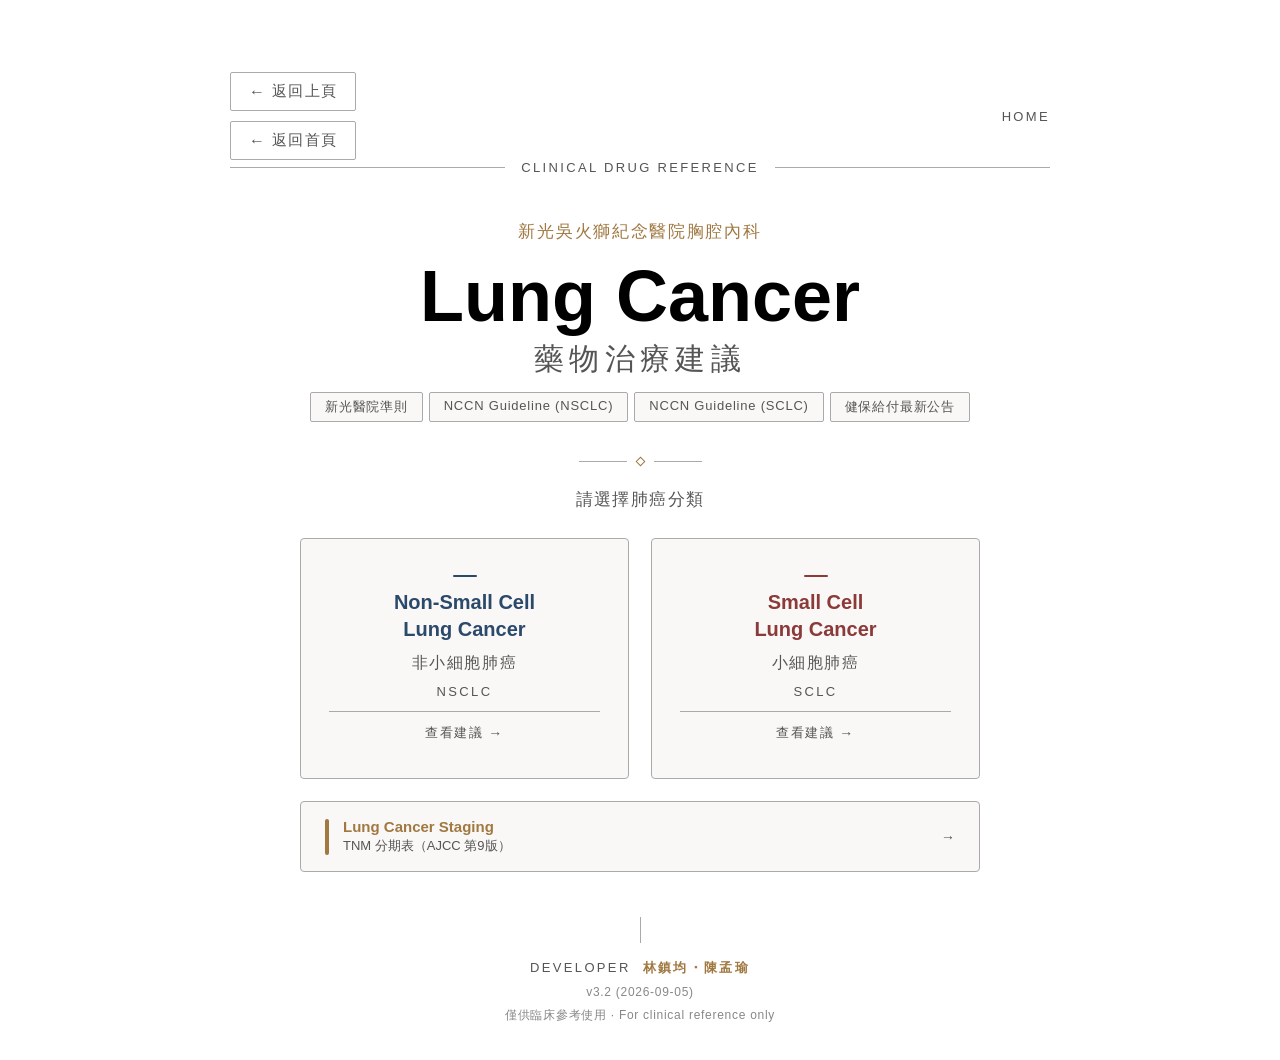
==== index.html @ e495df22 "Add MET amplification resistance guidance" ====
<!DOCTYPE html>
<html lang="zh-TW">
<head>
  <meta charset="UTF-8" />
  <meta name="viewport" content="width=device-width, initial-scale=1.0" />
  <meta name="color-scheme" content="light dark">
  <meta name="supported-color-schemes" content="light dark">
  <meta name="theme-color" content="#22405e">
  <meta name="apple-mobile-web-app-capable" content="yes">
  <meta name="apple-mobile-web-app-title" content="肺癌CDS">
  <meta name="apple-mobile-web-app-status-bar-style" content="default">
  <meta name="mobile-web-app-capable" content="yes">
  <title>Lung Cancer 藥物治療建議</title>
  <link id="pwa-manifest" rel="manifest" href="">
  <!-- 靜態 icon（提高 iOS 加入主畫面辨識率，避免顯示「L」） -->
  <link rel="apple-touch-icon" sizes="180x180" href="./apple-touch-icon.png">
  <link rel="icon" type="image/png" sizes="192x192" href="./icon-192.png">
  <link rel="icon" type="image/png" sizes="32x32" href="./favicon-32.png">
    <style>
:root {
  --bg: #ffffff;
  --surface: #f9f8f6;
  --ink: #1a1a1a;
  --ink-light: #555;
  --ink-muted: #555;
  --rule: #aaaaaa;
  --sclc: #8b3a3a;
  --nsclc: #2b4a6b;
  --gold: #a07840;
  --green: #3a6b4a;
  --green-bg: #f3f9f5;
  --green-border: #c0deca;
  --amber: #7a5a1a;
  --amber-bg: #fdf8f0;
  --amber-border: #e0ccaa;
  --blue: #1a3a6b;
  --blue-bg: #f0f4fb;
  --blue-border: #b8cce8;
  --purple: #4a1a6b;
  --purple-bg: #f6f0fb;
  --purple-border: #cdb8e8;
  --red-bg: #fdf3f3;
  --red-border: #e8c0c0;
}

*, *::before, *::after { box-sizing: border-box; margin: 0; padding: 0; }
html, body { min-height: 100%; background: var(--bg); color: var(--ink); font-family: 'Noto Sans TC', Arial, sans-serif; -webkit-font-smoothing: antialiased; }

/* ── Screen ── */
.screen { display: none; min-height: 100vh; flex-direction: column; align-items: center; }
.screen.active { display: flex; }

.page-wrap { width: 100%; display: flex; flex-direction: column; align-items: center; min-height: 100vh; padding: clamp(36px,7vw,72px) clamp(20px,5vw,56px) 36px; }

/* ── Nav ── */
.nav-row { width: 100%; max-width: 820px; display: flex; justify-content: space-between; align-items: center; margin-bottom: 0; }
.back-btn { font-family: Arial, sans-serif; font-size: 15px; letter-spacing: 0.08em; color: var(--ink-muted); background: none; border: 1px solid var(--rule); border-radius: 2px; padding: 9px 18px; cursor: pointer; display: flex; align-items: center; gap: 6px; transition: color 0.2s, border-color 0.2s; }
.back-btn:hover { color: var(--ink); border-color: var(--ink-muted); }
.back-btn::before { content: '←'; font-size: 16px; }
.nav-label { font-family: Arial, sans-serif; font-size: 13px; letter-spacing: 0.18em; text-transform: uppercase; color: var(--ink-muted); }

/* ── Top rule ── */
.top-rule { width: 100%; max-width: 820px; display: flex; align-items: center; gap: 16px; }
.top-rule::before,.top-rule::after { content:''; flex:1; height:1px; background:var(--rule); }
.top-rule span { font-family:Arial,sans-serif; font-size:13px; letter-spacing:0.18em; text-transform:uppercase; color:var(--ink-muted); white-space:nowrap; }

/* ── Headers ── */
.hospital-tag { font-family:'Noto Sans TC',sans-serif; font-size:clamp(15px,2.2vw,17px); font-weight:400; letter-spacing:0.1em; color:var(--gold); margin-bottom:16px; }
h1 { font-family:Arial,sans-serif; font-weight:700; font-size:clamp(38px,7vw,72px); line-height:1.05; color:#000000; text-align:center; }
h1 .sub { display:block; font-family:'Noto Sans TC',sans-serif; font-weight:300; font-size:clamp(20px,3.2vw,30px); letter-spacing:0.18em; color:var(--ink-light); margin-top:8px; }

@media (prefers-color-scheme: dark) {
  :root {
    --bg: #121212;
    --surface: #1e1e1e;
    --ink: #f0f0f0;
    --ink-light: #b0b0b0;
    --rule: #333333;
  }
  html, body { background: #121212; color: #f0f0f0; }
  #screen-home h1 { color: #f0f0f0; }
  #screen-home h1 .sub { color: #b0b0b0; }
  .card { background: #1e1e1e; border-color: #333333; }
  .card-en { color: #e0e0e0 !important; }
  .card-zh { color: #b0b0b0 !important; }
  .card-abbr { color: #888888 !important; }
  .card-note { color: #888888 !important; }
  .card-cta { color: #888888 !important; }
  .card-divider { background: #333333; }
  .nsclc-color { color: #6899cc !important; }
  .sclc-color { color: #cc7777 !important; }
  .ph-title { color: #e0e0e0 !important; }
  .ph-zh { color: #b0b0b0 !important; }
  .ph-type { color: #888888 !important; }
  .nav-label { color: #888888 !important; }
  .prompt { color: #888888 !important; }
  .back-btn { color: #888888; border-color: #333333; }
  .staging-card { background: #1e1e1e; border-color: #333333; }
  .tx-block { background: #1e1e1e; }
  .tx-block-body { background: #1a1a1a; }
  .tx-note { color: #aaaaaa; }
  .tx-row-label { color: #aaaaaa; }
  .tx-or { color: #555555; }
  .info-box { border-color: #333333; }
  .info-box.box-gold { background: #2a2010; }
  .info-box.box-blue { background: #0a1530; }
  .info-box.box-green { background: #0a2010; }
  .pill-chemo { background: #102040; color: #6090d0; border-color: #203060; }
  .pill-immuno { background: #301040; color: #a070d0; border-color: #502060; }
  .pill-rt { background: #401020; color: #d06090; border-color: #601030; }
  .pill-surg { background: #102010; color: #60b070; border-color: #205030; }
  .pill-bsc { background: #252525; color: #909090; border-color: #404040; }
  .pill-self { background: #302010; color: #c09030; border-color: #504020; }
  .pill-tag.tag-nhi { background: #103020; color: #60b070; border-color: #205030; }
  .pill-tag.tag-self { background: #302010; color: #c09030; border-color: #504020; }
  .pill-tag.tag-limited { background: #102830; color: #70c0d0; border-color: #205060; }
  .pill-tag.tag-warn { background: #302810; color: #d0a040; border-color: #504020; }
  .ngs-select { background:#1a1a1a; border-color:#333333; }
  .ngs-hit-card { background:#1e1e1e; border-color:#333333; }
  .ngs-hit-head { background:#0a1530; border-bottom-color:#333333; }
  .ngs-chip { background:#1e1e1e; border-color:#333333; color:#9dbbe0; }
  .footer-dev { color: #555555; }
  .footer-note { color: #555555; }
  .footer-rule { background: #333333; }
  .orn-line { background: #333333; }
  .source-tag { background: #1e1e1e; border-color: #333333; color: #888888; }
  table td, table th { border-color: #333333 !important; }
  .tx-block-header { border-bottom-color: #333333 !important; }
}

.source-tags { display:flex; flex-wrap:wrap; justify-content:center; gap:6px; margin-top:18px; }
.source-tag { font-family:Arial,sans-serif; font-size:13px; letter-spacing:0.06em; border:1px solid var(--rule); padding:5px 14px; border-radius:2px; color:var(--ink-muted); background:var(--surface); }

.ornament { display:flex; align-items:center; justify-content:center; gap:10px; margin:clamp(24px,4vh,44px) 0 clamp(14px,2.5vh,26px); }
.orn-line { width:48px; height:1px; background:var(--rule); }
.orn-diamond { width:7px; height:7px; border:1px solid var(--gold); transform:rotate(45deg); }

.prompt { font-family:'Noto Sans TC',sans-serif; font-size:clamp(15px,2.2vw,17px); font-weight:300; color:var(--ink-muted); letter-spacing:0.08em; text-align:center; margin-bottom:clamp(18px,3vh,32px); }

/* ── Page heading (sub pages) ── */
.page-heading { text-align:center; margin-top:clamp(18px,3.5vh,36px); width:100%; max-width:820px; }
.page-heading .ph-type { font-family:Arial,sans-serif; font-size:13px; letter-spacing:0.14em; text-transform:uppercase; color:var(--ink-muted); margin-bottom:8px; }
.page-heading .ph-title { font-family:Arial,sans-serif; font-weight:700; font-size:clamp(24px,4.5vw,42px); line-height:1.15; }
.page-heading .ph-zh { font-family:'Noto Sans TC',sans-serif; font-weight:300; font-size:clamp(16px,2.4vw,20px); letter-spacing:0.12em; color:var(--ink-light); margin-top:6px; }
.sclc-color { color:var(--sclc); }
.nsclc-color { color:var(--nsclc); }
.staging-card:hover { border-color:var(--gold); }
.staging-card:hover div[style*="→"] { transform:translateX(4px); color:var(--gold); }

/* ── Nav cards ── */
.cards { display:grid; gap:clamp(12px,2.5vw,22px); width:100%; }
.cards-2 { grid-template-columns:repeat(auto-fit,minmax(min(100%,260px),1fr)); max-width:680px; }
.cards-3 { grid-template-columns:repeat(auto-fit,minmax(min(100%,220px),1fr)); max-width:820px; }
.cards-4 { grid-template-columns:repeat(auto-fit,minmax(min(100%,200px),1fr)); max-width:900px; }
@media(min-width:860px){ .cards-2{grid-template-columns:1fr 1fr;} }
@media(min-width:760px){ .cards-3{grid-template-columns:1fr 1fr 1fr;} }
@media(min-width:960px){ .cards-4{grid-template-columns:1fr 1fr 1fr 1fr;} }
@media(max-width:599px){ .cards-4{grid-template-columns:1fr 1fr;} }
@media(max-width:360px){ .cards-4{grid-template-columns:1fr;} }

.card { background:var(--surface); border:1px solid var(--rule); border-radius:4px; padding:clamp(22px,4vw,36px) clamp(18px,3vw,28px); cursor:pointer; text-decoration:none; display:flex; flex-direction:column; align-items:center; gap:10px; transition:box-shadow .26s,transform .26s,border-color .26s; -webkit-tap-highlight-color:transparent; }
.card:hover { transform:translateY(-5px); box-shadow:0 14px 36px rgba(0,0,0,.07); }
.card:active { transform:translateY(-1px); }
.card-accent { width:24px; height:2px; border-radius:1px; margin-bottom:2px; }
.sclc-card .card-accent { background:var(--sclc); }
.nsclc-card .card-accent { background:var(--nsclc); }
.sclc-card:hover { border-color:var(--sclc); }
.nsclc-card:hover { border-color:var(--nsclc); }
.card-en { font-family:Arial,sans-serif; font-weight:700; font-size:clamp(16px,2.6vw,20px); text-align:center; line-height:1.35; }
.sclc-card .card-en { color:var(--sclc); }
.nsclc-card .card-en { color:var(--nsclc); }
.card-zh { font-family:'Noto Sans TC',sans-serif; font-size:clamp(14px,2vw,16px); color:var(--ink-light); letter-spacing:0.1em; text-align:center; }
.card-abbr { font-family:Arial,sans-serif; font-size:13px; letter-spacing:0.18em; color:var(--ink-muted); }
.card-note { font-family:'Noto Sans TC',sans-serif; font-size:13px; color:var(--ink-muted); text-align:center; line-height:1.6; letter-spacing:0.03em; }
.card-divider { width:100%; height:1px; background:var(--rule); margin:2px 0; }
.card-cta { font-family:Arial,sans-serif; font-size:13px; letter-spacing:0.12em; text-transform:uppercase; color:var(--ink-muted); display:flex; align-items:center; gap:5px; transition:color .2s; }
.card-cta::after { content:'→'; font-size:14px; transition:transform .2s; }
.card:hover .card-cta::after { transform:translateX(3px); }
.sclc-card:hover .card-cta { color:var(--sclc); }
.nsclc-card:hover .card-cta { color:var(--nsclc); }

/* ── Detail body ── */
.detail-body { width:100%; max-width:820px; margin-top:clamp(20px,3.5vh,36px); display:flex; flex-direction:column; gap:clamp(16px,3vh,26px); flex:1; }

/* ── Treatment block ── */
.tx-block { border:1px solid var(--rule); border-radius:6px; overflow:hidden; }
.tx-block-header { padding:12px 20px; display:flex; align-items:center; gap:10px; flex-wrap:wrap; }
.tx-block-badge { font-family:Arial,sans-serif; font-size:11px; letter-spacing:0.12em; text-transform:uppercase; padding:4px 12px; border-radius:2px; font-weight:700; flex-shrink:0; }
.tx-block-title { font-family:Arial,sans-serif; font-weight:700; font-size:clamp(14px,2.2vw,17px); }
.tx-block-sub { font-family:'Noto Sans TC',sans-serif; font-size:13px; color:var(--ink-muted); margin-left:auto; letter-spacing:0.04em; flex-shrink:0; }

/* colour themes for blocks */
.theme-green .tx-block-header  { background:var(--green-bg); border-bottom:1px solid var(--green-border); }
.theme-green .tx-block-badge   { background:var(--green); color:#fff; }
.theme-green .tx-block-title   { color:var(--green); }
.theme-amber .tx-block-header  { background:var(--amber-bg); border-bottom:1px solid var(--amber-border); }
.theme-amber .tx-block-badge   { background:var(--amber); color:#fff; }
.theme-amber .tx-block-title   { color:var(--amber); }
.theme-blue .tx-block-header   { background:var(--blue-bg); border-bottom:1px solid var(--blue-border); }
.theme-blue .tx-block-badge    { background:var(--blue); color:#fff; }
.theme-blue .tx-block-title    { color:var(--blue); }
.theme-purple .tx-block-header { background:var(--purple-bg); border-bottom:1px solid var(--purple-border); }
.theme-purple .tx-block-badge  { background:var(--purple); color:#fff; }
.theme-purple .tx-block-title  { color:var(--purple); }
.theme-red .tx-block-header    { background:var(--red-bg); border-bottom:1px solid var(--red-border); }
.theme-red .tx-block-badge     { background:var(--sclc); color:#fff; }
.theme-red .tx-block-title     { color:var(--sclc); }

.tx-block-body { padding:clamp(14px,2.5vw,22px); display:flex; flex-direction:column; gap:12px; background:#fff; }

.tx-row { display:flex; flex-direction:column; gap:6px; }
.tx-row-label { font-family:Arial,sans-serif; font-size:12px; letter-spacing:0.14em; text-transform:uppercase; color:var(--ink-muted); }
.tx-row-label.warn { color:var(--amber); }

.tx-pill-row { display:flex; flex-wrap:wrap; gap:6px; align-items:center; }
.tx-plus  { font-family:Arial,sans-serif; font-size:15px; color:var(--ink-muted); padding:0 2px; }
.tx-arrow { font-family:Arial,sans-serif; font-size:17px; color:#ccc; padding:0 2px; }

.pill { font-family:Arial,sans-serif; font-size:clamp(13px,2vw,15px); font-weight:700; padding:6px 14px; border-radius:3px; letter-spacing:0.02em; white-space:nowrap; }
.pill-chemo  { background:#eef2f8; color:#1a3a6b; border:1px solid #c8d4e8; }
.pill-rt     { background:#f8eef2; color:#6b1a3a; border:1px solid #e8c8d4; }
.pill-surg   { background:#eef8f2; color:#1a6b3a; border:1px solid #c8e8d4; }
.pill-pci    { background:#f5f0e8; color:#6b4a1a; border:1px solid #e0d0b0; }
.pill-immuno { background:#f3eefb; color:#4a1a6b; border:1px solid #d4c8e8; }
.pill-bsc    { background:#f5f5f5; color:#555; border:1px solid #ddd; }
.pill-self   { background:#fff8ec; color:#a07000; border:1px solid #e0c870; }

.pill-tag { font-family:Arial,sans-serif; font-size:11px; padding:3px 8px; border-radius:2px; vertical-align:middle; margin-left:2px; font-weight:700; letter-spacing:0.06em; }
.tag-nhi  { background:#d4ecd8; color:#1a6b2a; border:1px solid #a8d8b0; }
.tag-self { background:#ffecc8; color:#a07000; border:1px solid #e0c870; }
.tag-limited { background:#e4f2f5; color:#1a5f6b; border:1px solid #a9d1d8; }

.tx-divider { height:2px; background:var(--rule); margin:4px 0; }

.tx-or { font-family:Arial,sans-serif; font-size:12px; letter-spacing:0.1em; text-transform:uppercase; color:var(--ink-muted); text-align:center; padding:6px 0; position:relative; }
.tx-or::before,.tx-or::after { content:''; position:absolute; top:50%; width:calc(50% - 22px); height:1px; background:var(--rule); }
.tx-or::before { left:0; }
.tx-or::after  { right:0; }

.tx-note { font-family:'Noto Sans TC',sans-serif; font-size:14px; color:var(--ink-muted); line-height:1.65; letter-spacing:0.03em; }

/* info / warning boxes */
.info-box { border-radius:4px; padding:12px 16px; }
.info-box-title { font-family:Arial,sans-serif; font-size:12px; letter-spacing:0.14em; text-transform:uppercase; font-weight:700; margin-bottom:6px; }
.info-box-body  { font-family:'Noto Sans TC',sans-serif; font-size:14px; line-height:1.7; letter-spacing:0.03em; color:var(--ink-light); }

.box-gold   { background:var(--amber-bg); border:1px solid var(--amber-border); }
.box-gold .info-box-title { color:var(--amber); }
.box-blue   { background:var(--blue-bg); border:1px solid var(--blue-border); }
.box-blue .info-box-title { color:var(--blue); }
.box-green  { background:var(--green-bg); border:1px solid var(--green-border); }
.box-green .info-box-title { color:var(--green); }

/* drug list */
.drug-list { list-style:none; display:flex; flex-direction:column; gap:9px; }
.drug-list li { display:flex; align-items:center; gap:8px; font-family:Arial,sans-serif; font-size:15px; font-weight:700; }
.drug-list li::before { content:''; width:6px; height:6px; border-radius:50%; flex-shrink:0; }
.drug-list.chemo  li::before { background:var(--blue); }
.drug-list.immuno li::before { background:var(--purple); }
.drug-list.mixed  li::before { background:var(--sclc); }

/* NGS quick tool */
.ngs-tool { display:flex; flex-direction:column; gap:12px; }
.ngs-select-grid { display:grid; grid-template-columns:repeat(auto-fit,minmax(min(100%,240px),1fr)); gap:12px; }
.ngs-field { display:flex; flex-direction:column; gap:6px; font-family:'Noto Sans TC',Arial,sans-serif; font-size:13px; color:var(--ink-muted); letter-spacing:0.04em; }
.ngs-field span { font-family:Arial,sans-serif; font-size:11px; font-weight:700; letter-spacing:0.12em; text-transform:uppercase; color:var(--nsclc); }
.ngs-select {
  width:100%;
  border:1px solid var(--rule);
  border-radius:6px;
  padding:11px 12px;
  background:var(--surface);
  color:var(--ink);
  font-family:'Noto Sans TC',Arial,sans-serif;
  font-size:14px;
  line-height:1.5;
  letter-spacing:0.02em;
}
.ngs-select:focus { outline:2px solid rgba(43,74,107,.22); border-color:var(--nsclc); }
.ngs-actions { display:flex; flex-wrap:wrap; gap:8px; }
.ngs-button {
  border:1px solid var(--nsclc);
  border-radius:4px;
  background:var(--nsclc);
  color:#fff;
  cursor:pointer;
  font-family:'Noto Sans TC',Arial,sans-serif;
  font-weight:700;
  font-size:14px;
  letter-spacing:0.05em;
  padding:9px 16px;
}
.ngs-button.secondary { background:transparent; color:var(--nsclc); }
.ngs-results { display:flex; flex-direction:column; gap:12px; }
.ngs-empty { border:1px dashed var(--rule); border-radius:6px; padding:18px; color:var(--ink-muted); font-family:'Noto Sans TC',sans-serif; font-size:14px; line-height:1.7; }
.ngs-hit-card { border:1px solid var(--rule); border-radius:6px; overflow:hidden; background:#fff; }
.ngs-hit-head { display:flex; flex-wrap:wrap; align-items:center; gap:8px; padding:12px 16px; background:var(--blue-bg); border-bottom:1px solid var(--blue-border); }
.ngs-gene { font-family:Arial,sans-serif; font-weight:700; font-size:16px; color:var(--nsclc); }
.ngs-chip { font-family:Arial,sans-serif; font-size:11px; font-weight:700; letter-spacing:0.08em; border:1px solid var(--blue-border); border-radius:3px; padding:3px 8px; color:var(--blue); background:#fff; }
.ngs-hit-body { padding:14px 16px; display:flex; flex-direction:column; gap:10px; }
.ngs-drug { display:flex; flex-wrap:wrap; gap:6px; align-items:center; font-family:'Noto Sans TC',Arial,sans-serif; font-size:14px; line-height:1.6; }
.ngs-note { color:var(--ink-muted); font-family:'Noto Sans TC',Arial,sans-serif; font-size:13px; line-height:1.7; }
.tag-warn { background:#fff3cd; color:#8a5a00; border:1px solid #e6c46c; }

/* ── Footer ── */
.footer { margin-top:clamp(32px,5vh,56px); text-align:center; }
.footer-rule { width:1px; height:26px; background:var(--rule); margin:0 auto 16px; }
.footer-dev { font-family:Arial,sans-serif; font-size:13px; letter-spacing:0.18em; text-transform:uppercase; color:var(--ink-muted); }
.footer-dev strong { color:var(--gold); font-weight:700; }
.footer-note { margin-top:8px; font-family:'Noto Sans TC',sans-serif; font-size:12px; color:var(--ink-muted); letter-spacing:0.06em; opacity:.7; }

/* ── Stage pills ── */
.stage-pill { font-family:Arial,sans-serif; font-weight:700; font-size:12px; padding:4px 8px; border-radius:3px; display:inline-block; letter-spacing:0.04em; }
.s-ia   { background:#e8f5e9; color:#2e7d32; border:1px solid #a5d6a7; }
.s-ib   { background:#f1f8e9; color:#558b2f; border:1px solid #c5e1a5; }
.s-iia  { background:#fff8e1; color:#f57f17; border:1px solid #ffe082; }
.s-iib  { background:#fff3e0; color:#e65100; border:1px solid #ffcc80; }
.s-iiia { background:#fce4ec; color:#c62828; border:1px solid #ef9a9a; }
.s-iiib { background:#f3e5f5; color:#6a1b9a; border:1px solid #ce93d8; }
.s-iiic { background:#ede7f6; color:#4527a0; border:1px solid #b39ddb; }
.s-iva  { background:#e8eaf6; color:#283593; border:1px solid #9fa8da; }
.s-ivb  { background:#eceff1; color:#263238; border:1px solid #90a4ae; }

/* ── Anim ── */
.anim { animation:fadeUp .55s ease both; }
.d1{animation-delay:.06s} .d2{animation-delay:.12s} .d3{animation-delay:.18s} .d4{animation-delay:.24s}
@keyframes fadeUp { from{opacity:0;transform:translateY(14px)} to{opacity:1;transform:translateY(0)} }

  </style>
</head>
<body>

<!-- ══════════ HOME ══════════ -->
<div id="screen-home" class="screen active">
  <div class="page-wrap">
    <div class="nav-row anim"><div style="display:flex;flex-direction:column;gap:4px;"><button class="back-btn" onclick="goTo('screen-home')">返回上頁</button><button class="back-btn" onclick="goTo('screen-home')" style="margin-top:6px;">返回首頁</button></div><span class="nav-label">Home</span></div>
    <div class="top-rule anim"><span>Clinical Drug Reference</span></div>
    <header style="text-align:center;margin-top:clamp(28px,5vh,52px);" class="anim d1">
      <div class="hospital-tag">新光吳火獅紀念醫院胸腔內科</div>
      <h1>Lung Cancer<span class="sub">藥物治療建議</span></h1>
      <div class="source-tags">
        <a class="source-tag" href="https://livedurham.github.io/lungapp/SKH_202512.pdf" target="_blank" style="text-decoration:none;cursor:pointer;">新光醫院準則</a>
        <a class="source-tag" href="https://livedurham.github.io/lungapp/nsclc5_2026.pdf" target="_blank" style="text-decoration:none;cursor:pointer;">NCCN Guideline (NSCLC)</a>
        <a class="source-tag" href="https://livedurham.github.io/lungapp/sclc2_2026.pdf" target="_blank" style="text-decoration:none;cursor:pointer;">NCCN Guideline (SCLC)</a>
        <a class="source-tag" onclick="goTo('screen-nhi-bulletin')" style="text-decoration:none;cursor:pointer;">健保給付最新公告</a>
      </div>
    </header>
    <div class="ornament anim d2"><div class="orn-line"></div><div class="orn-diamond"></div><div class="orn-line"></div></div>
    <main style="width:100%;display:flex;flex-direction:column;align-items:center;">
      <p class="prompt anim d2">請選擇肺癌分類</p>
      <div class="cards cards-2 anim d3">
        <a class="card nsclc-card" onclick="goTo('screen-nsclc')">
          <div class="card-accent"></div><div class="card-en">Non-Small Cell<br>Lung Cancer</div>
          <div class="card-zh">非小細胞肺癌</div><div class="card-abbr">NSCLC</div>
          <div class="card-divider"></div><div class="card-cta">查看建議</div>
        </a>
        <a class="card sclc-card" onclick="goTo('screen-sclc')">
          <div class="card-accent"></div><div class="card-en">Small Cell<br>Lung Cancer</div>
          <div class="card-zh">小細胞肺癌</div><div class="card-abbr">SCLC</div>
          <div class="card-divider"></div><div class="card-cta">查看建議</div>
        </a>
      </div>
      <!-- Staging button -->
      <div style="margin-top:clamp(14px,2.5vh,24px);width:100%;max-width:680px;" class="anim d4">
        <a class="card staging-card" onclick="goTo('screen-staging')" style="flex-direction:row;justify-content:space-between;align-items:center;padding:16px 24px;gap:12px;">
          <div style="display:flex;align-items:center;gap:14px;">
            <div style="width:4px;height:36px;background:var(--gold);border-radius:2px;flex-shrink:0;"></div>
            <div>
              <div style="font-family:Arial,sans-serif;font-weight:700;font-size:15px;color:var(--gold);">Lung Cancer Staging</div>
              <div style="font-family:'Noto Sans TC',sans-serif;font-size:13px;color:var(--ink-muted);margin-top:2px;">TNM 分期表（AJCC 第9版）</div>
            </div>
          </div>
          <div style="font-family:Arial,sans-serif;font-size:14px;color:var(--ink-muted);">→</div>
        </a>
      </div>
    </main>
    <footer class="footer anim d4"><div class="footer-rule"></div><div class="footer-dev">Developer &nbsp;<strong>林鎮均・陳孟瑜</strong></div><p class="footer-note">v3.2 (2026-09-05)</p><p class="footer-note">僅供臨床參考使用 · For clinical reference only</p></footer>
  </div>
</div>

<!-- ══════════ STAGING ══════════ -->
<div id="screen-staging" class="screen">
  <div class="page-wrap">
    <div class="nav-row anim"><div style="display:flex;flex-direction:column;gap:4px;"><button class="back-btn" onclick="goTo('screen-home')">返回上頁</button><button class="back-btn" onclick="goTo('screen-home')" style="margin-top:6px;">返回首頁</button></div><span class="nav-label">Staging</span></div>
    <div class="page-heading anim d1">
      <div class="ph-type">AJCC 9th Edition · TNM Classification</div>
      <div class="ph-title" style="color:var(--gold);">Lung Cancer Staging</div>
      <div class="ph-zh">肺癌 TNM 分期表</div>
    </div>
    <div class="ornament anim d1"><div class="orn-line"></div><div class="orn-diamond"></div><div class="orn-line"></div></div>

    <div class="detail-body anim d2">

      <!-- T descriptor -->
      <div class="tx-block theme-blue">
        <div class="tx-block-header">
          <span class="tx-block-badge">T</span>
          <span class="tx-block-title">Primary Tumor（T）Descriptor</span>
        </div>
        <div class="tx-block-body" style="padding:0;overflow-x:auto;">
          <table style="width:100%;border-collapse:collapse;font-family:Arial,'Noto Sans TC',sans-serif;font-size:13px;min-width:680px;">
            <thead>
              <tr style="background:var(--blue-bg);">
                <th style="padding:10px 12px;text-align:left;font-weight:700;color:var(--blue);border-bottom:1px solid var(--blue-border);width:16%;">分類</th>
                <th style="padding:10px 12px;text-align:left;font-weight:700;color:var(--blue);border-bottom:1px solid var(--blue-border);width:24%;">大小 / 型態</th>
                <th style="padding:10px 12px;text-align:left;font-weight:400;color:var(--ink-light);border-bottom:1px solid var(--blue-border);">定義</th>
              </tr>
            </thead>
            <tbody>
              <tr style="border-bottom:1px solid var(--rule);"><td style="padding:9px 12px;font-weight:700;color:var(--blue);">T1</td><td style="padding:9px 12px;color:var(--ink);">≤ 3 cm</td><td style="padding:9px 12px;color:var(--ink-light);">被肺組織或臟層肋膜包圍；可位於 lobar 或 peripheral bronchus。</td></tr>
              <tr style="border-bottom:1px solid var(--rule);background:var(--surface);"><td style="padding:9px 12px;font-weight:700;color:var(--blue);">T1mi</td><td style="padding:9px 12px;color:var(--ink);">Minimally invasive adenocarcinoma</td><td style="padding:9px 12px;color:var(--ink-light);">微侵犯肺腺癌。</td></tr>
              <tr style="border-bottom:1px solid var(--rule);"><td style="padding:9px 12px;font-weight:700;color:var(--blue);">T1a</td><td style="padding:9px 12px;color:var(--ink);">≤ 1 cm</td><td style="padding:9px 12px;color:var(--ink-light);">最大徑不超過 1 cm。</td></tr>
              <tr style="border-bottom:1px solid var(--rule);background:var(--surface);"><td style="padding:9px 12px;font-weight:700;color:var(--blue);">T1b</td><td style="padding:9px 12px;color:var(--ink);">&gt; 1 cm but ≤ 2 cm</td><td style="padding:9px 12px;color:var(--ink-light);">最大徑大於 1 cm 且不超過 2 cm。</td></tr>
              <tr style="border-bottom:1px solid var(--rule);"><td style="padding:9px 12px;font-weight:700;color:var(--blue);">T1c</td><td style="padding:9px 12px;color:var(--ink);">&gt; 2 cm but ≤ 3 cm</td><td style="padding:9px 12px;color:var(--ink-light);">最大徑大於 2 cm 且不超過 3 cm。</td></tr>
              <tr style="border-bottom:1px solid var(--rule);background:var(--surface);"><td style="padding:9px 12px;font-weight:700;color:var(--blue);">T2a</td><td style="padding:9px 12px;color:var(--ink);">&gt; 3 cm but ≤ 4 cm</td><td style="padding:9px 12px;color:var(--ink-light);">或侵犯 main bronchus 但未侵犯 carina；或侵犯 visceral pleura；或跨越 fissure 侵犯鄰近肺葉；或 atelectasis / obstructive pneumonitis 延伸至 hilum。</td></tr>
              <tr style="border-bottom:1px solid var(--rule);"><td style="padding:9px 12px;font-weight:700;color:var(--blue);">T2b</td><td style="padding:9px 12px;color:var(--ink);">&gt; 4 cm but ≤ 5 cm</td><td style="padding:9px 12px;color:var(--ink-light);">最大徑大於 4 cm 且不超過 5 cm。</td></tr>
              <tr style="border-bottom:1px solid var(--rule);background:var(--surface);"><td style="padding:9px 12px;font-weight:700;color:var(--blue);">T3</td><td style="padding:9px 12px;color:var(--ink);">&gt; 5 cm but ≤ 7 cm</td><td style="padding:9px 12px;color:var(--ink-light);">或侵犯 parietal pleura、chest wall、pericardium、phrenic nerve、azygos vein、thoracic nerve roots（T1, T2）或 stellate ganglion；或同一肺葉內有 separate nodules。</td></tr>
              <tr style=""><td style="padding:9px 12px;font-weight:700;color:var(--blue);">T4</td><td style="padding:9px 12px;color:var(--ink);">&gt; 7 cm</td><td style="padding:9px 12px;color:var(--ink-light);">或侵犯 mediastinum、thymus、trachea、carina、recurrent laryngeal nerve、vagus nerve、esophagus、diaphragm；或侵犯 heart、great vessels、intrapericardial pulmonary arteries / veins、supra-aortic arteries、brachiocephalic veins、subclavian vessels、vertebral body、lamina、spinal canal、cervical nerve roots、brachial plexus；或不同同側肺葉內有 separate nodules。</td></tr>
            </tbody>
          </table>
        </div>
      </div>
      <!-- M descriptor REMOVED -->
      <!-- Stage grouping — FIRST -->
      <div class="tx-block theme-red">
        <div class="tx-block-header">
          <span class="tx-block-badge">Stage</span>
          <span class="tx-block-title">TNM Stage Grouping（AJCC 9th Edition）</span>
        </div>
        <div class="tx-block-body" style="padding:0;overflow-x:auto;">
          <table style="width:100%;border-collapse:collapse;font-family:Arial,sans-serif;font-size:13px;min-width:480px;">
            <thead>
              <tr style="background:var(--sclc);color:#fff;">
                <th style="padding:9px 10px;text-align:left;border-right:1px solid rgba(255,255,255,0.25);width:12%;">T/M</th>
                <th style="padding:9px 10px;text-align:left;border-right:1px solid rgba(255,255,255,0.25);width:28%;">Label</th>
                <th style="padding:9px 8px;text-align:center;border-right:1px solid rgba(255,255,255,0.25);">N0</th>
                <th style="padding:9px 8px;text-align:center;border-right:1px solid rgba(255,255,255,0.25);">N1</th>
                <th style="padding:9px 8px;text-align:center;border-right:1px solid rgba(255,255,255,0.25);">N2a</th>
                <th style="padding:9px 8px;text-align:center;border-right:1px solid rgba(255,255,255,0.25);">N2b</th>
                <th style="padding:9px 8px;text-align:center;">N3</th>
              </tr>
            </thead>
            <tbody>
              <!-- T1 -->
              <tr style="border-bottom:1px solid var(--rule);">
                <td style="padding:8px 10px;font-weight:700;color:var(--ink);background:#f0f0f0;border-right:1px solid var(--rule);" rowspan="3">T1</td>
                <td style="padding:8px 10px;color:var(--ink-light);border-right:1px solid var(--rule);">T1a ≤1 cm</td>
                <td style="padding:8px 6px;text-align:center;"><span class="stage-pill s-ia">IA1</span></td>
                <td style="padding:8px 6px;text-align:center;"><span class="stage-pill s-iia">IIA</span></td>
                <td style="padding:8px 6px;text-align:center;"><span class="stage-pill s-iib">IIB</span></td>
                <td style="padding:8px 6px;text-align:center;"><span class="stage-pill s-iiia">IIIA</span></td>
                <td style="padding:8px 6px;text-align:center;"><span class="stage-pill s-iiib">IIIB</span></td>
              </tr>
              <tr style="border-bottom:1px solid var(--rule);background:var(--surface);">
                <td style="padding:8px 10px;color:var(--ink-light);border-right:1px solid var(--rule);">T1b >1 to ≤2 cm</td>
                <td style="padding:8px 6px;text-align:center;"><span class="stage-pill s-ia">IA2</span></td>
                <td style="padding:8px 6px;text-align:center;"><span class="stage-pill s-iia">IIA</span></td>
                <td style="padding:8px 6px;text-align:center;"><span class="stage-pill s-iib">IIB</span></td>
                <td style="padding:8px 6px;text-align:center;"><span class="stage-pill s-iiia">IIIA</span></td>
                <td style="padding:8px 6px;text-align:center;"><span class="stage-pill s-iiib">IIIB</span></td>
              </tr>
              <tr style="border-bottom:2px solid var(--rule);">
                <td style="padding:8px 10px;color:var(--ink-light);border-right:1px solid var(--rule);">T1c >2 to ≤3 cm</td>
                <td style="padding:8px 6px;text-align:center;"><span class="stage-pill s-ia">IA3</span></td>
                <td style="padding:8px 6px;text-align:center;"><span class="stage-pill s-iia">IIA</span></td>
                <td style="padding:8px 6px;text-align:center;"><span class="stage-pill s-iib">IIB</span></td>
                <td style="padding:8px 6px;text-align:center;"><span class="stage-pill s-iiia">IIIA</span></td>
                <td style="padding:8px 6px;text-align:center;"><span class="stage-pill s-iiib">IIIB</span></td>
              </tr>
              <!-- T2 -->
              <tr style="border-bottom:1px solid var(--rule);background:var(--surface);">
                <td style="padding:8px 10px;font-weight:700;color:var(--ink);background:#f0f0f0;border-right:1px solid var(--rule);" rowspan="3">T2</td>
                <td style="padding:8px 10px;color:var(--ink-light);border-right:1px solid var(--rule);">T2a descriptor: main bronchus / VPI / fissure transgression / adjacent lobe / atelectasis</td>
                <td style="padding:8px 6px;text-align:center;"><span class="stage-pill s-ib">IB</span></td>
                <td style="padding:8px 6px;text-align:center;"><span class="stage-pill s-iib">IIB</span></td>
                <td style="padding:8px 6px;text-align:center;"><span class="stage-pill s-iiia">IIIA</span></td>
                <td style="padding:8px 6px;text-align:center;"><span class="stage-pill s-iiib">IIIB</span></td>
                <td style="padding:8px 6px;text-align:center;"><span class="stage-pill s-iiib">IIIB</span></td>
              </tr>
              <tr style="border-bottom:1px solid var(--rule);">
                <td style="padding:8px 10px;color:var(--ink-light);border-right:1px solid var(--rule);">T2a >3 to ≤4 cm</td>
                <td style="padding:8px 6px;text-align:center;"><span class="stage-pill s-ib">IB</span></td>
                <td style="padding:8px 6px;text-align:center;"><span class="stage-pill s-iib">IIB</span></td>
                <td style="padding:8px 6px;text-align:center;"><span class="stage-pill s-iiia">IIIA</span></td>
                <td style="padding:8px 6px;text-align:center;"><span class="stage-pill s-iiib">IIIB</span></td>
                <td style="padding:8px 6px;text-align:center;"><span class="stage-pill s-iiib">IIIB</span></td>
              </tr>
              <tr style="border-bottom:2px solid var(--rule);background:var(--surface);">
                <td style="padding:8px 10px;color:var(--ink-light);border-right:1px solid var(--rule);">T2b >4 to ≤5 cm</td>
                <td style="padding:8px 6px;text-align:center;"><span class="stage-pill s-iia">IIA</span></td>
                <td style="padding:8px 6px;text-align:center;"><span class="stage-pill s-iib">IIB</span></td>
                <td style="padding:8px 6px;text-align:center;"><span class="stage-pill s-iiia">IIIA</span></td>
                <td style="padding:8px 6px;text-align:center;"><span class="stage-pill s-iiib">IIIB</span></td>
                <td style="padding:8px 6px;text-align:center;"><span class="stage-pill s-iiib">IIIB</span></td>
              </tr>
              <!-- T3 -->
              <tr style="border-bottom:1px solid var(--rule);">
                <td style="padding:8px 10px;font-weight:700;color:var(--ink);background:#f0f0f0;border-right:1px solid var(--rule);" rowspan="3">T3</td>
                <td style="padding:8px 10px;color:var(--ink-light);border-right:1px solid var(--rule);">T3 >5 to ≤7 cm</td>
                <td style="padding:8px 6px;text-align:center;"><span class="stage-pill s-iib">IIB</span></td>
                <td style="padding:8px 6px;text-align:center;"><span class="stage-pill s-iiia">IIIA</span></td>
                <td style="padding:8px 6px;text-align:center;"><span class="stage-pill s-iiia">IIIA</span></td>
                <td style="padding:8px 6px;text-align:center;"><span class="stage-pill s-iiib">IIIB</span></td>
                <td style="padding:8px 6px;text-align:center;"><span class="stage-pill s-iiic">IIIC</span></td>
              </tr>
              <tr style="border-bottom:1px solid var(--rule);background:var(--surface);">
                <td style="padding:8px 10px;color:var(--ink-light);border-right:1px solid var(--rule);">T3 invasion: parietal pleura / chest wall / pericardium / phrenic nerve / azygos vein / T1-2 roots / stellate ganglion</td>
                <td style="padding:8px 6px;text-align:center;"><span class="stage-pill s-iib">IIB</span></td>
                <td style="padding:8px 6px;text-align:center;"><span class="stage-pill s-iiia">IIIA</span></td>
                <td style="padding:8px 6px;text-align:center;"><span class="stage-pill s-iiia">IIIA</span></td>
                <td style="padding:8px 6px;text-align:center;"><span class="stage-pill s-iiib">IIIB</span></td>
                <td style="padding:8px 6px;text-align:center;"><span class="stage-pill s-iiic">IIIC</span></td>
              </tr>
              <tr style="border-bottom:2px solid var(--rule);">
                <td style="padding:8px 10px;color:var(--ink-light);border-right:1px solid var(--rule);">T3 nodules: separate nodules in same lobe</td>
                <td style="padding:8px 6px;text-align:center;"><span class="stage-pill s-iib">IIB</span></td>
                <td style="padding:8px 6px;text-align:center;"><span class="stage-pill s-iiia">IIIA</span></td>
                <td style="padding:8px 6px;text-align:center;"><span class="stage-pill s-iiia">IIIA</span></td>
                <td style="padding:8px 6px;text-align:center;"><span class="stage-pill s-iiib">IIIB</span></td>
                <td style="padding:8px 6px;text-align:center;"><span class="stage-pill s-iiic">IIIC</span></td>
              </tr>
              <!-- T4 -->
              <tr style="border-bottom:1px solid var(--rule);background:var(--surface);">
                <td style="padding:8px 10px;font-weight:700;color:var(--ink);background:#f0f0f0;border-right:1px solid var(--rule);" rowspan="3">T4</td>
                <td style="padding:8px 10px;color:var(--ink-light);border-right:1px solid var(--rule);">T4 >7 cm</td>
                <td style="padding:8px 6px;text-align:center;"><span class="stage-pill s-iiia">IIIA</span></td>
                <td style="padding:8px 6px;text-align:center;"><span class="stage-pill s-iiia">IIIA</span></td>
                <td style="padding:8px 6px;text-align:center;"><span class="stage-pill s-iiib">IIIB</span></td>
                <td style="padding:8px 6px;text-align:center;"><span class="stage-pill s-iiib">IIIB</span></td>
                <td style="padding:8px 6px;text-align:center;"><span class="stage-pill s-iiic">IIIC</span></td>
              </tr>
              <tr style="border-bottom:1px solid var(--rule);">
                <td style="padding:8px 10px;color:var(--ink-light);border-right:1px solid var(--rule);">T4 invasion: mediastinum / trachea / carina / RLN / vagus / esophagus / diaphragm / heart / great vessels / spine / brachial plexus</td>
                <td style="padding:8px 6px;text-align:center;"><span class="stage-pill s-iiia">IIIA</span></td>
                <td style="padding:8px 6px;text-align:center;"><span class="stage-pill s-iiia">IIIA</span></td>
                <td style="padding:8px 6px;text-align:center;"><span class="stage-pill s-iiib">IIIB</span></td>
                <td style="padding:8px 6px;text-align:center;"><span class="stage-pill s-iiib">IIIB</span></td>
                <td style="padding:8px 6px;text-align:center;"><span class="stage-pill s-iiic">IIIC</span></td>
              </tr>
              <tr style="border-bottom:2px solid var(--rule);background:var(--surface);">
                <td style="padding:8px 10px;color:var(--ink-light);border-right:1px solid var(--rule);">T4 nodules: separate nodules in different ipsilateral lobe</td>
                <td style="padding:8px 6px;text-align:center;"><span class="stage-pill s-iiia">IIIA</span></td>
                <td style="padding:8px 6px;text-align:center;"><span class="stage-pill s-iiia">IIIA</span></td>
                <td style="padding:8px 6px;text-align:center;"><span class="stage-pill s-iiib">IIIB</span></td>
                <td style="padding:8px 6px;text-align:center;"><span class="stage-pill s-iiib">IIIB</span></td>
                <td style="padding:8px 6px;text-align:center;"><span class="stage-pill s-iiic">IIIC</span></td>
              </tr>
              <!-- M1 -->
              <tr style="border-bottom:1px solid var(--rule);">
                <td style="padding:8px 10px;font-weight:700;color:var(--ink);background:#f0f0f0;border-right:1px solid var(--rule);" rowspan="5">M1</td>
                <td style="padding:8px 10px;color:var(--ink-light);border-right:1px solid var(--rule);">M1a Contralateral nodules</td>
                <td style="padding:8px 6px;text-align:center;"><span class="stage-pill s-iva">IVA</span></td>
                <td style="padding:8px 6px;text-align:center;"><span class="stage-pill s-iva">IVA</span></td>
                <td style="padding:8px 6px;text-align:center;"><span class="stage-pill s-iva">IVA</span></td>
                <td style="padding:8px 6px;text-align:center;"><span class="stage-pill s-iva">IVA</span></td>
                <td style="padding:8px 6px;text-align:center;"><span class="stage-pill s-iva">IVA</span></td>
              </tr>
              <tr style="border-bottom:1px solid var(--rule);background:var(--surface);">
                <td style="padding:8px 10px;color:var(--ink-light);border-right:1px solid var(--rule);">M1a Pleural, pericardial effusion</td>
                <td style="padding:8px 6px;text-align:center;"><span class="stage-pill s-iva">IVA</span></td>
                <td style="padding:8px 6px;text-align:center;"><span class="stage-pill s-iva">IVA</span></td>
                <td style="padding:8px 6px;text-align:center;"><span class="stage-pill s-iva">IVA</span></td>
                <td style="padding:8px 6px;text-align:center;"><span class="stage-pill s-iva">IVA</span></td>
                <td style="padding:8px 6px;text-align:center;"><span class="stage-pill s-iva">IVA</span></td>
              </tr>
              <tr style="border-bottom:1px solid var(--rule);">
                <td style="padding:8px 10px;color:var(--ink-light);border-right:1px solid var(--rule);">M1b Single extra-thoracic lesion</td>
                <td style="padding:8px 6px;text-align:center;"><span class="stage-pill s-iva">IVA</span></td>
                <td style="padding:8px 6px;text-align:center;"><span class="stage-pill s-iva">IVA</span></td>
                <td style="padding:8px 6px;text-align:center;"><span class="stage-pill s-iva">IVA</span></td>
                <td style="padding:8px 6px;text-align:center;"><span class="stage-pill s-iva">IVA</span></td>
                <td style="padding:8px 6px;text-align:center;"><span class="stage-pill s-iva">IVA</span></td>
              </tr>
              <tr style="border-bottom:1px solid var(--rule);background:var(--surface);">
                <td style="padding:8px 10px;color:var(--ink-light);border-right:1px solid var(--rule);">M1c1 Multiple extra-thoracic lesions in a single organ</td>
                <td style="padding:8px 6px;text-align:center;"><span class="stage-pill s-ivb">IVB</span></td>
                <td style="padding:8px 6px;text-align:center;"><span class="stage-pill s-ivb">IVB</span></td>
                <td style="padding:8px 6px;text-align:center;"><span class="stage-pill s-ivb">IVB</span></td>
                <td style="padding:8px 6px;text-align:center;"><span class="stage-pill s-ivb">IVB</span></td>
                <td style="padding:8px 6px;text-align:center;"><span class="stage-pill s-ivb">IVB</span></td>
              </tr>
              <tr>
                <td style="padding:8px 10px;color:var(--ink-light);border-right:1px solid var(--rule);">M1c2 Multiple extra-thoracic lesions in multiple organ systems</td>
                <td style="padding:8px 6px;text-align:center;"><span class="stage-pill s-ivb">IVB</span></td>
                <td style="padding:8px 6px;text-align:center;"><span class="stage-pill s-ivb">IVB</span></td>
                <td style="padding:8px 6px;text-align:center;"><span class="stage-pill s-ivb">IVB</span></td>
                <td style="padding:8px 6px;text-align:center;"><span class="stage-pill s-ivb">IVB</span></td>
                <td style="padding:8px 6px;text-align:center;"><span class="stage-pill s-ivb">IVB</span></td>
              </tr>
            </tbody>
          </table>
        </div>
      </div>

      <!-- SCLC staging note -->
      <!-- N descriptor -->
      <div class="tx-block theme-green">
        <div class="tx-block-header">
          <span class="tx-block-badge">N</span>
          <span class="tx-block-title">區域淋巴結（Regional Lymph Nodes）</span>
        </div>
        <div class="tx-block-body" style="padding:0;">
          <table style="width:100%;border-collapse:collapse;font-family:Arial,sans-serif;font-size:14px;">
            <thead>
              <tr style="background:var(--green-bg);">
                <th style="padding:10px 14px;text-align:left;font-weight:700;color:var(--green);border-bottom:1px solid var(--green-border);width:22%;">分類</th>
                <th style="padding:10px 14px;text-align:left;font-weight:400;color:var(--ink-light);border-bottom:1px solid var(--green-border);">定義</th>
              </tr>
            </thead>
            <tbody>
              <tr style="border-bottom:1px solid var(--rule);"><td style="padding:9px 14px;font-weight:700;color:var(--green);">NX</td><td style="padding:9px 14px;color:var(--ink-light);">無法評估</td></tr>
              <tr style="border-bottom:1px solid var(--rule);background:var(--surface);"><td style="padding:9px 14px;font-weight:700;color:var(--green);">N0</td><td style="padding:9px 14px;color:var(--ink-light);">無區域淋巴結轉移</td></tr>
              <tr style="border-bottom:1px solid var(--rule);"><td style="padding:9px 14px;font-weight:700;color:var(--green);">N1</td><td style="padding:9px 14px;color:var(--ink-light);">同側支氣管旁、同側肺門淋巴結轉移</td></tr>
              <tr style="border-bottom:1px solid var(--rule);background:var(--surface);"><td style="padding:9px 14px;font-weight:700;color:var(--green);">N2a</td><td style="padding:9px 14px;color:var(--ink-light);">同側縱膈或隆突下單站淋巴結轉移</td></tr>
              <tr style="border-bottom:1px solid var(--rule);"><td style="padding:9px 14px;font-weight:700;color:var(--green);">N2b</td><td style="padding:9px 14px;color:var(--ink-light);">同側縱膈或隆突下多站淋巴結轉移</td></tr>
              <tr style=""><td style="padding:9px 14px;font-weight:700;color:var(--green);">N3</td><td style="padding:9px 14px;color:var(--ink-light);">對側縱膈、對側肺門、同側或對側鎖骨上淋巴結轉移</td></tr>
            </tbody>
          </table>
        </div>
      </div>

      <div class="info-box box-gold" style="margin-top:0;">
        <div class="info-box-title">SCLC 分期說明</div>
        <div class="info-box-body">
          <strong>Limited Stage</strong>：Stage I–III（T any, N any, M0），可納入根治性放射野<br>
          <strong>Extensive Stage</strong>：Stage IV（T any, N any, M1a/b/c），或因多發肺結節而放射野過大之 T3–T4
        </div>
      </div>

    </div>

    <footer class="footer anim d3"><div class="footer-rule"></div><div class="footer-dev">Developer &nbsp;<strong>林鎮均・陳孟瑜</strong></div><p class="footer-note">v3.2 (2026-09-05)</p><p class="footer-note">僅供臨床參考使用 · For clinical reference only</p></footer>
  </div>
</div>

<!-- ══════════ SCLC MENU ══════════ -->
<div id="screen-sclc" class="screen">
  <div class="page-wrap">
    <div class="nav-row anim"><div style="display:flex;flex-direction:column;gap:4px;"><button class="back-btn" onclick="goTo('screen-home')">返回上頁</button><button class="back-btn" onclick="goTo('screen-home')" style="margin-top:6px;">返回首頁</button></div><span class="nav-label">SCLC</span></div>
    <div class="page-heading anim d1">
      <div class="ph-type">Small Cell Lung Cancer</div>
      <div class="ph-title sclc-color">小細胞肺癌</div>
      <div class="ph-zh">請選擇疾病分期</div>
    </div>
    <div class="ornament anim d2"><div class="orn-line"></div><div class="orn-diamond"></div><div class="orn-line"></div></div>
    <main style="width:100%;display:flex;flex-direction:column;align-items:center;">
      <div class="cards cards-2 anim d3">
        <a class="card sclc-card" onclick="goTo('screen-sclc-ls')">
          <div class="card-accent"></div><div class="card-en">Limited Stage</div>
          <div class="card-zh">局限期</div><div class="card-abbr">LD-SCLC</div>
          <div class="card-divider"></div>
          <div class="card-note">侷限於單側胸腔<br>可納入放射野範圍</div>
          <div class="card-divider"></div><div class="card-cta">查看建議</div>
        </a>
        <a class="card sclc-card" onclick="goTo('screen-sclc-es')">
          <div class="card-accent"></div><div class="card-en">Extensive Stage</div>
          <div class="card-zh">廣泛期</div><div class="card-abbr">ED-SCLC</div>
          <div class="card-divider"></div>
          <div class="card-note">超出單側胸腔範圍<br>遠端轉移或惡性積液</div>
          <div class="card-divider"></div><div class="card-cta">查看建議</div>
        </a>
      </div>
    </main>
    <footer class="footer anim d4"><div class="footer-rule"></div><div class="footer-dev">Developer &nbsp;<strong>林鎮均・陳孟瑜</strong></div><p class="footer-note">v3.2 (2026-09-05)</p><p class="footer-note">僅供臨床參考使用 · For clinical reference only</p></footer>
  </div>
</div>

<!-- ══════════ LD-SCLC ══════════ -->
<div id="screen-sclc-ls" class="screen">
  <div class="page-wrap">
    <div class="nav-row anim"><div style="display:flex;flex-direction:column;gap:4px;"><button class="back-btn" onclick="goTo('screen-sclc')">返回上頁</button><button class="back-btn" onclick="goTo('screen-home')" style="margin-top:6px;">返回首頁</button></div><span class="nav-label">LD-SCLC</span></div>
    <div class="page-heading anim d1">
      <div class="ph-type">Limited-Stage SCLC · 局限期小細胞肺癌</div>
      <div class="ph-title sclc-color">Limited Stage</div>
      <div class="ph-zh">藥物治療建議</div>
    </div>
    <div class="ornament anim d1"><div class="orn-line"></div><div class="orn-diamond"></div><div class="orn-line"></div></div>
    <div class="detail-body anim d2">

      <!-- Resectable -->
      <div class="tx-block theme-green">
        <div class="tx-block-header">
          <span class="tx-block-badge">Resectable</span>
          <span class="tx-block-title">Stage I（T1–2, N0）</span>
          <span class="tx-block-sub">可手術切除</span>
        </div>
        <div class="tx-block-body">
          <div class="tx-row">
            <div class="tx-row-label">手術治療</div>
            <div class="tx-pill-row">
              <span class="pill pill-surg">Lobectomy</span>
              <span class="tx-plus">+</span>
              <span class="pill pill-surg">LN Dissection</span>
            </div>
          </div>
          <div class="tx-divider"></div>
          <div class="tx-row">
            <div class="tx-row-label">術後輔助治療</div>
            <div class="tx-pill-row">
              <span class="pill pill-chemo">Adjuvant Chemo</span>
              <span class="tx-plus">±</span>
              <span class="pill pill-rt">RT</span>
            </div>
            <div class="tx-note">首選化療方案：Cisplatin + Etoposide</div>
          </div>
          <div class="tx-divider"></div>
          <div class="info-box box-gold">
            <div class="info-box-title">Prophylactic Cranial Irradiation（PCI）</div>
            <div class="info-box-body">適應症：初始治療後達 <strong>CR</strong> 或 <strong>good PR</strong><br>建議腦部 MRI 評估後決定是否執行 PCI</div>
          </div>
        </div>
      </div>

      <!-- Unresectable -->
      <div class="tx-block theme-amber">
        <div class="tx-block-header">
          <span class="tx-block-badge">Unresectable</span>
          <span class="tx-block-title">無法手術切除</span>
          <span class="tx-block-sub">含 PS 差之病患</span>
        </div>
        <div class="tx-block-body">
          <div class="tx-row">
            <div class="tx-row-label">首選治療 — 同步化放療（CCRT）</div>
            <div class="tx-pill-row">
              <span class="pill pill-chemo">Cisplatin</span>
              <span class="tx-plus">+</span>
              <span class="pill pill-chemo">Etoposide</span>
              <span class="tx-plus">+</span>
              <span class="pill pill-rt">Thoracic RT</span>
            </div>
          </div>
          <div class="tx-divider"></div>
          <div class="tx-row">
            <div class="tx-row-label">CCRT 後無疾病進展 — 鞏固性免疫治療（ADRIATIC）<span class="pill-tag tag-self" style="margin-left:4px;">自費</span></div>
            <div class="tx-pill-row">
              <span class="pill pill-immuno">Durvalumab</span>
              <span style="font-family:Arial,sans-serif;font-size:13px;color:var(--ink-muted);">1500 mg q4w，最多 24 個月</span>
              <a href="https://www.nejm.org/doi/abs/10.1056/NEJMoa2404873" target="_blank" rel="noopener" style="color:#2563eb;font-size:11px;font-family:Arial,sans-serif;">ADRIATIC trial ↗</a>
            </div>
            <div class="tx-note">適用於 limited-stage SCLC 完成 concurrent platinum-based CCRT 後未惡化者。ADRIATIC：Durvalumab 較 placebo 改善 OS（55.9 vs 33.4 個月，HR 0.73）與 PFS（16.6 vs 9.2 個月，HR 0.76）。</div>
            <div class="tx-note" style="color:var(--amber);">⚠ 健保未給付 limited-stage SCLC CCRT 後 Durvalumab 鞏固治療適應症，須自費；需注意 pneumonitis / radiation pneumonitis 風險。</div>
          </div>
          <div class="tx-divider"></div>
          <div class="info-box box-gold">
            <div class="info-box-title">Prophylactic Cranial Irradiation（PCI）</div>
            <div class="info-box-body">適應症：初始治療後達 <strong>CR</strong> 或 <strong>good PR</strong><br>建議腦部 MRI 評估後決定是否執行 PCI</div>
          </div>
          <div class="tx-divider"></div>
          <div class="tx-row">
            <div class="tx-row-label warn">若無法耐受 CCRT（PS 差）</div>
            <div class="tx-pill-row">
              <span class="pill pill-chemo">化療</span><span class="tx-arrow">→</span><span class="pill pill-rt">再接放療</span>
            </div>
            <div class="tx-or">or</div>
            <div class="tx-pill-row"><span class="pill pill-chemo">單純化學治療</span></div>
            <div class="tx-or">or</div>
            <div class="tx-pill-row"><span class="pill pill-bsc">Best Supportive Care</span></div>
          </div>
        </div>
      </div>

    </div>
    <footer class="footer anim d3"><div class="footer-rule"></div><div class="footer-dev">Developer &nbsp;<strong>林鎮均・陳孟瑜</strong></div><p class="footer-note">v3.2 (2026-09-05)</p><p class="footer-note">僅供臨床參考使用 · For clinical reference only</p></footer>
  </div>
</div>

<!-- ══════════ ES-SCLC MENU ══════════ -->
<div id="screen-sclc-es" class="screen">
  <div class="page-wrap">
    <div class="nav-row anim"><div style="display:flex;flex-direction:column;gap:4px;"><button class="back-btn" onclick="goTo('screen-sclc')">返回上頁</button><button class="back-btn" onclick="goTo('screen-home')" style="margin-top:6px;">返回首頁</button></div><span class="nav-label">ED-SCLC</span></div>
    <div class="page-heading anim d1">
      <div class="ph-type">Extensive-Stage SCLC · 廣泛期小細胞肺癌</div>
      <div class="ph-title sclc-color">Extensive Stage</div>
      <div class="ph-zh">請選擇治療時機</div>
    </div>
    <div class="ornament anim d2"><div class="orn-line"></div><div class="orn-diamond"></div><div class="orn-line"></div></div>
    <main style="width:100%;display:flex;flex-direction:column;align-items:center;">
      <div class="cards cards-2 anim d3">
        <a class="card sclc-card" onclick="goTo('screen-es-1st')">
          <div class="card-accent"></div>
          <div class="card-en">1st Line<br>Therapy</div>
          <div class="card-zh">第一線治療</div>
          <div class="card-divider"></div>
          <div class="card-note">依腦轉移狀態分流</div>
          <div class="card-divider"></div><div class="card-cta">查看建議</div>
        </a>
        <a class="card sclc-card" onclick="goTo('screen-es-recur')">
          <div class="card-accent"></div>
          <div class="card-en">Recurrence /<br>Progression</div>
          <div class="card-zh">復發或疾病進展</div>
          <div class="card-divider"></div>
          <div class="card-note">依復發時間分類</div>
          <div class="card-divider"></div><div class="card-cta">查看建議</div>
        </a>
      </div>
    </main>
    <footer class="footer anim d4"><div class="footer-rule"></div><div class="footer-dev">Developer &nbsp;<strong>林鎮均・陳孟瑜</strong></div><p class="footer-note">v3.2 (2026-09-05)</p><p class="footer-note">僅供臨床參考使用 · For clinical reference only</p></footer>
  </div>
</div>

<!-- ══════════ ES-SCLC 1st Line MENU ══════════ -->
<div id="screen-es-1st" class="screen">
  <div class="page-wrap">
    <div class="nav-row anim"><div style="display:flex;flex-direction:column;gap:4px;"><button class="back-btn" onclick="goTo('screen-sclc-es')">返回上頁</button><button class="back-btn" onclick="goTo('screen-home')" style="margin-top:6px;">返回首頁</button></div><span class="nav-label">ED-SCLC · 1st Line</span></div>
    <div class="page-heading anim d1">
      <div class="ph-type">ES-SCLC · First-Line Therapy</div>
      <div class="ph-title sclc-color">第一線治療</div>
      <div class="ph-zh">請選擇腦轉移狀態</div>
    </div>
    <div class="ornament anim d2"><div class="orn-line"></div><div class="orn-diamond"></div><div class="orn-line"></div></div>
    <main style="width:100%;display:flex;flex-direction:column;align-items:center;">
      <div class="cards cards-2 anim d3">
        <a class="card sclc-card" onclick="goTo('screen-es-no-brain')">
          <div class="card-accent"></div>
          <div class="card-en">No Brain<br>Metastasis</div>
          <div class="card-zh">無腦轉移</div>
          <div class="card-divider"></div>
          <div class="card-note">標準化免疫合併治療<br>健保給付</div>
          <div class="card-divider"></div><div class="card-cta">查看建議</div>
        </a>
        <a class="card sclc-card" onclick="goTo('screen-es-brain')">
          <div class="card-accent"></div>
          <div class="card-en">With Brain<br>Metastasis</div>
          <div class="card-zh">有腦轉移</div>
          <div class="card-divider"></div>
          <div class="card-note">先處理腦轉移<br>再接系統性治療</div>
          <div class="card-divider"></div><div class="card-cta">查看建議</div>
        </a>
      </div>
    </main>
    <footer class="footer anim d4"><div class="footer-rule"></div><div class="footer-dev">Developer &nbsp;<strong>林鎮均・陳孟瑜</strong></div><p class="footer-note">v3.2 (2026-09-05)</p><p class="footer-note">僅供臨床參考使用 · For clinical reference only</p></footer>
  </div>
</div>

<!-- ══════════ ES-SCLC: No Brain Meta ══════════ -->
<div id="screen-es-no-brain" class="screen">
  <div class="page-wrap">
    <div class="nav-row anim"><div style="display:flex;flex-direction:column;gap:4px;"><button class="back-btn" onclick="goTo('screen-es-1st')">返回上頁</button><button class="back-btn" onclick="goTo('screen-home')" style="margin-top:6px;">返回首頁</button></div><span class="nav-label">ED-SCLC · 無腦轉移</span></div>
    <div class="page-heading anim d1">
      <div class="ph-type">ES-SCLC · No Brain Metastasis · 第一線治療</div>
      <div class="ph-title sclc-color">無腦轉移</div>
      <div class="ph-zh">First-Line Therapy</div>
    </div>
    <div class="ornament anim d1"><div class="orn-line"></div><div class="orn-diamond"></div><div class="orn-line"></div></div>
    <div class="detail-body anim d2">

      <!-- 1st line NHI -->
      <div class="tx-block theme-blue">
        <div class="tx-block-header">
          <span class="tx-block-badge">First-Line</span>
          <span class="tx-block-title">標準治療（健保給付）</span>
          <span class="tx-block-sub"><span class="pill-tag tag-nhi">健保</span></span>
        </div>
        <div class="tx-block-body">
          <div class="tx-row">
            <div class="tx-row-label">誘導治療 × 4 cycles</div>
            <div class="tx-pill-row">
              <span class="pill pill-chemo">Platinum</span>
              <span class="tx-plus">+</span>
              <span class="pill pill-chemo">Etoposide</span>
              <span class="tx-plus">+</span>
              <span class="pill pill-immuno">PD-L1 Inhibitor</span>
            </div>
            <div class="tx-note" style="margin-top:4px;">
              PD-L1 inhibitor 選擇：<strong>Atezolizumab</strong> 或 <strong>Durvalumab</strong>
            </div>
          </div>
          <div class="tx-divider"></div>
          <div class="tx-row">
            <div class="tx-row-label">Maintenance（至多 2 年）</div>
            <div class="tx-pill-row">
              <span class="pill pill-immuno">Immunotherapy 單獨維持</span>
            </div>
            <div class="tx-note">Atezolizumab 或 Durvalumab 擇一繼續</div>
          </div>
          <div class="tx-divider"></div>
          <div class="tx-row">
            <div class="tx-row-label">Lurbinectedin + Atezolizumab 維持（<a href="https://www.thelancet.com/journals/lancet/article/PIIS0140-6736(25)01011-6/abstract" target="_blank" style="color:var(--nsclc);text-transform:none;">IMforte</a>）<span class="pill-tag tag-self" style="margin-left:4px;">自費</span></div>
            <div class="tx-pill-row">
              <span class="pill pill-self">Lurbinectedin</span>
              <span style="font-family:Arial,sans-serif;font-size:12px;color:var(--ink-muted);margin-left:4px;">3.2 mg/m² 或 2.6 mg/m²</span>
              <span class="tx-plus">+</span>
              <span class="pill pill-immuno">Atezolizumab</span>
              <span style="font-family:Arial,sans-serif;font-size:12px;color:var(--ink-muted);margin-left:4px;">1200mg q3w，最多 2 年</span>
            </div>
            <div class="tx-note">限已完成 4 cycles Atezo+Platinum+Etoposide 且達 SD 以上、ECOG 0–1、無腦轉移病史<br>
            </div>
          </div>
          <div class="tx-divider"></div>
          <div class="info-box box-blue">
            <div class="info-box-title">健保給付條件</div>
            <div class="info-box-body">
              ✔ Treatment-naïve（初次治療）<br>
              ✔ ECOG PS 0–1<br>
              ✔ NYHA class I 或 II<br>
              ✔ GOT 及 GPT &lt; 60、T-bil &lt; 1.5 mg/dL<br>
              ✔ Creatinine &lt; 1.5 mg/dL 且 eGFR &gt; 60 mL/min/1.73m²
            </div>
          </div>
        </div>
      </div>

      <!-- Response 後處理 -->
      <div class="tx-block theme-green">
        <div class="tx-block-header">
          <span class="tx-block-badge">Response 後</span>
          <span class="tx-block-title">PR / CR 後處置</span>
          <span class="tx-block-sub">治療反應良好</span>
        </div>
        <div class="tx-block-body">
          <div class="tx-row">
            <div class="tx-row-label">可考慮輔助放療</div>
            <div class="tx-pill-row">
              <span class="pill pill-rt">Consolidative Thoracic RT</span>
            </div>
            <div class="tx-note">胸部鞏固性放療，適用於胸腔殘餘病灶者</div>
          </div>
          <div class="tx-divider"></div>
          <div class="tx-row">
            <div class="tx-row-label">腦部預防</div>
            <div class="tx-pill-row">
              <span class="pill pill-pci">PCI</span>
            </div>
            <div class="tx-note" style="color:var(--amber);">⚠ 因神經毒性疑慮，目前已逐漸不建議常規使用</div>
            <div class="tx-or">建議改為</div>
            <div class="tx-pill-row">
              <span class="pill pill-bsc">MRI Surveillance</span>
              <div style="font-family:'Noto Sans TC',sans-serif;font-size:12px;color:var(--ink-muted);margin-left:4px;">每 3 個月追蹤</div>
            </div>
            <div class="tx-note">以定期腦部 MRI 追蹤取代 PCI 為目前較建議做法</div>
          </div>
        </div>
      </div>

    </div>
    <footer class="footer anim d3"><div class="footer-rule"></div><div class="footer-dev">Developer &nbsp;<strong>林鎮均・陳孟瑜</strong></div><p class="footer-note">v3.2 (2026-09-05)</p><p class="footer-note">僅供臨床參考使用 · For clinical reference only</p></footer>
  </div>
</div>

<!-- ══════════ ES-SCLC: With Brain Meta ══════════ -->
<div id="screen-es-brain" class="screen">
  <div class="page-wrap">
    <div class="nav-row anim"><div style="display:flex;flex-direction:column;gap:4px;"><button class="back-btn" onclick="goTo('screen-es-1st')">返回上頁</button><button class="back-btn" onclick="goTo('screen-home')" style="margin-top:6px;">返回首頁</button></div><span class="nav-label">ED-SCLC · 有腦轉移</span></div>
    <div class="page-heading anim d1">
      <div class="ph-type">ES-SCLC · With Brain Metastasis · 第一線治療</div>
      <div class="ph-title sclc-color">有腦轉移</div>
      <div class="ph-zh">First-Line Therapy</div>
    </div>
    <div class="ornament anim d1"><div class="orn-line"></div><div class="orn-diamond"></div><div class="orn-line"></div></div>
    <div class="detail-body anim d2">

      <!-- Step 1 brain -->
      <div class="tx-block theme-red">
        <div class="tx-block-header">
          <span class="tx-block-badge">Step 1</span>
          <span class="tx-block-title">先處理腦轉移</span>
          <span class="tx-block-sub">Symptomatic / Active</span>
        </div>
        <div class="tx-block-body">
          <div class="tx-row">
            <div class="tx-row-label">腦部放射治療（擇一）</div>
            <div class="tx-pill-row">
              <span class="pill pill-rt">Whole Brain RT</span>
            </div>
            <div class="tx-or">or</div>
            <div class="tx-pill-row">
              <span class="pill pill-rt">Stereotactic Radiosurgery（SRS）</span>
            </div>
          </div>
          <div class="tx-divider"></div>
          <div class="info-box box-gold">
            <div class="info-box-title">注意</div>
            <div class="info-box-body">
              有症狀者：優先腦部放療後再開始系統性治療<br>
              無症狀者：可先給予系統性治療，再安排腦部放療
            </div>
          </div>
        </div>
      </div>

      <!-- Step 2 systemic -->
      <div class="tx-block theme-blue">
        <div class="tx-block-header">
          <span class="tx-block-badge">Step 2</span>
          <span class="tx-block-title">系統性治療</span>
          <span class="tx-block-sub">腦部處理後接續</span>
        </div>
        <div class="tx-block-body">
          <div class="tx-row">
            <div class="tx-row-label">基本化療方案 <span class="pill-tag tag-nhi">健保</span></div>
            <div class="tx-pill-row">
              <span class="pill pill-chemo">Platinum</span>
              <span class="tx-plus">+</span>
              <span class="pill pill-chemo">Etoposide</span>
            </div>
          </div>
          <div class="tx-divider"></div>
          <div class="tx-row">
            <div class="tx-row-label">加自費免疫治療（擇一）<span class="pill-tag tag-self" style="margin-left:6px;">自費</span></div>
            <div class="tx-pill-row">
              <span class="pill pill-immuno">Atezolizumab</span>
            </div>
            <div class="tx-or">or</div>
            <div class="tx-pill-row">
              <span class="pill pill-immuno">Durvalumab</span>
            </div>
          </div>
          <div class="tx-divider"></div>
          <div class="tx-row">
            <div class="tx-row-label">Maintenance</div>
            <div class="tx-pill-row">
              <span class="pill pill-immuno">Maintenance Immunotherapy</span>
            </div>
            <div class="tx-note">治療有反應者可接續免疫維持治療</div>
          </div>
        </div>
      </div>

    </div>
    <footer class="footer anim d3"><div class="footer-rule"></div><div class="footer-dev">Developer &nbsp;<strong>林鎮均・陳孟瑜</strong></div><p class="footer-note">v3.2 (2026-09-05)</p><p class="footer-note">僅供臨床參考使用 · For clinical reference only</p></footer>
  </div>
</div>

<!-- ══════════ ES-SCLC: Recurrence ══════════ -->
<div id="screen-es-recur" class="screen">
  <div class="page-wrap">
    <div class="nav-row anim"><div style="display:flex;flex-direction:column;gap:4px;"><button class="back-btn" onclick="goTo('screen-sclc-es')">返回上頁</button><button class="back-btn" onclick="goTo('screen-home')" style="margin-top:6px;">返回首頁</button></div><span class="nav-label">ED-SCLC · 復發</span></div>
    <div class="page-heading anim d1">
      <div class="ph-type">ES-SCLC · Recurrence or Progression</div>
      <div class="ph-title sclc-color">復發或疾病進展</div>
      <div class="ph-zh">依復發時間分類選擇治療</div>
    </div>
    <div class="ornament anim d1"><div class="orn-line"></div><div class="orn-diamond"></div><div class="orn-line"></div></div>
    <div class="detail-body anim d2">

      <!-- Sensitive relapse -->
      <div class="tx-block theme-green">
        <div class="tx-block-header">
          <span class="tx-block-badge">Sensitive Relapse</span>
          <span class="tx-block-title">復發距上次化療 ≥ 6 個月</span>
          <span class="tx-block-sub">敏感性復發</span>
        </div>
        <div class="tx-block-body">
          <div class="tx-row">
            <div class="tx-row-label">首選 — 重用原方案</div>
            <div class="tx-pill-row">
              <span class="pill pill-chemo">Platinum</span>
              <span class="tx-plus">+</span>
              <span class="pill pill-chemo">Etoposide（EP）</span>
            </div>
            <div class="tx-note">原 platinum + etoposide 方案重新使用</div>
          </div>
          <div class="tx-divider"></div>
          <div class="tx-row">
            <div class="tx-row-label">其他二線選項</div>
            <ul class="drug-list chemo" style="margin-top:4px;">
              <li><span class="pill pill-chemo" style="font-size:12px;">Topotecan</span> <span class="pill-tag tag-nhi">健保</span></li>
              <li><span class="pill pill-self" style="font-size:12px;">Lurbinectedin</span> <span class="pill-tag tag-self">自費</span></li>
              <li><span class="pill pill-chemo" style="font-size:12px;">Irinotecan</span></li>
              <li><span class="pill pill-chemo" style="font-size:12px;">Docetaxel</span></li>
              <li><span class="pill pill-chemo" style="font-size:12px;">Paclitaxel</span></li>
              <li><span class="pill pill-chemo" style="font-size:12px;">Gemcitabine</span></li>
            </ul>
          </div>
        </div>
      </div>

      <!-- Refractory -->
      <div class="tx-block theme-red">
        <div class="tx-block-header">
          <span class="tx-block-badge">Refractory / Resistant</span>
          <span class="tx-block-title">復發距上次化療 &lt; 6 個月</span>
          <span class="tx-block-sub">抗性復發</span>
        </div>
        <div class="tx-block-body">
          <div class="tx-row">
            <div class="tx-row-label">首選</div>
            <div class="tx-pill-row">
              <span class="pill pill-chemo">Topotecan</span>
              <span class="pill-tag tag-nhi" style="margin-left:4px;">健保</span>
            </div>
          </div>
          <div class="tx-divider"></div>
          <div class="tx-row">
            <div class="tx-row-label">其他選項</div>
            <ul class="drug-list mixed" style="margin-top:4px;">
              <li><span class="pill pill-self" style="font-size:12px;">Lurbinectedin</span> <span class="pill-tag tag-self">自費</span></li>
              <li><span class="pill pill-chemo" style="font-size:12px;">Irinotecan</span></li>
              <li><span class="pill pill-chemo" style="font-size:12px;">Docetaxel</span></li>
              <li><span class="pill pill-chemo" style="font-size:12px;">Paclitaxel</span></li>
              <li><span class="pill pill-chemo" style="font-size:12px;">Gemcitabine</span></li>
            </ul>
          </div>
        </div>
      </div>

      <!-- Tarlatamab (DLL3 BiTE) -->
      <div class="tx-block theme-blue">
        <div class="tx-block-header">
          <span class="tx-block-badge">DLL3 BiTE · 標靶免疫</span>
          <span class="tx-block-title">Tarlatamab（Imdelltra）</span>
          <span class="tx-block-sub">曾接受鉑類治療後之復發／進展（不分 CTFI）</span>
        </div>
        <div class="tx-block-body">
          <div class="tx-row">
            <div class="tx-pill-row">
              <span class="pill pill-immuno">Tarlatamab</span>
              <span class="pill-tag tag-self" style="margin-left:4px;">自費</span>
            </div>
            <div class="tx-note"><strong>10 mg IV Q2W</strong>，持續給藥<strong>直到疾病惡化或不可耐受之毒性</strong>（無固定療程上限）；首次採 step-up dosing（D1 1 mg、D8 10 mg），需住院監測細胞激素釋放症候群與免疫效應細胞相關神經毒性症候群</div>
          </div>
          <div class="tx-divider"></div>
          <div class="tx-row">
            <div class="tx-row-label">說明</div>
            <div class="tx-note" style="line-height:1.9;">
              DLL3×CD3 雙特異性 T 細胞銜接抗體（BiTE）。用於曾接受鉑類化療後惡化之 SCLC。<br>
              DeLLphi-301（<a href="https://pubmed.ncbi.nlm.nih.gov/37861218/" target="_blank" rel="noopener" style="color:var(--nsclc);text-transform:none;">NEJM 2023</a>）：10 mg 組 ORR 40%、中位 DoR 9.7 個月；FDA 2024/5 加速核准。<br>
              <span style="font-size:12px;color:var(--ink-muted);">NCCN 建議之選項；台灣<strong>健保尚未給付</strong>，需自費。主要毒性：細胞激素釋放症候群（cytokine release syndrome）、免疫效應細胞相關神經毒性症候群（immune effector cell-associated neurotoxicity syndrome）。</span>
            </div>
          </div>
        </div>
      </div>

    </div>
    <footer class="footer anim d3"><div class="footer-rule"></div><div class="footer-dev">Developer &nbsp;<strong>林鎮均・陳孟瑜</strong></div><p class="footer-note">v3.2 (2026-09-05)</p><p class="footer-note">僅供臨床參考使用 · For clinical reference only</p></footer>
  </div>
</div>

<!-- ══════════ NSCLC MENU ══════════ -->
<div id="screen-nsclc" class="screen">
  <div class="page-wrap">
    <div class="nav-row anim"><div style="display:flex;flex-direction:column;gap:4px;"><button class="back-btn" onclick="goTo('screen-home')">返回上頁</button><button class="back-btn" onclick="goTo('screen-home')" style="margin-top:6px;">返回首頁</button></div><span class="nav-label">NSCLC</span></div>
    <div class="page-heading anim d1">
      <div class="ph-type">Non-Small Cell Lung Cancer</div>
      <div class="ph-title nsclc-color">非小細胞肺癌</div>
      <div class="ph-zh">請選擇病理分類</div>
    </div>
    <div class="ornament anim d2"><div class="orn-line"></div><div class="orn-diamond"></div><div class="orn-line"></div></div>
    <main style="width:100%;display:flex;flex-direction:column;align-items:center;">
      <div class="cards cards-2 anim d3">
        <a class="card nsclc-card" onclick="goTo('screen-adeno')">
          <div class="card-accent"></div><div class="card-en">Adenocarcinoma /<br>Poorly Differentiated</div>
          <div class="card-zh">腺癌／分化不良癌</div>
          <div class="card-divider"></div><div class="card-cta">查看建議</div>
        </a>
        <a class="card nsclc-card" onclick="goTo('screen-sq')">
          <div class="card-accent"></div><div class="card-en">Squamous Cell<br>Carcinoma</div>
          <div class="card-zh">鱗狀細胞癌</div><div class="card-divider"></div><div class="card-cta">查看建議</div>
        </a>
      </div>
    </main>
    <footer class="footer anim d4"><div class="footer-rule"></div><div class="footer-dev">Developer &nbsp;<strong>林鎮均・陳孟瑜</strong></div><p class="footer-note">v3.2 (2026-09-05)</p><p class="footer-note">僅供臨床參考使用 · For clinical reference only</p></footer>
  </div>
</div>

<!-- ══════════ SQ — MENU ══════════ -->
<div id="screen-sq" class="screen">
  <div class="page-wrap">
    <div class="nav-row anim"><div style="display:flex;flex-direction:column;gap:4px;"><button class="back-btn" onclick="goTo('screen-nsclc')">返回上頁</button><button class="back-btn" onclick="goTo('screen-home')" style="margin-top:6px;">返回首頁</button></div><span class="nav-label">NSCLC · SqCC</span></div>
    <div class="page-heading anim d1">
      <div class="ph-type">Squamous Cell Carcinoma · 鱗狀細胞癌</div>
      <div class="ph-title nsclc-color">鱗狀細胞癌</div>
      <div class="ph-zh">請選擇手術切除性</div>
    </div>
    <div class="ornament anim d2"><div class="orn-line"></div><div class="orn-diamond"></div><div class="orn-line"></div></div>
    <main style="width:100%;display:flex;flex-direction:column;align-items:center;">
      <div class="cards cards-2 anim d3">
        <a class="card nsclc-card" onclick="goTo('screen-sq-res')">
          <div class="card-accent"></div>
          <div class="card-en">Resectable</div>
          <div class="card-zh">可手術切除</div>
          <div class="card-divider"></div>
          <div class="card-note">Stage I–IIIa／部分 IIIb</div>
          <div class="card-divider"></div><div class="card-cta">查看建議</div>
        </a>
        <a class="card nsclc-card" onclick="goTo('screen-sq-unres')">
          <div class="card-accent"></div>
          <div class="card-en">Unresectable</div>
          <div class="card-zh">無法手術切除</div>
          <div class="card-divider"></div>
          <div class="card-note">Stage III 無法切除<br>或醫學上不宜手術</div>
          <div class="card-divider"></div><div class="card-cta">查看建議</div>
        </a>
      </div>
    </main>
    <footer class="footer anim d4"><div class="footer-rule"></div><div class="footer-dev">Developer &nbsp;<strong>林鎮均・陳孟瑜</strong></div><p class="footer-note">v3.2 (2026-09-05)</p><p class="footer-note">僅供臨床參考使用 · For clinical reference only</p></footer>
  </div>
</div>

<!-- ══════════ SQ — RESECTABLE ══════════ -->
<div id="screen-sq-res" class="screen">
  <div class="page-wrap">
    <div class="nav-row anim"><div style="display:flex;flex-direction:column;gap:4px;"><button class="back-btn" onclick="goTo('screen-sq')">返回上頁</button><button class="back-btn" onclick="goTo('screen-home')" style="margin-top:6px;">返回首頁</button></div><span class="nav-label">SqCC · Resectable</span></div>
    <div class="page-heading anim d1">
      <div class="ph-type">Squamous Cell Carcinoma · 可手術切除</div>
      <div class="ph-title nsclc-color">Resectable</div>
      <div class="ph-zh">Stage I–IIIa／部分 IIIb</div>
    </div>
    <div class="ornament anim d1"><div class="orn-line"></div><div class="orn-diamond"></div><div class="orn-line"></div></div>
    <div class="detail-body anim d2">

      <!-- Neoadjuvant -->
      <div class="tx-block theme-purple">
        <div class="tx-block-header">
          <span class="tx-block-badge">Neoadjuvant</span>
          <span class="tx-block-title">術前治療</span>
        </div>
        <div class="tx-block-body">

          <div class="tx-row">
            <div class="tx-row-label">Stage IIA（腫瘤 ≥4cm）～ IIIA &nbsp;<span class="pill-tag tag-nhi">健保</span><span style="font-family:'Noto Sans TC',sans-serif;font-size:11px;color:var(--amber);margin-left:6px;">2026-06-01 起</span></div>
            <div class="tx-pill-row">
              <span class="pill pill-chemo">Platinum-based Chemo</span>
              <span class="tx-plus">+</span>
              <span class="pill pill-immuno">Nivolumab</span>
              <span style="font-family:Arial,sans-serif;font-size:13px;color:var(--ink-muted);">× 3 cycles (q3w)</span>
            </div>
            <div class="tx-note">不論 PD-L1；EGFR/ALK 陰性；至多 3 個療程<br>
              <span style="color:var(--ink-muted);font-size:11px;">健保條件：限 SqCC + 含鉑化療併用；CheckMate 816</span>
            </div>
          </div>

          <div class="tx-divider"></div>

          <div class="tx-row">
            <div class="tx-row-label">Stage IIIA — 同步化放療（CCRT）&nbsp;<span class="pill-tag tag-nhi">健保</span></div>
            <div class="tx-pill-row">
              <span class="pill pill-chemo">Platinum-based Chemo</span>
              <span class="tx-plus">+</span>
              <span class="pill pill-rt">Thoracic RT</span>
            </div>
            <div class="tx-note">術前降期後再評估手術可行性</div>
          </div>

        </div>
      </div>

      <!-- Surgery -->
      <div class="tx-block theme-green">
        <div class="tx-block-header">
          <span class="tx-block-badge">Surgery</span>
          <span class="tx-block-title">手術切除（標準）</span>
        </div>
        <div class="tx-block-body">
          <div class="tx-row">
            <div class="tx-pill-row">
              <span class="pill pill-surg">Lobectomy</span>
              <span class="tx-plus">+</span>
              <span class="pill pill-surg">LN Dissection</span>
            </div>
          </div>
        </div>
      </div>

      <!-- Adjuvant -->
      <div class="tx-block theme-blue">
        <div class="tx-block-header">
          <span class="tx-block-badge">Adjuvant</span>
          <span class="tx-block-title">術後輔助治療（Stage II–IIIA）</span>
        </div>
        <div class="tx-block-body">

          <!-- Chemo -->
          <div class="tx-row">
            <div class="tx-row-label">化療 <span class="pill-tag tag-nhi">健保</span></div>
            <div class="tx-pill-row">
              <span class="pill pill-chemo">Platinum-based Chemo</span>
              <span style="font-family:Arial,sans-serif;font-size:13px;color:var(--ink-muted);padding:0 4px;">× 4 cycles</span>
            </div>
          </div>

          <div class="tx-divider"></div>

          <!-- Chemo + Immunotherapy -->
          <div class="tx-row">
            <div class="tx-row-label">化療後序列免疫治療 × 1 年 <span class="pill-tag tag-self">自費</span></div>
            <div class="tx-pill-row">
              <span class="pill pill-chemo">Platinum-based Chemo</span>
              <span class="tx-arrow">→</span>
              <span class="pill pill-immuno">Atezolizumab</span>
              <span style="font-family:'Noto Sans TC',sans-serif;font-size:12px;color:var(--ink-muted);">（PD-L1 ≥ 1%）</span>
            </div>
            <div class="tx-or">or</div>
            <div class="tx-pill-row">
              <span class="pill pill-chemo">Platinum-based Chemo</span>
              <span class="tx-arrow">→</span>
              <span class="pill pill-immuno">Pembrolizumab</span>
              <span style="font-family:'Noto Sans TC',sans-serif;font-size:12px;color:var(--ink-muted);">（不論 PD-L1）</span>
            </div>
          </div>

          <div class="tx-divider"></div>

          <!-- Can't tolerate chemo -->
          <div class="tx-row">
            <div class="tx-row-label warn">若無法耐受化療 <span class="pill-tag tag-self">自費</span></div>
            <div class="tx-pill-row">
              <span class="pill pill-immuno">Atezolizumab</span>
              <span style="font-family:'Noto Sans TC',sans-serif;font-size:12px;color:var(--ink-muted);">（PD-L1 ≥ 1%）</span>
            </div>
            <div class="tx-or">or</div>
            <div class="tx-pill-row">
              <span class="pill pill-immuno">Pembrolizumab</span>
              <span style="font-family:'Noto Sans TC',sans-serif;font-size:12px;color:var(--ink-muted);">（不論 PD-L1）</span>
            </div>
            <div class="tx-note">單獨免疫治療 × 1 年</div>
          </div>

        </div>
      </div>

      <!-- Stage IA special note -->
      <div class="tx-block theme-amber">
        <div class="tx-block-header">
          <span class="tx-block-badge">Stage IA</span>
          <span class="tx-block-title">特殊說明</span>
          <span class="tx-block-sub">不建議常規 adjuvant</span>
        </div>
        <div class="tx-block-body">
          <div class="info-box box-gold">
            <div class="info-box-title">Stage IA — 不建議術後輔助治療</div>
            <div class="info-box-body">
              例外：<strong>切緣未淨（margin unfree）</strong><br>
              → RT ± Platinum-based Chemo × 4 cycles
            </div>
          </div>
          <div class="tx-divider"></div>
          <div class="info-box box-blue">
            <div class="info-box-title">Stage IB（pT2a N0，腫瘤 &gt; 3 cm 且 ≤ 4 cm）</div>
            <div class="info-box-body">
              屬高風險特徵，<strong>可考慮術後 platinum-based 化療</strong>（NCCN 建議，需個別評估風險效益）<br>
              <span class="pill-tag tag-self" style="display:inline;margin-right:4px;">自費</span>健保<strong>不給付</strong>：新光準則明訂「stage I adjuvant chemo 無健保給付」，platinum 輔助化療自 Stage IIA（N1+）起才納入給付<br>
              <span style="font-size:13px;color:var(--ink-muted);">※ UFUR 健保限<strong>肺腺癌</strong> stage IB 以上且 T2 &gt; 3 cm，Squamous 不適用</span>
            </div>
          </div>
        </div>
      </div>

      <!-- Post-op RT -->
      <div class="tx-block theme-red">
        <div class="tx-block-header">
          <span class="tx-block-badge">術後放療</span>
          <span class="tx-block-title">Post-operative RT</span>
          <span class="tx-block-sub">視病理條件決定</span>
        </div>
        <div class="tx-block-body">
          <div class="tx-row">
            <div class="tx-row-label">適應症（符合其一即考慮）</div>
            <div class="tx-pill-row" style="gap:8px;flex-direction:column;align-items:flex-start;">
              <div style="display:flex;align-items:center;gap:8px;">
                <span style="font-family:Arial,sans-serif;font-size:13px;color:var(--sclc);font-weight:700;">①</span>
                <span class="tx-note">切緣顯微鏡下仍有殘留（microscopic margin positive）</span>
              </div>
              <div style="display:flex;align-items:center;gap:8px;">
                <span style="font-family:Arial,sans-serif;font-size:13px;color:var(--sclc);font-weight:700;">②</span>
                <span class="tx-note">病理縱膈淋巴結轉移（N2）</span>
              </div>
            </div>
          </div>
        </div>
      </div>

      <!-- Stage IIIb T3-4 N2 -->
      <div class="tx-block theme-amber">
        <div class="tx-block-header">
          <span class="tx-block-badge">Stage IIIb (T3–4 N2)</span>
          <span class="tx-block-title">Potentially Resectable N2 Disease</span>
        </div>
        <div class="tx-block-body">
          <div class="info-box box-gold" style="margin-bottom:8px;">
            <div class="info-box-title">重要前提</div>
            <div class="info-box-body">
              ✔ 初始評估即為可切除（非誘導後才可切除）<br>
              ✔ 需 <strong>MDT 多專科討論</strong>確認可切除性<br>
              ⚠ T1-2 N3（Stage IIIb）→ 對側淋巴結，<strong>不建議手術</strong>，請走 Unresectable 路徑
            </div>
          </div>
          <div class="tx-row">
            <div class="tx-row-label">Neoadjuvant（健保）<span class="pill-tag tag-nhi" style="margin-left:4px;">健保</span></div>
            <div class="tx-pill-row">
              <span class="pill pill-chemo">Navelbine</span>
              <span class="tx-plus">+</span>
              <span class="pill pill-chemo">Cisplatin / Carboplatin</span>
              <span style="font-family:Arial,sans-serif;font-size:12px;color:var(--ink-muted);margin-left:4px;">× 2–4 cycles ± RT</span>
            </div>
            <div class="tx-arrow" style="margin:6px 0;">→</div>
            <div class="tx-pill-row">
              <span class="pill pill-surg">手術（MDT 評估後）</span>
            </div>
          </div>
          <div class="tx-divider"></div>
          <div class="tx-row">
            <div class="tx-row-label">Neoadjuvant（CheckMate 816）<span class="pill-tag tag-nhi" style="margin-left:4px;">健保</span><span style="font-family:'Noto Sans TC',sans-serif;font-size:11px;color:var(--amber);margin-left:6px;">2026-06-01 起</span></div>
            <div class="tx-pill-row">
              <span class="pill pill-immuno">Nivolumab</span>
              <span class="tx-plus">+</span>
              <span class="pill pill-chemo">Platinum-doublet</span>
              <span style="font-family:Arial,sans-serif;font-size:12px;color:var(--ink-muted);margin-left:4px;">× 3 cycles (q3w)</span>
            </div>
            <div class="tx-note">EGFR/ALK 陰性；至多 3 個療程；neoadjuvant only<br>
              <span style="color:var(--ink-muted);font-size:11px;">健保條件：SqCC 限含鉑化療併用</span>
            </div>
          </div>
          <div class="tx-divider"></div>
          <div class="tx-row">
            <div class="tx-row-label">Neoadjuvant + Adjuvant（自費）<span class="pill-tag tag-self" style="margin-left:4px;">自費</span></div>
            <div class="tx-pill-row">
              <span class="pill pill-immuno">Pembro / Durva / Nivo</span>
              <span class="tx-plus">+</span>
              <span class="pill pill-chemo">Platinum-doublet</span>
              <span style="font-family:Arial,sans-serif;font-size:12px;color:var(--ink-muted);margin-left:4px;">× 4 cycles</span>
            </div>
            <div class="tx-note">→ 手術 → 單用 IO 維持（持續一年）</div>
          </div>
        </div>
      </div>

    </div>
    <footer class="footer anim d3"><div class="footer-rule"></div><div class="footer-dev">Developer &nbsp;<strong>林鎮均・陳孟瑜</strong></div><p class="footer-note">v3.2 (2026-09-05)</p><p class="footer-note">僅供臨床參考使用 · For clinical reference only</p></footer>
  </div>
</div>

<!-- ══════════ SQ UNRESECTABLE — MENU ══════════ -->
<div id="screen-sq-unres" class="screen">
  <div class="page-wrap">
    <div class="nav-row anim"><div style="display:flex;flex-direction:column;gap:4px;"><button class="back-btn" onclick="goTo('screen-sq')">返回上頁</button><button class="back-btn" onclick="goTo('screen-home')" style="margin-top:6px;">返回首頁</button></div><span class="nav-label">SqCC · Unresectable</span></div>
    <div class="page-heading anim d1">
      <div class="ph-type">Squamous Cell Carcinoma · 無法手術切除</div>
      <div class="ph-title nsclc-color">Unresectable</div>
      <div class="ph-zh">請選擇分期</div>
    </div>
    <div class="ornament anim d2"><div class="orn-line"></div><div class="orn-diamond"></div><div class="orn-line"></div></div>
    <main style="width:100%;display:flex;flex-direction:column;align-items:center;">
      <div class="cards anim d3" style="max-width:820px;grid-template-columns:repeat(auto-fit,minmax(min(100%,220px),1fr));">
        <a class="card nsclc-card" onclick="goTo('screen-sq-iiib')">
          <div class="card-accent"></div>
          <div class="card-en">Stage IIIb/IIIc<br>Unresectable</div>
          <div class="card-zh">無法切除局部晚期</div>
          <div class="card-divider"></div>
          <div class="card-note">CCRT 為主要治療</div>
          <div class="card-divider"></div><div class="card-cta">查看建議</div>
        </a>
        <a class="card nsclc-card" onclick="goTo('screen-sq-iv')">
          <div class="card-accent"></div>
          <div class="card-en">Stage IV</div>
          <div class="card-zh">第一線治療</div>
          <div class="card-divider"></div>
          <div class="card-note">依 PD-L1 及 IO 禁忌分流</div>
          <div class="card-divider"></div><div class="card-cta">查看建議</div>
        </a>
        <a class="card nsclc-card" onclick="goTo('screen-sq-2nd')">
          <div class="card-accent"></div>
          <div class="card-en">After 1st Line<br>Failure</div>
          <div class="card-zh">一線治療失敗後</div>
          <div class="card-divider"></div>
          <div class="card-note">二線治療建議</div>
          <div class="card-divider"></div><div class="card-cta">查看建議</div>
        </a>
        <a class="card nsclc-card" onclick="openNgs('screen-sq-unres')">
          <div class="card-accent"></div>
          <div class="card-en">NGS Result<br>Drug Match</div>
          <div class="card-zh">NGS result建議用藥</div>
          <div class="card-divider"></div>
          <div class="card-note">貼上 NGS positive 報告<br>列出台灣可用藥物</div>
          <div class="card-divider"></div><div class="card-cta">開始判讀</div>
        </a>
      </div>
    </main>
    <footer class="footer anim d4"><div class="footer-rule"></div><div class="footer-dev">Developer &nbsp;<strong>林鎮均・陳孟瑜</strong></div><p class="footer-note">v3.2 (2026-09-05)</p><p class="footer-note">僅供臨床參考使用 · For clinical reference only</p></footer>
  </div>
</div>

<!-- ══════════ SQ: Stage IIIb Unresectable ══════════ -->
<div id="screen-sq-iiib" class="screen">
  <div class="page-wrap">
    <div class="nav-row anim"><div style="display:flex;flex-direction:column;gap:4px;"><button class="back-btn" onclick="goTo('screen-sq-unres')">返回上頁</button><button class="back-btn" onclick="goTo('screen-home')" style="margin-top:6px;">返回首頁</button></div><span class="nav-label">SqCC · Stage IIIb/IIIc</span></div>
    <div class="page-heading anim d1">
      <div class="ph-type">Squamous Cell Carcinoma · Unresectable</div>
      <div class="ph-title nsclc-color">Stage IIIb/IIIc — Unresectable</div>
      <div class="ph-zh">藥物治療建議</div>
    </div>
    <div class="ornament anim d1"><div class="orn-line"></div><div class="orn-diamond"></div><div class="orn-line"></div></div>
    <div class="detail-body anim d2">

      <!-- CCRT -->
      <div class="tx-block theme-blue">
        <div class="tx-block-header">
          <span class="tx-block-badge">根治性治療</span>
          <span class="tx-block-title">同步化放療（CCRT）</span>
          <span class="tx-block-sub"><span class="pill-tag tag-nhi">健保</span></span>
        </div>
        <div class="tx-block-body">
          <div class="tx-row">
            <div class="tx-row-label">同步化放療 × 2–4 cycles</div>
            <div class="tx-pill-row">
              <span class="pill pill-chemo">Platinum-based Chemo</span>
              <span class="tx-plus">+</span>
              <span class="pill pill-rt">Thoracic RT</span>
            </div>
          </div>
        </div>
      </div>

      <!-- Consolidation Durvalumab -->
      <div class="tx-block theme-purple">
        <div class="tx-block-header">
          <span class="tx-block-badge">Consolidation</span>
          <span class="tx-block-title">鞏固性免疫治療（CCRT 後）</span>
          <span class="tx-block-sub"><span class="pill-tag tag-self">自費</span></span>
        </div>
        <div class="tx-block-body">
          <div class="tx-row">
            <div class="tx-row-label">條件：CCRT 後無疾病進展，PS 0–1（不論 PD-L1）</div>
            <div class="tx-pill-row">
              <span class="pill pill-immuno">Durvalumab</span>
              <span style="font-family:Arial,sans-serif;font-size:13px;color:var(--ink-muted);">× 1 年（最長 12 個月）</span>
            </div>
            <div class="tx-note">PACIFIC trial：5 年存活率 42.9%（vs placebo 33.4%）</div>
          </div>
          <div class="tx-divider"></div>
          <div class="info-box box-gold">
            <div class="info-box-title">注意事項</div>
            <div class="info-box-body">
              使用 Durvalumab 期間，<strong>不建議加用 consolidation chemotherapy</strong><br>
              （增加肺炎風險）
            </div>
          </div>
        </div>
      </div>

      <!-- Surgery after CCRT note -->
      <div class="tx-block theme-amber">
        <div class="tx-block-header">
          <span class="tx-block-badge">特殊情況</span>
          <span class="tx-block-title">CCRT 後再手術</span>
          <span class="tx-block-sub">個案化決策</span>
        </div>
        <div class="tx-block-body">
          <div class="info-box box-gold">
            <div class="info-box-title">需多專科會議（MDT）討論</div>
            <div class="info-box-body">
              CCRT 後評估降期並達可切除標準者，可個別考慮手術切除<br>
              需由胸腔外科、放射腫瘤科、腫瘤內科共同評估
            </div>
          </div>
        </div>
      </div>

    </div>
    <footer class="footer anim d3"><div class="footer-rule"></div><div class="footer-dev">Developer &nbsp;<strong>林鎮均・陳孟瑜</strong></div><p class="footer-note">v3.2 (2026-09-05)</p><p class="footer-note">僅供臨床參考使用 · For clinical reference only</p></footer>
  </div>
</div>

<!-- ══════════ SQ: Stage IV ══════════ -->
<div id="screen-sq-iv" class="screen">
  <div class="page-wrap">
    <div class="nav-row anim"><div style="display:flex;flex-direction:column;gap:4px;"><button class="back-btn" onclick="goTo('screen-sq-unres')">返回上頁</button><button class="back-btn" onclick="goTo('screen-home')" style="margin-top:6px;">返回首頁</button></div><span class="nav-label">SqCC · Stage IV</span></div>
    <div class="page-heading anim d1">
      <div class="ph-type">Squamous Cell Carcinoma · Stage IV · 一線治療</div>
      <div class="ph-title nsclc-color">Stage IV</div>
      <div class="ph-zh">第一線治療</div>
      <div style="font-family:'Noto Sans TC',sans-serif;font-size:13px;color:var(--ink-muted);margin-top:6px;letter-spacing:0.08em;">依 PD-L1 及 IO 禁忌分流</div>
    </div>
    <div class="ornament anim d1"><div class="orn-line"></div><div class="orn-diamond"></div><div class="orn-line"></div></div>
    <div class="detail-body anim d2">

      <!-- Condition note -->
      <div class="info-box box-blue" style="margin-bottom:0;">
        <div class="info-box-title">健保給付前提條件</div>
        <div class="info-box-body">
          ✔ EGFR / ALK 陰性（或未檢測）；正在使用免疫抑制劑者不宜使用 IO<br>
          ✔ ECOG PS 0–1<br>
          ✔ NYHA class I 或 II<br>
          ✔ GOT 及 GPT &lt; 60、T-bil &lt; 1.5 mg/dL<br>
          ✔ Creatinine &lt; 1.5 mg/dL 且 eGFR &gt; 60 mL/min/1.73m²
        </div>
      </div>

      <!-- PD-L1 >= 50% -->
      <div class="tx-block theme-green">
        <div class="tx-block-header">
          <span class="tx-block-badge">PD-L1 ≥ 50%</span>
          <span class="tx-block-title">免疫單藥治療</span>
          <span class="tx-block-sub"><span class="pill-tag tag-nhi">健保</span></span>
        </div>
        <div class="tx-block-body">
          <div class="tx-row">
            <div class="tx-row-label">首選</div>
            <div class="tx-pill-row">
              <span class="pill pill-immuno">Pembrolizumab 單用</span>
            </div>
            <div class="tx-or">or</div>
            <div class="tx-pill-row">
              <span class="pill pill-immuno">Cemiplimab 單用</span>
            </div>
          </div>
        </div>
      </div>

      <!-- PD-L1 1-49% -->
      <div class="tx-block theme-blue">
        <div class="tx-block-header">
          <span class="tx-block-badge">PD-L1 1–49%</span>
          <span class="tx-block-title">化療合併免疫治療</span>
          <span class="tx-block-sub"><span class="pill-tag tag-nhi">健保</span></span>
        </div>
        <div class="tx-block-body">
          <div class="tx-row">
            <div class="tx-row-label">首選方案 × 4 cycles</div>
            <div class="tx-pill-row">
              <span class="pill pill-chemo">Carboplatin</span>
              <span class="tx-plus">+</span>
              <span class="pill pill-chemo">Paclitaxel</span>
              <span class="tx-plus">+</span>
              <span class="pill pill-immuno">Pembrolizumab</span>
            </div>
            <div class="tx-note">之後 Pembrolizumab 維持治療</div>
          </div>
        </div>
      </div>

      <!-- PD-L1 undetected / IO contraindicated -->
      <div class="tx-block theme-amber">
        <div class="tx-block-header">
          <span class="tx-block-badge">未檢測</span>
          <span class="tx-block-title">純化療</span>
          <span class="tx-block-sub"><span class="pill-tag tag-nhi">健保</span></span>
        </div>
        <div class="tx-block-body">
          <div class="tx-row">
            <div class="tx-row-label">Platinum-based Doublet Chemotherapy × 4–6 cycles</div>
            <div class="tx-pill-row">
              <span class="pill pill-chemo">Platinum-based Chemo</span>
            </div>
          </div>
        </div>
      </div>

      <!-- IO contraindication -->
      <div class="info-box box-gold" style="margin-top:0;">
        <div class="info-box-title">IO 禁忌症</div>
        <div class="info-box-body">
          正在使用免疫抑制劑者，不宜使用 IO<br>
          此類病患建議直接使用純化療方案
        </div>
      </div>

    </div>
    <footer class="footer anim d3"><div class="footer-rule"></div><div class="footer-dev">Developer &nbsp;<strong>林鎮均・陳孟瑜</strong></div><p class="footer-note">v3.2 (2026-09-05)</p><p class="footer-note">僅供臨床參考使用 · For clinical reference only</p></footer>
  </div>
</div>

<!-- ══════════ SQ: After 1st Line Failure ══════════ -->
<div id="screen-sq-2nd" class="screen">
  <div class="page-wrap">
    <div class="nav-row anim"><div style="display:flex;flex-direction:column;gap:4px;"><button class="back-btn" onclick="goTo('screen-sq-unres')">返回上頁</button><button class="back-btn" onclick="goTo('screen-home')" style="margin-top:6px;">返回首頁</button></div><span class="nav-label">SqCC · 二線治療</span></div>
    <div class="page-heading anim d1">
      <div class="ph-type">Squamous Cell Carcinoma · After 1st Line Failure</div>
      <div class="ph-title nsclc-color">一線治療失敗後</div>
      <div class="ph-zh">二線治療建議</div>
    </div>
    <div class="ornament anim d1"><div class="orn-line"></div><div class="orn-diamond"></div><div class="orn-line"></div></div>
    <div class="detail-body anim d2">

      <!-- Situation A -->
      <div class="tx-block theme-blue">
        <div class="tx-block-header">
          <span class="tx-block-badge">情境 A</span>
          <span class="tx-block-title">第一線為純化療，Platinum 失敗後</span>
        </div>
        <div class="tx-block-body">
          <div class="tx-row">
            <div class="tx-row-label">免疫治療（依 PD-L1）<span class="pill-tag tag-nhi" style="margin-left:6px;">健保</span></div>
            <div style="display:flex;flex-direction:column;gap:8px;margin-top:4px;">
              <div style="display:flex;align-items:center;gap:8px;flex-wrap:wrap;">
                <span style="font-family:Arial,sans-serif;font-size:12px;color:var(--ink-muted);min-width:80px;">不限（任何值）</span>
                <span class="pill pill-immuno">Nivolumab 單用</span>
              </div>
              <div style="display:flex;align-items:center;gap:8px;flex-wrap:wrap;">
                <span style="font-family:Arial,sans-serif;font-size:12px;color:var(--ink-muted);min-width:80px;">不限（任何值）</span>
                <span class="pill pill-immuno">Atezolizumab 單用</span>
              </div>
              <div style="display:flex;align-items:center;gap:8px;flex-wrap:wrap;">
                <span style="font-family:Arial,sans-serif;font-size:12px;color:var(--ink-muted);min-width:80px;">PD-L1 ≥ 1%</span>
                <span class="pill pill-immuno">Pembrolizumab 單用</span>
              </div>
            </div>
          </div>
          <div class="tx-divider"></div>
          <div class="tx-row">
            <div class="tx-row-label">不適合 IO <span class="pill-tag tag-nhi" style="margin-left:6px;">健保</span></div>
            <div class="tx-pill-row">
              <span class="pill pill-chemo">Docetaxel</span>
              <span class="tx-plus">+</span>
              <span style="font-family:'Noto Sans TC',sans-serif;font-size:13px;color:var(--ink-muted);">自費</span>
              <span class="pill pill-self">Ramucirumab（Cyramza）</span>
            </div>
            <div class="tx-note">可考慮合併使用</div>
            <div class="tx-or">or</div>
            <div class="tx-pill-row">
              <span class="pill pill-chemo">TS-1（Tegafur）</span>
            </div>
          </div>
        </div>
      </div>

      <!-- Situation B -->
      <div class="tx-block theme-red">
        <div class="tx-block-header">
          <span class="tx-block-badge">情境 B</span>
          <span class="tx-block-title">第一線已使用 IO（如 Pembrolizumab），IO 失敗後</span>
        </div>
        <div class="tx-block-body">
          <div class="tx-row">
            <div class="tx-row-label">建議治療 <span class="pill-tag tag-nhi" style="margin-left:6px;">健保</span></div>
            <div class="tx-pill-row">
              <span class="pill pill-chemo">Platinum-based Doublet Chemotherapy</span>
            </div>
            <div class="tx-note" style="color:var(--sclc);font-weight:500;">⚠ 不可換用另一個 IO</div>
          </div>
          <div class="tx-divider"></div>
          <div class="info-box box-gold">
            <div class="info-box-title">重要原則</div>
            <div class="info-box-body">
              PD-1/PD-L1 抑制劑進展後，<strong>不建議換用另一個 PD-1/PD-L1 抑制劑</strong>
            </div>
          </div>
        </div>
      </div>

      <!-- Erlotinib -->
      <div class="tx-block theme-amber">
        <div class="tx-block-header">
          <span class="tx-block-badge">第三線</span>
          <span class="tx-block-title">Erlotinib</span>
          <span class="tx-block-sub"><span class="pill-tag tag-nhi">健保</span></span>
        </div>
        <div class="tx-block-body">
          <div class="tx-pill-row">
            <span class="pill pill-chemo">Erlotinib</span>
          </div>
          <div class="info-box box-gold" style="margin-top:8px;">
            <div class="info-box-title">注意</div>
            <div class="info-box-body">僅限第三線使用，健保給付，但 <strong>NCCN 不推薦</strong></div>
          </div>
        </div>
      </div>

      <!-- IO contraindication reminder -->
      <div class="info-box box-gold" style="margin-top:0;">
        <div class="info-box-title">IO 使用前提條件</div>
        <div class="info-box-body">
          ✔ ECOG PS 0–1<br>
          ✔ NYHA class I 或 II<br>
          ✔ GOT 及 GPT &lt; 60、T-bil &lt; 1.5 mg/dL<br>
          ✔ Creatinine &lt; 1.5 mg/dL 且 eGFR &gt; 60 mL/min/1.73m²<br>
          ✔ 正在使用免疫抑制劑者不宜使用 IO
        </div>
      </div>

    </div>
    <footer class="footer anim d3"><div class="footer-rule"></div><div class="footer-dev">Developer &nbsp;<strong>林鎮均・陳孟瑜</strong></div><p class="footer-note">v3.2 (2026-09-05)</p><p class="footer-note">僅供臨床參考使用 · For clinical reference only</p></footer>
  </div>
</div>

<!-- ══════════ ADENO — 首頁 ══════════ -->
<div id="screen-adeno" class="screen">
  <div class="page-wrap">
    <div class="nav-row anim"><div style="display:flex;flex-direction:column;gap:4px;"><button class="back-btn" onclick="goTo('screen-nsclc')">返回上頁</button><button class="back-btn" onclick="goTo('screen-home')" style="margin-top:6px;">返回首頁</button></div><span class="nav-label">NSCLC · Adeno</span></div>
    <div class="page-heading anim d1">
      <div class="ph-type">Adenocarcinoma / Poorly Differentiated Carcinoma</div>
      <div class="ph-title nsclc-color">腺癌／分化不良癌</div>
      <div class="ph-zh">請選擇手術切除性</div>
    </div>
    <div class="ornament anim d2"><div class="orn-line"></div><div class="orn-diamond"></div><div class="orn-line"></div></div>
    <main style="width:100%;display:flex;flex-direction:column;align-items:center;">
      <div class="cards cards-2 anim d3">
        <a class="card nsclc-card" onclick="goTo('screen-adeno-res')">
          <div class="card-accent"></div>
          <div class="card-en">Resectable</div>
          <div class="card-zh">可手術切除</div>
          <div class="card-divider"></div>
          <div class="card-note">Stage I–IIIa／部分 IIIb<br>Neoadjuvant → 手術 → Adjuvant</div>
          <div class="card-divider"></div><div class="card-cta">查看建議</div>
        </a>
        <a class="card nsclc-card" onclick="goTo('screen-adeno-unres')">
          <div class="card-accent"></div>
          <div class="card-en">Unresectable /<br>Stage IIIb/IIIc / IV</div>
          <div class="card-zh">無法切除或轉移</div>
          <div class="card-divider"></div>
          <div class="card-note">依驅動基因 + PD-L1 分流</div>
          <div class="card-divider"></div><div class="card-cta">查看建議</div>
        </a>
      </div>
    </main>
    <footer class="footer anim d4"><div class="footer-rule"></div><div class="footer-dev">Developer &nbsp;<strong>林鎮均・陳孟瑜</strong></div><p class="footer-note">v3.2 (2026-09-05)</p><p class="footer-note">僅供臨床參考使用 · For clinical reference only</p></footer>
  </div>
</div>

<!-- ══════════ ADENO — RESECTABLE 選單 ══════════ -->
<div id="screen-adeno-res" class="screen">
  <div class="page-wrap">
    <div class="nav-row anim"><div style="display:flex;flex-direction:column;gap:4px;"><button class="back-btn" onclick="goTo('screen-adeno')">返回上頁</button><button class="back-btn" onclick="goTo('screen-home')" style="margin-top:6px;">返回首頁</button></div><span class="nav-label">Adeno · Resectable</span></div>
    <div class="page-heading anim d1">
      <div class="ph-type">Adenocarcinoma · Resectable</div>
      <div class="ph-title nsclc-color">Resectable</div>
      <div class="ph-zh">請選擇病理分期</div>
    </div>
    <div class="info-box box-gold anim d2" style="width:100%;max-width:820px;margin-top:clamp(16px,3vh,28px);">
      <div class="info-box-title">⚠ 前提</div>
      <div class="info-box-body">所有分期術前均應完成分子檢測（EGFR、ALK、PD-L1）</div>
    </div>
    <div class="ornament anim d2"><div class="orn-line"></div><div class="orn-diamond"></div><div class="orn-line"></div></div>
    <main style="width:100%;display:flex;flex-direction:column;align-items:center;">
      <div class="cards anim d3" style="max-width:820px;grid-template-columns:repeat(auto-fit,minmax(min(100%,220px),1fr));">
        <a class="card nsclc-card" onclick="goTo('screen-adeno-res-ia-ib')">
          <div class="card-accent"></div>
          <div class="card-en">Stage IA / IB</div>
          <div class="card-zh">T1abc N0 ／ T2a N0</div>
          <div class="card-divider"></div>
          <div class="card-note">觀察為主<br>高風險特徵才考慮輔助</div>
          <div class="card-divider"></div><div class="card-cta">查看建議</div>
        </a>
        <a class="card nsclc-card" onclick="goTo('screen-adeno-res-ii')">
          <div class="card-accent"></div>
          <div class="card-en">Stage IIA / IIB</div>
          <div class="card-zh">T2b N0；T1–2 N1；T3 N0</div>
          <div class="card-divider"></div>
          <div class="card-note">輔助化療為標準<br>含 Neoadjuvant 選項</div>
          <div class="card-divider"></div><div class="card-cta">查看建議</div>
        </a>
        <a class="card nsclc-card" onclick="goTo('screen-adeno-res-iiia')">
          <div class="card-accent"></div>
          <div class="card-en">Stage IIIA</div>
          <div class="card-zh">T1–3 N2；T3–4 N1</div>
          <div class="card-divider"></div>
          <div class="card-note">輔助化療為標準<br>含 Neoadjuvant 選項</div>
          <div class="card-divider"></div><div class="card-cta">查看建議</div>
        </a>
        <a class="card nsclc-card" onclick="goTo('screen-adeno-res-iiib-n2')">
          <div class="card-accent"></div>
          <div class="card-en">Stage IIIb</div>
          <div class="card-zh">T3–4 N2（可切除者）</div>
          <div class="card-divider"></div>
          <div class="card-note">⚠ 需 MDT 評估<br>Neoadjuvant → 手術</div>
          <div class="card-divider"></div><div class="card-cta">查看建議</div>
        </a>
      </div>
    </main>
    <footer class="footer anim d4"><div class="footer-rule"></div><div class="footer-dev">Developer &nbsp;<strong>林鎮均・陳孟瑜</strong></div><p class="footer-note">v3.2 (2026-09-05)</p><p class="footer-note">僅供臨床參考使用 · For clinical reference only</p></footer>
  </div>
</div>

<!-- ══════════ ADENO RESECTABLE: Stage IA / IB ══════════ -->
<div id="screen-adeno-res-ia-ib" class="screen">
  <div class="page-wrap">
    <div class="nav-row anim"><div style="display:flex;flex-direction:column;gap:4px;"><button class="back-btn" onclick="goTo('screen-adeno-res')">返回上頁</button><button class="back-btn" onclick="goTo('screen-home')" style="margin-top:6px;">返回首頁</button></div><span class="nav-label">Adeno · Stage IA / IB</span></div>
    <div class="page-heading anim d1">
      <div class="ph-type">Adenocarcinoma · Resectable</div>
      <div class="ph-title nsclc-color">Stage IA / IB</div>
      <div class="ph-zh">術後治療建議</div>
    </div>
    <div class="ornament anim d1"><div class="orn-line"></div><div class="orn-diamond"></div><div class="orn-line"></div></div>
    <div class="detail-body anim d2">

      <!-- Stage IA -->
      <div class="tx-block theme-green">
        <div class="tx-block-header">
          <span class="tx-block-badge">Stage IA</span>
          <span class="tx-block-title">T1abc, N0</span>
          <span class="tx-block-sub">R0 切除後</span>
        </div>
        <div class="tx-block-body">
          <div class="tx-row">
            <div class="tx-row-label">標準治療</div>
            <div class="tx-pill-row">
              <span class="pill pill-bsc">術後觀察</span>
            </div>
          </div>
          <div class="tx-divider"></div>
          <div class="info-box box-gold">
            <div class="info-box-title">不建議輔助治療</div>
            <div class="info-box-body">
              輔助化療、標靶、IO：<strong>均不建議</strong><br>
              Stage IA 無輔助治療適應症
            </div>
          </div>
        </div>
      </div>

      <!-- Stage IB -->
      <div class="tx-block theme-blue">
        <div class="tx-block-header">
          <span class="tx-block-badge">Stage IB</span>
          <span class="tx-block-title">T2a/b, N0</span>
          <span class="tx-block-sub">R0 切除後</span>
        </div>
        <div class="tx-block-body">

          <div class="tx-row">
            <div class="tx-row-label">標準（無高風險特徵）</div>
            <div class="tx-pill-row">
              <span class="pill pill-bsc">術後觀察</span>
            </div>
          </div>

          <div class="tx-divider"></div>

          <div class="tx-row">
            <div class="tx-row-label">高風險特徵* 才考慮 — 輔助化療 <span class="pill-tag tag-nhi" style="margin-left:4px;">健保</span><span style="font-family:'Noto Sans TC',sans-serif;font-size:11px;color:var(--amber);margin-left:6px;">T2a 不給付</span></div>
            <div class="tx-pill-row">
              <span class="pill pill-chemo">Platinum-based Chemo</span>
              <span style="font-family:Arial,sans-serif;font-size:13px;color:var(--ink-muted);">Category 2B</span>
            </div>
          </div>

          <div class="tx-divider"></div>

          <div class="tx-row">
            <div class="tx-row-label">腺癌 T2 ≥ 3cm，R0，≤ 2 年 <span class="pill-tag tag-nhi" style="margin-left:4px;">健保</span></div>
            <div class="tx-pill-row">
              <span class="pill pill-chemo">UFUR（UFT）</span>
            </div>
          </div>

          <div class="tx-divider"></div>

          <div class="tx-row">
            <div class="tx-row-label">EGFR del-19 / L858R — Osimertinib 輔助（ADAURA）<span class="pill-tag tag-self" style="margin-left:4px;">自費</span></div>
            <div class="tx-pill-row">
              <span class="pill pill-immuno">Osimertinib</span>
              <span style="font-family:'Noto Sans TC',sans-serif;font-size:13px;color:var(--ink-muted);">× 3 年（Category 1，IB–IIIA）</span>
            </div>
            <div class="tx-note" style="color:var(--amber);">Stage IB 不建議 Alectinib 或輔助 IO；ADAURA 中 Stage IB 多數未接受術後化療，化療不是 osimertinib 前的強制步驟。</div>
          </div>

          <div class="tx-divider"></div>
          <details class="info-box box-blue" style="margin-top:0;">
            <summary style="cursor:pointer;font-family:'Noto Sans TC',Arial,sans-serif;font-weight:700;color:var(--blue);letter-spacing:0.03em;">Adjuvant Osimertinib – ADAURA</summary>
            <div class="info-box-body" style="margin-top:10px;">
              <div style="margin-bottom:8px;"><strong>Eligible population</strong>：complete resection 後 EGFR exon 19 deletion 或 L858R，Stage IB–IIIA；Osimertinib 80 mg QD × 3 年。</div>
              <div style="margin-bottom:8px;"><strong>Chemotherapy was NOT mandatory in ADAURA.</strong> 建議流程應寫為：Surgery → adjuvant chemotherapy when indicated → Osimertinib。</div>
              <div style="overflow-x:auto;margin:8px 0;">
                <table style="width:100%;border-collapse:collapse;font-family:Arial,'Noto Sans TC',sans-serif;font-size:12px;min-width:520px;">
                  <thead><tr style="background:#eef4fb;"><th style="padding:7px 9px;text-align:left;color:var(--blue);border:1px solid var(--blue-border);">Stage</th><th style="padding:7px 9px;text-align:left;color:var(--blue);border:1px solid var(--blue-border);">Adjuvant chemotherapy in ADAURA</th><th style="padding:7px 9px;text-align:left;color:var(--blue);border:1px solid var(--blue-border);">DFS HR by chemo status</th></tr></thead>
                  <tbody>
                    <tr><td style="padding:7px 9px;border:1px solid var(--rule);font-weight:700;">IB</td><td style="padding:7px 9px;border:1px solid var(--rule);">57/216（26%）；多數未接受化療（約 74%）</td><td style="padding:7px 9px;border:1px solid var(--rule);">No chemo HR 0.38（95% CI 0.15–0.88）；with chemo：Not estimable / insufficient events</td></tr>
                    <tr style="background:var(--surface);"><td style="padding:7px 9px;border:1px solid var(--rule);font-weight:700;">II</td><td style="padding:7px 9px;border:1px solid var(--rule);">Stage II–IIIA 合計 352/466（76%）</td><td style="padding:7px 9px;border:1px solid var(--rule);">With chemo HR 0.15（95% CI 0.06–0.32）；no chemo HR 0.20（95% CI 0.07–0.52）</td></tr>
                    <tr><td style="padding:7px 9px;border:1px solid var(--rule);font-weight:700;">IIIA</td><td style="padding:7px 9px;border:1px solid var(--rule);">Stage II–IIIA 合計 352/466（76%）</td><td style="padding:7px 9px;border:1px solid var(--rule);">With chemo HR 0.13（95% CI 0.06–0.23）；no chemo HR 0.10（95% CI 0.02–0.29）</td></tr>
                    <tr style="background:var(--surface);"><td style="padding:7px 9px;border:1px solid var(--rule);font-weight:700;">Overall IB–IIIA</td><td style="padding:7px 9px;border:1px solid var(--rule);">410/682（60%）；median 4 cycles</td><td style="padding:7px 9px;border:1px solid var(--rule);">Overall HR 0.20；prior chemo HR 0.16（95% CI 0.10–0.26）；no prior chemo HR 0.23（95% CI 0.13–0.40）</td></tr>
                  </tbody>
                </table>
              </div>
              <div style="margin-bottom:6px;">DFS benefit with osimertinib was observed both in patients with and without prior adjuvant chemotherapy. These subgroup comparisons were not designed to establish that chemotherapy enhances the efficacy of osimertinib.</div>
              <div style="margin-bottom:6px;">ADAURA demonstrated substantial DFS benefit, but it should not be interpreted as evidence that osimertinib can replace platinum-based chemotherapy. Whether chemotherapy should be given remains a separate clinical decision based on stage, tumor characteristics, patient fitness, and guideline recommendations.</div>
              <div style="color:var(--amber);">⚠ ADAURA used AJCC 7th edition staging; stage definitions should be interpreted carefully when applying trial results to current AJCC staging.</div>
              <div style="margin-top:6px;font-size:12px;color:var(--ink-muted);">Source: Wu YL et al. J Thorac Oncol. 2022;17(3):423–433. DOI: 10.1016/j.jtho.2021.10.014</div>
            </div>
          </details>

          <div class="tx-divider"></div>

          <div class="info-box box-gold">
            <div class="info-box-title">* 高風險特徵（符合其一）</div>
            <div class="info-box-body">
              低分化／分化不良、血管侵犯、楔形切除（wedge resection）、臟層肋膜侵犯、淋巴結取樣不足（Nx）
            </div>
          </div>

        </div>
      </div>

    </div>
    <footer class="footer anim d3"><div class="footer-rule"></div><div class="footer-dev">Developer &nbsp;<strong>林鎮均・陳孟瑜</strong></div><p class="footer-note">v3.2 (2026-09-05)</p><p class="footer-note">僅供臨床參考使用 · For clinical reference only</p></footer>
  </div>
</div>

<!-- ══════════ ADENO RESECTABLE: Stage IIA / IIB ══════════ -->
<div id="screen-adeno-res-ii" class="screen">
  <div class="page-wrap">
    <div class="nav-row anim"><div style="display:flex;flex-direction:column;gap:4px;"><button class="back-btn" onclick="goTo('screen-adeno-res')">返回上頁</button><button class="back-btn" onclick="goTo('screen-home')" style="margin-top:6px;">返回首頁</button></div><span class="nav-label">Adeno · Stage IIA / IIB</span></div>
    <div class="page-heading anim d1">
      <div class="ph-type">Adenocarcinoma · Resectable · Stage IIA / IIB</div>
      <div class="ph-title nsclc-color">Stage IIA / IIB</div>
      <div class="ph-zh">請選擇驅動基因狀態</div>
    </div>
    <div class="ornament anim d2"><div class="orn-line"></div><div class="orn-diamond"></div><div class="orn-line"></div></div>
    <main style="width:100%;display:flex;flex-direction:column;align-items:center;">
      <div class="cards anim d3" style="max-width:820px;grid-template-columns:repeat(auto-fit,minmax(min(100%,280px),1fr));">
        <a class="card nsclc-card" onclick="goTo('screen-adeno-res-ii-pos')">
          <div class="card-accent"></div>
          <div class="card-en">EGFR / ALK (+)</div>
          <div class="card-zh">EGFR 或 ALK 陽性</div>
          <div class="card-divider"></div>
          <div class="card-note">ROS-1 (+)：NCCN 目前無建議</div>
          <div class="card-divider"></div><div class="card-cta">查看建議</div>
        </a>
        <a class="card nsclc-card" onclick="goTo('screen-adeno-res-ii-neg')">
          <div class="card-accent"></div>
          <div class="card-en">EGFR / ALK (-)</div>
          <div class="card-zh">驅動基因陰性</div>
          <div class="card-divider"></div>
          <div class="card-note">IO + Chemo Neoadjuvant<br>IO 輔助治療</div>
          <div class="card-divider"></div><div class="card-cta">查看建議</div>
        </a>
      </div>
    </main>
    <footer class="footer anim d4"><div class="footer-rule"></div><div class="footer-dev">Developer &nbsp;<strong>林鎮均・陳孟瑜</strong></div><p class="footer-note">v3.2 (2026-09-05)</p><p class="footer-note">僅供臨床參考使用 · For clinical reference only</p></footer>
  </div>
</div>

<!-- ══════════ ADENO IIA/IIB: EGFR/ALK (+) ══════════ -->
<div id="screen-adeno-res-ii-pos" class="screen">
  <div class="page-wrap">
    <div class="nav-row anim"><div style="display:flex;flex-direction:column;gap:4px;"><button class="back-btn" onclick="goTo('screen-adeno-res-ii')">返回上頁</button><button class="back-btn" onclick="goTo('screen-home')" style="margin-top:6px;">返回首頁</button></div><span class="nav-label">Adeno · IIA/IIB · EGFR (+)</span></div>
    <div class="page-heading anim d1">
      <div class="ph-type">Adenocarcinoma · Resectable · Stage IIA / IIB</div>
      <div class="ph-title nsclc-color">EGFR／ALK 陽性</div>
      <div class="ph-zh">Neoadjuvant → 手術 → Adjuvant</div>
    </div>
    <div class="ornament anim d1"><div class="orn-line"></div><div class="orn-diamond"></div><div class="orn-line"></div></div>
    <div class="detail-body anim d2">

      <div class="tx-block theme-purple">
        <div class="tx-block-header">
          <span class="tx-block-badge">Neoadjuvant</span>
          <span class="tx-block-title">術前治療</span>
        </div>
        <div class="tx-block-body">
          <div class="tx-row">
            <div class="tx-row-label">EGFR del19/L858R — Osimertinib ± 化療（NCCN v2.2026）<span class="pill-tag tag-self" style="margin-left:4px;">自費</span></div>
            <div class="tx-pill-row">
              <span class="pill pill-immuno">Osimertinib</span>
              <span style="font-family:'Noto Sans TC',sans-serif;font-size:12px;color:var(--ink-muted);margin-left:4px;">± Cisplatin/Peme 或 Carbo/Peme</span>
            </div>
            <div class="tx-pill-row" style="margin-top:6px;">
              <span class="tx-arrow">→</span>
              <span class="pill pill-surg">手術</span>
              <span class="tx-arrow">→</span>
              <span class="pill pill-immuno">Osimertinib 輔助（單用）</span>
            </div>
            <div class="tx-note">術前約 9–12 週（NEOAURA 試驗）；⚠ 台灣健保目前未給付此 Neoadjuvant 適應症，須自費</div>
          </div>
          <div class="tx-divider"></div>
          <div class="tx-row">
            <div class="tx-row-label">化療（健保，EGFR/ALK 均適用）<span class="pill-tag tag-nhi" style="margin-left:4px;">健保</span></div>
            <div class="tx-pill-row">
              <span class="pill pill-chemo">Navelbine（Vinorelbine）</span>
              <span class="tx-plus">+</span>
              <span class="pill pill-chemo">Cisplatin / Carboplatin</span>
            </div>
            <div class="tx-pill-row" style="margin-top:6px;">
              <span class="tx-arrow">→</span>
              <span class="pill pill-surg">手術</span>
            </div>
            <div class="tx-note">× 2–4 cycles（± CCRT 或 sequential RT）</div>
          </div>
          <div class="tx-divider"></div>
          <div class="info-box box-gold">
            <div class="info-box-title">⚠ 注意</div>
            <div class="info-box-body">EGFR(+) 病人<strong>不建議</strong>使用含 IO 的 Neoadjuvant 方案<br>⚠ <strong>ALK(+)/ROS1(+)</strong> 病人：NCCN 無 Neoadjuvant TKI 建議，請使用化療方案（CheckMate 816、KEYNOTE-671 等均排除 EGFR/ALK 陽性）</div>
          </div>
        </div>
      </div>

      <div class="tx-block theme-blue">
        <div class="tx-block-header">
          <span class="tx-block-badge">手術</span>
          <span class="tx-block-title">Lobectomy + LN Dissection</span>
        </div>
        <div class="tx-block-body">
          <div class="tx-row">
            <div class="tx-pill-row">
              <span class="pill pill-surg">Lobectomy</span>
              <span class="tx-plus">+</span>
              <span class="pill pill-surg">縱膈淋巴結廓清</span>
            </div>
          </div>
        </div>
      </div>

      <div class="tx-block theme-green">
        <div class="tx-block-header">
          <span class="tx-block-badge">Adjuvant</span>
          <span class="tx-block-title">術後輔助治療</span>
        </div>
        <div class="tx-block-body">
          <div class="tx-row">
            <div class="tx-row-label">術後化療（Category 1）<span class="pill-tag tag-nhi" style="margin-left:4px;">健保</span></div>
            <div class="tx-pill-row">
              <span class="pill pill-chemo">Platinum-based Chemo</span>
              <span style="font-family:Arial,sans-serif;font-size:13px;color:var(--ink-muted);">× 4 cycles</span>
            </div>
          </div>
          <div class="tx-divider"></div>
          <div class="tx-row">
            <div class="tx-row-label">EGFR del19/L858R — Osimertinib 輔助（adjuvant chemotherapy when indicated，Category 1）<span class="pill-tag tag-self" style="margin-left:4px;">自費</span></div>
            <div class="tx-pill-row">
              <span class="pill pill-immuno">Osimertinib</span>
              <span style="font-family:Arial,sans-serif;font-size:13px;color:var(--ink-muted);">× 3 年</span> <a href="https://www.nejm.org/doi/full/10.1056/NEJMoa2027071" target="_blank" rel="noopener" style="color:#2563eb;font-size:11px;font-family:Arial,sans-serif;">ADAURA trial ↗</a>
            </div>
          </div>

          <div class="tx-divider"></div>
          <details class="info-box box-blue" style="margin-top:0;">
            <summary style="cursor:pointer;font-family:'Noto Sans TC',Arial,sans-serif;font-weight:700;color:var(--blue);letter-spacing:0.03em;">Adjuvant Osimertinib – ADAURA</summary>
            <div class="info-box-body" style="margin-top:10px;">
              <div style="margin-bottom:8px;"><strong>Eligible population</strong>：complete resection 後 EGFR exon 19 deletion 或 L858R，Stage IB–IIIA；Osimertinib 80 mg QD × 3 年。</div>
              <div style="margin-bottom:8px;"><strong>Chemotherapy was NOT mandatory in ADAURA.</strong> 建議流程應寫為：Surgery → adjuvant chemotherapy when indicated → Osimertinib。</div>
              <div style="overflow-x:auto;margin:8px 0;">
                <table style="width:100%;border-collapse:collapse;font-family:Arial,'Noto Sans TC',sans-serif;font-size:12px;min-width:520px;">
                  <thead><tr style="background:#eef4fb;"><th style="padding:7px 9px;text-align:left;color:var(--blue);border:1px solid var(--blue-border);">Stage</th><th style="padding:7px 9px;text-align:left;color:var(--blue);border:1px solid var(--blue-border);">Adjuvant chemotherapy in ADAURA</th><th style="padding:7px 9px;text-align:left;color:var(--blue);border:1px solid var(--blue-border);">DFS HR by chemo status</th></tr></thead>
                  <tbody>
                    <tr><td style="padding:7px 9px;border:1px solid var(--rule);font-weight:700;">IB</td><td style="padding:7px 9px;border:1px solid var(--rule);">57/216（26%）；多數未接受化療（約 74%）</td><td style="padding:7px 9px;border:1px solid var(--rule);">No chemo HR 0.38（95% CI 0.15–0.88）；with chemo：Not estimable / insufficient events</td></tr>
                    <tr style="background:var(--surface);"><td style="padding:7px 9px;border:1px solid var(--rule);font-weight:700;">II</td><td style="padding:7px 9px;border:1px solid var(--rule);">Stage II–IIIA 合計 352/466（76%）</td><td style="padding:7px 9px;border:1px solid var(--rule);">With chemo HR 0.15（95% CI 0.06–0.32）；no chemo HR 0.20（95% CI 0.07–0.52）</td></tr>
                    <tr><td style="padding:7px 9px;border:1px solid var(--rule);font-weight:700;">IIIA</td><td style="padding:7px 9px;border:1px solid var(--rule);">Stage II–IIIA 合計 352/466（76%）</td><td style="padding:7px 9px;border:1px solid var(--rule);">With chemo HR 0.13（95% CI 0.06–0.23）；no chemo HR 0.10（95% CI 0.02–0.29）</td></tr>
                    <tr style="background:var(--surface);"><td style="padding:7px 9px;border:1px solid var(--rule);font-weight:700;">Overall IB–IIIA</td><td style="padding:7px 9px;border:1px solid var(--rule);">410/682（60%）；median 4 cycles</td><td style="padding:7px 9px;border:1px solid var(--rule);">Overall HR 0.20；prior chemo HR 0.16（95% CI 0.10–0.26）；no prior chemo HR 0.23（95% CI 0.13–0.40）</td></tr>
                  </tbody>
                </table>
              </div>
              <div style="margin-bottom:6px;">DFS benefit with osimertinib was observed both in patients with and without prior adjuvant chemotherapy. These subgroup comparisons were not designed to establish that chemotherapy enhances the efficacy of osimertinib.</div>
              <div style="margin-bottom:6px;">ADAURA demonstrated substantial DFS benefit, but it should not be interpreted as evidence that osimertinib can replace platinum-based chemotherapy. Whether chemotherapy should be given remains a separate clinical decision based on stage, tumor characteristics, patient fitness, and guideline recommendations.</div>
              <div style="color:var(--amber);">⚠ ADAURA used AJCC 7th edition staging; stage definitions should be interpreted carefully when applying trial results to current AJCC staging.</div>
              <div style="margin-top:6px;font-size:12px;color:var(--ink-muted);">Source: Wu YL et al. J Thorac Oncol. 2022;17(3):423–433. DOI: 10.1016/j.jtho.2021.10.014</div>
            </div>
          </details>

          <div class="tx-divider"></div>
          <div class="tx-row">
            <div class="tx-row-label">ALK 陽性 — 標靶輔助（化療後，Category 1）<span class="pill-tag tag-self" style="margin-left:4px;">自費</span></div>
            <div class="tx-pill-row">
              <span class="pill pill-immuno">Alectinib</span>
              <span style="font-family:Arial,sans-serif;font-size:13px;color:var(--ink-muted);">× 2 年</span>
            </div>
          </div>
          <div class="tx-divider"></div>
          <div class="tx-row">
            <div class="tx-row-label">腺癌 T2 ≥ 3cm，R0<span class="pill-tag tag-nhi" style="margin-left:4px;">健保</span></div>
            <div class="tx-pill-row">
              <span class="pill pill-chemo">UFUR（UFT）</span>
              <span style="font-family:Arial,sans-serif;font-size:13px;color:var(--ink-muted);">× 2 年</span>
            </div>
          </div>
          <div class="tx-divider"></div>
          <div class="info-box box-gold">
            <div class="info-box-title">⚠ 注意</div>
            <div class="info-box-body">EGFR(+) 病人<strong>不建議</strong> IO 輔助（Atezolizumab / Pembrolizumab）<br>⚠ ALK(+)：Alectinib × 2 年（Adjuvant）；ROS1(+)：NCCN 無 Adjuvant TKI 建議，術後觀察<br>應優先使用對應標靶輔助治療</div>
          </div>
        </div>
      </div>

    </div>
    <footer class="footer anim d3"><div class="footer-rule"></div><div class="footer-dev">Developer &nbsp;<strong>林鎮均・陳孟瑜</strong></div><p class="footer-note">v3.2 (2026-09-05)</p><p class="footer-note">僅供臨床參考使用 · For clinical reference only</p></footer>
  </div>
</div>

<!-- ══════════ ADENO IIA/IIB: EGFR/ALK (-) ══════════ -->
<div id="screen-adeno-res-ii-neg" class="screen">
  <div class="page-wrap">
    <div class="nav-row anim"><div style="display:flex;flex-direction:column;gap:4px;"><button class="back-btn" onclick="goTo('screen-adeno-res-ii')">返回上頁</button><button class="back-btn" onclick="goTo('screen-home')" style="margin-top:6px;">返回首頁</button></div><span class="nav-label">Adeno · IIA/IIB · EGFR/ALK (-)</span></div>
    <div class="page-heading anim d1">
      <div class="ph-type">Adenocarcinoma · Resectable · Stage IIA / IIB</div>
      <div class="ph-title nsclc-color">EGFR / ALK 陰性</div>
      <div class="ph-zh">Neoadjuvant → 手術 → Adjuvant</div>
    </div>
    <div class="ornament anim d1"><div class="orn-line"></div><div class="orn-diamond"></div><div class="orn-line"></div></div>
    <div class="detail-body anim d2">

      <div class="tx-block theme-purple">
        <div class="tx-block-header">
          <span class="tx-block-badge">Neoadjuvant</span>
          <span class="tx-block-title">術前治療選項（EGFR/ALK/ROS1 陰性）</span>
        </div>
        <div class="tx-block-body">
          <div class="tx-row">
            <div class="tx-row-label">方案一<span class="pill-tag tag-nhi" style="margin-left:4px;">健保</span></div>
            <div class="tx-pill-row">
              <span class="pill pill-chemo">Navelbine（Vinorelbine）</span>
              <span class="tx-plus">+</span>
              <span class="pill pill-chemo">Cisplatin / Carboplatin</span>
            </div>
            <div class="tx-pill-row" style="margin-top:6px;">
              <span class="tx-arrow">→</span>
              <span class="pill pill-surg">手術</span>
            </div>
            <div class="tx-note">× 2–4 cycles（± CCRT 或 sequential RT）</div>
          </div>
          <div class="tx-divider"></div>
          <div class="tx-row">
            <div class="tx-row-label">方案二：CheckMate 816（Category 1）<em style="color:var(--ink-muted);font-size:12px;">neoadjuvant only</em><span class="pill-tag tag-nhi" style="margin-left:4px;">健保</span><span style="font-family:'Noto Sans TC',sans-serif;font-size:11px;color:var(--amber);margin-left:6px;">2026-06-01 起</span></div>
            <div class="tx-pill-row">
              <span class="pill pill-immuno">Nivolumab</span>
              <span class="tx-plus">+</span>
              <span class="pill pill-chemo">Pemetrexed</span>
              <span class="tx-plus">+</span>
              <span class="pill pill-chemo">Platinum</span>
            </div>
            <div class="tx-pill-row" style="margin-top:6px;">
              <span class="tx-arrow">→</span>
              <span class="pill pill-surg">手術</span>
            </div>
            <div class="tx-note">× 3 cycles (q3w)；至多 3 個療程；EGFR/ALK 陰性<br>
              <span style="color:var(--amber);font-size:11px;">⚠ 健保條件（腺癌）：限 Pexeda、Apeta 或 Pemetrexed (Sandoz) + 含鉑化療併用</span>
            </div>
          </div>
          <div class="tx-divider"></div>
          <div class="tx-row">
            <div class="tx-row-label">方案三：KEYNOTE-671 / AEGEAN / CheckMate 77T（Category 1）<em style="color:var(--ink-muted);font-size:12px;">neoadjuvant + adjuvant</em><span class="pill-tag tag-self" style="margin-left:4px;">自費</span></div>
            <div class="tx-pill-row">
              <span class="pill pill-immuno">Pembrolizumab</span>
              <span class="tx-plus">+</span>
              <span class="pill pill-chemo">Platinum-doublet</span>
            </div>
            <div class="tx-or">or</div>
            <div class="tx-pill-row">
              <span class="pill pill-immuno">Durvalumab</span>
              <span class="tx-plus">+</span>
              <span class="pill pill-chemo">Platinum-doublet</span>
            </div>
            <div class="tx-or">or</div>
            <div class="tx-pill-row">
              <span class="pill pill-immuno">Nivolumab</span>
              <span class="tx-plus">+</span>
              <span class="pill pill-chemo">Platinum-doublet</span>
              <span style="font-family:Arial,sans-serif;font-size:12px;color:var(--ink-muted);margin-left:4px;">× 4 cycles (q3w)</span>
            </div>
            <div style="margin-top:10px;"></div>
            <div class="tx-pill-row">
              <span class="tx-arrow">→</span>
              <span class="pill pill-surg">手術</span>
              <span class="tx-arrow">→</span>
              <span class="pill pill-immuno">單用 IO 維持（持續一年）</span>
            </div>
          </div>
        </div>
      </div>

      <div class="tx-block theme-blue">
        <div class="tx-block-header">
          <span class="tx-block-badge">手術</span>
          <span class="tx-block-title">Lobectomy + LN Dissection</span>
        </div>
        <div class="tx-block-body">
          <div class="tx-row">
            <div class="tx-pill-row">
              <span class="pill pill-surg">Lobectomy</span>
              <span class="tx-plus">+</span>
              <span class="pill pill-surg">縱膈淋巴結廓清</span>
            </div>
          </div>
        </div>
      </div>

      <div class="tx-block theme-green">
        <div class="tx-block-header">
          <span class="tx-block-badge">Adjuvant</span>
          <span class="tx-block-title">術後輔助治療（EGFR/ALK/ROS1 陰性）</span>
        </div>
        <div class="tx-block-body">
          <div class="tx-row">
            <div class="tx-row-label">標準化療（Category 1）<span class="pill-tag tag-nhi" style="margin-left:4px;">健保</span></div>
            <div class="tx-pill-row">
              <span class="pill pill-chemo">Platinum-based Chemo</span>
              <span style="font-family:Arial,sans-serif;font-size:13px;color:var(--ink-muted);">× 4 cycles</span>
            </div>
            <div class="tx-note">IIA（N1）以上健保給付；T2a N0 不給付</div>
          </div>
          <div class="tx-divider"></div>
          <div class="tx-row">
            <div class="tx-row-label">腺癌 T2 ≥ 3cm，R0<span class="pill-tag tag-nhi" style="margin-left:4px;">健保</span></div>
            <div class="tx-pill-row">
              <span class="pill pill-chemo">UFUR（UFT）</span>
              <span style="font-family:Arial,sans-serif;font-size:13px;color:var(--ink-muted);">× 2 年</span>
            </div>
          </div>
          <div class="tx-divider"></div>
          <div class="tx-row">
            <div class="tx-row-label">IO 輔助（化療後，Category 1）<span class="pill-tag tag-self" style="margin-left:4px;">自費</span></div>
            <div class="tx-pill-row">
              <span class="pill pill-immuno">Atezolizumab</span>
              <span style="font-family:Arial,sans-serif;font-size:13px;color:var(--ink-muted);">（PD-L1 ≥1%）1200mg q21d × 16 cycles</span>
            </div>
            <div class="tx-or">or</div>
            <div class="tx-pill-row">
              <span class="pill pill-immuno">Pembrolizumab</span>
              <span style="font-family:Arial,sans-serif;font-size:13px;color:var(--ink-muted);">200mg q3w × 最多 18 cycles</span>
            </div>
          </div>
          <div class="tx-divider"></div>
          <div class="tx-row">
            <div class="tx-row-label">術後放療適應症</div>
            <div class="tx-note">切緣陽性（margin positive）或 N2 殘存 → 考慮術後 RT</div>
          </div>
        </div>
      </div>

    </div>
    <footer class="footer anim d3"><div class="footer-rule"></div><div class="footer-dev">Developer &nbsp;<strong>林鎮均・陳孟瑜</strong></div><p class="footer-note">v3.2 (2026-09-05)</p><p class="footer-note">僅供臨床參考使用 · For clinical reference only</p></footer>
  </div>
</div>

<!-- ══════════ ADENO RESECTABLE: Stage IIIA ══════════ -->
<div id="screen-adeno-res-iiia" class="screen">
  <div class="page-wrap">
    <div class="nav-row anim"><div style="display:flex;flex-direction:column;gap:4px;"><button class="back-btn" onclick="goTo('screen-adeno-res')">返回上頁</button><button class="back-btn" onclick="goTo('screen-home')" style="margin-top:6px;">返回首頁</button></div><span class="nav-label">Adeno · Stage IIIA</span></div>
    <div class="page-heading anim d1">
      <div class="ph-type">Adenocarcinoma · Resectable · Stage IIIA</div>
      <div class="ph-title nsclc-color">Stage IIIA</div>
      <div class="ph-zh">請選擇驅動基因狀態</div>
    </div>
    <div class="ornament anim d2"><div class="orn-line"></div><div class="orn-diamond"></div><div class="orn-line"></div></div>
    <main style="width:100%;display:flex;flex-direction:column;align-items:center;">
      <div class="cards anim d3" style="max-width:820px;grid-template-columns:repeat(auto-fit,minmax(min(100%,280px),1fr));">
        <a class="card nsclc-card" onclick="goTo('screen-adeno-res-iiia-pos')">
          <div class="card-accent"></div>
          <div class="card-en">EGFR / ALK (+)</div>
          <div class="card-zh">EGFR 或 ALK 陽性</div>
          <div class="card-divider"></div>
          <div class="card-note">ROS-1 (+)：NCCN 目前無建議</div>
          <div class="card-divider"></div><div class="card-cta">查看建議</div>
        </a>
        <a class="card nsclc-card" onclick="goTo('screen-adeno-res-iiia-neg')">
          <div class="card-accent"></div>
          <div class="card-en">EGFR / ALK (-)</div>
          <div class="card-zh">驅動基因陰性</div>
          <div class="card-divider"></div>
          <div class="card-note">IO + Chemo Neoadjuvant<br>IO 輔助治療</div>
          <div class="card-divider"></div><div class="card-cta">查看建議</div>
        </a>
      </div>
    </main>
    <footer class="footer anim d4"><div class="footer-rule"></div><div class="footer-dev">Developer &nbsp;<strong>林鎮均・陳孟瑜</strong></div><p class="footer-note">v3.2 (2026-09-05)</p><p class="footer-note">僅供臨床參考使用 · For clinical reference only</p></footer>
  </div>
</div>

<!-- ══════════ ADENO IIIA: EGFR/ALK (+) ══════════ -->
<div id="screen-adeno-res-iiia-pos" class="screen">
  <div class="page-wrap">
    <div class="nav-row anim"><div style="display:flex;flex-direction:column;gap:4px;"><button class="back-btn" onclick="goTo('screen-adeno-res-iiia')">返回上頁</button><button class="back-btn" onclick="goTo('screen-home')" style="margin-top:6px;">返回首頁</button></div><span class="nav-label">Adeno · IIIA · EGFR (+)</span></div>
    <div class="page-heading anim d1">
      <div class="ph-type">Adenocarcinoma · Resectable · Stage IIIA</div>
      <div class="ph-title nsclc-color">EGFR／ALK 陽性</div>
      <div class="ph-zh">Neoadjuvant → 手術 → Adjuvant</div>
    </div>
    <div class="ornament anim d1"><div class="orn-line"></div><div class="orn-diamond"></div><div class="orn-line"></div></div>
    <div class="detail-body anim d2">
      <div class="tx-block theme-purple">
        <div class="tx-block-header"><span class="tx-block-badge">Neoadjuvant</span><span class="tx-block-title">術前治療（EGFR 陽性）</span></div>
        <div class="tx-block-body">
          <div class="tx-row">
            <div class="tx-row-label">EGFR del19/L858R — Osimertinib ± 化療（NCCN v2.2026）<span class="pill-tag tag-self" style="margin-left:4px;">自費</span></div>
            <div class="tx-pill-row"><span class="pill pill-immuno">Osimertinib</span><span style="font-family:'Noto Sans TC',sans-serif;font-size:12px;color:var(--ink-muted);margin-left:4px;">± Cisplatin/Peme 或 Carbo/Peme</span></div>
            <div class="tx-pill-row" style="margin-top:6px;"><span class="tx-arrow">→</span><span class="pill pill-surg">手術</span><span class="tx-arrow">→</span><span class="pill pill-immuno">Osimertinib 輔助（單用）</span></div>
            <div class="tx-note">術前約 9–12 週（NEOAURA 試驗）；⚠ 健保未給付此 Neoadjuvant 適應症，須自費</div>
          </div>
          <div class="tx-divider"></div>
          <div class="tx-row">
            <div class="tx-row-label">化療（健保，EGFR/ALK 均適用）<span class="pill-tag tag-nhi" style="margin-left:4px;">健保</span></div>
            <div class="tx-pill-row"><span class="pill pill-chemo">Navelbine（Vinorelbine）</span><span class="tx-plus">+</span><span class="pill pill-chemo">Cisplatin / Carboplatin</span></div>
            <div class="tx-pill-row" style="margin-top:6px;"><span class="tx-arrow">→</span><span class="pill pill-surg">手術</span></div>
            <div class="tx-note">× 2–4 cycles（± CCRT 或 sequential RT）</div>
          </div>
          <div class="tx-divider"></div>
          <div class="info-box box-gold"><div class="info-box-title">⚠ 注意</div><div class="info-box-body">EGFR(+) 病人<strong>不建議</strong>使用含 IO 的 Neoadjuvant 方案<br>⚠ <strong>ALK(+)/ROS1(+)</strong> 病人：NCCN 無 Neoadjuvant TKI 建議，請使用化療方案</div></div>
        </div>
      </div>
      <div class="tx-block theme-blue">
        <div class="tx-block-header"><span class="tx-block-badge">手術</span><span class="tx-block-title">Lobectomy + LN Dissection</span></div>
        <div class="tx-block-body"><div class="tx-row"><div class="tx-pill-row"><span class="pill pill-surg">Lobectomy</span><span class="tx-plus">+</span><span class="pill pill-surg">縱膈淋巴結廓清</span></div></div></div>
      </div>
      <div class="tx-block theme-green">
        <div class="tx-block-header"><span class="tx-block-badge">Adjuvant</span><span class="tx-block-title">術後輔助治療</span></div>
        <div class="tx-block-body">
          <div class="tx-row">
            <div class="tx-row-label">術後化療（Category 1）<span class="pill-tag tag-nhi" style="margin-left:4px;">健保</span></div>
            <div class="tx-pill-row"><span class="pill pill-chemo">Platinum-based Chemo</span><span style="font-family:Arial,sans-serif;font-size:13px;color:var(--ink-muted);">× 4 cycles</span></div>
          </div>
          <div class="tx-divider"></div>
          <div class="tx-row">
            <div class="tx-row-label">EGFR del19/L858R — Osimertinib 輔助（adjuvant chemotherapy when indicated，Category 1）<span class="pill-tag tag-self" style="margin-left:4px;">自費</span></div>
            <div class="tx-pill-row"><span class="pill pill-immuno">Osimertinib</span><span style="font-family:Arial,sans-serif;font-size:13px;color:var(--ink-muted);">× 3 年</span> <a href="https://pubmed.ncbi.nlm.nih.gov/34740861/" target="_blank" rel="noopener" style="color:#2563eb;font-size:11px;font-family:Arial,sans-serif;">ADAURA chemo analysis ↗</a></div>
          </div>

          <div class="tx-divider"></div>
          <details class="info-box box-blue" style="margin-top:0;">
            <summary style="cursor:pointer;font-family:'Noto Sans TC',Arial,sans-serif;font-weight:700;color:var(--blue);letter-spacing:0.03em;">Adjuvant Osimertinib – ADAURA</summary>
            <div class="info-box-body" style="margin-top:10px;">
              <div style="margin-bottom:8px;"><strong>Eligible population</strong>：complete resection 後 EGFR exon 19 deletion 或 L858R，Stage IB–IIIA；Osimertinib 80 mg QD × 3 年。</div>
              <div style="margin-bottom:8px;"><strong>Chemotherapy was NOT mandatory in ADAURA.</strong> 建議流程應寫為：Surgery → adjuvant chemotherapy when indicated → Osimertinib。</div>
              <div style="overflow-x:auto;margin:8px 0;">
                <table style="width:100%;border-collapse:collapse;font-family:Arial,'Noto Sans TC',sans-serif;font-size:12px;min-width:520px;">
                  <thead><tr style="background:#eef4fb;"><th style="padding:7px 9px;text-align:left;color:var(--blue);border:1px solid var(--blue-border);">Stage</th><th style="padding:7px 9px;text-align:left;color:var(--blue);border:1px solid var(--blue-border);">Adjuvant chemotherapy in ADAURA</th><th style="padding:7px 9px;text-align:left;color:var(--blue);border:1px solid var(--blue-border);">DFS HR by chemo status</th></tr></thead>
                  <tbody>
                    <tr><td style="padding:7px 9px;border:1px solid var(--rule);font-weight:700;">IB</td><td style="padding:7px 9px;border:1px solid var(--rule);">57/216（26%）；多數未接受化療（約 74%）</td><td style="padding:7px 9px;border:1px solid var(--rule);">No chemo HR 0.38（95% CI 0.15–0.88）；with chemo：Not estimable / insufficient events</td></tr>
                    <tr style="background:var(--surface);"><td style="padding:7px 9px;border:1px solid var(--rule);font-weight:700;">II</td><td style="padding:7px 9px;border:1px solid var(--rule);">Stage II–IIIA 合計 352/466（76%）</td><td style="padding:7px 9px;border:1px solid var(--rule);">With chemo HR 0.15（95% CI 0.06–0.32）；no chemo HR 0.20（95% CI 0.07–0.52）</td></tr>
                    <tr><td style="padding:7px 9px;border:1px solid var(--rule);font-weight:700;">IIIA</td><td style="padding:7px 9px;border:1px solid var(--rule);">Stage II–IIIA 合計 352/466（76%）</td><td style="padding:7px 9px;border:1px solid var(--rule);">With chemo HR 0.13（95% CI 0.06–0.23）；no chemo HR 0.10（95% CI 0.02–0.29）</td></tr>
                    <tr style="background:var(--surface);"><td style="padding:7px 9px;border:1px solid var(--rule);font-weight:700;">Overall IB–IIIA</td><td style="padding:7px 9px;border:1px solid var(--rule);">410/682（60%）；median 4 cycles</td><td style="padding:7px 9px;border:1px solid var(--rule);">Overall HR 0.20；prior chemo HR 0.16（95% CI 0.10–0.26）；no prior chemo HR 0.23（95% CI 0.13–0.40）</td></tr>
                  </tbody>
                </table>
              </div>
              <div style="margin-bottom:6px;">DFS benefit with osimertinib was observed both in patients with and without prior adjuvant chemotherapy. These subgroup comparisons were not designed to establish that chemotherapy enhances the efficacy of osimertinib.</div>
              <div style="margin-bottom:6px;">ADAURA demonstrated substantial DFS benefit, but it should not be interpreted as evidence that osimertinib can replace platinum-based chemotherapy. Whether chemotherapy should be given remains a separate clinical decision based on stage, tumor characteristics, patient fitness, and guideline recommendations.</div>
              <div style="color:var(--amber);">⚠ ADAURA used AJCC 7th edition staging; stage definitions should be interpreted carefully when applying trial results to current AJCC staging.</div>
              <div style="margin-top:6px;font-size:12px;color:var(--ink-muted);">Source: Wu YL et al. J Thorac Oncol. 2022;17(3):423–433. DOI: 10.1016/j.jtho.2021.10.014</div>
            </div>
          </details>

          <div class="tx-divider"></div>
          <div class="tx-row">
            <div class="tx-row-label">ALK 陽性（Category 1）<span class="pill-tag tag-self" style="margin-left:4px;">自費</span></div>
            <div class="tx-pill-row"><span class="pill pill-immuno">Alectinib</span><span style="font-family:Arial,sans-serif;font-size:13px;color:var(--ink-muted);">× 2 年</span></div>
          </div>
          <div class="tx-divider"></div>
          <div class="tx-row"><div class="tx-row-label">術後放療適應症</div><div class="tx-note">切緣陽性或 N2 殘存 → 考慮術後 RT</div></div>
          <div class="tx-divider"></div>
          <div class="info-box box-gold"><div class="info-box-title">⚠ 注意</div><div class="info-box-body">EGFR(+) 病人<strong>不建議</strong> IO 輔助（Atezolizumab / Pembrolizumab）<br>⚠ ALK(+)：Alectinib × 2 年（Adjuvant）；ROS1(+)：NCCN 無 Adjuvant TKI 建議，術後觀察</div></div>
        </div>
      </div>
    </div>
    <footer class="footer anim d3"><div class="footer-rule"></div><div class="footer-dev">Developer &nbsp;<strong>林鎮均・陳孟瑜</strong></div><p class="footer-note">v3.2 (2026-09-05)</p><p class="footer-note">僅供臨床參考使用 · For clinical reference only</p></footer>
  </div>
</div>

<!-- ══════════ ADENO IIIA: EGFR/ALK (-) ══════════ -->
<div id="screen-adeno-res-iiia-neg" class="screen">
  <div class="page-wrap">
    <div class="nav-row anim"><div style="display:flex;flex-direction:column;gap:4px;"><button class="back-btn" onclick="goTo('screen-adeno-res-iiia')">返回上頁</button><button class="back-btn" onclick="goTo('screen-home')" style="margin-top:6px;">返回首頁</button></div><span class="nav-label">Adeno · IIIA · EGFR/ALK (-)</span></div>
    <div class="page-heading anim d1">
      <div class="ph-type">Adenocarcinoma · Resectable · Stage IIIA</div>
      <div class="ph-title nsclc-color">EGFR / ALK 陰性</div>
      <div class="ph-zh">Neoadjuvant → 手術 → Adjuvant</div>
    </div>
    <div class="ornament anim d1"><div class="orn-line"></div><div class="orn-diamond"></div><div class="orn-line"></div></div>
    <div class="detail-body anim d2">
      <div class="tx-block theme-purple">
        <div class="tx-block-header"><span class="tx-block-badge">Neoadjuvant</span><span class="tx-block-title">術前治療選項（EGFR/ALK/ROS1 陰性）</span></div>
        <div class="tx-block-body">
          <div class="tx-row">
            <div class="tx-row-label">方案一<span class="pill-tag tag-nhi" style="margin-left:4px;">健保</span></div>
            <div class="tx-pill-row"><span class="pill pill-chemo">Navelbine（Vinorelbine）</span><span class="tx-plus">+</span><span class="pill pill-chemo">Cisplatin / Carboplatin</span></div>
            <div class="tx-pill-row" style="margin-top:6px;"><span class="tx-arrow">→</span><span class="pill pill-surg">手術</span></div>
            <div class="tx-note">× 2–4 cycles（± CCRT 或 sequential RT）</div>
          </div>
          <div class="tx-divider"></div>
          <div class="tx-row">
            <div class="tx-row-label">方案二：CheckMate 816（Category 1）<em style="color:var(--ink-muted);font-size:12px;">neoadjuvant only</em><span class="pill-tag tag-nhi" style="margin-left:4px;">健保</span><span style="font-family:'Noto Sans TC',sans-serif;font-size:11px;color:var(--amber);margin-left:6px;">2026-06-01 起</span></div>
            <div class="tx-pill-row"><span class="pill pill-immuno">Nivolumab</span><span class="tx-plus">+</span><span class="pill pill-chemo">Pemetrexed</span><span class="tx-plus">+</span><span class="pill pill-chemo">Platinum</span></div>
            <div class="tx-pill-row" style="margin-top:6px;"><span class="tx-arrow">→</span><span class="pill pill-surg">手術</span></div>
            <div class="tx-note">× 3 cycles (q3w)；至多 3 個療程；EGFR/ALK 陰性<br>
              <span style="color:var(--amber);font-size:11px;">⚠ 健保條件（腺癌）：限 Pexeda、Apeta 或 Pemetrexed (Sandoz) + 含鉑化療併用</span>
            </div>
          </div>
          <div class="tx-divider"></div>
          <div class="tx-row">
            <div class="tx-row-label">方案三：KEYNOTE-671 / AEGEAN / CheckMate 77T（Category 1）<em style="color:var(--ink-muted);font-size:12px;">neoadjuvant + adjuvant</em><span class="pill-tag tag-self" style="margin-left:4px;">自費</span></div>
            <div class="tx-pill-row"><span class="pill pill-immuno">Pembrolizumab</span><span class="tx-plus">+</span><span class="pill pill-chemo">Platinum-doublet</span></div>
            <div class="tx-or">or</div>
            <div class="tx-pill-row"><span class="pill pill-immuno">Durvalumab</span><span class="tx-plus">+</span><span class="pill pill-chemo">Platinum-doublet</span></div>
            <div class="tx-or">or</div>
            <div class="tx-pill-row"><span class="pill pill-immuno">Nivolumab</span><span class="tx-plus">+</span><span class="pill pill-chemo">Platinum-doublet</span><span style="font-family:Arial,sans-serif;font-size:12px;color:var(--ink-muted);margin-left:4px;">× 4 cycles (q3w)</span></div>
            <div style="margin-top:10px;"></div>
            <div class="tx-pill-row"><span class="tx-arrow">→</span><span class="pill pill-surg">手術</span><span class="tx-arrow">→</span><span class="pill pill-immuno">單用 IO 維持（持續一年）</span></div>
          </div>
        </div>
      </div>
      <div class="tx-block theme-blue">
        <div class="tx-block-header"><span class="tx-block-badge">手術</span><span class="tx-block-title">Lobectomy + LN Dissection</span></div>
        <div class="tx-block-body"><div class="tx-row"><div class="tx-pill-row"><span class="pill pill-surg">Lobectomy</span><span class="tx-plus">+</span><span class="pill pill-surg">縱膈淋巴結廓清</span></div></div></div>
      </div>
      <div class="tx-block theme-green">
        <div class="tx-block-header"><span class="tx-block-badge">Adjuvant</span><span class="tx-block-title">術後輔助治療（EGFR/ALK/ROS1 陰性）</span></div>
        <div class="tx-block-body">
          <div class="tx-row">
            <div class="tx-row-label">標準化療（Category 1）<span class="pill-tag tag-nhi" style="margin-left:4px;">健保</span></div>
            <div class="tx-pill-row"><span class="pill pill-chemo">Platinum-based Chemo</span><span style="font-family:Arial,sans-serif;font-size:13px;color:var(--ink-muted);">× 4 cycles</span></div>
          </div>
          <div class="tx-divider"></div>
          <div class="tx-row">
            <div class="tx-row-label">IO 輔助（化療後，Category 1）<span class="pill-tag tag-self" style="margin-left:4px;">自費</span></div>
            <div class="tx-pill-row"><span class="pill pill-immuno">Atezolizumab</span><span style="font-family:Arial,sans-serif;font-size:13px;color:var(--ink-muted);">（PD-L1 ≥1%）1200mg q21d × 16 cycles</span></div>
            <div class="tx-or">or</div>
            <div class="tx-pill-row"><span class="pill pill-immuno">Pembrolizumab</span><span style="font-family:Arial,sans-serif;font-size:13px;color:var(--ink-muted);">200mg q3w × 最多 18 cycles</span></div>
          </div>
          <div class="tx-divider"></div>
          <div class="tx-row"><div class="tx-row-label">術後放療適應症</div><div class="tx-note">切緣陽性（margin positive）或 N2 殘存 → 考慮術後 RT</div></div>
        </div>
      </div>
    </div>
    <footer class="footer anim d3"><div class="footer-rule"></div><div class="footer-dev">Developer &nbsp;<strong>林鎮均・陳孟瑜</strong></div><p class="footer-note">v3.2 (2026-09-05)</p><p class="footer-note">僅供臨床參考使用 · For clinical reference only</p></footer>
  </div>
</div>

<!-- ══════════ ADENO RESECTABLE: Stage IIIb T3-4 N2 ══════════ -->
<div id="screen-adeno-res-iiib-n2" class="screen">
  <div class="page-wrap">
    <div class="nav-row anim"><div style="display:flex;flex-direction:column;gap:4px;"><button class="back-btn" onclick="goTo('screen-adeno-res')">返回上頁</button><button class="back-btn" onclick="goTo('screen-home')" style="margin-top:6px;">返回首頁</button></div><span class="nav-label">Adeno · Stage IIIb (T3-4 N2)</span></div>
    <div class="page-heading anim d1">
      <div class="ph-type">Adenocarcinoma · Resectable · Stage IIIb</div>
      <div class="ph-title nsclc-color">Stage IIIb — T3–4 N2（可切除）</div>
      <div class="ph-zh">請選擇驅動基因狀態</div>
    </div>
    <div class="ornament anim d2"><div class="orn-line"></div><div class="orn-diamond"></div><div class="orn-line"></div></div>
    <main style="width:100%;display:flex;flex-direction:column;align-items:center;">
      <div class="info-box box-gold anim d2" style="width:100%;max-width:820px;margin-bottom:12px;">
        <div class="info-box-title">重要前提</div>
        <div class="info-box-body">
          ✔ <strong>T3 N2 或 T4 N2</strong> — 初始評估即為可切除<br>
          ✔ 需 <strong>MDT 多專科討論</strong>確認可切除性<br>
          ⚠ T1-2 N3（Stage IIIb）→ 對側淋巴結，<strong>不建議手術</strong>，請走 Unresectable 路徑<br>
          ⚠ Neoadjuvant <strong>不應</strong>用於將原本不可切除的腫瘤轉化為可切除
        </div>
      </div>
      <div class="cards anim d3" style="max-width:820px;grid-template-columns:repeat(auto-fit,minmax(min(100%,280px),1fr));">
        <a class="card nsclc-card" onclick="goTo('screen-adeno-res-iiib-pos')">
          <div class="card-accent"></div>
          <div class="card-en">EGFR / ALK (+)</div>
          <div class="card-zh">EGFR 或 ALK 陽性</div>
          <div class="card-divider"></div>
          <div class="card-note">ROS-1 (+)：NCCN 目前無建議</div>
          <div class="card-divider"></div><div class="card-cta">查看建議</div>
        </a>
        <a class="card nsclc-card" onclick="goTo('screen-adeno-res-iiib-neg')">
          <div class="card-accent"></div>
          <div class="card-en">EGFR / ALK (-)</div>
          <div class="card-zh">驅動基因陰性</div>
          <div class="card-divider"></div>
          <div class="card-note">IO + Chemo Neoadjuvant<br>IO 輔助治療</div>
          <div class="card-divider"></div><div class="card-cta">查看建議</div>
        </a>
      </div>
    </main>
    <footer class="footer anim d4"><div class="footer-rule"></div><div class="footer-dev">Developer &nbsp;<strong>林鎮均・陳孟瑜</strong></div><p class="footer-note">v3.2 (2026-09-05)</p><p class="footer-note">僅供臨床參考使用 · For clinical reference only</p></footer>
  </div>
</div>

<!-- ══════════ ADENO IIIb N2: EGFR/ALK (+) ══════════ -->
<div id="screen-adeno-res-iiib-pos" class="screen">
  <div class="page-wrap">
    <div class="nav-row anim"><div style="display:flex;flex-direction:column;gap:4px;"><button class="back-btn" onclick="goTo('screen-adeno-res-iiib-n2')">返回上頁</button><button class="back-btn" onclick="goTo('screen-home')" style="margin-top:6px;">返回首頁</button></div><span class="nav-label">Adeno · IIIb N2 · EGFR (+)</span></div>
    <div class="page-heading anim d1">
      <div class="ph-type">Adenocarcinoma · Resectable · Stage IIIb T3–4 N2</div>
      <div class="ph-title nsclc-color">EGFR／ALK 陽性</div>
      <div class="ph-zh">Neoadjuvant → 手術 → Adjuvant</div>
    </div>
    <div class="ornament anim d1"><div class="orn-line"></div><div class="orn-diamond"></div><div class="orn-line"></div></div>
    <div class="detail-body anim d2">
      <div class="tx-block theme-purple">
        <div class="tx-block-header"><span class="tx-block-badge">Neoadjuvant</span><span class="tx-block-title">術前治療（EGFR 陽性）</span></div>
        <div class="tx-block-body">
          <div class="tx-row">
            <div class="tx-row-label">EGFR del19/L858R — Osimertinib ± 化療（NCCN v2.2026）<span class="pill-tag tag-self" style="margin-left:4px;">自費</span></div>
            <div class="tx-pill-row"><span class="pill pill-immuno">Osimertinib</span><span style="font-family:'Noto Sans TC',sans-serif;font-size:12px;color:var(--ink-muted);margin-left:4px;">± Cisplatin/Peme 或 Carbo/Peme</span></div>
            <div class="tx-pill-row" style="margin-top:6px;"><span class="tx-arrow">→</span><span class="pill pill-surg">手術</span><span class="tx-arrow">→</span><span class="pill pill-immuno">Osimertinib 輔助（單用）</span></div>
            <div class="tx-note">術前約 9–12 週（<a href="https://ascopubs.org/doi/10.1200/JCO.2025.43.16_suppl.8001" target="_blank" style="color:var(--nsclc);text-transform:none;">NEOAURA 試驗</a>）；⚠ 健保未給付此 Neoadjuvant 適應症，須自費</div>
          </div>
          <div class="tx-divider"></div>
          <div class="tx-row">
            <div class="tx-row-label">化療（健保，EGFR/ALK 均適用）<span class="pill-tag tag-nhi" style="margin-left:4px;">健保</span></div>
            <div class="tx-pill-row"><span class="pill pill-chemo">Navelbine（Vinorelbine）</span><span class="tx-plus">+</span><span class="pill pill-chemo">Cisplatin / Carboplatin</span></div>
            <div class="tx-pill-row" style="margin-top:6px;"><span class="tx-arrow">→</span><span class="pill pill-surg">手術</span></div>
            <div class="tx-note">× 2–4 cycles（± CCRT 或 sequential RT）</div>
          </div>
          <div class="tx-divider"></div>
          <div class="info-box box-gold"><div class="info-box-title">⚠ 注意</div><div class="info-box-body">EGFR(+) 病人<strong>不建議</strong>使用含 IO 的 Neoadjuvant 方案<br>⚠ <strong>ALK(+)/ROS1(+)</strong> 病人：NCCN 無 Neoadjuvant TKI 建議，請使用化療方案</div></div>
        </div>
      </div>
      <div class="tx-block theme-blue">
        <div class="tx-block-header"><span class="tx-block-badge">手術</span><span class="tx-block-title">Lobectomy + LN Dissection</span></div>
        <div class="tx-block-body"><div class="tx-row"><div class="tx-pill-row"><span class="pill pill-surg">Lobectomy</span><span class="tx-plus">+</span><span class="pill pill-surg">縱膈淋巴結廓清</span></div></div></div>
      </div>
      <div class="tx-block theme-green">
        <div class="tx-block-header"><span class="tx-block-badge">Adjuvant</span><span class="tx-block-title">術後輔助治療</span></div>
        <div class="tx-block-body">
          <div class="tx-row"><div class="tx-row-label">術後化療（Category 1）<span class="pill-tag tag-nhi" style="margin-left:4px;">健保</span></div><div class="tx-pill-row"><span class="pill pill-chemo">Platinum-based Chemo</span><span style="font-family:Arial,sans-serif;font-size:13px;color:var(--ink-muted);">× 4 cycles</span></div></div>
          <div class="tx-divider"></div>
          <div class="tx-row"><div class="tx-row-label">EGFR del19/L858R — Osimertinib 輔助（adjuvant chemotherapy when indicated，Category 1）<span class="pill-tag tag-self" style="margin-left:4px;">自費</span></div><div class="tx-pill-row"><span class="pill pill-immuno">Osimertinib</span><span style="font-family:Arial,sans-serif;font-size:13px;color:var(--ink-muted);">× 3 年</span> <a href="https://pubmed.ncbi.nlm.nih.gov/34740861/" target="_blank" rel="noopener" style="color:#2563eb;font-size:11px;font-family:Arial,sans-serif;">ADAURA chemo analysis ↗</a></div></div>

          <div class="tx-divider"></div>
          <details class="info-box box-blue" style="margin-top:0;">
            <summary style="cursor:pointer;font-family:'Noto Sans TC',Arial,sans-serif;font-weight:700;color:var(--blue);letter-spacing:0.03em;">Adjuvant Osimertinib – ADAURA</summary>
            <div class="info-box-body" style="margin-top:10px;">
              <div style="margin-bottom:8px;"><strong>Eligible population</strong>：complete resection 後 EGFR exon 19 deletion 或 L858R，Stage IB–IIIA；Osimertinib 80 mg QD × 3 年。</div>
              <div style="margin-bottom:8px;"><strong>Chemotherapy was NOT mandatory in ADAURA.</strong> 建議流程應寫為：Surgery → adjuvant chemotherapy when indicated → Osimertinib。</div>
              <div style="overflow-x:auto;margin:8px 0;">
                <table style="width:100%;border-collapse:collapse;font-family:Arial,'Noto Sans TC',sans-serif;font-size:12px;min-width:520px;">
                  <thead><tr style="background:#eef4fb;"><th style="padding:7px 9px;text-align:left;color:var(--blue);border:1px solid var(--blue-border);">Stage</th><th style="padding:7px 9px;text-align:left;color:var(--blue);border:1px solid var(--blue-border);">Adjuvant chemotherapy in ADAURA</th><th style="padding:7px 9px;text-align:left;color:var(--blue);border:1px solid var(--blue-border);">DFS HR by chemo status</th></tr></thead>
                  <tbody>
                    <tr><td style="padding:7px 9px;border:1px solid var(--rule);font-weight:700;">IB</td><td style="padding:7px 9px;border:1px solid var(--rule);">57/216（26%）；多數未接受化療（約 74%）</td><td style="padding:7px 9px;border:1px solid var(--rule);">No chemo HR 0.38（95% CI 0.15–0.88）；with chemo：Not estimable / insufficient events</td></tr>
                    <tr style="background:var(--surface);"><td style="padding:7px 9px;border:1px solid var(--rule);font-weight:700;">II</td><td style="padding:7px 9px;border:1px solid var(--rule);">Stage II–IIIA 合計 352/466（76%）</td><td style="padding:7px 9px;border:1px solid var(--rule);">With chemo HR 0.15（95% CI 0.06–0.32）；no chemo HR 0.20（95% CI 0.07–0.52）</td></tr>
                    <tr><td style="padding:7px 9px;border:1px solid var(--rule);font-weight:700;">IIIA</td><td style="padding:7px 9px;border:1px solid var(--rule);">Stage II–IIIA 合計 352/466（76%）</td><td style="padding:7px 9px;border:1px solid var(--rule);">With chemo HR 0.13（95% CI 0.06–0.23）；no chemo HR 0.10（95% CI 0.02–0.29）</td></tr>
                    <tr style="background:var(--surface);"><td style="padding:7px 9px;border:1px solid var(--rule);font-weight:700;">Overall IB–IIIA</td><td style="padding:7px 9px;border:1px solid var(--rule);">410/682（60%）；median 4 cycles</td><td style="padding:7px 9px;border:1px solid var(--rule);">Overall HR 0.20；prior chemo HR 0.16（95% CI 0.10–0.26）；no prior chemo HR 0.23（95% CI 0.13–0.40）</td></tr>
                  </tbody>
                </table>
              </div>
              <div style="margin-bottom:6px;">DFS benefit with osimertinib was observed both in patients with and without prior adjuvant chemotherapy. These subgroup comparisons were not designed to establish that chemotherapy enhances the efficacy of osimertinib.</div>
              <div style="margin-bottom:6px;">ADAURA demonstrated substantial DFS benefit, but it should not be interpreted as evidence that osimertinib can replace platinum-based chemotherapy. Whether chemotherapy should be given remains a separate clinical decision based on stage, tumor characteristics, patient fitness, and guideline recommendations.</div>
              <div style="color:var(--amber);">⚠ ADAURA used AJCC 7th edition staging; stage definitions should be interpreted carefully when applying trial results to current AJCC staging.</div>
              <div style="margin-top:6px;font-size:12px;color:var(--ink-muted);">Source: Wu YL et al. J Thorac Oncol. 2022;17(3):423–433. DOI: 10.1016/j.jtho.2021.10.014</div>
            </div>
          </details>

          <div class="tx-divider"></div>
          <div class="tx-row"><div class="tx-row-label">ALK 陽性（Category 1）<span class="pill-tag tag-self" style="margin-left:4px;">自費</span></div><div class="tx-pill-row"><span class="pill pill-immuno">Alectinib</span><span style="font-family:Arial,sans-serif;font-size:13px;color:var(--ink-muted);">× 2 年</span></div></div>
          <div class="tx-divider"></div>
          <div class="tx-row"><div class="tx-row-label">術後放療適應症</div><div class="tx-note">切緣陽性或 N2 殘存 → 考慮術後 RT</div></div>
          <div class="tx-divider"></div>
          <div class="info-box box-gold"><div class="info-box-title">⚠ 注意</div><div class="info-box-body">EGFR(+) 病人<strong>不建議</strong> IO 輔助（Atezolizumab / Pembrolizumab）<br>⚠ ALK(+)：Alectinib × 2 年（Adjuvant）；ROS1(+)：NCCN 無 Adjuvant TKI 建議，術後觀察</div></div>
        </div>
      </div>
    </div>
    <footer class="footer anim d3"><div class="footer-rule"></div><div class="footer-dev">Developer &nbsp;<strong>林鎮均・陳孟瑜</strong></div><p class="footer-note">v3.2 (2026-09-05)</p><p class="footer-note">僅供臨床參考使用 · For clinical reference only</p></footer>
  </div>
</div>

<!-- ══════════ ADENO IIIb N2: EGFR/ALK (-) ══════════ -->
<div id="screen-adeno-res-iiib-neg" class="screen">
  <div class="page-wrap">
    <div class="nav-row anim"><div style="display:flex;flex-direction:column;gap:4px;"><button class="back-btn" onclick="goTo('screen-adeno-res-iiib-n2')">返回上頁</button><button class="back-btn" onclick="goTo('screen-home')" style="margin-top:6px;">返回首頁</button></div><span class="nav-label">Adeno · IIIb N2 · EGFR/ALK (-)</span></div>
    <div class="page-heading anim d1">
      <div class="ph-type">Adenocarcinoma · Resectable · Stage IIIb T3–4 N2</div>
      <div class="ph-title nsclc-color">EGFR / ALK 陰性</div>
      <div class="ph-zh">Neoadjuvant → 手術 → Adjuvant</div>
    </div>
    <div class="ornament anim d1"><div class="orn-line"></div><div class="orn-diamond"></div><div class="orn-line"></div></div>
    <div class="detail-body anim d2">
      <div class="tx-block theme-purple">
        <div class="tx-block-header"><span class="tx-block-badge">Neoadjuvant</span><span class="tx-block-title">術前治療選項（EGFR/ALK/ROS1 陰性）</span></div>
        <div class="tx-block-body">
          <div class="tx-row">
            <div class="tx-row-label">方案一<span class="pill-tag tag-nhi" style="margin-left:4px;">健保</span></div>
            <div class="tx-pill-row"><span class="pill pill-chemo">Navelbine（Vinorelbine）</span><span class="tx-plus">+</span><span class="pill pill-chemo">Cisplatin / Carboplatin</span></div>
            <div class="tx-pill-row" style="margin-top:6px;"><span class="tx-arrow">→</span><span class="pill pill-surg">手術（MDT 評估後）</span></div>
            <div class="tx-note">× 2–4 cycles（± CCRT 或 sequential RT）</div>
          </div>
          <div class="tx-divider"></div>
          <div class="tx-row">
            <div class="tx-row-label">方案二：CheckMate 816（Category 1）<em style="color:var(--ink-muted);font-size:12px;">neoadjuvant only</em><span class="pill-tag tag-nhi" style="margin-left:4px;">健保</span><span style="font-family:'Noto Sans TC',sans-serif;font-size:11px;color:var(--amber);margin-left:6px;">2026-06-01 起</span></div>
            <div class="tx-pill-row"><span class="pill pill-immuno">Nivolumab</span><span class="tx-plus">+</span><span class="pill pill-chemo">Pemetrexed</span><span class="tx-plus">+</span><span class="pill pill-chemo">Platinum</span></div>
            <div class="tx-pill-row" style="margin-top:6px;"><span class="tx-arrow">→</span><span class="pill pill-surg">手術（MDT 評估後）</span></div>
            <div class="tx-note">× 3 cycles (q3w)；至多 3 個療程；EGFR/ALK 陰性<br>
              <span style="color:var(--amber);font-size:11px;">⚠ 健保條件（腺癌）：限 Pexeda、Apeta 或 Pemetrexed (Sandoz) + 含鉑化療併用</span>
            </div>
          </div>
          <div class="tx-divider"></div>
          <div class="tx-row">
            <div class="tx-row-label">方案三：KEYNOTE-671 / AEGEAN / CheckMate 77T（Category 1）<em style="color:var(--ink-muted);font-size:12px;">neoadjuvant + adjuvant</em><span class="pill-tag tag-self" style="margin-left:4px;">自費</span></div>
            <div class="tx-pill-row"><span class="pill pill-immuno">Pembrolizumab</span><span class="tx-plus">+</span><span class="pill pill-chemo">Platinum-doublet</span></div>
            <div class="tx-or">or</div>
            <div class="tx-pill-row"><span class="pill pill-immuno">Durvalumab</span><span class="tx-plus">+</span><span class="pill pill-chemo">Platinum-doublet</span></div>
            <div class="tx-or">or</div>
            <div class="tx-pill-row"><span class="pill pill-immuno">Nivolumab</span><span class="tx-plus">+</span><span class="pill pill-chemo">Platinum-doublet</span><span style="font-family:Arial,sans-serif;font-size:12px;color:var(--ink-muted);margin-left:4px;">× 4 cycles (q3w)</span></div>
            <div style="margin-top:10px;"></div>
            <div class="tx-pill-row"><span class="tx-arrow">→</span><span class="pill pill-surg">手術（MDT 評估後）</span><span class="tx-arrow">→</span><span class="pill pill-immuno">單用 IO 維持（持續一年）</span></div>
          </div>
        </div>
      </div>
      <div class="tx-block theme-blue">
        <div class="tx-block-header"><span class="tx-block-badge">手術</span><span class="tx-block-title">Lobectomy + LN Dissection</span></div>
        <div class="tx-block-body"><div class="tx-row"><div class="tx-pill-row"><span class="pill pill-surg">Lobectomy</span><span class="tx-plus">+</span><span class="pill pill-surg">縱膈淋巴結廓清</span></div></div></div>
      </div>
      <div class="tx-block theme-green">
        <div class="tx-block-header"><span class="tx-block-badge">Adjuvant</span><span class="tx-block-title">術後輔助治療（EGFR/ALK/ROS1 陰性）</span></div>
        <div class="tx-block-body">
          <div class="tx-row"><div class="tx-row-label">標準化療（Category 1）<span class="pill-tag tag-nhi" style="margin-left:4px;">健保</span></div><div class="tx-pill-row"><span class="pill pill-chemo">Platinum-based Chemo</span><span style="font-family:Arial,sans-serif;font-size:13px;color:var(--ink-muted);">× 4 cycles</span></div></div>
          <div class="tx-divider"></div>
          <div class="tx-row">
            <div class="tx-row-label">IO 輔助（化療後，Category 1）<span class="pill-tag tag-self" style="margin-left:4px;">自費</span></div>
            <div class="tx-pill-row"><span class="pill pill-immuno">Atezolizumab</span><span style="font-family:Arial,sans-serif;font-size:13px;color:var(--ink-muted);">（PD-L1 ≥1%）1200mg q21d × 16 cycles</span></div>
            <div class="tx-or">or</div>
            <div class="tx-pill-row"><span class="pill pill-immuno">Pembrolizumab</span><span style="font-family:Arial,sans-serif;font-size:13px;color:var(--ink-muted);">200mg q3w × 最多 18 cycles</span></div>
          </div>
          <div class="tx-divider"></div>
          <div class="tx-row"><div class="tx-row-label">術後放療適應症</div><div class="tx-note">切緣陽性（margin positive）或 N2 殘存 → 考慮術後 RT</div></div>
        </div>
      </div>
    </div>
    <footer class="footer anim d3"><div class="footer-rule"></div><div class="footer-dev">Developer &nbsp;<strong>林鎮均・陳孟瑜</strong></div><p class="footer-note">v3.2 (2026-09-05)</p><p class="footer-note">僅供臨床參考使用 · For clinical reference only</p></footer>
  </div>
</div>

<div id="screen-adeno-unres" class="screen">
  <div class="page-wrap">
    <div class="nav-row anim"><div style="display:flex;flex-direction:column;gap:4px;"><button class="back-btn" onclick="goTo('screen-adeno')">返回上頁</button><button class="back-btn" onclick="goTo('screen-home')" style="margin-top:6px;">返回首頁</button></div><span class="nav-label">Adeno · Unresectable</span></div>
    <div class="page-heading anim d1">
      <div class="ph-type">Adenocarcinoma · Unresectable / Stage IIIb/IIIc / IV</div>
      <div class="ph-title nsclc-color">Unresectable / Stage IIIb/IIIc / IV</div>
      <div class="ph-zh">請選擇分期</div>
    </div>
    <div class="ornament anim d2"><div class="orn-line"></div><div class="orn-diamond"></div><div class="orn-line"></div></div>
    <main style="width:100%;display:flex;flex-direction:column;align-items:center;">
      <div class="cards cards-2 anim d3">
        <a class="card nsclc-card" onclick="goTo('screen-adeno-wt-iii')">
          <div class="card-accent"></div>
          <div class="card-en">Stage IIIb/IIIc</div>
          <div class="card-zh">無法切除局部晚期</div>
          <div class="card-divider"></div>
          <div class="card-note">依 EGFR 狀態分流<br>CCRT 為主</div>
          <div class="card-divider"></div><div class="card-cta">查看建議</div>
        </a>
        <a class="card nsclc-card" onclick="goTo('screen-adeno-iv')">
          <div class="card-accent"></div>
          <div class="card-en">Stage IV</div>
          <div class="card-zh">轉移性疾病</div>
          <div class="card-divider"></div>
          <div class="card-note">依驅動基因分流</div>
          <div class="card-divider"></div><div class="card-cta">查看建議</div>
        </a>
        <a class="card nsclc-card" onclick="goTo('screen-adeno-2nd')">
          <div class="card-accent"></div>
          <div class="card-en">After 1st Line<br>Failure</div>
          <div class="card-zh">一線治療失敗後</div>
          <div class="card-divider"></div>
          <div class="card-note">二線治療建議</div>
          <div class="card-divider"></div><div class="card-cta">查看建議</div>
        </a>
        <a class="card nsclc-card" onclick="openNgs('screen-adeno-unres')">
          <div class="card-accent"></div>
          <div class="card-en">NGS Result<br>Drug Match</div>
          <div class="card-zh">NGS result建議用藥</div>
          <div class="card-divider"></div>
          <div class="card-note">貼上 NGS positive 報告<br>列出台灣可用藥物</div>
          <div class="card-divider"></div><div class="card-cta">開始判讀</div>
        </a>
      </div>
    </main>
    <footer class="footer anim d4"><div class="footer-rule"></div><div class="footer-dev">Developer &nbsp;<strong>林鎮均・陳孟瑜</strong></div><p class="footer-note">v3.2 (2026-09-05)</p><p class="footer-note">僅供臨床參考使用 · For clinical reference only</p></footer>
  </div>
</div>

<!-- ══════════ ADENO: Stage IV 選單 ══════════ -->
<div id="screen-adeno-iv" class="screen">
  <div class="page-wrap">
    <div class="nav-row anim"><div style="display:flex;flex-direction:column;gap:4px;"><button class="back-btn" onclick="goTo('screen-adeno-unres')">返回上頁</button><button class="back-btn" onclick="goTo('screen-home')" style="margin-top:6px;">返回首頁</button></div><span class="nav-label">Adeno · Stage IV</span></div>
    <div class="page-heading anim d1">
      <div class="ph-type">Adenocarcinoma · Stage IV · 第一線治療</div>
      <div class="ph-title nsclc-color">Stage IV</div>
      <div class="ph-zh">請選擇驅動基因狀態</div>
    </div>
    <div class="ornament anim d2"><div class="orn-line"></div><div class="orn-diamond"></div><div class="orn-line"></div></div>
    <main style="width:100%;display:flex;flex-direction:column;align-items:center;">

      <!-- 健保給付驅動基因 -->
      <p class="prompt anim d2" style="margin-bottom:10px;">驅動基因陽性（有健保選項）</p>
      <div class="cards anim d2" style="max-width:820px;grid-template-columns:repeat(auto-fit,minmax(min(100%,220px),1fr));">
        <a class="card nsclc-card" onclick="goTo('screen-adeno-egfr')">
          <div class="card-accent"></div>
          <div class="card-en">EGFR</div>
          <div class="card-zh">del19 / L858R<br>Exon 20 ins<br>S768I / L861Q / G719X</div>
          <div class="card-divider"></div>
          <div class="card-cta">查看建議</div>
        </a>
        <a class="card nsclc-card" onclick="goTo('screen-adeno-alk')">
          <div class="card-accent"></div>
          <div class="card-en">ALK</div>
          <div class="card-zh">ALK 融合</div>
          <div class="card-divider"></div>
          <div class="card-cta">查看建議</div>
        </a>
        <a class="card nsclc-card" onclick="goTo('screen-adeno-ros1')">
          <div class="card-accent"></div>
          <div class="card-en">ROS1</div>
          <div class="card-zh">ROS1 融合</div>
          <div class="card-divider"></div>
          <div class="card-cta">查看建議</div>
        </a>
      </div>

      <!-- Wild type -->
      <div style="width:100%;max-width:820px;margin-top:clamp(14px,2.5vh,24px);">
        <div style="display:flex;align-items:center;gap:12px;margin-bottom:10px;" class="anim d3">
          <div style="flex:1;height:1px;background:var(--rule);"></div>
          <span class="prompt" style="margin:0;white-space:nowrap;">無驅動基因 / 無法自費標靶</span>
          <div style="flex:1;height:1px;background:var(--rule);"></div>
        </div>
        <div class="cards anim d3" style="max-width:820px;grid-template-columns:1fr;">
          <a class="card nsclc-card" onclick="goTo('screen-adeno-wt-iv')">
            <div class="card-accent"></div>
            <div class="card-en">Wild Type</div>
            <div class="card-zh">無驅動基因・或 Rare mutation 無法自費</div>
            <div class="card-divider"></div>
            <div class="card-note"><span class="pill-tag tag-nhi">健保</span> 依 PD-L1 分流治療</div>
            <div class="card-divider"></div><div class="card-cta">查看建議</div>
          </a>
        </div>
      </div>

      <!-- Rare mutation -->
      <div style="width:100%;max-width:820px;margin-top:clamp(14px,2.5vh,24px);">
        <div style="display:flex;align-items:center;gap:12px;margin-bottom:10px;" class="anim d4">
          <div style="flex:1;height:1px;background:var(--rule);"></div>
          <span class="prompt" style="margin:0;white-space:nowrap;">罕見驅動基因（全自費）</span>
          <div style="flex:1;height:1px;background:var(--rule);"></div>
        </div>
        <div class="cards anim d4" style="max-width:820px;grid-template-columns:1fr;">
          <a class="card nsclc-card" onclick="goTo('screen-adeno-rare')">
            <div class="card-accent"></div>
            <div class="card-en">Rare Mutations</div>
            <div class="card-zh">MET · RET · KRAS G12C · BRAF · NTRK</div>
            <div class="card-divider"></div>
            <div class="card-note"><span class="pill-tag tag-self">全部自費</span> 各基因對應標靶治療</div>
            <div class="card-divider"></div><div class="card-cta">查看建議</div>
          </a>
        </div>
      </div>

    </main>
    <footer class="footer anim d4"><div class="footer-rule"></div><div class="footer-dev">Developer &nbsp;<strong>林鎮均・陳孟瑜</strong></div><p class="footer-note">v3.2 (2026-09-05)</p><p class="footer-note">僅供臨床參考使用 · For clinical reference only</p></footer>
  </div>
</div>

<!-- ══════════ ADENO PLACEHOLDERS ══════════ -->

<!-- ══════════ ADENO: EGFR 選單 ══════════ -->
<div id="screen-adeno-egfr" class="screen">
  <div class="page-wrap">
    <div class="nav-row anim"><div style="display:flex;flex-direction:column;gap:4px;"><button class="back-btn" onclick="goTo('screen-adeno-iv')">返回上頁</button><button class="back-btn" onclick="goTo('screen-home')" style="margin-top:6px;">返回首頁</button></div><span class="nav-label">Adeno · EGFR</span></div>
    <div class="page-heading anim d1">
      <div class="ph-type">Adenocarcinoma · Stage IV · EGFR Mutation</div>
      <div class="ph-title nsclc-color">EGFR 突變</div>
      <div class="ph-zh">請選擇突變類型</div>
    </div>
    <div class="ornament anim d2"><div class="orn-line"></div><div class="orn-diamond"></div><div class="orn-line"></div></div>
    <main style="width:100%;display:flex;flex-direction:column;align-items:center;">
      <div class="cards anim d3" style="max-width:820px;grid-template-columns:repeat(auto-fit,minmax(min(100%,220px),1fr));">
        <a class="card nsclc-card" onclick="goTo('screen-egfr-sens')">
          <div class="card-accent"></div>
          <div class="card-en">Sensitizing<br>Mutation</div>
          <div class="card-zh">del19 / L858R</div>
          <div class="card-divider"></div>
          <div class="card-note"><span class="pill-tag tag-nhi">健保</span> Osimertinib 第一線</div>
          <div class="card-divider"></div><div class="card-cta">查看建議</div>
        </a>
        <a class="card nsclc-card" onclick="goTo('screen-egfr-ex20')">
          <div class="card-accent"></div>
          <div class="card-en">Exon 20<br>Insertion</div>
          <div class="card-zh">Exon 20 插入突變</div>
          <div class="card-divider"></div>
          <div class="card-note"><span class="pill-tag tag-nhi">健保</span> Amivantamab</div>
          <div class="card-divider"></div><div class="card-cta">查看建議</div>
        </a>
        <a class="card nsclc-card" onclick="goTo('screen-egfr-rare')">
          <div class="card-accent"></div>
          <div class="card-en">Uncommon<br>Mutations</div>
          <div class="card-zh">S768I / L861Q / G719X</div>
          <div class="card-divider"></div>
          <div class="card-note">罕見 EGFR 突變</div>
          <div class="card-divider"></div><div class="card-cta">查看建議</div>
        </a>
      </div>
    </main>
    <footer class="footer anim d4"><div class="footer-rule"></div><div class="footer-dev">Developer &nbsp;<strong>林鎮均・陳孟瑜</strong></div><p class="footer-note">v3.2 (2026-09-05)</p><p class="footer-note">僅供臨床參考使用 · For clinical reference only</p></footer>
  </div>
</div>

<!-- ══════════ EGFR: Sensitizing (del19/L858R) ══════════ -->
<div id="screen-egfr-sens" class="screen">
  <div class="page-wrap">
    <div class="nav-row anim"><div style="display:flex;flex-direction:column;gap:4px;"><button class="back-btn" onclick="goTo('screen-adeno-egfr')">返回上頁</button><button class="back-btn" onclick="goTo('screen-home')" style="margin-top:6px;">返回首頁</button></div><span class="nav-label">EGFR · del19 / L858R</span></div>
    <div class="page-heading anim d1">
      <div class="ph-type">Adenocarcinoma · Stage IV · EGFR Sensitizing Mutation</div>
      <div class="ph-title nsclc-color">EGFR del19 / L858R</div>
      <div class="ph-zh">藥物治療建議</div>
    </div>
    <div class="ornament anim d1"><div class="orn-line"></div><div class="orn-diamond"></div><div class="orn-line"></div></div>
    <div class="detail-body anim d2">

      <!-- 第一線 -->
      <div class="tx-block theme-blue">
        <div class="tx-block-header">
          <span class="tx-block-badge">第一線</span>
          <span class="tx-block-title">首選治療（Category 1）</span>
        </div>
        <div class="tx-block-body">

          <div class="tx-row">
            <div class="tx-row-label">首選（Category 1）<span class="pill-tag tag-nhi" style="margin-left:4px;">健保</span></div>
            <div class="tx-pill-row">
              <span class="pill pill-immuno">Osimertinib 單用</span>
            </div>
            <div class="tx-note ae-toggle" onclick="this.nextElementSibling.style.display=this.nextElementSibling.style.display==='none'?'block':'none'" style="cursor:pointer;color:var(--nsclc);font-weight:500;">▸ 主要副作用</div>
            <div class="ae-panel" style="display:none;margin-top:6px;padding:10px 12px;background:var(--surface);border-radius:6px;font-size:13px;font-family:'Noto Sans TC',sans-serif;color:var(--ink-light);line-height:1.7;">
              <strong>常見：</strong>腹瀉、皮疹、皮膚乾燥、甲溝炎、口腔炎、食慾下降<br>
              <strong>需注意：</strong>間質性肺炎（ILD）、QTc 延長、心肌病變、血栓栓塞
            </div>
            <div class="tx-note ev-toggle" onclick="var p=this.nextElementSibling;p.style.display=p.style.display==='none'?'block':'none'" style="cursor:pointer;color:#2563eb;font-weight:500;font-size:12px;">▸ 臨床試驗依據</div>
            <div class="ev-panel" style="display:none;margin-top:4px;padding:8px 12px;background:#eff6ff;border-left:3px solid #2563eb;border-radius:4px;font-size:12px;font-family:Arial,sans-serif;line-height:1.8;">
              <div style="margin-bottom:3px;"><strong>FLAURA</strong>：Osimertinib vs erlotinib/gefitinib 1L，mPFS 18.9 vs 10.2mo（HR 0.46） &nbsp;<a href="https://pubmed.ncbi.nlm.nih.gov/29151359/" target="_blank" rel="noopener" style="color:#2563eb;font-size:11px;">PubMed ↗</a></div><div style="margin-bottom:3px;"><strong>ADAURA</strong>：Osimertinib 輔助治療，3yr DFS 80% vs 28%（HR 0.17） &nbsp;<a href="https://pubmed.ncbi.nlm.nih.gov/32955177/" target="_blank" rel="noopener" style="color:#2563eb;font-size:11px;">PubMed ↗</a></div>
            </div>
          </div>

          <div class="tx-divider"></div>

          <div class="tx-row">
            <div class="tx-row-label">其他選項（Category 1）<span class="pill-tag tag-self" style="margin-left:4px;">自費</span></div>
            <div class="tx-pill-row">
              <span class="pill pill-immuno">Osimertinib</span>
              <span class="tx-plus">+</span>
              <span class="pill pill-chemo">Pemetrexed</span>
              <span class="tx-plus">+</span>
              <span class="pill pill-chemo">Platinum</span>
            </div>
            <div class="tx-note">FLAURA2：PFS 延長（25.5 vs 16.7 months），毒性較高</div>
          </div>

          <div class="tx-divider"></div>

          <div class="tx-row">
            <div class="tx-row-label">其他選項（Category 1）<span class="pill-tag tag-nhi" style="margin-left:4px;">健保</span></div>
            <div class="tx-pill-row">
              <span class="pill pill-chemo">Gefitinib</span>
            </div>
            <div class="tx-or">or</div>
            <div class="tx-pill-row">
              <span class="pill pill-chemo">Erlotinib</span>
            </div>
            <div class="tx-or">or</div>
            <div class="tx-pill-row">
              <span class="pill pill-chemo">Afatinib</span>
            </div>
            <div class="tx-note ae-toggle" onclick="this.nextElementSibling.style.display=this.nextElementSibling.style.display==='none'?'block':'none'" style="cursor:pointer;color:var(--nsclc);font-weight:500;">▸ 主要副作用（第一/二代 TKI）</div>
            <div class="ae-panel" style="display:none;margin-top:6px;padding:10px 12px;background:var(--surface);border-radius:6px;font-size:13px;font-family:'Noto Sans TC',sans-serif;color:var(--ink-light);line-height:1.7;">
              <strong>常見：</strong>皮疹（痤瘡樣）、腹瀉、口腔炎、甲溝炎、轉胺酶升高<br>
              <strong>Afatinib 特有：</strong>腹瀉較嚴重（Grade 3–4 約10%）<br>
              <strong>需注意：</strong>間質性肺炎（亞洲人發生率較高）
            </div>
            <div class="tx-note ev-toggle" onclick="var p=this.nextElementSibling;p.style.display=p.style.display==='none'?'block':'none'" style="cursor:pointer;color:#2563eb;font-weight:500;font-size:12px;">▸ 臨床試驗依據</div>
            <div class="ev-panel" style="display:none;margin-top:4px;padding:8px 12px;background:#eff6ff;border-left:3px solid #2563eb;border-radius:4px;font-size:12px;font-family:Arial,sans-serif;line-height:1.8;">
              <div style="margin-bottom:3px;"><strong>IPASS</strong>：Gefitinib vs Carbo/Pac 1L（EGFR+），PFS HR 0.48 &nbsp;<a href="https://pubmed.ncbi.nlm.nih.gov/19692680/" target="_blank" rel="noopener" style="color:#2563eb;font-size:11px;">PubMed ↗</a></div><div style="margin-bottom:3px;"><strong>LUX-Lung 7</strong>：Afatinib vs Gefitinib，TTF HR 0.73 &nbsp;<a href="https://pubmed.ncbi.nlm.nih.gov/27083334/" target="_blank" rel="noopener" style="color:#2563eb;font-size:11px;">PubMed ↗</a></div><div style="margin-bottom:3px;"><strong>EURTAC</strong>：Erlotinib vs Platin-chemo 1L，mPFS 9.7 vs 5.2mo（HR 0.37） &nbsp;<a href="https://pubmed.ncbi.nlm.nih.gov/22285168/" target="_blank" rel="noopener" style="color:#2563eb;font-size:11px;">PubMed ↗</a></div>
            </div>
          </div>

        </div>
      </div>

      <div class="info-box box-gold">
        <div class="info-box-title">重要提醒</div>
        <div class="info-box-body">
          EGFR+ 病人<strong>不建議</strong>使用免疫治療（PD-1/PD-L1 抑制劑）<br>
          IO 在此族群效果差，且可能增加毒性
        </div>
      </div>

    </div>
    <footer class="footer anim d3"><div class="footer-rule"></div><div class="footer-dev">Developer &nbsp;<strong>林鎮均・陳孟瑜</strong></div><p class="footer-note">v3.2 (2026-09-05)</p><p class="footer-note">僅供臨床參考使用 · For clinical reference only</p></footer>
  </div>
</div>

<!-- ══════════ EGFR: Exon 20 Insertion ══════════ -->
<div id="screen-egfr-ex20" class="screen">
  <div class="page-wrap">
    <div class="nav-row anim"><div style="display:flex;flex-direction:column;gap:4px;"><button class="back-btn" onclick="goTo('screen-adeno-egfr')">返回上頁</button><button class="back-btn" onclick="goTo('screen-home')" style="margin-top:6px;">返回首頁</button></div><span class="nav-label">EGFR · Exon 20 ins</span></div>
    <div class="page-heading anim d1">
      <div class="ph-type">Adenocarcinoma · Stage IV · EGFR Exon 20 Insertion</div>
      <div class="ph-title nsclc-color">EGFR Exon 20 Insertion</div>
      <div class="ph-zh">藥物治療建議</div>
    </div>
    <div class="ornament anim d1"><div class="orn-line"></div><div class="orn-diamond"></div><div class="orn-line"></div></div>
    <div class="detail-body anim d2">

      <div class="tx-block theme-blue">
        <div class="tx-block-header">
          <span class="tx-block-badge">第一線</span>
          <span class="tx-block-title">首選（Category 1）</span>
          <span class="tx-block-sub"><span class="pill-tag tag-nhi">健保</span> 115年暫時性給付</span>
        </div>
        <div class="tx-block-body">
          <div class="tx-row">
            <div class="tx-row-label">首選（Category 1）</div>
            <div class="tx-pill-row">
              <span class="pill pill-immuno">Amivantamab</span>
              <span class="tx-plus">+</span>
              <span class="pill pill-chemo">Carboplatin</span>
              <span class="tx-plus">+</span>
              <span class="pill pill-chemo">Pemetrexed</span>
            </div>
            <div class="tx-note ae-toggle" onclick="this.nextElementSibling.style.display=this.nextElementSibling.style.display==='none'?'block':'none'" style="cursor:pointer;color:var(--nsclc);font-weight:500;">▸ 主要副作用</div>
            <div class="ae-panel" style="display:none;margin-top:6px;padding:10px 12px;background:var(--surface);border-radius:6px;font-size:13px;font-family:'Noto Sans TC',sans-serif;color:var(--ink-light);line-height:1.7;">
              <strong>常見：</strong>皮疹、甲溝炎、輸液反應、低白蛋白血症、VTE<br>
              <strong>需注意：</strong>靜脈血栓栓塞（VTE）發生率高（約37%），須考慮預防性抗凝血<br>
              <strong>輸液反應：</strong>第一次輸注分兩天給藥，建議預先給藥（diphenhydramine、dexamethasone）
            </div>
            <div class="tx-note ev-toggle" onclick="var p=this.nextElementSibling;p.style.display=p.style.display==='none'?'block':'none'" style="cursor:pointer;color:#2563eb;font-weight:500;font-size:12px;">▸ 臨床試驗依據</div>
            <div class="ev-panel" style="display:none;margin-top:4px;padding:8px 12px;background:#eff6ff;border-left:3px solid #2563eb;border-radius:4px;font-size:12px;font-family:Arial,sans-serif;line-height:1.8;">
              <div style="margin-bottom:3px;"><strong>PAPILLON</strong>：Amivantamab+Carbo/Peme vs Carbo/Peme，Exon20 ins 1L，mPFS 11.4 vs 6.7mo（HR 0.395） &nbsp;<a href="https://pubmed.ncbi.nlm.nih.gov/37870970/" target="_blank" rel="noopener" style="color:#2563eb;font-size:11px;">PubMed ↗</a></div>
            </div>
          </div>
          <div class="tx-divider"></div>
          <div class="tx-row">
            <div class="tx-row-label">若無法使用 Amivantamab <span class="pill-tag tag-nhi" style="margin-left:4px;">健保</span></div>
            <div class="tx-pill-row">
              <span class="pill pill-chemo">Platinum-based Doublet Chemo</span>
            </div>
          </div>
        </div>
      </div>

      <div class="info-box box-gold">
        <div class="info-box-title">注意</div>
        <div class="info-box-body">
          一般 EGFR TKI（Gefitinib、Erlotinib、Afatinib）對 Exon 20 ins <strong>效果差</strong>（反應率 &lt;9%）<br>
          例外：<strong>A763_Y764insFQEA</strong> 對第一、二、三代 TKI 均敏感
        </div>
      </div>

    </div>
    <footer class="footer anim d3"><div class="footer-rule"></div><div class="footer-dev">Developer &nbsp;<strong>林鎮均・陳孟瑜</strong></div><p class="footer-note">v3.2 (2026-09-05)</p><p class="footer-note">僅供臨床參考使用 · For clinical reference only</p></footer>
  </div>
</div>

<!-- ══════════ EGFR: Uncommon (S768I/L861Q/G719X) ══════════ -->
<div id="screen-egfr-rare" class="screen">
  <div class="page-wrap">
    <div class="nav-row anim"><div style="display:flex;flex-direction:column;gap:4px;"><button class="back-btn" onclick="goTo('screen-adeno-egfr')">返回上頁</button><button class="back-btn" onclick="goTo('screen-home')" style="margin-top:6px;">返回首頁</button></div><span class="nav-label">EGFR · Uncommon</span></div>
    <div class="page-heading anim d1">
      <div class="ph-type">Adenocarcinoma · Stage IV · EGFR Uncommon Mutations</div>
      <div class="ph-title nsclc-color">EGFR S768I / L861Q / G719X</div>
      <div class="ph-zh">罕見 EGFR 突變治療建議</div>
    </div>
    <div class="ornament anim d1"><div class="orn-line"></div><div class="orn-diamond"></div><div class="orn-line"></div></div>
    <div class="detail-body anim d2">

      <div class="tx-block theme-blue">
        <div class="tx-block-header">
          <span class="tx-block-badge">第一線</span>
          <span class="tx-block-title">首選治療（Category 2）</span>
        </div>
        <div class="tx-block-body">
          <div class="tx-row">
            <div class="tx-row-label">首選（Category 2）<span class="pill-tag tag-nhi" style="margin-left:4px;">健保</span></div>
            <div class="tx-pill-row">
              <span class="pill pill-chemo">Afatinib</span>
            </div>
          </div>
          <div class="tx-divider"></div>
          <div class="tx-row">
            <div class="tx-row-label">其他選項（Category 2）<span class="pill-tag tag-self" style="margin-left:4px;">自費</span></div>
            <div class="tx-pill-row">
              <span class="pill pill-immuno">Osimertinib</span>
            </div>
          </div>
        </div>
      </div>

    </div>
    <footer class="footer anim d3"><div class="footer-rule"></div><div class="footer-dev">Developer &nbsp;<strong>林鎮均・陳孟瑜</strong></div><p class="footer-note">v3.2 (2026-09-05)</p><p class="footer-note">僅供臨床參考使用 · For clinical reference only</p></footer>
  </div>
</div>

<!-- ══════════ ADENO: Stage IIIb — EGFR 分流 ══════════ -->
<div id="screen-adeno-wt-iii" class="screen">
  <div class="page-wrap">
    <div class="nav-row anim"><div style="display:flex;flex-direction:column;gap:4px;"><button class="back-btn" onclick="goTo('screen-adeno-unres')">返回上頁</button><button class="back-btn" onclick="goTo('screen-home')" style="margin-top:6px;">返回首頁</button></div><span class="nav-label">Adeno · Stage IIIb/IIIc</span></div>
    <div class="page-heading anim d1">
      <div class="ph-type">Adenocarcinoma · Unresectable Stage IIIb/IIIc</div>
      <div class="ph-title nsclc-color">Stage IIIb/IIIc — Unresectable</div>
      <div class="ph-zh">請選擇 EGFR 狀態</div>
    </div>
    <div class="ornament anim d2"><div class="orn-line"></div><div class="orn-diamond"></div><div class="orn-line"></div></div>
    <main style="width:100%;display:flex;flex-direction:column;align-items:center;">
      <div class="cards cards-2 anim d3">
        <a class="card nsclc-card" onclick="goTo('screen-adeno-iii-wt')">
          <div class="card-accent"></div>
          <div class="card-en">EGFR<br>Wild Type</div>
          <div class="card-zh">無 EGFR 驅動突變</div>
          <div class="card-divider"></div>
          <div class="card-note">CCRT → Durvalumab</div>
          <div class="card-divider"></div><div class="card-cta">查看建議</div>
        </a>
        <a class="card nsclc-card" onclick="goTo('screen-adeno-iii-egfr')">
          <div class="card-accent"></div>
          <div class="card-en">EGFR del19 /<br>L858R (+)</div>
          <div class="card-zh">EGFR 敏感性突變陽性</div>
          <div class="card-divider"></div>
          <div class="card-note">CCRT → Osimertinib</div>
          <div class="card-divider"></div><div class="card-cta">查看建議</div>
        </a>
      </div>
    </main>
    <footer class="footer anim d4"><div class="footer-rule"></div><div class="footer-dev">Developer &nbsp;<strong>林鎮均・陳孟瑜</strong></div><p class="footer-note">v3.2 (2026-09-05)</p><p class="footer-note">僅供臨床參考使用 · For clinical reference only</p></footer>
  </div>
</div>

<!-- ══════════ ADENO: Stage IIIb — Wild Type ══════════ -->
<div id="screen-adeno-iii-wt" class="screen">
  <div class="page-wrap">
    <div class="nav-row anim"><div style="display:flex;flex-direction:column;gap:4px;"><button class="back-btn" onclick="goTo('screen-adeno-wt-iii')">返回上頁</button><button class="back-btn" onclick="goTo('screen-home')" style="margin-top:6px;">返回首頁</button></div><span class="nav-label">Adeno · Stage IIIb/IIIc · Wild Type</span></div>
    <div class="page-heading anim d1">
      <div class="ph-type">Adenocarcinoma · Unresectable Stage IIIb/IIIc · EGFR Wild Type</div>
      <div class="ph-title nsclc-color">EGFR Wild Type</div>
      <div class="ph-zh">Stage IIIb/IIIc 治療建議</div>
    </div>
    <div class="ornament anim d1"><div class="orn-line"></div><div class="orn-diamond"></div><div class="orn-line"></div></div>
    <div class="detail-body anim d2">

      <div class="tx-block theme-blue">
        <div class="tx-block-header">
          <span class="tx-block-badge">根治性治療</span>
          <span class="tx-block-title">同步化放療（CCRT）</span>
          <span class="tx-block-sub"><span class="pill-tag tag-nhi">健保</span></span>
        </div>
        <div class="tx-block-body">
          <div class="tx-row">
            <div class="tx-row-label">同步化放療 × 2–4 cycles</div>
            <div class="tx-pill-row">
              <span class="pill pill-chemo">Platinum-based Chemo</span>
              <span class="tx-plus">+</span>
              <span class="pill pill-rt">Thoracic RT</span>
            </div>
          </div>
        </div>
      </div>

      <div class="tx-block theme-purple">
        <div class="tx-block-header">
          <span class="tx-block-badge">Consolidation</span>
          <span class="tx-block-title">鞏固性免疫治療（CCRT 後）</span>
          <span class="tx-block-sub"><span class="pill-tag tag-nhi">健保</span></span>
        </div>
        <div class="tx-block-body">
          <div class="tx-row">
            <div class="tx-row-label">條件：CCRT 後無疾病進展，PS 0–1，不論 PD-L1（Category 1）</div>
            <div class="tx-pill-row">
              <span class="pill pill-immuno">Durvalumab</span>
              <span style="font-family:Arial,sans-serif;font-size:13px;color:var(--ink-muted);">× 1 年（最長 12 個月）</span>
            </div>
          </div>
          <div class="tx-divider"></div>
          <div class="info-box box-gold">
            <div class="info-box-title">注意</div>
            <div class="info-box-body">
              EGFR+ 或 ALK+ 病人<strong>不建議</strong>使用 Durvalumab 鞏固治療<br>
              活動性自體免疫疾病者禁忌
            </div>
          </div>
        </div>
      </div>

    </div>
    <footer class="footer anim d3"><div class="footer-rule"></div><div class="footer-dev">Developer &nbsp;<strong>林鎮均・陳孟瑜</strong></div><p class="footer-note">v3.2 (2026-09-05)</p><p class="footer-note">僅供臨床參考使用 · For clinical reference only</p></footer>
  </div>
</div>

<!-- ══════════ ADENO: Stage IIIb — EGFR del19/L858R ══════════ -->
<div id="screen-adeno-iii-egfr" class="screen">
  <div class="page-wrap">
    <div class="nav-row anim"><div style="display:flex;flex-direction:column;gap:4px;"><button class="back-btn" onclick="goTo('screen-adeno-wt-iii')">返回上頁</button><button class="back-btn" onclick="goTo('screen-home')" style="margin-top:6px;">返回首頁</button></div><span class="nav-label">Adeno · Stage IIIb/IIIc · EGFR(+)</span></div>
    <div class="page-heading anim d1">
      <div class="ph-type">Adenocarcinoma · Unresectable Stage IIIb/IIIc · EGFR del19 / L858R (+)</div>
      <div class="ph-title nsclc-color">EGFR del19 / L858R (+)</div>
      <div class="ph-zh">Stage IIIb/IIIc 治療建議</div>
    </div>
    <div class="ornament anim d1"><div class="orn-line"></div><div class="orn-diamond"></div><div class="orn-line"></div></div>
    <div class="detail-body anim d2">

      <div class="tx-block theme-blue">
        <div class="tx-block-header">
          <span class="tx-block-badge">根治性治療</span>
          <span class="tx-block-title">同步化放療（CCRT）</span>
          <span class="tx-block-sub"><span class="pill-tag tag-nhi">健保</span></span>
        </div>
        <div class="tx-block-body">
          <div class="tx-row">
            <div class="tx-row-label">同步化放療 × 2–4 cycles</div>
            <div class="tx-pill-row">
              <span class="pill pill-chemo">Platinum-based Chemo</span>
              <span class="tx-plus">+</span>
              <span class="pill pill-rt">Thoracic RT</span>
            </div>
          </div>
        </div>
      </div>

      <div class="tx-block theme-green">
        <div class="tx-block-header">
          <span class="tx-block-badge">鞏固標靶</span>
          <span class="tx-block-title">Osimertinib（CCRT 後）</span>
          <span class="tx-block-sub"><span class="pill-tag tag-self">自費</span></span>
        </div>
        <div class="tx-block-body">
          <div class="tx-row">
            <div class="tx-row-label">條件：CCRT 後無疾病進展（Category 1）</div>
            <div class="tx-pill-row">
              <span class="pill pill-immuno">Osimertinib</span>
              <span style="font-family:Arial,sans-serif;font-size:13px;color:var(--ink-muted);">至復發為止</span>
              <a href="https://www.nejm.org/doi/full/10.1056/NEJMoa2402614" target="_blank" rel="noopener" style="color:#2563eb;font-size:11px;font-family:Arial,sans-serif;">LAURA trial ↗</a>
            </div>
          </div>
          <div class="tx-divider"></div>
          <div class="info-box box-gold">
            <div class="info-box-title">注意</div>
            <div class="info-box-body">
              EGFR+ 病人<strong>不建議</strong>使用 Durvalumab，應優先使用 Osimertinib<br>
              台灣健保目前未給付此適應症，須自費
            </div>
          </div>
        </div>
      </div>

    </div>
    <footer class="footer anim d3"><div class="footer-rule"></div><div class="footer-dev">Developer &nbsp;<strong>林鎮均・陳孟瑜</strong></div><p class="footer-note">v3.2 (2026-09-05)</p><p class="footer-note">僅供臨床參考使用 · For clinical reference only</p></footer>
  </div>
</div>

<!-- ══════════ ADENO: ALK ══════════ -->
<div id="screen-adeno-alk" class="screen">
  <div class="page-wrap">
    <div class="nav-row anim"><div style="display:flex;flex-direction:column;gap:4px;"><button class="back-btn" onclick="goTo('screen-adeno-iv')">返回上頁</button><button class="back-btn" onclick="goTo('screen-home')" style="margin-top:6px;">返回首頁</button></div><span class="nav-label">Adeno · ALK</span></div>
    <div class="page-heading anim d1">
      <div class="ph-type">Adenocarcinoma · Stage IV · ALK Rearrangement</div>
      <div class="ph-title nsclc-color">ALK 融合</div>
      <div class="ph-zh">藥物治療建議</div>
    </div>
    <div class="ornament anim d1"><div class="orn-line"></div><div class="orn-diamond"></div><div class="orn-line"></div></div>
    <div class="detail-body anim d2">

      <!-- 第一線 -->
      <div class="tx-block theme-blue">
        <div class="tx-block-header">
          <span class="tx-block-badge">第一線</span>
          <span class="tx-block-title">ALK TKI — 依 PFS 排列（Category 1）</span>
          <span class="tx-block-sub">健保：五藥均給付，僅得擇一使用</span>
        </div>
        <div class="tx-block-body">

          <!-- Lorlatinib -->
          <div class="tx-row">
            <div class="tx-row-label">Lorlatinib（3代）<span class="pill-tag tag-nhi" style="margin-left:4px;">健保</span></div>
            <div class="tx-pill-row">
              <span class="pill pill-immuno">Lorlatinib</span>
            </div>
            <div class="tx-note" style="color:var(--nsclc);font-weight:500;">CROWN（5年，2024 ASCO）：Median PFS 未達到 vs 9.1mo（HR 0.19）｜5年PFS <strong>60%</strong> vs 8%</div>
            <div class="tx-note">腦轉移：顱內反應率 82%，完全顱內緩解 71%｜5年無顱內進展 HR 0.08（有腦轉移）</div>
            <div class="tx-note ae-toggle" onclick="this.nextElementSibling.style.display=this.nextElementSibling.style.display==='none'?'block':'none'" style="cursor:pointer;color:var(--nsclc);font-weight:500;">▸ 主要副作用</div>
            <div class="ae-panel" style="display:none;margin-top:6px;padding:10px 12px;background:var(--surface);border-radius:6px;font-size:13px;font-family:'Noto Sans TC',sans-serif;color:var(--ink-light);line-height:1.7;">
              <strong>常見：</strong>高血脂（高膽固醇、高三酸甘油脂）、水腫、周邊神經病變、體重增加<br>
              <strong>特別注意：</strong>認知功能障礙（記憶、語言、情緒）— 多數為輕中度，可逆<br>
              <strong>心血管：</strong>PR interval 延長、高血壓<br>
              <strong>Grade 3-4 AE：</strong>72% vs Crizotinib 56%（主要為血脂異常）<br>
              <strong>監測：</strong>定期監測血脂，多數需合併降脂藥物
            </div>
            <div class="tx-note ev-toggle" onclick="var p=this.nextElementSibling;p.style.display=p.style.display==='none'?'block':'none'" style="cursor:pointer;color:#2563eb;font-weight:500;font-size:12px;">▸ 臨床試驗依據</div>
            <div class="ev-panel" style="display:none;margin-top:4px;padding:8px 12px;background:#eff6ff;border-left:3px solid #2563eb;border-radius:4px;font-size:12px;font-family:Arial,sans-serif;line-height:1.8;">
              <div style="margin-bottom:3px;"><strong>CROWN</strong>：Lorlatinib vs Crizotinib 1L ALK+，5yr PFS 60% vs 8%（HR 0.19） &nbsp;<a href="https://pubmed.ncbi.nlm.nih.gov/33207094/" target="_blank" rel="noopener" style="color:#2563eb;font-size:11px;">PubMed ↗</a></div>
            </div>
          </div>

          <div class="tx-divider"></div>

          <!-- Alectinib -->
          <div class="tx-row">
            <div class="tx-row-label">Alectinib（2代）<span class="pill-tag tag-nhi" style="margin-left:4px;">健保</span></div>
            <div class="tx-pill-row">
              <span class="pill pill-immuno">Alectinib</span>
            </div>
            <div class="tx-note" style="color:var(--nsclc);font-weight:500;">ALEX（成熟數據）：Median PFS <strong>34.1 mo</strong> vs 10.2 mo（HR 0.47）｜5年OS 62.5% vs 45.5%</div>
            <div class="tx-note">腦轉移：CNS 進展 12% vs Crizotinib 45%</div>
            <div class="tx-note ae-toggle" onclick="this.nextElementSibling.style.display=this.nextElementSibling.style.display==='none'?'block':'none'" style="cursor:pointer;color:var(--nsclc);font-weight:500;">▸ 主要副作用</div>
            <div class="ae-panel" style="display:none;margin-top:6px;padding:10px 12px;background:var(--surface);border-radius:6px;font-size:13px;font-family:'Noto Sans TC',sans-serif;color:var(--ink-light);line-height:1.7;">
              <strong>常見：</strong>便秘、水腫、肌痛、噁心、貧血、ALT/AST 升高、光敏感<br>
              <strong>需注意：</strong>間質性肺炎（ILD）、心搏過緩<br>
              <strong>肝毒性：</strong>需定期監測肝功能<br>
              <strong>Grade 3-4 AE：</strong>41% vs Crizotinib 50%（毒性較低）
            </div>
            <div class="tx-note ev-toggle" onclick="var p=this.nextElementSibling;p.style.display=p.style.display==='none'?'block':'none'" style="cursor:pointer;color:#2563eb;font-weight:500;font-size:12px;">▸ 臨床試驗依據</div>
            <div class="ev-panel" style="display:none;margin-top:4px;padding:8px 12px;background:#eff6ff;border-left:3px solid #2563eb;border-radius:4px;font-size:12px;font-family:Arial,sans-serif;line-height:1.8;">
              <div style="margin-bottom:3px;"><strong>ALEX</strong>：Alectinib vs Crizotinib 1L ALK+，mPFS 34.1 vs 10.2mo（HR 0.47） &nbsp;<a href="https://pubmed.ncbi.nlm.nih.gov/28586279/" target="_blank" rel="noopener" style="color:#2563eb;font-size:11px;">PubMed ↗</a></div><div style="margin-bottom:3px;"><strong>J-ALEX</strong>：Alectinib vs Crizotinib（日本）mPFS 34.8 vs 10.8mo（HR 0.37） &nbsp;<a href="https://pubmed.ncbi.nlm.nih.gov/28501140/" target="_blank" rel="noopener" style="color:#2563eb;font-size:11px;">PubMed ↗</a></div>
            </div>
          </div>

          <div class="tx-divider"></div>

          <!-- Brigatinib -->
          <div class="tx-row">
            <div class="tx-row-label">Brigatinib（2代）<span class="pill-tag tag-nhi" style="margin-left:4px;">健保</span></div>
            <div class="tx-pill-row">
              <span class="pill pill-immuno">Brigatinib</span>
            </div>
            <div class="tx-note" style="color:var(--nsclc);font-weight:500;">ALTA-1L（最終分析）：Median PFS <strong>24.0 mo</strong> vs 11.1 mo（HR 0.48）｜3年PFS 43% vs 19%</div>
            <div class="tx-note">腦轉移：顱內反應率 78% vs Crizotinib 29%</div>
            <div class="tx-note ae-toggle" onclick="this.nextElementSibling.style.display=this.nextElementSibling.style.display==='none'?'block':'none'" style="cursor:pointer;color:var(--nsclc);font-weight:500;">▸ 主要副作用</div>
            <div class="ae-panel" style="display:none;margin-top:6px;padding:10px 12px;background:var(--surface);border-radius:6px;font-size:13px;font-family:'Noto Sans TC',sans-serif;color:var(--ink-light);line-height:1.7;">
              <strong>常見：</strong>噁心、腹瀉、頭痛、血壓升高、肌酸激酶升高<br>
              <strong>特別注意：</strong>早期肺部事件（用藥前7天內），發生率約3–9%<br>
              <strong>需注意：</strong>間質性肺炎、視覺障礙（複視、視力模糊）<br>
              <strong>起始劑量：</strong>90mg × 7天導入期，再增至180mg
            </div>
            <div class="tx-note ev-toggle" onclick="var p=this.nextElementSibling;p.style.display=p.style.display==='none'?'block':'none'" style="cursor:pointer;color:#2563eb;font-weight:500;font-size:12px;">▸ 臨床試驗依據</div>
            <div class="ev-panel" style="display:none;margin-top:4px;padding:8px 12px;background:#eff6ff;border-left:3px solid #2563eb;border-radius:4px;font-size:12px;font-family:Arial,sans-serif;line-height:1.8;">
              <div style="margin-bottom:3px;"><strong>ALTA-1L</strong>：Brigatinib vs Crizotinib 1L ALK+，mPFS 24.0 vs 11.1mo（HR 0.48） &nbsp;<a href="https://pubmed.ncbi.nlm.nih.gov/29596029/" target="_blank" rel="noopener" style="color:#2563eb;font-size:11px;">PubMed ↗</a></div>
            </div>
          </div>

          <div class="tx-divider"></div>

          <!-- Ceritinib -->
          <div class="tx-row">
            <div class="tx-row-label">Ceritinib（2代）<span class="pill-tag tag-nhi" style="margin-left:4px;">健保</span></div>
            <div class="tx-pill-row">
              <span class="pill pill-immuno">Ceritinib</span>
            </div>
            <div class="tx-note" style="color:var(--nsclc);font-weight:500;">ASCEND-4（vs 化療）：Median PFS <strong>16.6 mo</strong> vs 8.1 mo（HR 0.55）</div>
            <div class="tx-note">注意：與化療比較，非直接與 Crizotinib 比較</div>
            <div class="tx-note ae-toggle" onclick="this.nextElementSibling.style.display=this.nextElementSibling.style.display==='none'?'block':'none'" style="cursor:pointer;color:var(--nsclc);font-weight:500;">▸ 主要副作用</div>
            <div class="ae-panel" style="display:none;margin-top:6px;padding:10px 12px;background:var(--surface);border-radius:6px;font-size:13px;font-family:'Noto Sans TC',sans-serif;color:var(--ink-light);line-height:1.7;">
              <strong>常見（腸胃毒性顯著）：</strong>腹瀉（75%）、噁心（65%）、嘔吐（60%）、腹痛、食慾下降<br>
              <strong>需注意：</strong>QTc 延長、肝毒性（轉胺酶升高）、間質性肺炎、高血糖<br>
              <strong>臨床實務：</strong>腸胃副作用較明顯，隨食物服用可改善；目前臨床較少作為首選
            </div>
            <div class="tx-note ev-toggle" onclick="var p=this.nextElementSibling;p.style.display=p.style.display==='none'?'block':'none'" style="cursor:pointer;color:#2563eb;font-weight:500;font-size:12px;">▸ 臨床試驗依據</div>
            <div class="ev-panel" style="display:none;margin-top:4px;padding:8px 12px;background:#eff6ff;border-left:3px solid #2563eb;border-radius:4px;font-size:12px;font-family:Arial,sans-serif;line-height:1.8;">
              <div style="margin-bottom:3px;"><strong>ASCEND-4</strong>：Ceritinib vs Platin+Peme chemo 1L，mPFS 16.6 vs 8.1mo（HR 0.55） &nbsp;<a href="https://pubmed.ncbi.nlm.nih.gov/28126333/" target="_blank" rel="noopener" style="color:#2563eb;font-size:11px;">PubMed ↗</a></div>
            </div>
          </div>

          <div class="tx-divider"></div>

          <!-- Crizotinib -->
          <div class="tx-row">
            <div class="tx-row-label">Crizotinib（1代）<span class="pill-tag tag-nhi" style="margin-left:4px;">健保</span></div>
            <div class="tx-pill-row">
              <span class="pill pill-chemo">Crizotinib</span>
            </div>
            <div class="tx-note" style="color:var(--ink-muted);">PROFILE 1014：Median PFS <strong>10.9 mo</strong>（參照組）｜CNS 穿透力較差</div>
            <div class="tx-note ae-toggle" onclick="this.nextElementSibling.style.display=this.nextElementSibling.style.display==='none'?'block':'none'" style="cursor:pointer;color:var(--nsclc);font-weight:500;">▸ 主要副作用</div>
            <div class="ae-panel" style="display:none;margin-top:6px;padding:10px 12px;background:var(--surface);border-radius:6px;font-size:13px;font-family:'Noto Sans TC',sans-serif;color:var(--ink-light);line-height:1.7;">
              <strong>常見：</strong>視覺障礙（閃光感，約60%）、噁心嘔吐、水腫、便秘、轉胺酶升高<br>
              <strong>需注意：</strong>QTc 延長、間質性肺炎、肝毒性、心搏過緩<br>
              <strong>Grade 3-4 AE：</strong>50%（高於 Alectinib）
            </div>
            <div class="tx-note ev-toggle" onclick="var p=this.nextElementSibling;p.style.display=p.style.display==='none'?'block':'none'" style="cursor:pointer;color:#2563eb;font-weight:500;font-size:12px;">▸ 臨床試驗依據</div>
            <div class="ev-panel" style="display:none;margin-top:4px;padding:8px 12px;background:#eff6ff;border-left:3px solid #2563eb;border-radius:4px;font-size:12px;font-family:Arial,sans-serif;line-height:1.8;">
              <div style="margin-bottom:3px;"><strong>PROFILE 1014</strong>：Crizotinib vs Platin+Peme 1L ALK+，mPFS 10.9 vs 7.0mo（HR 0.45） &nbsp;<a href="https://pubmed.ncbi.nlm.nih.gov/25470694/" target="_blank" rel="noopener" style="color:#2563eb;font-size:11px;">PubMed ↗</a></div>
            </div>
          </div>

          <div class="tx-divider"></div>

          <div class="info-box box-gold">
            <div class="info-box-title">健保規定：僅得擇一使用</div>
            <div class="info-box-body">
              五種 ALK TKI 第一線健保均給付，但<strong>僅得擇一，除嚴重不良反應或耐受不良外不得互換</strong><br>
              ⚠ EGFR+/ALK+ 病人不建議 IO；腦轉移者優先考慮 CNS 穿透力強的藥物（Lorlatinib、Alectinib、Brigatinib）
            </div>
          </div>

        </div>
      </div>

      <div class="info-box box-gold">
        <div class="info-box-title">重要提醒</div>
        <div class="info-box-body">
          ALK+ 病人<strong>不建議</strong>使用免疫治療（IO）<br>
          腦轉移患者優先考慮 CNS 穿透力強的藥物（Alectinib、Lorlatinib、Brigatinib）
        </div>
      </div>

    </div>
    <footer class="footer anim d3"><div class="footer-rule"></div><div class="footer-dev">Developer &nbsp;<strong>林鎮均・陳孟瑜</strong></div><p class="footer-note">v3.2 (2026-09-05)</p><p class="footer-note">僅供臨床參考使用 · For clinical reference only</p></footer>
  </div>
</div>

<!-- ══════════ ADENO: ROS1 ══════════ -->
<div id="screen-adeno-ros1" class="screen">
  <div class="page-wrap">
    <div class="nav-row anim"><div style="display:flex;flex-direction:column;gap:4px;"><button class="back-btn" onclick="goTo('screen-adeno-iv')">返回上頁</button><button class="back-btn" onclick="goTo('screen-home')" style="margin-top:6px;">返回首頁</button></div><span class="nav-label">Adeno · ROS1</span></div>
    <div class="page-heading anim d1">
      <div class="ph-type">Adenocarcinoma · Stage IV · ROS1 Rearrangement</div>
      <div class="ph-title nsclc-color">ROS1 融合</div>
      <div class="ph-zh">藥物治療建議</div>
    </div>
    <div class="ornament anim d1"><div class="orn-line"></div><div class="orn-diamond"></div><div class="orn-line"></div></div>
    <div class="detail-body anim d2">

      <!-- 第一線 -->
      <div class="tx-block theme-blue">
        <div class="tx-block-header">
          <span class="tx-block-badge">第一線</span>
          <span class="tx-block-title">首選（Category 2）</span>
        </div>
        <div class="tx-block-body">

          <div class="tx-row">
            <div class="tx-row-label">首選 <span class="pill-tag tag-nhi" style="margin-left:4px;">健保</span></div>
            <div class="tx-pill-row">
              <span class="pill pill-chemo">Crizotinib</span>
            </div>
            <div class="tx-note ae-toggle" onclick="this.nextElementSibling.style.display=this.nextElementSibling.style.display==='none'?'block':'none'" style="cursor:pointer;color:var(--nsclc);font-weight:500;">▸ 主要副作用</div>
            <div class="ae-panel" style="display:none;margin-top:6px;padding:10px 12px;background:var(--surface);border-radius:6px;font-size:13px;font-family:'Noto Sans TC',sans-serif;color:var(--ink-light);line-height:1.7;">
              <strong>常見：</strong>視覺障礙（閃光感）、噁心嘔吐、水腫、便秘、轉胺酶升高<br>
              <strong>需注意：</strong>QTc 延長、間質性肺炎、肝毒性、心搏過緩
            </div>
            <div class="tx-note ev-toggle" onclick="var p=this.nextElementSibling;p.style.display=p.style.display==='none'?'block':'none'" style="cursor:pointer;color:#2563eb;font-weight:500;font-size:12px;">▸ 臨床試驗依據</div>
            <div class="ev-panel" style="display:none;margin-top:4px;padding:8px 12px;background:#eff6ff;border-left:3px solid #2563eb;border-radius:4px;font-size:12px;font-family:Arial,sans-serif;line-height:1.8;">
              <div style="margin-bottom:3px;"><strong>PROFILE 1001 (ROS1)</strong>：Crizotinib in ROS1+，ORR 72%，mPFS 19.2mo &nbsp;<a href="https://pubmed.ncbi.nlm.nih.gov/30980071/" target="_blank" rel="noopener" style="color:#2563eb;font-size:11px;">PubMed ↗</a></div>
            </div>
          </div>

          <div class="tx-divider"></div>

          <div class="tx-row">
            <div class="tx-row-label">首選 <span class="pill-tag tag-nhi" style="margin-left:4px;">健保</span></div>
            <div class="tx-pill-row">
              <span class="pill pill-immuno">Entrectinib</span>
            </div>
            <div class="tx-note ae-toggle" onclick="this.nextElementSibling.style.display=this.nextElementSibling.style.display==='none'?'block':'none'" style="cursor:pointer;color:var(--nsclc);font-weight:500;">▸ 主要副作用</div>
            <div class="ae-panel" style="display:none;margin-top:6px;padding:10px 12px;background:var(--surface);border-radius:6px;font-size:13px;font-family:'Noto Sans TC',sans-serif;color:var(--ink-light);line-height:1.7;">
              <strong>常見：</strong>疲倦、便秘、水腫、頭暈、感覺異常、體重增加、噁心<br>
              <strong>需注意：</strong>神經系統異常（認知、情緒）、心臟異常、間質性肺炎<br>
              <strong>特別提醒：</strong>CNS 穿透力佳，腦轉移患者優先考慮；毒性較 Crizotinib 高
            </div>
            <div class="tx-note ev-toggle" onclick="var p=this.nextElementSibling;p.style.display=p.style.display==='none'?'block':'none'" style="cursor:pointer;color:#2563eb;font-weight:500;font-size:12px;">▸ 臨床試驗依據</div>
            <div class="ev-panel" style="display:none;margin-top:4px;padding:8px 12px;background:#eff6ff;border-left:3px solid #2563eb;border-radius:4px;font-size:12px;font-family:Arial,sans-serif;line-height:1.8;">
              <div style="margin-bottom:3px;"><strong>STARTRK-2/ALKA/STARTRK-1</strong>：Entrectinib in ROS1+（合併分析），ORR 67%，mPFS 15.7mo &nbsp;<a href="https://pubmed.ncbi.nlm.nih.gov/31753912/" target="_blank" rel="noopener" style="color:#2563eb;font-size:11px;">PubMed ↗</a></div>
            </div>
          </div>

          <div class="tx-divider"></div>

          <div class="tx-row">
            <div class="tx-row-label">其他建議（Category 3）</div>
            <div class="tx-pill-row">
              <span class="pill pill-immuno">Ceritinib</span>
              <span class="pill-tag tag-self" style="margin-left:6px;">自費</span>
            </div>
          </div>

        </div>
      </div>

      <div class="info-box box-gold">
        <div class="info-box-title">重要提醒</div>
        <div class="info-box-body">
          ROS1+ 病人對免疫治療（IO）單藥反應率約 17%，<strong>不建議</strong>單用 IO<br>
          有腦轉移者優先考慮 CNS 穿透力佳之藥物（Entrectinib、Lorlatinib）
        </div>
      </div>

    </div>
    <footer class="footer anim d3"><div class="footer-rule"></div><div class="footer-dev">Developer &nbsp;<strong>林鎮均・陳孟瑜</strong></div><p class="footer-note">v3.2 (2026-09-05)</p><p class="footer-note">僅供臨床參考使用 · For clinical reference only</p></footer>
  </div>
</div>

<div id="screen-adeno-wt-iv" class="screen">
  <div class="page-wrap">
    <div class="nav-row anim"><div style="display:flex;flex-direction:column;gap:4px;"><button class="back-btn" onclick="goTo('screen-adeno-iv')">返回上頁</button><button class="back-btn" onclick="goTo('screen-home')" style="margin-top:6px;">返回首頁</button></div><span class="nav-label">Adeno · Wild Type · Stage IV</span></div>
    <div class="page-heading anim d1">
      <div class="ph-type">Adenocarcinoma · Stage IV · Wild Type / 無法自費標靶</div>
      <div class="ph-title nsclc-color">Wild Type — Stage IV</div>
      <div class="ph-zh">第一線治療建議（114年6月健保規定）</div>
    </div>
    <div class="ornament anim d1"><div class="orn-line"></div><div class="orn-diamond"></div><div class="orn-line"></div></div>
    <div class="detail-body anim d2">

      <!-- 前提 -->
      <div class="info-box box-blue">
        <div class="info-box-title">健保給付前提條件</div>
        <div class="info-box-body">
          ✔ EGFR / ALK / ROS-1 原生型（Wild type），或 Rare mutation 無法自費者<br>
          ✔ ECOG PS 0–1；需事前審查申請<br>
          ✔ NYHA class I 或 II<br>
          ✔ GOT 及 GPT &lt; 60、T-bil &lt; 1.5 mg/dL<br>
          ✔ Creatinine &lt; 1.5 mg/dL 且 eGFR &gt; 60 mL/min/1.73m²<br>
          ✔ 正在使用免疫抑制劑者不宜使用 IO
        </div>
      </div>

      <!-- 方案一：Pembrolizumab + Pemetrexed + Platinum -->
      <div class="tx-block theme-blue">
        <div class="tx-block-header">
          <span class="tx-block-badge">方案一</span>
          <span class="tx-block-title">Pembrolizumab + Pemetrexed + Platinum</span>
          <span class="tx-block-sub"><span class="pill-tag tag-nhi">健保</span></span>
        </div>
        <div class="tx-block-body">
          <div class="tx-row">
            <div class="tx-row-label">不限 PD-L1（含 &lt;1%）</div>
            <div class="tx-pill-row">
              <span class="pill pill-immuno">Pembrolizumab</span>
              <span class="tx-plus">+</span>
              <span class="pill pill-chemo">Pemetrexed</span>
              <span class="tx-plus">+</span>
              <span class="pill pill-chemo">Platinum</span>
            </div>
            <div class="tx-note">誘導化療後，Pembrolizumab 維持治療（至多 2 年）</div>
            <div class="info-box box-gold" style="margin-top:8px;">
              <div class="info-box-title">⚠ 健保限制</div>
              <div class="info-box-body">Pemetrexed 限使用：<strong>Pexeda（派癌休）、Apeta、Pemetrexed Sandoz 或 Alimta Avos</strong><br><span style="font-size:11px;color:var(--ink-muted);">Alimta Avos 自 115/8/1 起納入（轉移性非鱗狀第一線 pembrolizumab 併用）</span></div>
            </div>
          </div>
        </div>
      </div>

      <!-- 方案二：Atezolizumab + Bev + Carbo + Pac -->
      <div class="tx-block theme-green">
        <div class="tx-block-header">
          <span class="tx-block-badge">方案二</span>
          <span class="tx-block-title">Atezolizumab + Bevacizumab + Carboplatin + Paclitaxel</span>
          <span class="tx-block-sub"><span class="pill-tag tag-nhi">健保</span></span>
        </div>
        <div class="tx-block-body">
          <div class="tx-row">
            <div class="tx-row-label">不限 PD-L1（ABCP 方案）</div>
            <div class="tx-pill-row">
              <span class="pill pill-immuno">Atezolizumab</span>
              <span class="tx-plus">+</span>
              <span class="pill pill-immuno">Bevacizumab</span>
              <span class="tx-plus">+</span>
              <span class="pill pill-chemo">Carboplatin</span>
              <span class="tx-plus">+</span>
              <span class="pill pill-chemo">Paclitaxel</span>
            </div>
            <div class="tx-note">誘導後 Atezolizumab + Bevacizumab 維持，<strong>健保給付至多 2 年</strong>（自初次用藥日起算）</div>
          </div>
        </div>
      </div>

      <!-- 方案三：單用 IO（不適合化療） -->
      <div class="tx-block theme-purple">
        <div class="tx-block-header">
          <span class="tx-block-badge">方案三</span>
          <span class="tx-block-title">IO 單藥（不適合化療者）</span>
          <span class="tx-block-sub"><span class="pill-tag tag-nhi">健保</span></span>
        </div>
        <div class="tx-block-body">
          <div class="tx-row">
            <div class="tx-row-label">PD-L1 TPS ≥ 50%</div>
            <div class="tx-pill-row">
              <span class="pill pill-immuno">Pembrolizumab 單用</span>
            </div>
            <div class="tx-or">or</div>
            <div class="tx-pill-row">
              <span class="pill pill-immuno">Atezolizumab 單用</span>
              <span style="font-family:'Noto Sans TC',sans-serif;font-size:12px;color:var(--ink-muted);">（TPS≥50% 或 IC≥10%）</span>
            </div>
            <div class="tx-or">or</div>
            <div class="tx-pill-row">
              <span class="pill pill-immuno">Cemiplimab 單用</span>
              <span style="font-family:'Noto Sans TC',sans-serif;font-size:12px;color:var(--ink-muted);">（TPS≥50%）</span>
            </div>
            <div class="tx-note">限不適合化療之病患；需 PD-L1 高表現</div>
          </div>
        </div>
      </div>

      <!-- IO 禁忌：純化療 -->
      <div class="tx-block theme-amber">
        <div class="tx-block-header">
          <span class="tx-block-badge">IO 禁忌</span>
          <span class="tx-block-title">純化療</span>
          <span class="tx-block-sub"><span class="pill-tag tag-nhi">健保</span></span>
        </div>
        <div class="tx-block-body">
          <div class="tx-row">
            <div class="tx-row-label">適應症：活動性自體免疫疾病或正在使用免疫抑制劑</div>
            <div class="tx-pill-row">
              <span class="pill pill-chemo">Platinum</span>
              <span class="tx-plus">+</span>
              <span class="pill pill-chemo">Pemetrexed</span>
              <span style="font-family:Arial,sans-serif;font-size:13px;color:var(--ink-muted);">× 4–6 cycles</span>
            </div>
            <div class="tx-note">Pemetrexed 為非鱗癌首選；化療後可接 Pemetrexed 維持治療</div>
          </div>
          <div class="tx-divider"></div>
          <div class="tx-row">
            <div class="tx-row-label">Pemetrexed 維持治療 <span class="pill-tag tag-nhi" style="margin-left:4px;">健保</span></div>
            <div class="tx-pill-row">
              <span class="pill pill-chemo">Pemetrexed 單藥維持</span>
            </div>
            <div class="tx-note">無疾病進展者每 4 cycles 評估續用</div>
          </div>
        </div>
      </div>

      <!-- Rare mutation 提醒 -->
      <div class="info-box box-gold">
        <div class="info-box-title">Rare Mutation 無法自費者適用此路徑</div>
        <div class="info-box-body">
          MET ex14 / RET / KRAS G12C / BRAF / NTRK 等突變，若病患無法負擔自費標靶治療，第一線治療同 Wild type 路徑
        </div>
      </div>

    </div>
    <footer class="footer anim d3"><div class="footer-rule"></div><div class="footer-dev">Developer &nbsp;<strong>林鎮均・陳孟瑜</strong></div><p class="footer-note">v3.2 (2026-09-05)</p><p class="footer-note">僅供臨床參考使用 · For clinical reference only</p></footer>
  </div>
</div>

<!-- ══════════ ADENO: Rare Mutation ══════════ -->
<div id="screen-adeno-rare" class="screen">
  <div class="page-wrap">
    <div class="nav-row anim"><div style="display:flex;flex-direction:column;gap:4px;"><button class="back-btn" onclick="goTo('screen-adeno-iv')">返回上頁</button><button class="back-btn" onclick="goTo('screen-home')" style="margin-top:6px;">返回首頁</button></div><span class="nav-label">Adeno · Rare Mutation</span></div>
    <div class="page-heading anim d1">
      <div class="ph-type">Adenocarcinoma · Stage IV · Rare Mutation · 全部自費</div>
      <div class="ph-title nsclc-color">罕見驅動基因</div>
      <div class="ph-zh">標靶治療建議（全部自費）</div>
    </div>
    <div class="ornament anim d1"><div class="orn-line"></div><div class="orn-diamond"></div><div class="orn-line"></div></div>
    <div class="detail-body anim d2">

      <!-- MET ex14 -->
      <div class="tx-block theme-blue">
        <div class="tx-block-header">
          <span class="tx-block-badge">MET ex14</span>
          <span class="tx-block-title">MET Exon 14 Skipping</span>
        </div>
        <div class="tx-block-body">
          <div class="tx-row">
            <div class="tx-row-label">第一線首選（Category 2）<span class="pill-tag tag-nhi" style="margin-left:4px;">健保</span></div>
            <div class="tx-pill-row">
              <span class="pill pill-immuno">Tepotinib</span>
            </div>
            <div class="tx-or">or</div>
            <div class="tx-row-label" style="margin-top:4px;">第一線首選（Category 2）<span class="pill-tag tag-self" style="margin-left:4px;">自費</span></div>
            <div class="tx-pill-row">
              <span class="pill pill-immuno">Capmatinib</span>
            </div>
          </div>
          <div class="tx-divider"></div>
          <div class="tx-row">
            <div class="tx-row-label">其他選項（Category 2）</div>
            <div class="tx-pill-row">
              <span class="pill pill-chemo">Crizotinib</span>
            </div>
          </div>
          <div class="tx-divider"></div>
          <div class="tx-row">
            <div class="tx-row-label">第二線</div>
            <div class="tx-pill-row">
              <span class="pill pill-chemo">Platinum-based Doublet Chemo</span>
            </div>
          </div>
        </div>
      </div>

      <!-- RET -->
      <div class="tx-block theme-green">
        <div class="tx-block-header">
          <span class="tx-block-badge">RET</span>
          <span class="tx-block-title">RET Gene Fusion</span>
          <span class="tx-block-sub"><span class="pill-tag tag-self">自費</span></span>
        </div>
        <div class="tx-block-body">
          <div class="tx-row">
            <div class="tx-row-label">第一線首選（Category 2）</div>
            <div class="tx-pill-row">
              <span class="pill pill-immuno">Selpercatinib</span>
            </div>
            <div class="tx-or">or</div>
            <div class="tx-pill-row">
              <span class="pill pill-immuno">Pralsetinib</span>
            </div>
          </div>
          <div class="tx-divider"></div>
          <div class="tx-row">
            <div class="tx-row-label">第二線</div>
            <div class="tx-pill-row">
              <span class="pill pill-chemo">Platinum-based Doublet Chemo</span>
            </div>
          </div>
        </div>
      </div>

      <!-- KRAS G12C -->
      <div class="tx-block theme-amber">
        <div class="tx-block-header">
          <span class="tx-block-badge">KRAS G12C</span>
          <span class="tx-block-title">KRAS G12C Mutation</span>
          <span class="tx-block-sub"><span class="pill-tag tag-self">自費</span></span>
        </div>
        <div class="tx-block-body">
          <div class="tx-row">
            <div class="tx-row-label">第一線：無 KRAS 標靶，依 Wild type 路徑</div>
            <div class="tx-pill-row">
              <span class="pill pill-chemo">Platinum-based Chemo</span>
              <span class="tx-plus">±</span>
              <span class="pill pill-immuno">Immunotherapy</span>
            </div>
            <div class="tx-note">依 PD-L1 決定是否加 IO，參考 Wild type 治療路徑</div>
          </div>
          <div class="tx-divider"></div>
          <div class="tx-row">
            <div class="tx-row-label">第二線（Category 2）</div>
            <div class="tx-pill-row">
              <span class="pill pill-immuno">Sotorasib</span>
            </div>
            <div class="tx-or">or</div>
            <div class="tx-pill-row">
              <span class="pill pill-immuno">Adagrasib</span>
            </div>
          </div>
        </div>
      </div>

      <!-- BRAF V600E -->
      <div class="tx-block theme-purple">
        <div class="tx-block-header">
          <span class="tx-block-badge">BRAF V600E</span>
          <span class="tx-block-title">BRAF V600E Mutation</span>
          <span class="tx-block-sub"><span class="pill-tag tag-self">自費</span></span>
        </div>
        <div class="tx-block-body">
          <div class="tx-row">
            <div class="tx-row-label">第一線首選（Category 2）</div>
            <div class="tx-pill-row">
              <span class="pill pill-immuno">Dabrafenib</span>
              <span class="tx-plus">+</span>
              <span class="pill pill-immuno">Trametinib</span>
            </div>
          </div>
          <div class="tx-divider"></div>
          <div class="tx-row">
            <div class="tx-row-label">其他選項（Category 2）</div>
            <div class="tx-pill-row">
              <span class="pill pill-immuno">Encorafenib</span>
              <span class="tx-plus">+</span>
              <span class="pill pill-immuno">Binimetinib</span>
              <span style="font-family:'Noto Sans TC',sans-serif;font-size:12px;color:var(--sclc);margin-left:4px;">⚠ 台灣未上市</span>
            </div>
          </div>
        </div>
      </div>

      <!-- NTRK -->
      <div class="tx-block theme-red">
        <div class="tx-block-header">
          <span class="tx-block-badge">NTRK</span>
          <span class="tx-block-title">NTRK1/2/3 Gene Fusion</span>
        </div>
        <div class="tx-block-body">
          <div class="tx-row">
            <div class="tx-row-label">第一線首選（Category 2）<span class="pill-tag tag-nhi" style="margin-left:4px;">健保</span></div>
            <div class="tx-pill-row">
              <span class="pill pill-immuno">Larotrectinib</span>
            </div>
            <div class="tx-or">or</div>
            <div class="tx-row-label" style="margin-top:4px;">第一線首選（Category 2）<span class="pill-tag tag-self" style="margin-left:4px;">自費</span></div>
            <div class="tx-pill-row">
              <span class="pill pill-immuno">Entrectinib</span>
            </div>
          </div>
          <div class="tx-divider"></div>
          <div class="tx-row">
            <div class="tx-row-label">其他選項（Category 2）<span class="pill-tag tag-self" style="margin-left:4px;">自費</span></div>
            <div class="tx-pill-row">
              <span class="pill pill-immuno">Repotrectinib</span>
            </div>
            <div class="tx-note">已上市；NTRK fusion 適應症與院內可近性需依藥證、仿單與院內採購確認。</div>
          </div>
          <div class="tx-divider"></div>
          <div class="tx-row">
            <div class="tx-row-label">第二線</div>
            <div class="tx-pill-row">
              <span class="pill pill-chemo">Platinum-based Doublet Chemo</span>
            </div>
          </div>
        </div>
      </div>

      <!-- HER2 / ERBB2 -->
      <div class="tx-block theme-blue">
        <div class="tx-block-header">
          <span class="tx-block-badge">HER2 / ERBB2</span>
          <span class="tx-block-title">HER2（ERBB2）Activating Mutation</span>
          <span class="tx-block-sub"><span class="pill-tag tag-self">自費</span></span>
        </div>
        <div class="tx-block-body">
          <div class="tx-row">
            <div class="tx-row-label">曾接受全身性治療後 — HER2 ADC（Category 2）</div>
            <div class="tx-pill-row">
              <span class="pill pill-immuno">Trastuzumab deruxtecan（T-DXd）</span>
            </div>
            <div class="tx-note"><strong>5.4 mg/kg IV Q3W</strong>，持續至疾病惡化或不可耐受之毒性。DESTINY-Lung01 / 02：HER2 突變 NSCLC ORR 約 50%；FDA 已核准 HER2 突變 NSCLC。</div>
            <div class="tx-note" style="color:var(--amber);">⚠ 主要毒性：間質性肺病／肺炎（需密切監測）、噁心、骨髓抑制。健保未給付，須自費。</div>
            <div class="tx-note" style="font-size:12px;color:var(--ink-muted);">適用於 ERBB2 activating mutation（如 exon 20 insertion）；ERBB2 amplification 或 IHC/ISH 陽性之適應症條件不同，須依報告與仿單確認。</div>
          </div>
          <div class="tx-divider"></div>
          <div class="tx-row">
            <div class="tx-row-label">第二線（無法自費時）</div>
            <div class="tx-pill-row">
              <span class="pill pill-chemo">Platinum-based Doublet Chemo</span>
            </div>
          </div>
        </div>
      </div>

      <!-- Note -->
      <div class="info-box box-gold">
        <div class="info-box-title">注意事項</div>
        <div class="info-box-body">
          ⚠ 台灣未上市或未具對應適應症之藥物標示如上，需確認可近性<br>
          <strong>健保給付：</strong>Tepotinib（MET ex14）、Larotrectinib（NTRK）<br>
          其餘藥物目前健保<strong>不給付</strong>，須全額自費<br>
          若無法負擔自費，建議依 Wild type 路徑選擇化療 ± 免疫治療
        </div>
      </div>

    </div>
    <footer class="footer anim d3"><div class="footer-rule"></div><div class="footer-dev">Developer &nbsp;<strong>林鎮均・陳孟瑜</strong></div><p class="footer-note">v3.2 (2026-09-05)</p><p class="footer-note">僅供臨床參考使用 · For clinical reference only</p></footer>
  </div>
</div>

<!-- ══════════ ADENO: 二線治療 ══════════ -->
<div id="screen-adeno-2nd" class="screen">
  <div class="page-wrap">
    <div class="nav-row anim"><div style="display:flex;flex-direction:column;gap:4px;"><button class="back-btn" onclick="goTo('screen-adeno-unres')">返回上頁</button><button class="back-btn" onclick="goTo('screen-home')" style="margin-top:6px;">返回首頁</button></div><span class="nav-label">Adeno · 二線治療</span></div>
    <div class="page-heading anim d1">
      <div class="ph-type">Adenocarcinoma · Unresectable / Stage IV · After 1st Line Failure</div>
      <div class="ph-title nsclc-color">一線治療失敗後</div>
      <div class="ph-zh">二線治療建議</div>
    </div>
    <div class="ornament anim d1"><div class="orn-line"></div><div class="orn-diamond"></div><div class="orn-line"></div></div>
    <div class="detail-body anim d2">

      <!-- EGFR sensitizing -->
      <div class="tx-block theme-blue">
        <div class="tx-block-header">
          <span class="tx-block-badge">EGFR del19 / L858R</span>
          <span class="tx-block-title">第一線 TKI 失敗後</span>
        </div>
        <div class="tx-block-body">
          <div class="tx-row">
            <div class="tx-row-label">標準化療（Category 1）<span class="pill-tag tag-nhi" style="margin-left:4px;">健保</span></div>
            <div class="tx-pill-row">
              <span class="pill pill-chemo">Platinum-based Doublet Chemo</span>
            </div>
          </div>
          <div class="tx-divider"></div>
          <div class="tx-row">
            <div class="tx-row-label">第一/二代 TKI 失敗，T790M 陽性（Category 1）<span class="pill-tag tag-nhi" style="margin-left:4px;">健保</span></div>
            <div class="tx-pill-row">
              <span class="pill pill-immuno">Osimertinib</span>
            </div>
            <div class="tx-note">需切片或液態切片確認；<strong>一線已用 Osimertinib 者不適用</strong></div>
          </div>
          <div class="tx-divider"></div>
          <div class="tx-row">
            <div class="tx-row-label">Osimertinib 失敗後（Category 1）<span class="pill-tag tag-self" style="margin-left:4px;">自費</span></div>
            <div class="tx-pill-row">
              <span class="pill pill-immuno">Amivantamab</span>
              <span class="tx-plus">+</span>
              <span class="pill pill-chemo">Carboplatin</span>
              <span class="tx-plus">+</span>
              <span class="pill pill-chemo">Pemetrexed</span>
            </div>
            <div class="tx-note" style="color:var(--amber);">⚠ 健保未給付此適應症（MARIPOSA-2），須自費 &nbsp;<a href="https://linkinghub.elsevier.com/retrieve/pii/S0923-7534(23)04281-3" target="_blank" rel="noopener" style="color:#2563eb;font-size:11px;font-family:Arial,sans-serif;">MARIPOSA-2 ↗</a></div>
          </div>
          <div class="tx-divider"></div>
          <div class="tx-row">
            <div class="tx-row-label">Osimertinib 抗藥性：NGS 發現 MET amplification<span class="pill-tag tag-self" style="margin-left:4px;">自費/需確認</span></div>
            <div class="tx-pill-row">
              <span class="pill pill-immuno">Amivantamab</span>
              <span class="tx-plus">+</span>
              <span class="pill pill-immuno">Lazertinib</span>
              <span class="tx-plus">or</span>
              <span class="pill pill-immuno">MET-directed therapy</span>
              <a href="https://pmc.ncbi.nlm.nih.gov/articles/PMC10579096/" target="_blank" rel="noopener" style="color:#2563eb;font-size:11px;font-family:Arial,sans-serif;">CHRYSALIS ↗</a>
            </div>
            <div class="tx-note">Osimertinib 治療後進展時建議做 tissue 或 liquid biopsy NGS 釐清抗藥機轉；若發現 MET amplification / MET-driven bypass，可支持優先考慮 EGFR-MET dual blockade（如 amivantamab + lazertinib）或其他 MET 導向治療。</div>
            <div class="tx-note" style="color:var(--amber);">⚠ NCCN 並未將 MET amplification 列為使用 amivantamab + lazertinib 的必要條件；實際選擇仍需依前線治療、化療暴露、可近性、臨床試驗與自費討論。</div>
          </div>
          <div class="tx-divider"></div>
          <div class="tx-row">
            <div class="tx-row-label">EGFR TKI + 含鉑化療失敗後 — TROP2 ADC<span class="pill-tag tag-self" style="margin-left:4px;">自費</span></div>
            <div class="tx-pill-row">
              <span class="pill pill-immuno">Datopotamab deruxtecan（Dato-DXd）</span>
            </div>
            <div class="tx-note"><strong>6 mg/kg IV Q3W</strong>（≥90 kg 上限 540 mg），持續至疾病惡化或不可耐受之毒性。TROPION-Lung01 / 05：ORR 45%、中位 DoR 6.5 個月；FDA 2025/6 加速核准（限曾用 EGFR TKI 及含鉑化療後）。 &nbsp;<a href="https://pmc.ncbi.nlm.nih.gov/articles/PMC11771353/" target="_blank" rel="noopener" style="color:#2563eb;font-size:11px;font-family:Arial,sans-serif;">TROPION-Lung01 / 05 ↗</a></div>
            <div class="tx-note" style="color:var(--amber);">⚠ 主要毒性：間質性肺病／肺炎、眼部不良反應、口腔黏膜炎。台灣健保未給付，須自費。</div>
          </div>
        </div>
      </div>

      <!-- Wild type / Rare mutation -->
      <div class="tx-block theme-amber">
        <div class="tx-block-header">
          <span class="tx-block-badge">Wild Type / Rare Mutation</span>
          <span class="tx-block-title">第一線 IO 或化療後進展</span>
        </div>
        <div class="tx-block-body">
          <div class="tx-row">
            <div class="tx-row-label">第一線為純化療後，IO 未用過（Category 1）<span class="pill-tag tag-nhi" style="margin-left:4px;">健保</span></div>
            <div class="tx-pill-row">
              <span class="pill pill-immuno">Nivolumab</span>
              <span style="font-family:'Noto Sans TC',sans-serif;font-size:12px;color:var(--ink-muted);margin-left:6px;">不限 PD-L1</span>
            </div>
            <div class="tx-or">or</div>
            <div class="tx-pill-row">
              <span class="pill pill-immuno">Atezolizumab</span>
              <span style="font-family:'Noto Sans TC',sans-serif;font-size:12px;color:var(--ink-muted);margin-left:6px;">不限 PD-L1</span>
            </div>
            <div class="tx-or">or</div>
            <div class="tx-pill-row">
              <span class="pill pill-immuno">Pembrolizumab</span>
              <span style="font-family:'Noto Sans TC',sans-serif;font-size:12px;color:var(--amber);margin-left:6px;font-weight:500;">PD-L1 ≥ 1% 才適用</span>
            </div>
          </div>
          <div class="tx-divider"></div>
          <div class="tx-row">
            <div class="tx-row-label">第一線含 IO 失敗後<span class="pill-tag tag-nhi" style="margin-left:4px;">健保</span></div>
            <div class="tx-pill-row">
              <span class="pill pill-chemo">Platinum-based Doublet Chemo</span>
            </div>
            <div class="tx-note" style="color:var(--sclc);">⚠ 不建議換用另一個 PD-1/PD-L1 抑制劑</div>
          </div>
          <div class="tx-divider"></div>
          <div class="tx-row">
            <div class="tx-row-label">不適合 IO<span class="pill-tag tag-nhi" style="margin-left:4px;">健保</span></div>
            <div class="tx-pill-row">
              <span class="pill pill-chemo">Docetaxel</span>
              <span class="tx-plus">+</span>
              <span class="pill pill-self">Ramucirumab（Cyramza）</span>
              <span class="pill-tag tag-self" style="margin-left:4px;">自費</span>
            </div>
            <div class="tx-note">可考慮合併使用</div>
          </div>
        </div>
      </div>

      <!-- ALK -->
      <div class="tx-block theme-green">
        <div class="tx-block-header">
          <span class="tx-block-badge">ALK</span>
          <span class="tx-block-title">前線 ALK TKI 失敗後</span>
        </div>
        <div class="tx-block-body">

          <div class="info-box box-blue" style="margin-bottom:8px;">
            <div class="info-box-title">健保規定：第一線 ALK TKI 不得互換</div>
            <div class="info-box-body">第一線選定後僅得擇一使用，除嚴重不良反應或耐受不良外不得互換</div>
          </div>

          <div class="tx-row">
            <div class="tx-row-label">Crizotinib 失敗後（NCCN Category 1）<span class="pill-tag tag-self" style="margin-left:4px;">自費</span></div>
            <div class="tx-pill-row">
              <span class="pill pill-immuno">Alectinib</span>
            </div>
            <div class="tx-or">or</div>
            <div class="tx-pill-row">
              <span class="pill pill-immuno">Brigatinib</span>
            </div>
            <div class="tx-note" style="color:var(--amber);">⚠ 健保未給付 Crizotinib 失敗後接第二代 TKI，須自費</div>
          </div>

          <div class="tx-divider"></div>

          <div class="tx-row">
            <div class="tx-row-label">Crizotinib 失敗後（NCCN Category 1）<span class="pill-tag tag-nhi" style="margin-left:4px;">健保</span></div>
            <div class="tx-pill-row">
              <span class="pill pill-immuno">Lorlatinib</span>
            </div>
          </div>

          <div class="tx-divider"></div>

          <div class="tx-row">
            <div class="tx-row-label">第二代 TKI（Alectinib / Brigatinib / Ceritinib）失敗後（NCCN Category 2）<span class="pill-tag tag-nhi" style="margin-left:4px;">健保</span></div>
            <div class="tx-pill-row">
              <span class="pill pill-immuno">Lorlatinib</span>
            </div>
          </div>

          <div class="tx-divider"></div>

          <div class="tx-row">
            <div class="tx-row-label">標靶無法使用時<span class="pill-tag tag-nhi" style="margin-left:4px;">健保</span></div>
            <div class="tx-pill-row">
              <span class="pill pill-chemo">Platinum-based Doublet Chemo</span>
            </div>
          </div>

        </div>
      </div>

      <!-- ROS1 -->
      <div class="tx-block theme-green">
        <div class="tx-block-header">
          <span class="tx-block-badge">ROS1</span>
          <span class="tx-block-title">前線 ROS1 TKI 失敗後</span>
        </div>
        <div class="tx-block-body">

          <div class="tx-row">
            <div class="tx-row-label">首選（NCCN Category 3）<span class="pill-tag tag-self" style="margin-left:4px;">自費</span></div>
            <div class="tx-pill-row">
              <span class="pill pill-immuno">Lorlatinib</span>
            </div>
            <div class="tx-note" style="color:var(--amber);">⚠ 健保 Lorlatinib 條文限 ALK 適應症，ROS1 二線<strong>無健保給付</strong></div>
          </div>

          <div class="tx-divider"></div>

          <div class="tx-row">
            <div class="tx-row-label">Crizotinib / Entrectinib 治療中惡化後<span class="pill-tag tag-nhi" style="margin-left:4px;">健保</span></div>
            <div class="tx-pill-row">
              <span class="pill pill-immuno">Repotrectinib</span>
            </div>
            <div class="tx-note">需檢具 ROS1 陽性局部晚期或轉移性 NSCLC 診斷與檢測報告；每次事前審查以 3 個月為限。</div>
          </div>

          <div class="tx-divider"></div>

          <div class="tx-row">
            <div class="tx-row-label">標靶無法使用時<span class="pill-tag tag-nhi" style="margin-left:4px;">健保</span></div>
            <div class="tx-pill-row">
              <span class="pill pill-chemo">Platinum-based Doublet Chemo</span>
            </div>
          </div>

          <div class="info-box box-gold" style="margin-top:8px;">
            <div class="info-box-title">注意</div>
            <div class="info-box-body">
              Lorlatinib 條文限 ALK 適應症，ROS1 二線使用需自費<br>
              Repotrectinib 已上市，健保限 crizotinib 或 entrectinib 治療中惡化後使用
            </div>
          </div>

        </div>
      </div>

    </div>
    <footer class="footer anim d3"><div class="footer-rule"></div><div class="footer-dev">Developer &nbsp;<strong>林鎮均・陳孟瑜</strong></div><p class="footer-note">v3.2 (2026-09-05)</p><p class="footer-note">僅供臨床參考使用 · For clinical reference only</p></footer>
  </div>
</div>

<!-- ══════════ NGS RESULT 建議用藥 ══════════ -->
<div id="screen-ngs-recommend" class="screen">
  <div class="page-wrap">
    <div class="nav-row anim">
      <div style="display:flex;flex-direction:column;gap:4px;">
        <button class="back-btn" onclick="goTo(window.ngsBack || 'screen-nsclc')">返回上頁</button>
        <button class="back-btn" onclick="goTo('screen-home')" style="margin-top:6px;">返回首頁</button>
      </div>
      <span class="nav-label">NSCLC · NGS</span>
    </div>
    <div class="page-heading anim d1">
      <div class="ph-type">NSCLC · Unresectable / Stage IV · NGS Positive</div>
      <div class="ph-title nsclc-color">NGS result建議用藥</div>
      <div class="ph-zh">台灣已上市藥物與健保／自費提示</div>
    </div>
    <div class="ornament anim d1"><div class="orn-line"></div><div class="orn-diamond"></div><div class="orn-line"></div></div>

    <div class="detail-body anim d2">
      <div class="info-box box-gold">
        <div class="info-box-title">使用前提</div>
        <div class="info-box-body">
          適用於無法切除局部晚期或轉移性 NSCLC 的 NGS positive 報告快速整理；實際用藥仍需依病理、分期、ECOG、腦轉移、前線治療、院內藥品可近性與健保事前審查結果決定。
        </div>
      </div>

      <div class="tx-block theme-blue">
        <div class="tx-block-header">
          <span class="tx-block-badge">NGS</span>
          <span class="tx-block-title">選擇 NGS 結果</span>
          <span class="tx-block-sub">支援 EGFR / ALK / ROS1 / MET / RET / KRAS / BRAF / NTRK / HER2</span>
        </div>
        <div class="tx-block-body ngs-tool">
          <div class="ngs-select-grid">
            <label class="ngs-field" for="ngs-gene-select">
              <span>Gene</span>
              <select id="ngs-gene-select" class="ngs-select" onchange="updateNgsAlterationOptions()"></select>
            </label>
            <label class="ngs-field" for="ngs-alteration-select">
              <span>Alteration</span>
              <select id="ngs-alteration-select" class="ngs-select"></select>
            </label>
          </div>
          <div class="ngs-actions">
            <button class="ngs-button" onclick="analyzeNgsReport()">判讀報告</button>
            <button class="ngs-button secondary" onclick="clearNgsReport()">清除</button>
          </div>
        </div>
      </div>

      <div class="tx-block theme-green">
        <div class="tx-block-header">
          <span class="tx-block-badge">Result</span>
          <span class="tx-block-title">建議用藥</span>
          <span class="tx-block-sub">依報告文字自動偵測</span>
        </div>
        <div class="tx-block-body">
          <div id="ngs-results" class="ngs-results">
            <div class="ngs-empty">尚未判讀。請選擇 Gene 與 Alteration 後，按「判讀報告」。</div>
          </div>
        </div>
      </div>

      <div class="tx-block theme-amber">
        <div class="tx-block-header">
          <span class="tx-block-badge">Sources</span>
          <span class="tx-block-title">資料版本與來源</span>
          <span class="tx-block-sub">更新：2026-06-15</span>
        </div>
        <div class="tx-block-body">
          <div class="tx-note">
            健保條文以健保署「第9節抗癌瘤藥物 Antineoplastics drugs」115 年版為主；上市狀態另參考 TFDA 藥證／仿單公開資料與藥害救濟基金會安全資訊。若健保署公告異動，請同步更新此工具。
          </div>
          <div class="source-tags" style="justify-content:flex-start;margin-top:4px;">
            <a class="source-tag" href="https://www.nhi.gov.tw/ch/dl-55685-99c675b771ab4b2789c891bc8db447ce-1.pdf" target="_blank" rel="noopener" style="text-decoration:none;cursor:pointer;">健保署 第9節抗癌藥</a>
            <a class="source-tag" href="https://www.fda.gov.tw/tc/includes/GetFile.ashx?id=f639106362498801455&iid=2904&type=3" target="_blank" rel="noopener" style="text-decoration:none;cursor:pointer;">TFDA 新藥藥證清單</a>
            <a class="source-tag" href="https://www.tdrf.org.tw/2023/08/18/safety02-82/" target="_blank" rel="noopener" style="text-decoration:none;cursor:pointer;">Gavreto 安全資訊</a>
            <a class="source-tag" href="https://www.amgen.com.tw/about/our-medicine" target="_blank" rel="noopener" style="text-decoration:none;cursor:pointer;">Lumakras 台灣藥證</a>
          </div>
        </div>
      </div>
    </div>

    <footer class="footer anim d3"><div class="footer-rule"></div><div class="footer-dev">Developer &nbsp;<strong>林鎮均・陳孟瑜</strong></div><p class="footer-note">v3.2 (2026-09-05)</p><p class="footer-note">僅供臨床參考使用 · For clinical reference only</p></footer>
  </div>
</div>

<!-- ══════════ 健保給付公告 ══════════ -->
<div id="screen-nhi-bulletin" class="screen">
  <div class="page-wrap">
    <div class="nav-row anim">
      <div style="display:flex;flex-direction:column;gap:4px;">
        <button class="back-btn" onclick="goTo('screen-home')">返回上頁</button>
        <button class="back-btn" onclick="goTo('screen-home')">返回首頁</button>
      </div>
      <span class="nav-label">健保給付公告</span>
    </div>
    <div class="page-heading anim d1">
      <div class="ph-type">Taiwan NHI Coverage Updates</div>
      <div class="ph-title nsclc-color">健保給付條件公告</div>
      <div class="ph-zh">肺癌相關藥物給付異動</div>
    </div>
    <div class="ornament anim d1"><div class="orn-line"></div><div class="orn-diamond"></div><div class="orn-line"></div></div>
    <div class="detail-body anim d2" style="max-width:820px;width:100%;">

      <!-- 2026-05-01 -->
      <div style="display:flex;gap:16px;align-items:flex-start;margin-bottom:16px;padding-bottom:16px;border-bottom:2px solid var(--rule);">
        <div style="flex-shrink:0;min-width:100px;text-align:right;">
          <div style="font-family:Arial,sans-serif;font-size:11px;letter-spacing:0.12em;color:var(--ink-muted);text-transform:uppercase;">2026-05-01</div>
          <div style="margin-top:4px;">
            <span class="pill-tag tag-nhi" style="font-size:11px;">新增給付</span>
          </div>
        </div>
        <div style="flex:1;">
          <div style="font-family:'Noto Sans TC',sans-serif;font-weight:700;font-size:15px;color:var(--ink);margin-bottom:6px;">Cemiplimab（LIBTAYO）</div>
          <div style="font-family:'Noto Sans TC',sans-serif;font-size:13px;color:var(--ink-light);line-height:1.8;">
            限鱗狀／非鱗狀非小細胞肺癌<strong>第一線</strong>用藥（單用）<br>
            適應症：PD-L1 <strong>TPS ≥ 50%</strong><br>
            <span style="color:var(--ink-muted);font-size:12px;">參考：EMPOWER-Lung 1、EMPOWER-Lung 3 試驗</span>
          </div>
        </div>
      </div>

      <!-- 2026-06-01 -->
      <div style="display:flex;gap:16px;align-items:flex-start;margin-bottom:16px;padding-bottom:16px;border-bottom:2px solid var(--rule);">
        <div style="flex-shrink:0;min-width:100px;text-align:right;">
          <div style="font-family:Arial,sans-serif;font-size:11px;letter-spacing:0.12em;color:var(--ink-muted);text-transform:uppercase;">2026-06-01</div>
          <div style="margin-top:4px;">
            <span class="pill-tag tag-nhi" style="font-size:11px;">新增給付</span>
          </div>
        </div>
        <div style="flex:1;">
          <div style="font-family:'Noto Sans TC',sans-serif;font-weight:700;font-size:15px;color:var(--ink);margin-bottom:6px;">Nivolumab（OPDIVO）— NSCLC 術前新輔助治療</div>
          <div style="font-family:'Noto Sans TC',sans-serif;font-size:13px;color:var(--ink-light);line-height:1.9;">
            適應症：可切除（腫瘤 <strong>≥ 4 公分</strong>或淋巴結陽性 <strong>N1／N2</strong>，排除 N3），且<strong>無疾病轉移（M0）</strong>之<strong>不具 EGFR 或 ALK 基因異常</strong>成人病人，至多 <strong>3 個療程</strong><br>
            <div style="margin-top:8px;padding:10px 12px;background:var(--surface-alt,rgba(0,0,0,0.04));border-radius:8px;font-size:12px;line-height:1.8;">
              <div style="font-weight:700;color:var(--ink);margin-bottom:4px;">健保給付條件：</div>
              <div><span style="color:var(--nsclc);font-weight:700;">① 非鱗狀 NSCLC（腺癌）：</span>限與 <strong>Pexeda、Apeta 或 Pemetrexed (Sandoz)</strong> 及含鉑化療併用</div>
              <div style="margin-top:4px;"><span style="color:var(--nsclc);font-weight:700;">② 鱗狀細胞 NSCLC（SqCC）：</span>限與含鉑化療併用（<strong>不限Pemetrexed</strong>）</div>
            </div>
            <div style="margin-top:6px;color:var(--ink-muted);font-size:12px;">參考：CheckMate 816 試驗</div>
          </div>
        </div>
      </div>

      <!-- 2026-08-01 -->
      <div style="display:flex;gap:16px;align-items:flex-start;margin-bottom:16px;padding-bottom:16px;border-bottom:2px solid var(--rule);">
        <div style="flex-shrink:0;min-width:100px;text-align:right;">
          <div style="font-family:Arial,sans-serif;font-size:11px;letter-spacing:0.12em;color:var(--ink-muted);text-transform:uppercase;">2026-08-01</div>
          <div style="margin-top:4px;">
            <span class="pill-tag tag-nhi" style="font-size:11px;">給付調整</span>
          </div>
        </div>
        <div style="flex:1;">
          <div style="font-family:'Noto Sans TC',sans-serif;font-weight:700;font-size:15px;color:var(--ink);margin-bottom:6px;">Pemetrexed 認可品項新增 Alimta Avos</div>
          <div style="font-family:'Noto Sans TC',sans-serif;font-size:13px;color:var(--ink-light);line-height:1.9;">
            115/8/1 起，<strong>轉移性非鱗狀 NSCLC 第一線</strong> pembrolizumab + pemetrexed + 含鉑（及 carboplatin 相關條文）之 pemetrexed 認可學名藥，由 Pexeda、Apeta、Pemetrexed Sandoz 增列 <strong>Alimta Avos</strong>（共 4 項）<br>
            <div style="margin-top:8px;padding:10px 12px;background:var(--surface-alt,rgba(0,0,0,0.04));border-radius:8px;font-size:12px;line-height:1.8;">
              <div style="font-weight:700;color:var(--ink);margin-bottom:4px;">注意：</div>
              <div><span style="color:var(--nsclc);font-weight:700;">術前新輔助 nivolumab（非鱗狀）</span>之 pemetrexed 品項<strong>未</strong>納入 Alimta Avos，仍限 Pexeda、Apeta 或 Pemetrexed Sandoz。</div>
            </div>
            <div style="margin-top:6px;color:var(--ink-muted);font-size:12px;">依據：健保「藥品給付規定」第 9 節抗癌瘤藥物 9.2 / 9.26 / 9.69（115/8/1 生效）</div>
          </div>
        </div>
      </div>

      <!-- placeholder for future announcements -->
      <div style="text-align:center;padding:24px;font-family:'Noto Sans TC',sans-serif;font-size:13px;color:var(--ink-muted);">
        — 如有新增給付異動，請更新此頁面 —
      </div>

    </div>
    <footer class="footer anim d3"><div class="footer-rule"></div><div class="footer-dev">Developer &nbsp;<strong>林鎮均・陳孟瑜</strong></div><p class="footer-note">v3.2 (2026-09-05)</p><p class="footer-note">僅供臨床參考使用 · For clinical reference only</p></footer>
  </div>
</div>

<script>
// NGS drug matching data. Update this file when Taiwan NHI coverage changes.
window.ngsTargets = [
  {
    priority: 10,
    title: 'EGFR exon 20 insertion',
    badge: 'EGFR',
    match: ctx => reportHas(ctx, /EGFR/i, /(EX(?:ON)?\s*20|EX20|E20).*(INS|INSERTION|插入)|E20INS|EX20INS|A763_Y764INS|D770_N771INS|H773/i),
    drugs: [
      {name:'Amivantamab + Carboplatin + Pemetrexed', coverage:'健保-限條件', note:'第一線；局部晚期或轉移性 NSCLC，需明確 EGFR exon20 insertion 檢測報告，事前審查；以健保最新正式條文/暫時性支付公告為準。'}
    ],
    note: '若無法使用 amivantamab 併化療，通常回到非驅動基因路徑評估化療 ± IO。'
  },
  {
    priority: 15,
    title: 'EGFR exon 20 alteration（需確認 subtype）',
    badge: 'EGFR',
    match: ctx => reportHas(ctx, /EGFR/i, /EX(?:ON)?\s*20|EX20|E20/i)
      && !reportHas(ctx, /EGFR/i, /(EX(?:ON)?\s*20|EX20|E20).*(INS|INSERTION|插入)|E20INS|EX20INS|A763_Y764INS|D770_N771INS|H773/i)
      && !reportHas(ctx, /EGFR/i, /(T790M|S768I)/i),
    drugs: [
      {name:'若為 EGFR exon20 insertion：Amivantamab + Carboplatin + Pemetrexed', coverage:'需確認', note:'健保需明確 EGFR exon20 insertion 檢測報告；若報告只寫 EGFR exon20，請回報告確認完整變異名稱。'},
      {name:'若為 S768I 或 T790M：依對應 EGFR subtype 路徑', coverage:'需確認', note:'exon 20 可包含不同變異，治療與給付條件不同，不建議只用 exon20 這個字樣決定用藥。'}
    ],
    note: '請補上完整 HGVS/variant，例如 A763_Y764insFQEA、D770_N771ins、S768I 或 T790M；工具會依 subtype 重新分流。'
  },
  {
    priority: 20,
    title: 'EGFR T790M',
    badge: 'EGFR',
    match: ctx => reportHas(ctx, /EGFR/i, /T790M/i),
    drugs: [
      {name:'Osimertinib', coverage:'健保-限條件', note:'限先前 EGFR TKI（gefitinib / erlotinib / afatinib / dacomitinib）治療失敗後，且 T790M 陽性之局部侵犯性或轉移性 NSCLC 第二線。'}
    ],
    note: '若同時有 exon20 insertion 或其他 resistance alteration，需依完整報告與前線用藥重新判讀。'
  },
  {
    priority: 30,
    title: 'EGFR del19 / L858R',
    badge: 'EGFR',
    match: ctx => reportHas(ctx, /EGFR/i, /(L858R|EX(?:ON)?\s*19|EX19|E19|DEL(?:ETION)?\s*19|19DEL|DEL19|E746|L747)/i),
    drugs: [
      {name:'Osimertinib', coverage:'健保-限條件', note:'第一線；EGFR exon19 deletion 或 exon21 L858R 之局部侵犯性或轉移性肺腺癌，需事前審查。'},
      {name:'Gefitinib / Erlotinib / Afatinib / Dacomitinib', coverage:'健保-限條件', note:'第一線可選；與 osimertinib 僅得擇一，除耐受不良外不得互換。'},
      {name:'Amivantamab + Lazertinib 或 Amivantamab + Chemo', coverage:'自費', note:'若依國際指引考慮，台灣健保目前非此適應症常規給付。'}
    ],
    note: 'EGFR 陽性病人通常不建議單用免疫治療；需優先確認腦轉移與前線治療。'
  },
  {
    priority: 40,
    title: 'EGFR uncommon mutation',
    badge: 'EGFR',
    match: ctx => reportHas(ctx, /EGFR/i, /(G719[A-Z]?|S768I|L861Q)/i),
    drugs: [
      {name:'Afatinib', coverage:'健保-限條件', note:'常用於 G719X / S768I / L861Q 等 uncommon EGFR mutation；需 EGFR 檢測報告與事前審查。'},
      {name:'Osimertinib', coverage:'自費', note:'可依個案與國際指引討論，但健保給付條文主要限 del19 / L858R 與 T790M 情境。'}
    ],
    note: '請確認是否合併 T790M、exon20 insertion 或複合突變。'
  },
  {
    priority: 50,
    title: 'ALK fusion / rearrangement',
    badge: 'ALK',
    match: ctx => reportHas(ctx, /\bALK\b/i, /(FUSION|REARRANGEMENT|TRANSLOCATION|EML4[-\s:]?ALK|融合|重排|陽性|POSITIVE|DETECTED)/i),
    drugs: [
      {name:'Lorlatinib', coverage:'健保-限條件', note:'ALK 陽性晚期 NSCLC 第一線；也可用於特定 ALK TKI 失敗後，需事前審查。'},
      {name:'Alectinib / Brigatinib / Ceritinib / Crizotinib', coverage:'健保-限條件', note:'ALK 陽性晚期 NSCLC 第一線可選；五種 ALK TKI 僅得擇一，除嚴重不良反應或耐受不良外不得互換。'}
    ],
    note: '腦轉移者通常優先考慮 CNS 穿透力較佳的 ALK TKI；ALK 陽性不建議以 IO 單藥作為主要策略。'
  },
  {
    priority: 60,
    title: 'ROS1 fusion / rearrangement',
    badge: 'ROS1',
    match: ctx => reportHas(ctx, /ROS\s*1|ROS1/i, /(FUSION|REARRANGEMENT|TRANSLOCATION|融合|重排|陽性|POSITIVE|DETECTED)/i),
    drugs: [
      {name:'Crizotinib', coverage:'健保-限條件', note:'ROS1 陽性局部晚期或轉移性 NSCLC 第一線，需事前審查。'},
      {name:'Entrectinib', coverage:'健保-限條件', note:'ROS1 陽性局部晚期或轉移性 NSCLC 可用；需事前審查與 ROS1 檢測報告。'},
      {name:'Repotrectinib', coverage:'健保-限條件', note:'限 crizotinib 或 entrectinib 治療中惡化後之 ROS1 陽性局部晚期或轉移性 NSCLC，115/2/1 起。'}
    ],
    note: 'ROS1 陽性對 IO 單藥反應通常不佳；前線與後線需依已用過的 ROS1 TKI 決定。'
  },
  {
    priority: 70,
    title: 'MET exon 14 skipping',
    badge: 'MET',
    match: ctx => reportHas(ctx, /\bMET\b/i, /(EX(?:ON)?\s*14|EX14|SKIPPING|SPLICE|跳讀|跳躍|剪接)/i),
    drugs: [
      {name:'Tepotinib', coverage:'健保-限條件', note:'MET exon14 skipping mutation 之轉移性 NSCLC；需事前審查與 MET exon14 skipping 檢測報告。'},
      {name:'Capmatinib', coverage:'自費', note:'台灣已上市；若未符合健保 tepotinib 條件或需替代 MET TKI，需個案自費評估。'}
    ],
    note: '單純 MET amplification 不等同 MET exon14 skipping；若報告只寫 amplification，請確認 copy number 與臨床意義。'
  },
  {
    priority: 80,
    title: 'RET fusion',
    badge: 'RET',
    match: ctx => reportHas(ctx, /\bRET\b/i, /(FUSION|REARRANGEMENT|TRANSLOCATION|KIF5B[-:\s]?RET|CCDC6[-:\s]?RET|融合|重排)/i),
    drugs: [
      {name:'Pralsetinib', coverage:'需確認', note:'RET fusion 陽性 NSCLC 給付狀態需以健保署最新正式條文、暫時性支付與院內事前審查結果確認；避免直接視為常規健保。'},
      {name:'Selpercatinib', coverage:'自費', note:'若可取得，可依個案討論；請確認台灣藥證、院內採購與給付狀態。'}
    ],
    note: 'RET mutation（如 M918T）不等同 NSCLC RET fusion，請以 NGS fusion 結果為主。'
  },
  {
    priority: 90,
    title: 'KRAS G12C',
    badge: 'KRAS',
    match: ctx => reportHas(ctx, /\bKRAS\b/i, /G12C/i),
    drugs: [
      {name:'Sotorasib', coverage:'自費', note:'Lumakras 已有台灣藥證；適用曾接受至少一次全身性療法後之 KRAS G12C 局部晚期或轉移性 NSCLC。'},
      {name:'Adagrasib', coverage:'自費', note:'若院內可取得或臨床試驗可近，需個案評估。'}
    ],
    note: '第一線通常依 PD-L1 與病理走 wild type 路徑；KRAS G12C 標靶多用於後線。'
  },
  {
    priority: 100,
    title: 'BRAF V600E',
    badge: 'BRAF',
    match: ctx => reportHas(ctx, /\bBRAF\b/i, /V600E|V600/i),
    drugs: [
      {name:'Dabrafenib + Trametinib', coverage:'健保-限條件', note:'限 BRAF V600E 突變之轉移性（第 IV 期）NSCLC，先前已接受第一線含鉑化療但仍惡化後作為第二線；需事前審查。'}
    ],
    note: '若無法自費標靶，依非驅動基因路徑評估化療 ± IO。'
  },
  {
    priority: 110,
    title: 'NTRK fusion',
    badge: 'NTRK',
    match: ctx => reportHas(ctx, /NTRK\s*[123]?|TRK/i, /(FUSION|REARRANGEMENT|ETV6[-\s:]?NTRK|TPM3[-\s:]?NTRK|融合|重排)/i),
    drugs: [
      {name:'Larotrectinib', coverage:'健保-限條件', note:'NTRK gene fusion solid tumor；需 NTRK fusion 檢測報告、符合健保條文與事前審查。'},
      {name:'Entrectinib / Repotrectinib', coverage:'自費', note:'台灣已上市或可近性需依藥證/院內採購確認；健保以正式條文為準。'}
    ],
    note: '請確認報告為 NTRK fusion，而非 NTRK point mutation。'
  },
  {
    priority: 120,
    title: 'HER2 / ERBB2 alteration',
    badge: 'HER2',
    match: ctx => reportHas(ctx, /HER\s*2|ERBB2/i, /(MUTATION|EX(?:ON)?\s*20|INS|INSERTION|AMPLIFICATION|V777|Y772|S310|突變|插入|擴增)/i),
    drugs: [
      {name:'Trastuzumab deruxtecan', coverage:'自費', note:'Enhertu 台灣藥證包含非小細胞肺癌相關適應症；肺癌 NGS HER2 alteration 需確認 mutation / IHC / ISH 條件。'}
    ],
    note: 'NGS ERBB2 amplification 與 HER2 mutation 的適應症條件不同，建議補 IHC/ISH 或依仿單條件確認。'
  }
];

window.ngsFallbackTargets = [
  {
    priority: 1010,
    title: 'EGFR alteration（需補 subtype）',
    badge: 'EGFR',
    match: ctx => geneMentioned(ctx, /EGFR/i),
    drugs: [
      {name:'請確認 EGFR subtype', coverage:'需確認', note:'del19/L858R、exon20 insertion、T790M、G719X/S768I/L861Q 對應治療與健保條件不同。'}
    ],
    note: '請補完整 variant / HGVS，例如 exon 19 deletion、L858R、A763_Y764ins、T790M 或 S768I。'
  },
  {
    priority: 1020,
    title: 'ALK alteration（需確認 fusion / rearrangement）',
    badge: 'ALK',
    match: ctx => geneMentioned(ctx, /\bALK\b/i),
    drugs: [
      {name:'若為 ALK fusion / rearrangement：ALK TKI', coverage:'需確認', note:'ALK 陽性晚期 NSCLC 可依條件使用 lorlatinib、alectinib、brigatinib、ceritinib 或 crizotinib；需確認為 ALK rearrangement。'}
    ],
    note: '若報告只寫 ALK mutation 或 VUS，不能直接套用 ALK fusion 用藥路徑。'
  },
  {
    priority: 1030,
    title: 'ROS1 alteration（需確認 fusion / rearrangement）',
    badge: 'ROS1',
    match: ctx => geneMentioned(ctx, /ROS\s*1|ROS1/i),
    drugs: [
      {name:'若為 ROS1 fusion / rearrangement：ROS1 TKI', coverage:'需確認', note:'Crizotinib / entrectinib 第一線可用；repotrectinib 限 crizotinib 或 entrectinib 治療中惡化後。'}
    ],
    note: '若僅為 IHC positive 或不完整文字，請確認 NGS fusion partner 或 rearrangement 結果。'
  },
  {
    priority: 1040,
    title: 'MET alteration（需確認 exon14 skipping）',
    badge: 'MET',
    match: ctx => geneMentioned(ctx, /\bMET\b/i),
    drugs: [
      {name:'若為 MET exon14 skipping：Tepotinib', coverage:'需確認', note:'健保給付重點是 MET exon14 skipping mutation；MET amplification 或一般 MET mutation 不等同。'}
    ],
    note: '請確認報告是否寫 exon 14 skipping、splice site、METex14 或跳讀。'
  },
  {
    priority: 1050,
    title: 'RET alteration（需確認 fusion）',
    badge: 'RET',
    match: ctx => geneMentioned(ctx, /\bRET\b/i),
    drugs: [
      {name:'若為 RET fusion：RET TKI', coverage:'需確認', note:'NSCLC 用藥路徑需 RET fusion / rearrangement；單純 RET point mutation 不等同。'}
    ],
    note: '請確認 fusion partner，例如 KIF5B-RET、CCDC6-RET，或報告是否明確寫 RET fusion/rearrangement。'
  },
  {
    priority: 1060,
    title: 'KRAS alteration（需確認 G12C）',
    badge: 'KRAS',
    match: ctx => geneMentioned(ctx, /\bKRAS\b/i),
    drugs: [
      {name:'若為 KRAS G12C：Sotorasib', coverage:'需確認', note:'KRAS 標靶主要限 G12C；G12D、G12V、G13D 等不能直接套用 G12C 標靶。'}
    ],
    note: '請補完整 amino acid change，例如 G12C。'
  },
  {
    priority: 1070,
    title: 'BRAF alteration（需確認 V600E）',
    badge: 'BRAF',
    match: ctx => geneMentioned(ctx, /\bBRAF\b/i),
    drugs: [
      {name:'若為 BRAF V600E：Dabrafenib + Trametinib', coverage:'需確認', note:'BRAF 標靶路徑通常需 V600E/V600 activating mutation；non-V600 需個案評估。'}
    ],
    note: '請補完整 variant，例如 V600E。'
  },
  {
    priority: 1080,
    title: 'NTRK alteration（需確認 fusion）',
    badge: 'NTRK',
    match: ctx => geneMentioned(ctx, /NTRK\s*[123]?|TRK/i),
    drugs: [
      {name:'若為 NTRK fusion：Larotrectinib', coverage:'需確認', note:'健保與治療重點是 NTRK gene fusion；單純 NTRK mutation 或 VUS 不等同。'}
    ],
    note: '請確認是否有 fusion partner，例如 ETV6-NTRK3、TPM3-NTRK1，或報告明確寫 NTRK fusion/rearrangement。'
  },
  {
    priority: 1090,
    title: 'HER2 / ERBB2 alteration（需確認型態）',
    badge: 'HER2',
    match: ctx => geneMentioned(ctx, /HER\s*2|ERBB2/i),
    drugs: [
      {name:'若為 ERBB2 activating mutation 或 HER2 過度表現：Trastuzumab deruxtecan', coverage:'需確認', note:'HER2 mutation、amplification、IHC/ISH positive 的適應症條件不同，需回報告確認。'}
    ],
    note: '請補 mutation / amplification / IHC / ISH 結果，例如 ERBB2 exon20 insertion 或 HER2 IHC 3+。'
  }
];

</script>
<script>
// Lung cancer app behavior and NGS matching logic.
const adenoPlaceholders = [
  {id:'screen-adeno-wt-iv-x', back:'screen-adeno-iv', label:'placeholder', title:'x', zh:'x'},
];
adenoPlaceholders.forEach(p=>{
  const div=document.createElement('div');
  div.id=p.id; div.className='screen';
  div.innerHTML=`<div class="page-wrap">
    <div class="nav-row anim"><div style="display:flex;flex-direction:column;gap:4px;"><button class="back-btn" onclick="goTo('${p.back}')">返回上頁</button><button class="back-btn" onclick="goTo('screen-home')" style="margin-top:6px;">返回首頁</button></div><span class="nav-label">${p.label}</span></div>
    <div class="page-heading anim d1">
      <div class="ph-type">${p.title}</div>
      <div class="ph-title nsclc-color">${p.zh}</div>
    </div>
    <main style="width:100%;max-width:820px;flex:1;display:flex;align-items:center;justify-content:center;">
      <div style="text-align:center;padding:48px 24px;">
        <div style="font-family:Arial,sans-serif;font-size:11px;letter-spacing:0.22em;text-transform:uppercase;color:var(--rule);margin-bottom:14px;">Coming Soon</div>
      </div>
    </main>
  </div>`;
  document.body.appendChild(div);
});

window.ngsBack = 'screen-nsclc';

function openNgs(backId){
  window.ngsBack = backId || 'screen-nsclc';
  setupNgsDropdowns();
  goTo('screen-ngs-recommend');
}

function escapeHtml(value){
  return String(value).replace(/[&<>"']/g, ch => ({
    '&':'&amp;',
    '<':'&lt;',
    '>':'&gt;',
    '"':'&quot;',
    "'":'&#39;'
  }[ch]));
}

function normalizeReportText(value){
  return String(value || '')
    .replace(/[：]/g, ':')
    .replace(/[−–—]/g, '-')
    .toUpperCase();
}

const ngsDropdownGroups = [
  { gene:'EGFR', options:[
    { label:'EGFR del19 / L858R', query:'EGFR exon19 deletion L858R' },
    { label:'EGFR exon20 insertion', query:'EGFR exon20 insertion' },
    { label:'EGFR exon20 alteration（subtype 未明）', query:'EGFR exon20' },
    { label:'EGFR T790M', query:'EGFR T790M' },
    { label:'EGFR uncommon：G719X / S768I / L861Q', query:'EGFR G719X S768I L861Q' },
    { label:'EGFR positive（subtype 未明）', query:'EGFR positive' },
  ]},
  { gene:'ALK', options:[
    { label:'ALK fusion / rearrangement', query:'ALK fusion detected' },
    { label:'ALK alteration（type 未明）', query:'ALK positive' },
  ]},
  { gene:'ROS1', options:[
    { label:'ROS1 fusion / rearrangement', query:'ROS1 fusion detected' },
    { label:'ROS1 alteration（type 未明）', query:'ROS1 positive' },
  ]},
  { gene:'MET', options:[
    { label:'MET exon14 skipping', query:'MET exon14 skipping' },
    { label:'MET mutation / amplification（非 exon14 或未明）', query:'MET mutation detected' },
  ]},
  { gene:'RET', options:[
    { label:'RET fusion / rearrangement', query:'KIF5B-RET fusion' },
    { label:'RET alteration（type 未明）', query:'RET positive' },
  ]},
  { gene:'KRAS', options:[
    { label:'KRAS G12C', query:'KRAS G12C' },
    { label:'KRAS alteration（非 G12C 或未明）', query:'KRAS positive' },
  ]},
  { gene:'BRAF', options:[
    { label:'BRAF V600E', query:'BRAF V600E' },
    { label:'BRAF alteration（非 V600E 或未明）', query:'BRAF positive' },
  ]},
  { gene:'NTRK', options:[
    { label:'NTRK fusion / rearrangement', query:'NTRK fusion detected' },
    { label:'NTRK alteration（非 fusion 或未明）', query:'NTRK positive' },
  ]},
  { gene:'HER2 / ERBB2', options:[
    { label:'ERBB2 activating mutation / exon20 insertion', query:'ERBB2 exon20 insertion mutation' },
    { label:'HER2 positive / amplification（type 未明）', query:'HER2 positive' },
  ]},
];

function setupNgsDropdowns(){
  const geneSelect = document.getElementById('ngs-gene-select');
  const alterationSelect = document.getElementById('ngs-alteration-select');
  if (!geneSelect) return;
  if (!geneSelect.options.length) {
    geneSelect.innerHTML = '<option value="">請選擇基因</option>' + ngsDropdownGroups.map((group, index) => `<option value="${index}">${group.gene}</option>`).join('');
  }
  if (alterationSelect && !alterationSelect.options.length) {
    updateNgsAlterationOptions();
  }
}

function updateNgsAlterationOptions(){
  const geneSelect = document.getElementById('ngs-gene-select');
  const alterationSelect = document.getElementById('ngs-alteration-select');
  if (!geneSelect || !alterationSelect) return;
  if (geneSelect.value === '') {
    alterationSelect.innerHTML = '<option value="">請先選擇基因</option>';
    return;
  }
  const group = ngsDropdownGroups[Number(geneSelect.value)];
  if (!group) {
    alterationSelect.innerHTML = '<option value="">請先選擇基因</option>';
    return;
  }
  alterationSelect.innerHTML = '<option value="">請選擇 alteration</option>' + group.options.map((option, index) => `<option value="${index}">${option.label}</option>`).join('');
}

function selectedNgsQuery(){
  setupNgsDropdowns();
  const geneSelect = document.getElementById('ngs-gene-select');
  const alterationSelect = document.getElementById('ngs-alteration-select');
  if (!geneSelect?.value || !alterationSelect?.value) return '';
  const group = ngsDropdownGroups[Number(geneSelect.value)];
  const option = group?.options[Number(alterationSelect.value)];
  return option?.query || '';
}

function reportContext(){
  const raw = selectedNgsQuery();
  const text = normalizeReportText(raw);
  const lines = text.split(/\n|;|。|，/).map(line => line.trim()).filter(Boolean);
  return { raw, text, lines };
}

const ngsNegation = /(NEGATIVE|NOT\s+DETECTED|UNDETECTED|ABSENT|WILD\s*TYPE|WILDTYPE|NO\s+[A-Z0-9\s/+-]{0,40}(MUTATION|VARIANT|FUSION|REARRANGEMENT|ALTERATION)|陰性|未檢出|未偵測|無突變|無融合|野生型)/i;

function positiveLine(lines, genePattern, alterationPattern){
  return lines.some(line => genePattern.test(line) && alterationPattern.test(line) && !ngsNegation.test(line));
}

function reportHas(ctx, genePattern, alterationPattern){
  if (positiveLine(ctx.lines, genePattern, alterationPattern)) return true;
  const geneSeen = genePattern.test(ctx.text);
  const alterationSeen = alterationPattern.test(ctx.text);
  const onlyNegated = ctx.lines.some(line => genePattern.test(line) && ngsNegation.test(line)) && !positiveLine(ctx.lines, genePattern, alterationPattern);
  return geneSeen && alterationSeen && !onlyNegated;
}

function geneMentioned(ctx, genePattern){
  return ctx.lines.some(line => genePattern.test(line) && !ngsNegation.test(line));
}

function coverageClass(coverage){
  if (coverage === '健保') return 'tag-nhi';
  if (coverage === '健保-限條件') return 'tag-limited';
  if (coverage === '自費') return 'tag-self';
  return 'tag-warn';
}

function renderNgsResults(matches){
  const box = document.getElementById('ngs-results');
  if (!box) return;

  if (!matches.length) {
    box.innerHTML = `<div class="ngs-empty">未偵測到目前工具支援的 actionable driver。請確認報告是否包含 EGFR、ALK、ROS1、MET exon14、RET、KRAS G12C、BRAF V600E、NTRK fusion 或 HER2/ERBB2 alteration；若為陰性或 VUS，請回到 PD-L1 / wild type 路徑。</div>`;
    return;
  }

  box.innerHTML = matches.map(item => `
    <div class="ngs-hit-card">
      <div class="ngs-hit-head">
        <span class="ngs-gene">${escapeHtml(item.title)}</span>
        <span class="ngs-chip">${escapeHtml(item.badge)}</span>
      </div>
      <div class="ngs-hit-body">
        ${item.drugs.map(drug => `
          <div class="ngs-drug">
            <span class="pill ${drug.coverage === '自費' ? 'pill-self' : 'pill-immuno'}" style="font-size:13px;">${escapeHtml(drug.name)}</span>
            <span class="pill-tag ${coverageClass(drug.coverage)}">${escapeHtml(drug.coverage)}</span>
            <span class="ngs-note">${escapeHtml(drug.note)}</span>
          </div>
        `).join('')}
        <div class="tx-divider"></div>
        <div class="ngs-note">${escapeHtml(item.note)}</div>
      </div>
    </div>
  `).join('');
}

function setNgsEmpty(message){
  const box = document.getElementById('ngs-results');
  if (box) box.innerHTML = `<div class="ngs-empty">${escapeHtml(message)}</div>`;
}

function analyzeNgsReport(){
  const ctx = reportContext();
  if (!ctx.raw) {
    setNgsEmpty('請先選擇 Gene 與 Alteration，再按「判讀報告」。');
    return;
  }
  const matches = window.ngsTargets
    .filter(item => item.match(ctx))
    .sort((a,b) => a.priority - b.priority);
  const coveredBadges = new Set(matches.map(item => item.badge));
  const fallbackMatches = window.ngsFallbackTargets
    .filter(item => !coveredBadges.has(item.badge) && item.match(ctx))
    .sort((a,b) => a.priority - b.priority);
  renderNgsResults([...matches, ...fallbackMatches]);
}

function clearNgsReport(){
  const geneSelect = document.getElementById('ngs-gene-select');
  const alterationSelect = document.getElementById('ngs-alteration-select');
  if (geneSelect) geneSelect.value = '';
  if (alterationSelect) alterationSelect.innerHTML = '<option value="">請先選擇基因</option>';
  setNgsEmpty('尚未判讀。請選擇 Gene 與 Alteration 後，按「判讀報告」。');
}

function goTo(id){
  document.querySelectorAll('.screen').forEach(s=>s.classList.remove('active'));
  const t=document.getElementById(id);
  if(t){
    t.classList.add('active');
    t.querySelectorAll('.anim').forEach(el=>{el.style.animation='none';el.offsetHeight;el.style.animation='';});
    window.scrollTo(0,0);
  }
}

const APP_VERSION = 'v3.2 (2026-09-05)';

function setPwaManifest(){
  const manifest = {
    name: '新光肺癌臨床決策支援 PWA',
    short_name: '肺癌CDS',
    description: '新光胸腔腫瘤科肺癌臨床決策支援',
    lang: 'zh-Hant-TW',
    start_url: './index.html',
    scope: './',
    display: 'standalone',
    orientation: 'portrait',
    background_color: '#f6f2ea',
    theme_color: '#22405e',
    icons: [
      { src: './icon-192.png', sizes: '192x192', type: 'image/png', purpose: 'any' },
      { src: './icon-512.png', sizes: '512x512', type: 'image/png', purpose: 'any' },
      { src: './icon-maskable-512.png', sizes: '512x512', type: 'image/png', purpose: 'maskable' }
    ]
  };
  const manifestLink = document.getElementById('pwa-manifest');
  if (manifestLink) {
    manifestLink.href = `data:application/manifest+json,${encodeURIComponent(JSON.stringify(manifest))}`;
  }
}

async function registerOfflineWorker(){
  if (!('serviceWorker' in navigator)) return;
  const workerSource = `
    const CACHE_NAME = 'skh-lung-cancer-cds-v3.1-2026-08-13';
    self.addEventListener('install', event => {
      event.waitUntil(self.skipWaiting());
    });
    self.addEventListener('activate', event => {
      event.waitUntil((async () => {
        const names = await caches.keys();
        await Promise.all(names.filter(name => name !== CACHE_NAME).map(name => caches.delete(name)));
        await self.clients.claim();
      })());
    });
    self.addEventListener('message', event => {
      if (!event.data || event.data.type !== 'CACHE_URLS') return;
      event.waitUntil((async () => {
        const cache = await caches.open(CACHE_NAME);
        await Promise.all((event.data.urls || []).map(async url => {
          try { await cache.add(url); } catch (error) {}
        }));
      })());
    });
    self.addEventListener('fetch', event => {
      const request = event.request;
      if (request.method !== 'GET') return;
      event.respondWith((async () => {
        const cache = await caches.open(CACHE_NAME);
        try {
          const response = await fetch(request);
          if (response && response.ok) cache.put(request, response.clone());
          return response;
        } catch (error) {
          const cached = await cache.match(request);
          if (cached) return cached;
          if (request.mode === 'navigate') {
            const shell = await cache.match(new URL('./index.html', self.registration.scope).href)
              || await cache.match(new URL('./lung-cancer-home.html', self.registration.scope).href);
            if (shell) return shell;
          }
          return new Response('Offline', { status: 503, headers: { 'Content-Type': 'text/plain; charset=utf-8' } });
        }
      })());
    });
  `;
  try {
    const workerBlob = new Blob([workerSource], { type: 'text/javascript' });
    const workerUrl = URL.createObjectURL(workerBlob);
    const registration = await navigator.serviceWorker.register(workerUrl, { scope: './' });
    const shellUrls = [
      new URL('./index.html', window.location.href).href,
      new URL('./lung-cancer-home.html', window.location.href).href,
      window.location.href
    ];
    const postCacheUrls = () => {
      const target = registration.active || navigator.serviceWorker.controller;
      if (target) target.postMessage({ type: 'CACHE_URLS', urls: shellUrls });
    };
    postCacheUrls();
    navigator.serviceWorker.addEventListener('controllerchange', postCacheUrls);
  } catch (error) {}
}

setPwaManifest();
registerOfflineWorker();

</script>
</body>
</html>
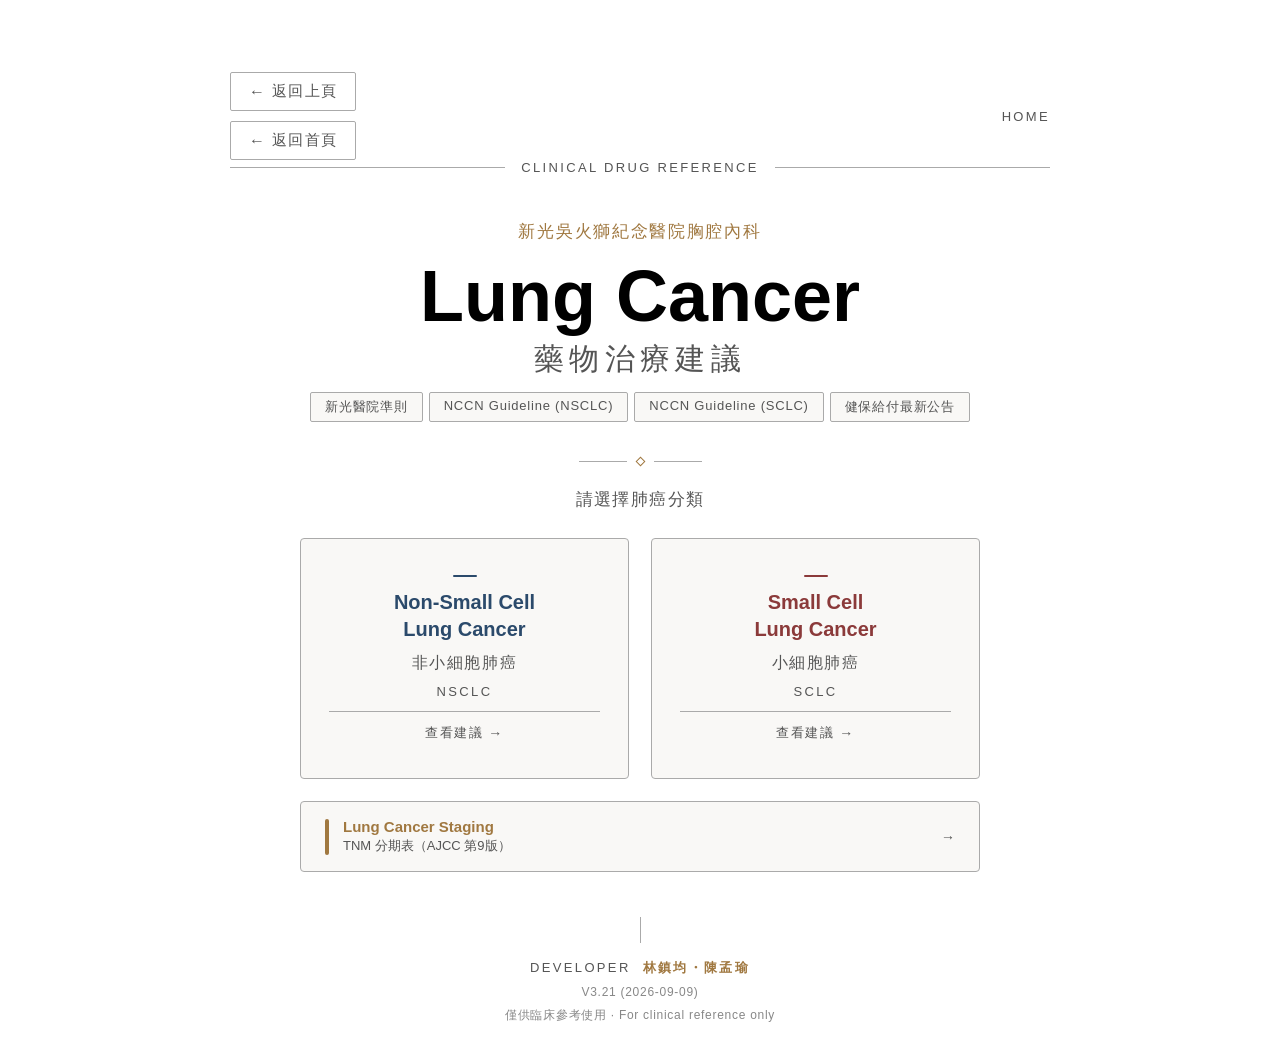
==== commit 5afb9855: "Update T2 visceral pleura invasion wording" ====
--- a/index.html
+++ b/index.html
@@ -374,7 +374,7 @@
         </a>
       </div>
     </main>
-    <footer class="footer anim d4"><div class="footer-rule"></div><div class="footer-dev">Developer &nbsp;<strong>林鎮均・陳孟瑜</strong></div><p class="footer-note">v3.2 (2026-09-05)</p><p class="footer-note">僅供臨床參考使用 · For clinical reference only</p></footer>
+    <footer class="footer anim d4"><div class="footer-rule"></div><div class="footer-dev">Developer &nbsp;<strong>林鎮均・陳孟瑜</strong></div><p class="footer-note">V3.21 (2026-09-09)</p><p class="footer-note">僅供臨床參考使用 · For clinical reference only</p></footer>
   </div>
 </div>
 
@@ -412,7 +412,7 @@
               <tr style="border-bottom:1px solid var(--rule);"><td style="padding:9px 12px;font-weight:700;color:var(--blue);">T1a</td><td style="padding:9px 12px;color:var(--ink);">≤ 1 cm</td><td style="padding:9px 12px;color:var(--ink-light);">最大徑不超過 1 cm。</td></tr>
               <tr style="border-bottom:1px solid var(--rule);background:var(--surface);"><td style="padding:9px 12px;font-weight:700;color:var(--blue);">T1b</td><td style="padding:9px 12px;color:var(--ink);">&gt; 1 cm but ≤ 2 cm</td><td style="padding:9px 12px;color:var(--ink-light);">最大徑大於 1 cm 且不超過 2 cm。</td></tr>
               <tr style="border-bottom:1px solid var(--rule);"><td style="padding:9px 12px;font-weight:700;color:var(--blue);">T1c</td><td style="padding:9px 12px;color:var(--ink);">&gt; 2 cm but ≤ 3 cm</td><td style="padding:9px 12px;color:var(--ink-light);">最大徑大於 2 cm 且不超過 3 cm。</td></tr>
-              <tr style="border-bottom:1px solid var(--rule);background:var(--surface);"><td style="padding:9px 12px;font-weight:700;color:var(--blue);">T2a</td><td style="padding:9px 12px;color:var(--ink);">&gt; 3 cm but ≤ 4 cm</td><td style="padding:9px 12px;color:var(--ink-light);">或侵犯 main bronchus 但未侵犯 carina；或侵犯 visceral pleura；或跨越 fissure 侵犯鄰近肺葉；或 atelectasis / obstructive pneumonitis 延伸至 hilum。</td></tr>
+              <tr style="border-bottom:1px solid var(--rule);background:var(--surface);"><td style="padding:9px 12px;font-weight:700;color:var(--blue);">T2a</td><td style="padding:9px 12px;color:var(--ink);">&gt; 3 cm but ≤ 4 cm</td><td style="padding:9px 12px;color:var(--ink-light);">或侵犯 main bronchus 但未侵犯 carina；或 visceral pleura invasion；或跨越 fissure 侵犯鄰近肺葉；或 atelectasis / obstructive pneumonitis 延伸至 hilum。</td></tr>
               <tr style="border-bottom:1px solid var(--rule);"><td style="padding:9px 12px;font-weight:700;color:var(--blue);">T2b</td><td style="padding:9px 12px;color:var(--ink);">&gt; 4 cm but ≤ 5 cm</td><td style="padding:9px 12px;color:var(--ink-light);">最大徑大於 4 cm 且不超過 5 cm。</td></tr>
               <tr style="border-bottom:1px solid var(--rule);background:var(--surface);"><td style="padding:9px 12px;font-weight:700;color:var(--blue);">T3</td><td style="padding:9px 12px;color:var(--ink);">&gt; 5 cm but ≤ 7 cm</td><td style="padding:9px 12px;color:var(--ink-light);">或侵犯 parietal pleura、chest wall、pericardium、phrenic nerve、azygos vein、thoracic nerve roots（T1, T2）或 stellate ganglion；或同一肺葉內有 separate nodules。</td></tr>
               <tr style=""><td style="padding:9px 12px;font-weight:700;color:var(--blue);">T4</td><td style="padding:9px 12px;color:var(--ink);">&gt; 7 cm</td><td style="padding:9px 12px;color:var(--ink-light);">或侵犯 mediastinum、thymus、trachea、carina、recurrent laryngeal nerve、vagus nerve、esophagus、diaphragm；或侵犯 heart、great vessels、intrapericardial pulmonary arteries / veins、supra-aortic arteries、brachiocephalic veins、subclavian vessels、vertebral body、lamina、spinal canal、cervical nerve roots、brachial plexus；或不同同側肺葉內有 separate nodules。</td></tr>
@@ -470,7 +470,7 @@
               <!-- T2 -->
               <tr style="border-bottom:1px solid var(--rule);background:var(--surface);">
                 <td style="padding:8px 10px;font-weight:700;color:var(--ink);background:#f0f0f0;border-right:1px solid var(--rule);" rowspan="3">T2</td>
-                <td style="padding:8px 10px;color:var(--ink-light);border-right:1px solid var(--rule);">T2a descriptor: main bronchus / VPI / fissure transgression / adjacent lobe / atelectasis</td>
+                <td style="padding:8px 10px;color:var(--ink-light);border-right:1px solid var(--rule);">T2a descriptor: main bronchus / visceral pleura invasion / fissure transgression / adjacent lobe / atelectasis</td>
                 <td style="padding:8px 6px;text-align:center;"><span class="stage-pill s-ib">IB</span></td>
                 <td style="padding:8px 6px;text-align:center;"><span class="stage-pill s-iib">IIB</span></td>
                 <td style="padding:8px 6px;text-align:center;"><span class="stage-pill s-iiia">IIIA</span></td>
@@ -629,7 +629,7 @@
 
     </div>
 
-    <footer class="footer anim d3"><div class="footer-rule"></div><div class="footer-dev">Developer &nbsp;<strong>林鎮均・陳孟瑜</strong></div><p class="footer-note">v3.2 (2026-09-05)</p><p class="footer-note">僅供臨床參考使用 · For clinical reference only</p></footer>
+    <footer class="footer anim d3"><div class="footer-rule"></div><div class="footer-dev">Developer &nbsp;<strong>林鎮均・陳孟瑜</strong></div><p class="footer-note">V3.21 (2026-09-09)</p><p class="footer-note">僅供臨床參考使用 · For clinical reference only</p></footer>
   </div>
 </div>
 
@@ -661,7 +661,7 @@
         </a>
       </div>
     </main>
-    <footer class="footer anim d4"><div class="footer-rule"></div><div class="footer-dev">Developer &nbsp;<strong>林鎮均・陳孟瑜</strong></div><p class="footer-note">v3.2 (2026-09-05)</p><p class="footer-note">僅供臨床參考使用 · For clinical reference only</p></footer>
+    <footer class="footer anim d4"><div class="footer-rule"></div><div class="footer-dev">Developer &nbsp;<strong>林鎮均・陳孟瑜</strong></div><p class="footer-note">V3.21 (2026-09-09)</p><p class="footer-note">僅供臨床參考使用 · For clinical reference only</p></footer>
   </div>
 </div>
 
@@ -760,7 +760,7 @@
       </div>
 
     </div>
-    <footer class="footer anim d3"><div class="footer-rule"></div><div class="footer-dev">Developer &nbsp;<strong>林鎮均・陳孟瑜</strong></div><p class="footer-note">v3.2 (2026-09-05)</p><p class="footer-note">僅供臨床參考使用 · For clinical reference only</p></footer>
+    <footer class="footer anim d3"><div class="footer-rule"></div><div class="footer-dev">Developer &nbsp;<strong>林鎮均・陳孟瑜</strong></div><p class="footer-note">V3.21 (2026-09-09)</p><p class="footer-note">僅供臨床參考使用 · For clinical reference only</p></footer>
   </div>
 </div>
 
@@ -794,7 +794,7 @@
         </a>
       </div>
     </main>
-    <footer class="footer anim d4"><div class="footer-rule"></div><div class="footer-dev">Developer &nbsp;<strong>林鎮均・陳孟瑜</strong></div><p class="footer-note">v3.2 (2026-09-05)</p><p class="footer-note">僅供臨床參考使用 · For clinical reference only</p></footer>
+    <footer class="footer anim d4"><div class="footer-rule"></div><div class="footer-dev">Developer &nbsp;<strong>林鎮均・陳孟瑜</strong></div><p class="footer-note">V3.21 (2026-09-09)</p><p class="footer-note">僅供臨床參考使用 · For clinical reference only</p></footer>
   </div>
 </div>
 
@@ -828,7 +828,7 @@
         </a>
       </div>
     </main>
-    <footer class="footer anim d4"><div class="footer-rule"></div><div class="footer-dev">Developer &nbsp;<strong>林鎮均・陳孟瑜</strong></div><p class="footer-note">v3.2 (2026-09-05)</p><p class="footer-note">僅供臨床參考使用 · For clinical reference only</p></footer>
+    <footer class="footer anim d4"><div class="footer-rule"></div><div class="footer-dev">Developer &nbsp;<strong>林鎮均・陳孟瑜</strong></div><p class="footer-note">V3.21 (2026-09-09)</p><p class="footer-note">僅供臨床參考使用 · For clinical reference only</p></footer>
   </div>
 </div>
 
@@ -933,7 +933,7 @@
       </div>
 
     </div>
-    <footer class="footer anim d3"><div class="footer-rule"></div><div class="footer-dev">Developer &nbsp;<strong>林鎮均・陳孟瑜</strong></div><p class="footer-note">v3.2 (2026-09-05)</p><p class="footer-note">僅供臨床參考使用 · For clinical reference only</p></footer>
+    <footer class="footer anim d3"><div class="footer-rule"></div><div class="footer-dev">Developer &nbsp;<strong>林鎮均・陳孟瑜</strong></div><p class="footer-note">V3.21 (2026-09-09)</p><p class="footer-note">僅供臨床參考使用 · For clinical reference only</p></footer>
   </div>
 </div>
 
@@ -1017,7 +1017,7 @@
       </div>
 
     </div>
-    <footer class="footer anim d3"><div class="footer-rule"></div><div class="footer-dev">Developer &nbsp;<strong>林鎮均・陳孟瑜</strong></div><p class="footer-note">v3.2 (2026-09-05)</p><p class="footer-note">僅供臨床參考使用 · For clinical reference only</p></footer>
+    <footer class="footer anim d3"><div class="footer-rule"></div><div class="footer-dev">Developer &nbsp;<strong>林鎮均・陳孟瑜</strong></div><p class="footer-note">V3.21 (2026-09-09)</p><p class="footer-note">僅供臨床參考使用 · For clinical reference only</p></footer>
   </div>
 </div>
 
@@ -1122,7 +1122,7 @@
       </div>
 
     </div>
-    <footer class="footer anim d3"><div class="footer-rule"></div><div class="footer-dev">Developer &nbsp;<strong>林鎮均・陳孟瑜</strong></div><p class="footer-note">v3.2 (2026-09-05)</p><p class="footer-note">僅供臨床參考使用 · For clinical reference only</p></footer>
+    <footer class="footer anim d3"><div class="footer-rule"></div><div class="footer-dev">Developer &nbsp;<strong>林鎮均・陳孟瑜</strong></div><p class="footer-note">V3.21 (2026-09-09)</p><p class="footer-note">僅供臨床參考使用 · For clinical reference only</p></footer>
   </div>
 </div>
 
@@ -1149,7 +1149,7 @@
         </a>
       </div>
     </main>
-    <footer class="footer anim d4"><div class="footer-rule"></div><div class="footer-dev">Developer &nbsp;<strong>林鎮均・陳孟瑜</strong></div><p class="footer-note">v3.2 (2026-09-05)</p><p class="footer-note">僅供臨床參考使用 · For clinical reference only</p></footer>
+    <footer class="footer anim d4"><div class="footer-rule"></div><div class="footer-dev">Developer &nbsp;<strong>林鎮均・陳孟瑜</strong></div><p class="footer-note">V3.21 (2026-09-09)</p><p class="footer-note">僅供臨床參考使用 · For clinical reference only</p></footer>
   </div>
 </div>
 
@@ -1183,7 +1183,7 @@
         </a>
       </div>
     </main>
-    <footer class="footer anim d4"><div class="footer-rule"></div><div class="footer-dev">Developer &nbsp;<strong>林鎮均・陳孟瑜</strong></div><p class="footer-note">v3.2 (2026-09-05)</p><p class="footer-note">僅供臨床參考使用 · For clinical reference only</p></footer>
+    <footer class="footer anim d4"><div class="footer-rule"></div><div class="footer-dev">Developer &nbsp;<strong>林鎮均・陳孟瑜</strong></div><p class="footer-note">V3.21 (2026-09-09)</p><p class="footer-note">僅供臨床參考使用 · For clinical reference only</p></footer>
   </div>
 </div>
 
@@ -1416,7 +1416,7 @@
       </div>
 
     </div>
-    <footer class="footer anim d3"><div class="footer-rule"></div><div class="footer-dev">Developer &nbsp;<strong>林鎮均・陳孟瑜</strong></div><p class="footer-note">v3.2 (2026-09-05)</p><p class="footer-note">僅供臨床參考使用 · For clinical reference only</p></footer>
+    <footer class="footer anim d3"><div class="footer-rule"></div><div class="footer-dev">Developer &nbsp;<strong>林鎮均・陳孟瑜</strong></div><p class="footer-note">V3.21 (2026-09-09)</p><p class="footer-note">僅供臨床參考使用 · For clinical reference only</p></footer>
   </div>
 </div>
 
@@ -1466,7 +1466,7 @@
         </a>
       </div>
     </main>
-    <footer class="footer anim d4"><div class="footer-rule"></div><div class="footer-dev">Developer &nbsp;<strong>林鎮均・陳孟瑜</strong></div><p class="footer-note">v3.2 (2026-09-05)</p><p class="footer-note">僅供臨床參考使用 · For clinical reference only</p></footer>
+    <footer class="footer anim d4"><div class="footer-rule"></div><div class="footer-dev">Developer &nbsp;<strong>林鎮均・陳孟瑜</strong></div><p class="footer-note">V3.21 (2026-09-09)</p><p class="footer-note">僅供臨床參考使用 · For clinical reference only</p></footer>
   </div>
 </div>
 
@@ -1547,7 +1547,7 @@
       </div>
 
     </div>
-    <footer class="footer anim d3"><div class="footer-rule"></div><div class="footer-dev">Developer &nbsp;<strong>林鎮均・陳孟瑜</strong></div><p class="footer-note">v3.2 (2026-09-05)</p><p class="footer-note">僅供臨床參考使用 · For clinical reference only</p></footer>
+    <footer class="footer anim d3"><div class="footer-rule"></div><div class="footer-dev">Developer &nbsp;<strong>林鎮均・陳孟瑜</strong></div><p class="footer-note">V3.21 (2026-09-09)</p><p class="footer-note">僅供臨床參考使用 · For clinical reference only</p></footer>
   </div>
 </div>
 
@@ -1646,7 +1646,7 @@
       </div>
 
     </div>
-    <footer class="footer anim d3"><div class="footer-rule"></div><div class="footer-dev">Developer &nbsp;<strong>林鎮均・陳孟瑜</strong></div><p class="footer-note">v3.2 (2026-09-05)</p><p class="footer-note">僅供臨床參考使用 · For clinical reference only</p></footer>
+    <footer class="footer anim d3"><div class="footer-rule"></div><div class="footer-dev">Developer &nbsp;<strong>林鎮均・陳孟瑜</strong></div><p class="footer-note">V3.21 (2026-09-09)</p><p class="footer-note">僅供臨床參考使用 · For clinical reference only</p></footer>
   </div>
 </div>
 
@@ -1759,7 +1759,7 @@
       </div>
 
     </div>
-    <footer class="footer anim d3"><div class="footer-rule"></div><div class="footer-dev">Developer &nbsp;<strong>林鎮均・陳孟瑜</strong></div><p class="footer-note">v3.2 (2026-09-05)</p><p class="footer-note">僅供臨床參考使用 · For clinical reference only</p></footer>
+    <footer class="footer anim d3"><div class="footer-rule"></div><div class="footer-dev">Developer &nbsp;<strong>林鎮均・陳孟瑜</strong></div><p class="footer-note">V3.21 (2026-09-09)</p><p class="footer-note">僅供臨床參考使用 · For clinical reference only</p></footer>
   </div>
 </div>
 
@@ -1793,7 +1793,7 @@
         </a>
       </div>
     </main>
-    <footer class="footer anim d4"><div class="footer-rule"></div><div class="footer-dev">Developer &nbsp;<strong>林鎮均・陳孟瑜</strong></div><p class="footer-note">v3.2 (2026-09-05)</p><p class="footer-note">僅供臨床參考使用 · For clinical reference only</p></footer>
+    <footer class="footer anim d4"><div class="footer-rule"></div><div class="footer-dev">Developer &nbsp;<strong>林鎮均・陳孟瑜</strong></div><p class="footer-note">V3.21 (2026-09-09)</p><p class="footer-note">僅供臨床參考使用 · For clinical reference only</p></footer>
   </div>
 </div>
 
@@ -1847,7 +1847,7 @@
         </a>
       </div>
     </main>
-    <footer class="footer anim d4"><div class="footer-rule"></div><div class="footer-dev">Developer &nbsp;<strong>林鎮均・陳孟瑜</strong></div><p class="footer-note">v3.2 (2026-09-05)</p><p class="footer-note">僅供臨床參考使用 · For clinical reference only</p></footer>
+    <footer class="footer anim d4"><div class="footer-rule"></div><div class="footer-dev">Developer &nbsp;<strong>林鎮均・陳孟瑜</strong></div><p class="footer-note">V3.21 (2026-09-09)</p><p class="footer-note">僅供臨床參考使用 · For clinical reference only</p></footer>
   </div>
 </div>
 
@@ -1971,7 +1971,7 @@
       </div>
 
     </div>
-    <footer class="footer anim d3"><div class="footer-rule"></div><div class="footer-dev">Developer &nbsp;<strong>林鎮均・陳孟瑜</strong></div><p class="footer-note">v3.2 (2026-09-05)</p><p class="footer-note">僅供臨床參考使用 · For clinical reference only</p></footer>
+    <footer class="footer anim d3"><div class="footer-rule"></div><div class="footer-dev">Developer &nbsp;<strong>林鎮均・陳孟瑜</strong></div><p class="footer-note">V3.21 (2026-09-09)</p><p class="footer-note">僅供臨床參考使用 · For clinical reference only</p></footer>
   </div>
 </div>
 
@@ -2005,7 +2005,7 @@
         </a>
       </div>
     </main>
-    <footer class="footer anim d4"><div class="footer-rule"></div><div class="footer-dev">Developer &nbsp;<strong>林鎮均・陳孟瑜</strong></div><p class="footer-note">v3.2 (2026-09-05)</p><p class="footer-note">僅供臨床參考使用 · For clinical reference only</p></footer>
+    <footer class="footer anim d4"><div class="footer-rule"></div><div class="footer-dev">Developer &nbsp;<strong>林鎮均・陳孟瑜</strong></div><p class="footer-note">V3.21 (2026-09-09)</p><p class="footer-note">僅供臨床參考使用 · For clinical reference only</p></footer>
   </div>
 </div>
 
@@ -2150,7 +2150,7 @@
       </div>
 
     </div>
-    <footer class="footer anim d3"><div class="footer-rule"></div><div class="footer-dev">Developer &nbsp;<strong>林鎮均・陳孟瑜</strong></div><p class="footer-note">v3.2 (2026-09-05)</p><p class="footer-note">僅供臨床參考使用 · For clinical reference only</p></footer>
+    <footer class="footer anim d3"><div class="footer-rule"></div><div class="footer-dev">Developer &nbsp;<strong>林鎮均・陳孟瑜</strong></div><p class="footer-note">V3.21 (2026-09-09)</p><p class="footer-note">僅供臨床參考使用 · For clinical reference only</p></footer>
   </div>
 </div>
 
@@ -2295,7 +2295,7 @@
       </div>
 
     </div>
-    <footer class="footer anim d3"><div class="footer-rule"></div><div class="footer-dev">Developer &nbsp;<strong>林鎮均・陳孟瑜</strong></div><p class="footer-note">v3.2 (2026-09-05)</p><p class="footer-note">僅供臨床參考使用 · For clinical reference only</p></footer>
+    <footer class="footer anim d3"><div class="footer-rule"></div><div class="footer-dev">Developer &nbsp;<strong>林鎮均・陳孟瑜</strong></div><p class="footer-note">V3.21 (2026-09-09)</p><p class="footer-note">僅供臨床參考使用 · For clinical reference only</p></footer>
   </div>
 </div>
 
@@ -2329,7 +2329,7 @@
         </a>
       </div>
     </main>
-    <footer class="footer anim d4"><div class="footer-rule"></div><div class="footer-dev">Developer &nbsp;<strong>林鎮均・陳孟瑜</strong></div><p class="footer-note">v3.2 (2026-09-05)</p><p class="footer-note">僅供臨床參考使用 · For clinical reference only</p></footer>
+    <footer class="footer anim d4"><div class="footer-rule"></div><div class="footer-dev">Developer &nbsp;<strong>林鎮均・陳孟瑜</strong></div><p class="footer-note">V3.21 (2026-09-09)</p><p class="footer-note">僅供臨床參考使用 · For clinical reference only</p></footer>
   </div>
 </div>
 
@@ -2417,7 +2417,7 @@
         </div>
       </div>
     </div>
-    <footer class="footer anim d3"><div class="footer-rule"></div><div class="footer-dev">Developer &nbsp;<strong>林鎮均・陳孟瑜</strong></div><p class="footer-note">v3.2 (2026-09-05)</p><p class="footer-note">僅供臨床參考使用 · For clinical reference only</p></footer>
+    <footer class="footer anim d3"><div class="footer-rule"></div><div class="footer-dev">Developer &nbsp;<strong>林鎮均・陳孟瑜</strong></div><p class="footer-note">V3.21 (2026-09-09)</p><p class="footer-note">僅供臨床參考使用 · For clinical reference only</p></footer>
   </div>
 </div>
 
@@ -2486,7 +2486,7 @@
         </div>
       </div>
     </div>
-    <footer class="footer anim d3"><div class="footer-rule"></div><div class="footer-dev">Developer &nbsp;<strong>林鎮均・陳孟瑜</strong></div><p class="footer-note">v3.2 (2026-09-05)</p><p class="footer-note">僅供臨床參考使用 · For clinical reference only</p></footer>
+    <footer class="footer anim d3"><div class="footer-rule"></div><div class="footer-dev">Developer &nbsp;<strong>林鎮均・陳孟瑜</strong></div><p class="footer-note">V3.21 (2026-09-09)</p><p class="footer-note">僅供臨床參考使用 · For clinical reference only</p></footer>
   </div>
 </div>
 
@@ -2529,7 +2529,7 @@
         </a>
       </div>
     </main>
-    <footer class="footer anim d4"><div class="footer-rule"></div><div class="footer-dev">Developer &nbsp;<strong>林鎮均・陳孟瑜</strong></div><p class="footer-note">v3.2 (2026-09-05)</p><p class="footer-note">僅供臨床參考使用 · For clinical reference only</p></footer>
+    <footer class="footer anim d4"><div class="footer-rule"></div><div class="footer-dev">Developer &nbsp;<strong>林鎮均・陳孟瑜</strong></div><p class="footer-note">V3.21 (2026-09-09)</p><p class="footer-note">僅供臨床參考使用 · For clinical reference only</p></footer>
   </div>
 </div>
 
@@ -2608,7 +2608,7 @@
         </div>
       </div>
     </div>
-    <footer class="footer anim d3"><div class="footer-rule"></div><div class="footer-dev">Developer &nbsp;<strong>林鎮均・陳孟瑜</strong></div><p class="footer-note">v3.2 (2026-09-05)</p><p class="footer-note">僅供臨床參考使用 · For clinical reference only</p></footer>
+    <footer class="footer anim d3"><div class="footer-rule"></div><div class="footer-dev">Developer &nbsp;<strong>林鎮均・陳孟瑜</strong></div><p class="footer-note">V3.21 (2026-09-09)</p><p class="footer-note">僅供臨床參考使用 · For clinical reference only</p></footer>
   </div>
 </div>
 
@@ -2674,7 +2674,7 @@
         </div>
       </div>
     </div>
-    <footer class="footer anim d3"><div class="footer-rule"></div><div class="footer-dev">Developer &nbsp;<strong>林鎮均・陳孟瑜</strong></div><p class="footer-note">v3.2 (2026-09-05)</p><p class="footer-note">僅供臨床參考使用 · For clinical reference only</p></footer>
+    <footer class="footer anim d3"><div class="footer-rule"></div><div class="footer-dev">Developer &nbsp;<strong>林鎮均・陳孟瑜</strong></div><p class="footer-note">V3.21 (2026-09-09)</p><p class="footer-note">僅供臨床參考使用 · For clinical reference only</p></footer>
   </div>
 </div>
 
@@ -2723,7 +2723,7 @@
         </a>
       </div>
     </main>
-    <footer class="footer anim d4"><div class="footer-rule"></div><div class="footer-dev">Developer &nbsp;<strong>林鎮均・陳孟瑜</strong></div><p class="footer-note">v3.2 (2026-09-05)</p><p class="footer-note">僅供臨床參考使用 · For clinical reference only</p></footer>
+    <footer class="footer anim d4"><div class="footer-rule"></div><div class="footer-dev">Developer &nbsp;<strong>林鎮均・陳孟瑜</strong></div><p class="footer-note">V3.21 (2026-09-09)</p><p class="footer-note">僅供臨床參考使用 · For clinical reference only</p></footer>
   </div>
 </div>
 
@@ -2804,7 +2804,7 @@
       </div>
 
     </main>
-    <footer class="footer anim d4"><div class="footer-rule"></div><div class="footer-dev">Developer &nbsp;<strong>林鎮均・陳孟瑜</strong></div><p class="footer-note">v3.2 (2026-09-05)</p><p class="footer-note">僅供臨床參考使用 · For clinical reference only</p></footer>
+    <footer class="footer anim d4"><div class="footer-rule"></div><div class="footer-dev">Developer &nbsp;<strong>林鎮均・陳孟瑜</strong></div><p class="footer-note">V3.21 (2026-09-09)</p><p class="footer-note">僅供臨床參考使用 · For clinical reference only</p></footer>
   </div>
 </div>
 
@@ -2848,7 +2848,7 @@
         </a>
       </div>
     </main>
-    <footer class="footer anim d4"><div class="footer-rule"></div><div class="footer-dev">Developer &nbsp;<strong>林鎮均・陳孟瑜</strong></div><p class="footer-note">v3.2 (2026-09-05)</p><p class="footer-note">僅供臨床參考使用 · For clinical reference only</p></footer>
+    <footer class="footer anim d4"><div class="footer-rule"></div><div class="footer-dev">Developer &nbsp;<strong>林鎮均・陳孟瑜</strong></div><p class="footer-note">V3.21 (2026-09-09)</p><p class="footer-note">僅供臨床參考使用 · For clinical reference only</p></footer>
   </div>
 </div>
 
@@ -2941,7 +2941,7 @@
       </div>
 
     </div>
-    <footer class="footer anim d3"><div class="footer-rule"></div><div class="footer-dev">Developer &nbsp;<strong>林鎮均・陳孟瑜</strong></div><p class="footer-note">v3.2 (2026-09-05)</p><p class="footer-note">僅供臨床參考使用 · For clinical reference only</p></footer>
+    <footer class="footer anim d3"><div class="footer-rule"></div><div class="footer-dev">Developer &nbsp;<strong>林鎮均・陳孟瑜</strong></div><p class="footer-note">V3.21 (2026-09-09)</p><p class="footer-note">僅供臨床參考使用 · For clinical reference only</p></footer>
   </div>
 </div>
 
@@ -3003,7 +3003,7 @@
       </div>
 
     </div>
-    <footer class="footer anim d3"><div class="footer-rule"></div><div class="footer-dev">Developer &nbsp;<strong>林鎮均・陳孟瑜</strong></div><p class="footer-note">v3.2 (2026-09-05)</p><p class="footer-note">僅供臨床參考使用 · For clinical reference only</p></footer>
+    <footer class="footer anim d3"><div class="footer-rule"></div><div class="footer-dev">Developer &nbsp;<strong>林鎮均・陳孟瑜</strong></div><p class="footer-note">V3.21 (2026-09-09)</p><p class="footer-note">僅供臨床參考使用 · For clinical reference only</p></footer>
   </div>
 </div>
 
@@ -3042,7 +3042,7 @@
       </div>
 
     </div>
-    <footer class="footer anim d3"><div class="footer-rule"></div><div class="footer-dev">Developer &nbsp;<strong>林鎮均・陳孟瑜</strong></div><p class="footer-note">v3.2 (2026-09-05)</p><p class="footer-note">僅供臨床參考使用 · For clinical reference only</p></footer>
+    <footer class="footer anim d3"><div class="footer-rule"></div><div class="footer-dev">Developer &nbsp;<strong>林鎮均・陳孟瑜</strong></div><p class="footer-note">V3.21 (2026-09-09)</p><p class="footer-note">僅供臨床參考使用 · For clinical reference only</p></footer>
   </div>
 </div>
 
@@ -3076,7 +3076,7 @@
         </a>
       </div>
     </main>
-    <footer class="footer anim d4"><div class="footer-rule"></div><div class="footer-dev">Developer &nbsp;<strong>林鎮均・陳孟瑜</strong></div><p class="footer-note">v3.2 (2026-09-05)</p><p class="footer-note">僅供臨床參考使用 · For clinical reference only</p></footer>
+    <footer class="footer anim d4"><div class="footer-rule"></div><div class="footer-dev">Developer &nbsp;<strong>林鎮均・陳孟瑜</strong></div><p class="footer-note">V3.21 (2026-09-09)</p><p class="footer-note">僅供臨床參考使用 · For clinical reference only</p></footer>
   </div>
 </div>
 
@@ -3136,7 +3136,7 @@
       </div>
 
     </div>
-    <footer class="footer anim d3"><div class="footer-rule"></div><div class="footer-dev">Developer &nbsp;<strong>林鎮均・陳孟瑜</strong></div><p class="footer-note">v3.2 (2026-09-05)</p><p class="footer-note">僅供臨床參考使用 · For clinical reference only</p></footer>
+    <footer class="footer anim d3"><div class="footer-rule"></div><div class="footer-dev">Developer &nbsp;<strong>林鎮均・陳孟瑜</strong></div><p class="footer-note">V3.21 (2026-09-09)</p><p class="footer-note">僅供臨床參考使用 · For clinical reference only</p></footer>
   </div>
 </div>
 
@@ -3197,7 +3197,7 @@
       </div>
 
     </div>
-    <footer class="footer anim d3"><div class="footer-rule"></div><div class="footer-dev">Developer &nbsp;<strong>林鎮均・陳孟瑜</strong></div><p class="footer-note">v3.2 (2026-09-05)</p><p class="footer-note">僅供臨床參考使用 · For clinical reference only</p></footer>
+    <footer class="footer anim d3"><div class="footer-rule"></div><div class="footer-dev">Developer &nbsp;<strong>林鎮均・陳孟瑜</strong></div><p class="footer-note">V3.21 (2026-09-09)</p><p class="footer-note">僅供臨床參考使用 · For clinical reference only</p></footer>
   </div>
 </div>
 
@@ -3355,7 +3355,7 @@
       </div>
 
     </div>
-    <footer class="footer anim d3"><div class="footer-rule"></div><div class="footer-dev">Developer &nbsp;<strong>林鎮均・陳孟瑜</strong></div><p class="footer-note">v3.2 (2026-09-05)</p><p class="footer-note">僅供臨床參考使用 · For clinical reference only</p></footer>
+    <footer class="footer anim d3"><div class="footer-rule"></div><div class="footer-dev">Developer &nbsp;<strong>林鎮均・陳孟瑜</strong></div><p class="footer-note">V3.21 (2026-09-09)</p><p class="footer-note">僅供臨床參考使用 · For clinical reference only</p></footer>
   </div>
 </div>
 
@@ -3436,7 +3436,7 @@
       </div>
 
     </div>
-    <footer class="footer anim d3"><div class="footer-rule"></div><div class="footer-dev">Developer &nbsp;<strong>林鎮均・陳孟瑜</strong></div><p class="footer-note">v3.2 (2026-09-05)</p><p class="footer-note">僅供臨床參考使用 · For clinical reference only</p></footer>
+    <footer class="footer anim d3"><div class="footer-rule"></div><div class="footer-dev">Developer &nbsp;<strong>林鎮均・陳孟瑜</strong></div><p class="footer-note">V3.21 (2026-09-09)</p><p class="footer-note">僅供臨床參考使用 · For clinical reference only</p></footer>
   </div>
 </div>
 
@@ -3580,7 +3580,7 @@
       </div>
 
     </div>
-    <footer class="footer anim d3"><div class="footer-rule"></div><div class="footer-dev">Developer &nbsp;<strong>林鎮均・陳孟瑜</strong></div><p class="footer-note">v3.2 (2026-09-05)</p><p class="footer-note">僅供臨床參考使用 · For clinical reference only</p></footer>
+    <footer class="footer anim d3"><div class="footer-rule"></div><div class="footer-dev">Developer &nbsp;<strong>林鎮均・陳孟瑜</strong></div><p class="footer-note">V3.21 (2026-09-09)</p><p class="footer-note">僅供臨床參考使用 · For clinical reference only</p></footer>
   </div>
 </div>
 
@@ -3794,7 +3794,7 @@
       </div>
 
     </div>
-    <footer class="footer anim d3"><div class="footer-rule"></div><div class="footer-dev">Developer &nbsp;<strong>林鎮均・陳孟瑜</strong></div><p class="footer-note">v3.2 (2026-09-05)</p><p class="footer-note">僅供臨床參考使用 · For clinical reference only</p></footer>
+    <footer class="footer anim d3"><div class="footer-rule"></div><div class="footer-dev">Developer &nbsp;<strong>林鎮均・陳孟瑜</strong></div><p class="footer-note">V3.21 (2026-09-09)</p><p class="footer-note">僅供臨床參考使用 · For clinical reference only</p></footer>
   </div>
 </div>
 
@@ -4017,7 +4017,7 @@
       </div>
 
     </div>
-    <footer class="footer anim d3"><div class="footer-rule"></div><div class="footer-dev">Developer &nbsp;<strong>林鎮均・陳孟瑜</strong></div><p class="footer-note">v3.2 (2026-09-05)</p><p class="footer-note">僅供臨床參考使用 · For clinical reference only</p></footer>
+    <footer class="footer anim d3"><div class="footer-rule"></div><div class="footer-dev">Developer &nbsp;<strong>林鎮均・陳孟瑜</strong></div><p class="footer-note">V3.21 (2026-09-09)</p><p class="footer-note">僅供臨床參考使用 · For clinical reference only</p></footer>
   </div>
 </div>
 
@@ -4103,7 +4103,7 @@
       </div>
     </div>
 
-    <footer class="footer anim d3"><div class="footer-rule"></div><div class="footer-dev">Developer &nbsp;<strong>林鎮均・陳孟瑜</strong></div><p class="footer-note">v3.2 (2026-09-05)</p><p class="footer-note">僅供臨床參考使用 · For clinical reference only</p></footer>
+    <footer class="footer anim d3"><div class="footer-rule"></div><div class="footer-dev">Developer &nbsp;<strong>林鎮均・陳孟瑜</strong></div><p class="footer-note">V3.21 (2026-09-09)</p><p class="footer-note">僅供臨床參考使用 · For clinical reference only</p></footer>
   </div>
 </div>
 
@@ -4192,7 +4192,7 @@
       </div>
 
     </div>
-    <footer class="footer anim d3"><div class="footer-rule"></div><div class="footer-dev">Developer &nbsp;<strong>林鎮均・陳孟瑜</strong></div><p class="footer-note">v3.2 (2026-09-05)</p><p class="footer-note">僅供臨床參考使用 · For clinical reference only</p></footer>
+    <footer class="footer anim d3"><div class="footer-rule"></div><div class="footer-dev">Developer &nbsp;<strong>林鎮均・陳孟瑜</strong></div><p class="footer-note">V3.21 (2026-09-09)</p><p class="footer-note">僅供臨床參考使用 · For clinical reference only</p></footer>
   </div>
 </div>
 
@@ -4668,7 +4668,7 @@
   }
 }
 
-const APP_VERSION = 'v3.2 (2026-09-05)';
+const APP_VERSION = 'V3.21 (2026-09-09)';
 
 function setPwaManifest(){
   const manifest = {
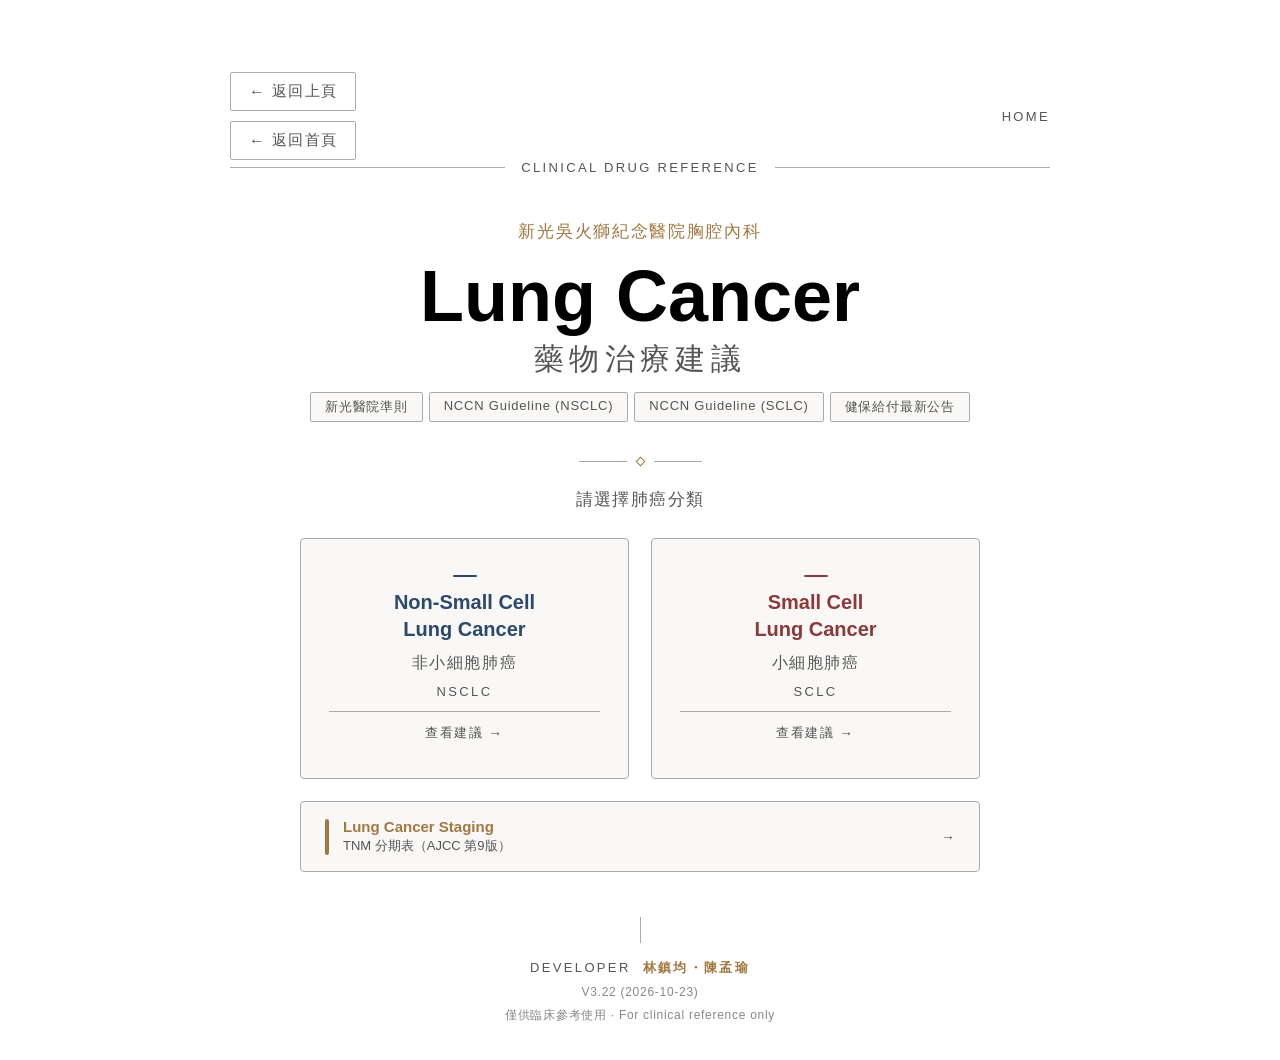
==== commit 3383b4c4: "Add ALK TKI comparison and release V3.22" ====
--- a/index.html
+++ b/index.html
@@ -126,6 +126,10 @@
   .source-tag { background: #1e1e1e; border-color: #333333; color: #888888; }
   table td, table th { border-color: #333333 !important; }
   .tx-block-header { border-bottom-color: #333333 !important; }
+  .comparison-table th { background:#0a1530; color:#9dbbe0; border-bottom-color:#333333; }
+  .comparison-table tbody tr:nth-child(even), .comparison-note { background:#1e1e1e; }
+  .comparison-table .drug-name { color:#f0f0f0; }
+  .comparison-table a { color:#8ab4f8; }
 }
 
 .source-tags { display:flex; flex-wrap:wrap; justify-content:center; gap:6px; margin-top:18px; }
@@ -238,6 +242,21 @@
 .tx-or::after  { right:0; }
 
 .tx-note { font-family:'Noto Sans TC',sans-serif; font-size:14px; color:var(--ink-muted); line-height:1.65; letter-spacing:0.03em; }
+
+/* treatment comparison tables */
+.comparison-scroll { width:100%; overflow-x:auto; -webkit-overflow-scrolling:touch; }
+.comparison-table { width:100%; min-width:780px; border-collapse:collapse; font-family:Arial,'Noto Sans TC',sans-serif; font-size:13px; line-height:1.55; }
+.comparison-table th { padding:11px 13px; text-align:left; vertical-align:bottom; color:var(--blue); background:var(--blue-bg); border-bottom:1px solid var(--blue-border); font-size:12px; letter-spacing:.04em; }
+.comparison-table td { padding:12px 13px; vertical-align:top; color:var(--ink-light); border-bottom:1px solid var(--rule); }
+.comparison-table tbody tr:last-child td { border-bottom:0; }
+.comparison-table tbody tr:nth-child(even) { background:var(--surface); }
+.comparison-table .drug-name { color:var(--ink); font-weight:700; }
+.comparison-table .brand-name { display:block; margin-top:2px; color:var(--ink-muted); font-size:12px; font-weight:400; }
+.comparison-table .pfs-detail { display:block; margin-top:3px; color:var(--ink-muted); font-size:12px; }
+.comparison-table .trial-links { display:flex; flex-direction:column; align-items:flex-start; gap:4px; }
+.comparison-table a { color:#2563eb; font-weight:600; text-decoration:none; }
+.comparison-table a:hover { text-decoration:underline; }
+.comparison-note { padding:11px 14px 13px; color:var(--ink-muted); background:var(--surface); border-top:1px solid var(--rule); font-family:Arial,'Noto Sans TC',sans-serif; font-size:12px; line-height:1.6; }
 
 /* info / warning boxes */
 .info-box { border-radius:4px; padding:12px 16px; }
@@ -374,7 +393,7 @@
         </a>
       </div>
     </main>
-    <footer class="footer anim d4"><div class="footer-rule"></div><div class="footer-dev">Developer &nbsp;<strong>林鎮均・陳孟瑜</strong></div><p class="footer-note">V3.21 (2026-09-09)</p><p class="footer-note">僅供臨床參考使用 · For clinical reference only</p></footer>
+    <footer class="footer anim d4"><div class="footer-rule"></div><div class="footer-dev">Developer &nbsp;<strong>林鎮均・陳孟瑜</strong></div><p class="footer-note">V3.22 (2026-10-23)</p><p class="footer-note">僅供臨床參考使用 · For clinical reference only</p></footer>
   </div>
 </div>
 
@@ -616,6 +635,13 @@
               <tr style=""><td style="padding:9px 14px;font-weight:700;color:var(--green);">N3</td><td style="padding:9px 14px;color:var(--ink-light);">對側縱膈、對側肺門、同側或對側鎖骨上淋巴結轉移</td></tr>
             </tbody>
           </table>
+          <div style="border-top:1px solid var(--rule);padding:16px;background:#fff;">
+            <img src="iaslc-lymph-node-map-9th-edition.png" alt="IASLC 9th edition regional lymph node map" style="display:block;width:100%;max-width:760px;margin:0 auto;border:1px solid var(--rule);border-radius:4px;background:#fff;">
+            <div class="tx-note" style="font-size:12px;text-align:center;margin-top:8px;">
+              圖片來源：
+              <a href="https://www.iaslc.org/research-education/publications-resources-guidelines/staging-cards-thoracic-oncology-9th-edition" target="_blank" rel="noopener" style="color:var(--green);text-decoration:none;">IASLC Staging Cards for Thoracic Oncology, 9th Edition</a>
+            </div>
+          </div>
         </div>
       </div>
 
@@ -629,7 +655,7 @@
 
     </div>
 
-    <footer class="footer anim d3"><div class="footer-rule"></div><div class="footer-dev">Developer &nbsp;<strong>林鎮均・陳孟瑜</strong></div><p class="footer-note">V3.21 (2026-09-09)</p><p class="footer-note">僅供臨床參考使用 · For clinical reference only</p></footer>
+    <footer class="footer anim d3"><div class="footer-rule"></div><div class="footer-dev">Developer &nbsp;<strong>林鎮均・陳孟瑜</strong></div><p class="footer-note">V3.22 (2026-10-23)</p><p class="footer-note">僅供臨床參考使用 · For clinical reference only</p></footer>
   </div>
 </div>
 
@@ -661,7 +687,7 @@
         </a>
       </div>
     </main>
-    <footer class="footer anim d4"><div class="footer-rule"></div><div class="footer-dev">Developer &nbsp;<strong>林鎮均・陳孟瑜</strong></div><p class="footer-note">V3.21 (2026-09-09)</p><p class="footer-note">僅供臨床參考使用 · For clinical reference only</p></footer>
+    <footer class="footer anim d4"><div class="footer-rule"></div><div class="footer-dev">Developer &nbsp;<strong>林鎮均・陳孟瑜</strong></div><p class="footer-note">V3.22 (2026-10-23)</p><p class="footer-note">僅供臨床參考使用 · For clinical reference only</p></footer>
   </div>
 </div>
 
@@ -760,7 +786,7 @@
       </div>
 
     </div>
-    <footer class="footer anim d3"><div class="footer-rule"></div><div class="footer-dev">Developer &nbsp;<strong>林鎮均・陳孟瑜</strong></div><p class="footer-note">V3.21 (2026-09-09)</p><p class="footer-note">僅供臨床參考使用 · For clinical reference only</p></footer>
+    <footer class="footer anim d3"><div class="footer-rule"></div><div class="footer-dev">Developer &nbsp;<strong>林鎮均・陳孟瑜</strong></div><p class="footer-note">V3.22 (2026-10-23)</p><p class="footer-note">僅供臨床參考使用 · For clinical reference only</p></footer>
   </div>
 </div>
 
@@ -794,7 +820,7 @@
         </a>
       </div>
     </main>
-    <footer class="footer anim d4"><div class="footer-rule"></div><div class="footer-dev">Developer &nbsp;<strong>林鎮均・陳孟瑜</strong></div><p class="footer-note">V3.21 (2026-09-09)</p><p class="footer-note">僅供臨床參考使用 · For clinical reference only</p></footer>
+    <footer class="footer anim d4"><div class="footer-rule"></div><div class="footer-dev">Developer &nbsp;<strong>林鎮均・陳孟瑜</strong></div><p class="footer-note">V3.22 (2026-10-23)</p><p class="footer-note">僅供臨床參考使用 · For clinical reference only</p></footer>
   </div>
 </div>
 
@@ -828,7 +854,7 @@
         </a>
       </div>
     </main>
-    <footer class="footer anim d4"><div class="footer-rule"></div><div class="footer-dev">Developer &nbsp;<strong>林鎮均・陳孟瑜</strong></div><p class="footer-note">V3.21 (2026-09-09)</p><p class="footer-note">僅供臨床參考使用 · For clinical reference only</p></footer>
+    <footer class="footer anim d4"><div class="footer-rule"></div><div class="footer-dev">Developer &nbsp;<strong>林鎮均・陳孟瑜</strong></div><p class="footer-note">V3.22 (2026-10-23)</p><p class="footer-note">僅供臨床參考使用 · For clinical reference only</p></footer>
   </div>
 </div>
 
@@ -933,7 +959,7 @@
       </div>
 
     </div>
-    <footer class="footer anim d3"><div class="footer-rule"></div><div class="footer-dev">Developer &nbsp;<strong>林鎮均・陳孟瑜</strong></div><p class="footer-note">V3.21 (2026-09-09)</p><p class="footer-note">僅供臨床參考使用 · For clinical reference only</p></footer>
+    <footer class="footer anim d3"><div class="footer-rule"></div><div class="footer-dev">Developer &nbsp;<strong>林鎮均・陳孟瑜</strong></div><p class="footer-note">V3.22 (2026-10-23)</p><p class="footer-note">僅供臨床參考使用 · For clinical reference only</p></footer>
   </div>
 </div>
 
@@ -1017,7 +1043,7 @@
       </div>
 
     </div>
-    <footer class="footer anim d3"><div class="footer-rule"></div><div class="footer-dev">Developer &nbsp;<strong>林鎮均・陳孟瑜</strong></div><p class="footer-note">V3.21 (2026-09-09)</p><p class="footer-note">僅供臨床參考使用 · For clinical reference only</p></footer>
+    <footer class="footer anim d3"><div class="footer-rule"></div><div class="footer-dev">Developer &nbsp;<strong>林鎮均・陳孟瑜</strong></div><p class="footer-note">V3.22 (2026-10-23)</p><p class="footer-note">僅供臨床參考使用 · For clinical reference only</p></footer>
   </div>
 </div>
 
@@ -1122,7 +1148,7 @@
       </div>
 
     </div>
-    <footer class="footer anim d3"><div class="footer-rule"></div><div class="footer-dev">Developer &nbsp;<strong>林鎮均・陳孟瑜</strong></div><p class="footer-note">V3.21 (2026-09-09)</p><p class="footer-note">僅供臨床參考使用 · For clinical reference only</p></footer>
+    <footer class="footer anim d3"><div class="footer-rule"></div><div class="footer-dev">Developer &nbsp;<strong>林鎮均・陳孟瑜</strong></div><p class="footer-note">V3.22 (2026-10-23)</p><p class="footer-note">僅供臨床參考使用 · For clinical reference only</p></footer>
   </div>
 </div>
 
@@ -1149,7 +1175,7 @@
         </a>
       </div>
     </main>
-    <footer class="footer anim d4"><div class="footer-rule"></div><div class="footer-dev">Developer &nbsp;<strong>林鎮均・陳孟瑜</strong></div><p class="footer-note">V3.21 (2026-09-09)</p><p class="footer-note">僅供臨床參考使用 · For clinical reference only</p></footer>
+    <footer class="footer anim d4"><div class="footer-rule"></div><div class="footer-dev">Developer &nbsp;<strong>林鎮均・陳孟瑜</strong></div><p class="footer-note">V3.22 (2026-10-23)</p><p class="footer-note">僅供臨床參考使用 · For clinical reference only</p></footer>
   </div>
 </div>
 
@@ -1183,7 +1209,7 @@
         </a>
       </div>
     </main>
-    <footer class="footer anim d4"><div class="footer-rule"></div><div class="footer-dev">Developer &nbsp;<strong>林鎮均・陳孟瑜</strong></div><p class="footer-note">V3.21 (2026-09-09)</p><p class="footer-note">僅供臨床參考使用 · For clinical reference only</p></footer>
+    <footer class="footer anim d4"><div class="footer-rule"></div><div class="footer-dev">Developer &nbsp;<strong>林鎮均・陳孟瑜</strong></div><p class="footer-note">V3.22 (2026-10-23)</p><p class="footer-note">僅供臨床參考使用 · For clinical reference only</p></footer>
   </div>
 </div>
 
@@ -1416,7 +1442,7 @@
       </div>
 
     </div>
-    <footer class="footer anim d3"><div class="footer-rule"></div><div class="footer-dev">Developer &nbsp;<strong>林鎮均・陳孟瑜</strong></div><p class="footer-note">V3.21 (2026-09-09)</p><p class="footer-note">僅供臨床參考使用 · For clinical reference only</p></footer>
+    <footer class="footer anim d3"><div class="footer-rule"></div><div class="footer-dev">Developer &nbsp;<strong>林鎮均・陳孟瑜</strong></div><p class="footer-note">V3.22 (2026-10-23)</p><p class="footer-note">僅供臨床參考使用 · For clinical reference only</p></footer>
   </div>
 </div>
 
@@ -1466,7 +1492,7 @@
         </a>
       </div>
     </main>
-    <footer class="footer anim d4"><div class="footer-rule"></div><div class="footer-dev">Developer &nbsp;<strong>林鎮均・陳孟瑜</strong></div><p class="footer-note">V3.21 (2026-09-09)</p><p class="footer-note">僅供臨床參考使用 · For clinical reference only</p></footer>
+    <footer class="footer anim d4"><div class="footer-rule"></div><div class="footer-dev">Developer &nbsp;<strong>林鎮均・陳孟瑜</strong></div><p class="footer-note">V3.22 (2026-10-23)</p><p class="footer-note">僅供臨床參考使用 · For clinical reference only</p></footer>
   </div>
 </div>
 
@@ -1547,7 +1573,7 @@
       </div>
 
     </div>
-    <footer class="footer anim d3"><div class="footer-rule"></div><div class="footer-dev">Developer &nbsp;<strong>林鎮均・陳孟瑜</strong></div><p class="footer-note">V3.21 (2026-09-09)</p><p class="footer-note">僅供臨床參考使用 · For clinical reference only</p></footer>
+    <footer class="footer anim d3"><div class="footer-rule"></div><div class="footer-dev">Developer &nbsp;<strong>林鎮均・陳孟瑜</strong></div><p class="footer-note">V3.22 (2026-10-23)</p><p class="footer-note">僅供臨床參考使用 · For clinical reference only</p></footer>
   </div>
 </div>
 
@@ -1646,7 +1672,7 @@
       </div>
 
     </div>
-    <footer class="footer anim d3"><div class="footer-rule"></div><div class="footer-dev">Developer &nbsp;<strong>林鎮均・陳孟瑜</strong></div><p class="footer-note">V3.21 (2026-09-09)</p><p class="footer-note">僅供臨床參考使用 · For clinical reference only</p></footer>
+    <footer class="footer anim d3"><div class="footer-rule"></div><div class="footer-dev">Developer &nbsp;<strong>林鎮均・陳孟瑜</strong></div><p class="footer-note">V3.22 (2026-10-23)</p><p class="footer-note">僅供臨床參考使用 · For clinical reference only</p></footer>
   </div>
 </div>
 
@@ -1759,7 +1785,7 @@
       </div>
 
     </div>
-    <footer class="footer anim d3"><div class="footer-rule"></div><div class="footer-dev">Developer &nbsp;<strong>林鎮均・陳孟瑜</strong></div><p class="footer-note">V3.21 (2026-09-09)</p><p class="footer-note">僅供臨床參考使用 · For clinical reference only</p></footer>
+    <footer class="footer anim d3"><div class="footer-rule"></div><div class="footer-dev">Developer &nbsp;<strong>林鎮均・陳孟瑜</strong></div><p class="footer-note">V3.22 (2026-10-23)</p><p class="footer-note">僅供臨床參考使用 · For clinical reference only</p></footer>
   </div>
 </div>
 
@@ -1793,7 +1819,7 @@
         </a>
       </div>
     </main>
-    <footer class="footer anim d4"><div class="footer-rule"></div><div class="footer-dev">Developer &nbsp;<strong>林鎮均・陳孟瑜</strong></div><p class="footer-note">V3.21 (2026-09-09)</p><p class="footer-note">僅供臨床參考使用 · For clinical reference only</p></footer>
+    <footer class="footer anim d4"><div class="footer-rule"></div><div class="footer-dev">Developer &nbsp;<strong>林鎮均・陳孟瑜</strong></div><p class="footer-note">V3.22 (2026-10-23)</p><p class="footer-note">僅供臨床參考使用 · For clinical reference only</p></footer>
   </div>
 </div>
 
@@ -1847,7 +1873,7 @@
         </a>
       </div>
     </main>
-    <footer class="footer anim d4"><div class="footer-rule"></div><div class="footer-dev">Developer &nbsp;<strong>林鎮均・陳孟瑜</strong></div><p class="footer-note">V3.21 (2026-09-09)</p><p class="footer-note">僅供臨床參考使用 · For clinical reference only</p></footer>
+    <footer class="footer anim d4"><div class="footer-rule"></div><div class="footer-dev">Developer &nbsp;<strong>林鎮均・陳孟瑜</strong></div><p class="footer-note">V3.22 (2026-10-23)</p><p class="footer-note">僅供臨床參考使用 · For clinical reference only</p></footer>
   </div>
 </div>
 
@@ -1971,7 +1997,7 @@
       </div>
 
     </div>
-    <footer class="footer anim d3"><div class="footer-rule"></div><div class="footer-dev">Developer &nbsp;<strong>林鎮均・陳孟瑜</strong></div><p class="footer-note">V3.21 (2026-09-09)</p><p class="footer-note">僅供臨床參考使用 · For clinical reference only</p></footer>
+    <footer class="footer anim d3"><div class="footer-rule"></div><div class="footer-dev">Developer &nbsp;<strong>林鎮均・陳孟瑜</strong></div><p class="footer-note">V3.22 (2026-10-23)</p><p class="footer-note">僅供臨床參考使用 · For clinical reference only</p></footer>
   </div>
 </div>
 
@@ -2005,7 +2031,7 @@
         </a>
       </div>
     </main>
-    <footer class="footer anim d4"><div class="footer-rule"></div><div class="footer-dev">Developer &nbsp;<strong>林鎮均・陳孟瑜</strong></div><p class="footer-note">V3.21 (2026-09-09)</p><p class="footer-note">僅供臨床參考使用 · For clinical reference only</p></footer>
+    <footer class="footer anim d4"><div class="footer-rule"></div><div class="footer-dev">Developer &nbsp;<strong>林鎮均・陳孟瑜</strong></div><p class="footer-note">V3.22 (2026-10-23)</p><p class="footer-note">僅供臨床參考使用 · For clinical reference only</p></footer>
   </div>
 </div>
 
@@ -2150,7 +2176,7 @@
       </div>
 
     </div>
-    <footer class="footer anim d3"><div class="footer-rule"></div><div class="footer-dev">Developer &nbsp;<strong>林鎮均・陳孟瑜</strong></div><p class="footer-note">V3.21 (2026-09-09)</p><p class="footer-note">僅供臨床參考使用 · For clinical reference only</p></footer>
+    <footer class="footer anim d3"><div class="footer-rule"></div><div class="footer-dev">Developer &nbsp;<strong>林鎮均・陳孟瑜</strong></div><p class="footer-note">V3.22 (2026-10-23)</p><p class="footer-note">僅供臨床參考使用 · For clinical reference only</p></footer>
   </div>
 </div>
 
@@ -2295,7 +2321,7 @@
       </div>
 
     </div>
-    <footer class="footer anim d3"><div class="footer-rule"></div><div class="footer-dev">Developer &nbsp;<strong>林鎮均・陳孟瑜</strong></div><p class="footer-note">V3.21 (2026-09-09)</p><p class="footer-note">僅供臨床參考使用 · For clinical reference only</p></footer>
+    <footer class="footer anim d3"><div class="footer-rule"></div><div class="footer-dev">Developer &nbsp;<strong>林鎮均・陳孟瑜</strong></div><p class="footer-note">V3.22 (2026-10-23)</p><p class="footer-note">僅供臨床參考使用 · For clinical reference only</p></footer>
   </div>
 </div>
 
@@ -2329,7 +2355,7 @@
         </a>
       </div>
     </main>
-    <footer class="footer anim d4"><div class="footer-rule"></div><div class="footer-dev">Developer &nbsp;<strong>林鎮均・陳孟瑜</strong></div><p class="footer-note">V3.21 (2026-09-09)</p><p class="footer-note">僅供臨床參考使用 · For clinical reference only</p></footer>
+    <footer class="footer anim d4"><div class="footer-rule"></div><div class="footer-dev">Developer &nbsp;<strong>林鎮均・陳孟瑜</strong></div><p class="footer-note">V3.22 (2026-10-23)</p><p class="footer-note">僅供臨床參考使用 · For clinical reference only</p></footer>
   </div>
 </div>
 
@@ -2417,7 +2443,7 @@
         </div>
       </div>
     </div>
-    <footer class="footer anim d3"><div class="footer-rule"></div><div class="footer-dev">Developer &nbsp;<strong>林鎮均・陳孟瑜</strong></div><p class="footer-note">V3.21 (2026-09-09)</p><p class="footer-note">僅供臨床參考使用 · For clinical reference only</p></footer>
+    <footer class="footer anim d3"><div class="footer-rule"></div><div class="footer-dev">Developer &nbsp;<strong>林鎮均・陳孟瑜</strong></div><p class="footer-note">V3.22 (2026-10-23)</p><p class="footer-note">僅供臨床參考使用 · For clinical reference only</p></footer>
   </div>
 </div>
 
@@ -2486,7 +2512,7 @@
         </div>
       </div>
     </div>
-    <footer class="footer anim d3"><div class="footer-rule"></div><div class="footer-dev">Developer &nbsp;<strong>林鎮均・陳孟瑜</strong></div><p class="footer-note">V3.21 (2026-09-09)</p><p class="footer-note">僅供臨床參考使用 · For clinical reference only</p></footer>
+    <footer class="footer anim d3"><div class="footer-rule"></div><div class="footer-dev">Developer &nbsp;<strong>林鎮均・陳孟瑜</strong></div><p class="footer-note">V3.22 (2026-10-23)</p><p class="footer-note">僅供臨床參考使用 · For clinical reference only</p></footer>
   </div>
 </div>
 
@@ -2529,7 +2555,7 @@
         </a>
       </div>
     </main>
-    <footer class="footer anim d4"><div class="footer-rule"></div><div class="footer-dev">Developer &nbsp;<strong>林鎮均・陳孟瑜</strong></div><p class="footer-note">V3.21 (2026-09-09)</p><p class="footer-note">僅供臨床參考使用 · For clinical reference only</p></footer>
+    <footer class="footer anim d4"><div class="footer-rule"></div><div class="footer-dev">Developer &nbsp;<strong>林鎮均・陳孟瑜</strong></div><p class="footer-note">V3.22 (2026-10-23)</p><p class="footer-note">僅供臨床參考使用 · For clinical reference only</p></footer>
   </div>
 </div>
 
@@ -2608,7 +2634,7 @@
         </div>
       </div>
     </div>
-    <footer class="footer anim d3"><div class="footer-rule"></div><div class="footer-dev">Developer &nbsp;<strong>林鎮均・陳孟瑜</strong></div><p class="footer-note">V3.21 (2026-09-09)</p><p class="footer-note">僅供臨床參考使用 · For clinical reference only</p></footer>
+    <footer class="footer anim d3"><div class="footer-rule"></div><div class="footer-dev">Developer &nbsp;<strong>林鎮均・陳孟瑜</strong></div><p class="footer-note">V3.22 (2026-10-23)</p><p class="footer-note">僅供臨床參考使用 · For clinical reference only</p></footer>
   </div>
 </div>
 
@@ -2674,7 +2700,7 @@
         </div>
       </div>
     </div>
-    <footer class="footer anim d3"><div class="footer-rule"></div><div class="footer-dev">Developer &nbsp;<strong>林鎮均・陳孟瑜</strong></div><p class="footer-note">V3.21 (2026-09-09)</p><p class="footer-note">僅供臨床參考使用 · For clinical reference only</p></footer>
+    <footer class="footer anim d3"><div class="footer-rule"></div><div class="footer-dev">Developer &nbsp;<strong>林鎮均・陳孟瑜</strong></div><p class="footer-note">V3.22 (2026-10-23)</p><p class="footer-note">僅供臨床參考使用 · For clinical reference only</p></footer>
   </div>
 </div>
 
@@ -2723,7 +2749,7 @@
         </a>
       </div>
     </main>
-    <footer class="footer anim d4"><div class="footer-rule"></div><div class="footer-dev">Developer &nbsp;<strong>林鎮均・陳孟瑜</strong></div><p class="footer-note">V3.21 (2026-09-09)</p><p class="footer-note">僅供臨床參考使用 · For clinical reference only</p></footer>
+    <footer class="footer anim d4"><div class="footer-rule"></div><div class="footer-dev">Developer &nbsp;<strong>林鎮均・陳孟瑜</strong></div><p class="footer-note">V3.22 (2026-10-23)</p><p class="footer-note">僅供臨床參考使用 · For clinical reference only</p></footer>
   </div>
 </div>
 
@@ -2804,7 +2830,7 @@
       </div>
 
     </main>
-    <footer class="footer anim d4"><div class="footer-rule"></div><div class="footer-dev">Developer &nbsp;<strong>林鎮均・陳孟瑜</strong></div><p class="footer-note">V3.21 (2026-09-09)</p><p class="footer-note">僅供臨床參考使用 · For clinical reference only</p></footer>
+    <footer class="footer anim d4"><div class="footer-rule"></div><div class="footer-dev">Developer &nbsp;<strong>林鎮均・陳孟瑜</strong></div><p class="footer-note">V3.22 (2026-10-23)</p><p class="footer-note">僅供臨床參考使用 · For clinical reference only</p></footer>
   </div>
 </div>
 
@@ -2848,7 +2874,7 @@
         </a>
       </div>
     </main>
-    <footer class="footer anim d4"><div class="footer-rule"></div><div class="footer-dev">Developer &nbsp;<strong>林鎮均・陳孟瑜</strong></div><p class="footer-note">V3.21 (2026-09-09)</p><p class="footer-note">僅供臨床參考使用 · For clinical reference only</p></footer>
+    <footer class="footer anim d4"><div class="footer-rule"></div><div class="footer-dev">Developer &nbsp;<strong>林鎮均・陳孟瑜</strong></div><p class="footer-note">V3.22 (2026-10-23)</p><p class="footer-note">僅供臨床參考使用 · For clinical reference only</p></footer>
   </div>
 </div>
 
@@ -2941,7 +2967,7 @@
       </div>
 
     </div>
-    <footer class="footer anim d3"><div class="footer-rule"></div><div class="footer-dev">Developer &nbsp;<strong>林鎮均・陳孟瑜</strong></div><p class="footer-note">V3.21 (2026-09-09)</p><p class="footer-note">僅供臨床參考使用 · For clinical reference only</p></footer>
+    <footer class="footer anim d3"><div class="footer-rule"></div><div class="footer-dev">Developer &nbsp;<strong>林鎮均・陳孟瑜</strong></div><p class="footer-note">V3.22 (2026-10-23)</p><p class="footer-note">僅供臨床參考使用 · For clinical reference only</p></footer>
   </div>
 </div>
 
@@ -3003,7 +3029,7 @@
       </div>
 
     </div>
-    <footer class="footer anim d3"><div class="footer-rule"></div><div class="footer-dev">Developer &nbsp;<strong>林鎮均・陳孟瑜</strong></div><p class="footer-note">V3.21 (2026-09-09)</p><p class="footer-note">僅供臨床參考使用 · For clinical reference only</p></footer>
+    <footer class="footer anim d3"><div class="footer-rule"></div><div class="footer-dev">Developer &nbsp;<strong>林鎮均・陳孟瑜</strong></div><p class="footer-note">V3.22 (2026-10-23)</p><p class="footer-note">僅供臨床參考使用 · For clinical reference only</p></footer>
   </div>
 </div>
 
@@ -3042,7 +3068,7 @@
       </div>
 
     </div>
-    <footer class="footer anim d3"><div class="footer-rule"></div><div class="footer-dev">Developer &nbsp;<strong>林鎮均・陳孟瑜</strong></div><p class="footer-note">V3.21 (2026-09-09)</p><p class="footer-note">僅供臨床參考使用 · For clinical reference only</p></footer>
+    <footer class="footer anim d3"><div class="footer-rule"></div><div class="footer-dev">Developer &nbsp;<strong>林鎮均・陳孟瑜</strong></div><p class="footer-note">V3.22 (2026-10-23)</p><p class="footer-note">僅供臨床參考使用 · For clinical reference only</p></footer>
   </div>
 </div>
 
@@ -3076,7 +3102,7 @@
         </a>
       </div>
     </main>
-    <footer class="footer anim d4"><div class="footer-rule"></div><div class="footer-dev">Developer &nbsp;<strong>林鎮均・陳孟瑜</strong></div><p class="footer-note">V3.21 (2026-09-09)</p><p class="footer-note">僅供臨床參考使用 · For clinical reference only</p></footer>
+    <footer class="footer anim d4"><div class="footer-rule"></div><div class="footer-dev">Developer &nbsp;<strong>林鎮均・陳孟瑜</strong></div><p class="footer-note">V3.22 (2026-10-23)</p><p class="footer-note">僅供臨床參考使用 · For clinical reference only</p></footer>
   </div>
 </div>
 
@@ -3136,7 +3162,7 @@
       </div>
 
     </div>
-    <footer class="footer anim d3"><div class="footer-rule"></div><div class="footer-dev">Developer &nbsp;<strong>林鎮均・陳孟瑜</strong></div><p class="footer-note">V3.21 (2026-09-09)</p><p class="footer-note">僅供臨床參考使用 · For clinical reference only</p></footer>
+    <footer class="footer anim d3"><div class="footer-rule"></div><div class="footer-dev">Developer &nbsp;<strong>林鎮均・陳孟瑜</strong></div><p class="footer-note">V3.22 (2026-10-23)</p><p class="footer-note">僅供臨床參考使用 · For clinical reference only</p></footer>
   </div>
 </div>
 
@@ -3197,7 +3223,7 @@
       </div>
 
     </div>
-    <footer class="footer anim d3"><div class="footer-rule"></div><div class="footer-dev">Developer &nbsp;<strong>林鎮均・陳孟瑜</strong></div><p class="footer-note">V3.21 (2026-09-09)</p><p class="footer-note">僅供臨床參考使用 · For clinical reference only</p></footer>
+    <footer class="footer anim d3"><div class="footer-rule"></div><div class="footer-dev">Developer &nbsp;<strong>林鎮均・陳孟瑜</strong></div><p class="footer-note">V3.22 (2026-10-23)</p><p class="footer-note">僅供臨床參考使用 · For clinical reference only</p></footer>
   </div>
 </div>
 
@@ -3212,6 +3238,72 @@
     </div>
     <div class="ornament anim d1"><div class="orn-line"></div><div class="orn-diamond"></div><div class="orn-line"></div></div>
     <div class="detail-body anim d2">
+
+      <div class="tx-block theme-blue">
+        <div class="tx-block-header">
+          <span class="tx-block-badge">Comparison</span>
+          <span class="tx-block-title">ALK TKI Comparison</span>
+        </div>
+        <div class="tx-block-body" style="padding:0;gap:0;">
+          <div class="comparison-scroll" role="region" aria-label="ALK TKI comparison table" tabindex="0">
+            <table class="comparison-table">
+              <colgroup>
+                <col style="width:19%;">
+                <col style="width:21%;">
+                <col style="width:20%;">
+                <col style="width:40%;">
+              </colgroup>
+              <thead>
+                <tr>
+                  <th scope="col">Drug name（Generic / Brand）</th>
+                  <th scope="col">Median PFS（months）</th>
+                  <th scope="col">Clinical trial</th>
+                  <th scope="col">Major side effects</th>
+                </tr>
+              </thead>
+              <tbody>
+                <tr>
+                  <td><span class="drug-name">Lorlatinib</span><span class="brand-name">Lorbrena</span></td>
+                  <td><strong>NR</strong> (7-year PFS: 55%)</td>
+                  <td><div class="trial-links"><a href="https://doi.org/10.1016/j.annonc.2026.05.692" target="_blank" rel="noopener">CROWN (2026) ↗</a></div></td>
+                  <td>Hyperlipidemia, edema, weight gain, cognitive/mood changes, neuropathy</td>
+                </tr>
+                <tr>
+                  <td><span class="drug-name">Alectinib</span><span class="brand-name">Alecensa</span></td>
+                  <td><strong>34.8</strong> (ALEX)<br><strong>41.6</strong> (ALESIA, Asian)</td>
+                  <td><div class="trial-links"><a href="https://doi.org/10.1016/j.annonc.2020.04.478" target="_blank" rel="noopener">ALEX (2020) ↗</a><a href="https://pubmed.ncbi.nlm.nih.gov/39282663/" target="_blank" rel="noopener">ALESIA (2024) ↗</a></div></td>
+                  <td>CPK elevation, myalgia, constipation, hepatotoxicity, bradycardia, hemolytic anemia</td>
+                </tr>
+                <tr>
+                  <td><span class="drug-name">Brigatinib</span><span class="brand-name">Alunbrig</span></td>
+                  <td><strong>24.0</strong></td>
+                  <td><div class="trial-links"><a href="https://doi.org/10.1016/j.jtho.2021.07.035" target="_blank" rel="noopener">ALTA-1L (2021) ↗</a></div></td>
+                  <td>CPK/lipase elevation, hypertension, early-onset pneumonitis</td>
+                </tr>
+                <tr>
+                  <td><span class="drug-name">Ensartinib</span><span class="brand-name">Ensacove</span></td>
+                  <td><strong>25.8</strong></td>
+                  <td><div class="trial-links"><a href="https://jamanetwork.com/journals/jamaoncology/fullarticle/2783490" target="_blank" rel="noopener">eXALT3 (2021) ↗</a></div></td>
+                  <td>Rash, pruritus, transaminase elevation, edema</td>
+                </tr>
+                <tr>
+                  <td><span class="drug-name">Ceritinib</span><span class="brand-name">Zykadia</span></td>
+                  <td><strong>16.6</strong><span class="pfs-detail">750 mg fasting regimen</span></td>
+                  <td><div class="trial-links"><a href="https://doi.org/10.1016/S0140-6736(17)30123-X" target="_blank" rel="noopener">ASCEND-4 (2017) ↗</a></div></td>
+                  <td>Diarrhea, nausea/vomiting, hepatotoxicity, hyperglycemia, QT prolongation</td>
+                </tr>
+                <tr>
+                  <td><span class="drug-name">Crizotinib</span><span class="brand-name">Xalkori</span></td>
+                  <td><strong>10.9</strong></td>
+                  <td><div class="trial-links"><a href="https://doi.org/10.1056/NEJMoa1408440" target="_blank" rel="noopener">PROFILE 1014 (2014) ↗</a></div></td>
+                  <td>Visual disturbance, GI toxicity, edema, hepatotoxicity, QT prolongation</td>
+                </tr>
+              </tbody>
+            </table>
+          </div>
+          <p class="comparison-note">PFS values are derived from different clinical trials and should not be directly compared.</p>
+        </div>
+      </div>
 
       <!-- 第一線 -->
       <div class="tx-block theme-blue">
@@ -3355,7 +3447,7 @@
       </div>
 
     </div>
-    <footer class="footer anim d3"><div class="footer-rule"></div><div class="footer-dev">Developer &nbsp;<strong>林鎮均・陳孟瑜</strong></div><p class="footer-note">V3.21 (2026-09-09)</p><p class="footer-note">僅供臨床參考使用 · For clinical reference only</p></footer>
+    <footer class="footer anim d3"><div class="footer-rule"></div><div class="footer-dev">Developer &nbsp;<strong>林鎮均・陳孟瑜</strong></div><p class="footer-note">V3.22 (2026-10-23)</p><p class="footer-note">僅供臨床參考使用 · For clinical reference only</p></footer>
   </div>
 </div>
 
@@ -3436,7 +3528,7 @@
       </div>
 
     </div>
-    <footer class="footer anim d3"><div class="footer-rule"></div><div class="footer-dev">Developer &nbsp;<strong>林鎮均・陳孟瑜</strong></div><p class="footer-note">V3.21 (2026-09-09)</p><p class="footer-note">僅供臨床參考使用 · For clinical reference only</p></footer>
+    <footer class="footer anim d3"><div class="footer-rule"></div><div class="footer-dev">Developer &nbsp;<strong>林鎮均・陳孟瑜</strong></div><p class="footer-note">V3.22 (2026-10-23)</p><p class="footer-note">僅供臨床參考使用 · For clinical reference only</p></footer>
   </div>
 </div>
 
@@ -3580,7 +3672,7 @@
       </div>
 
     </div>
-    <footer class="footer anim d3"><div class="footer-rule"></div><div class="footer-dev">Developer &nbsp;<strong>林鎮均・陳孟瑜</strong></div><p class="footer-note">V3.21 (2026-09-09)</p><p class="footer-note">僅供臨床參考使用 · For clinical reference only</p></footer>
+    <footer class="footer anim d3"><div class="footer-rule"></div><div class="footer-dev">Developer &nbsp;<strong>林鎮均・陳孟瑜</strong></div><p class="footer-note">V3.22 (2026-10-23)</p><p class="footer-note">僅供臨床參考使用 · For clinical reference only</p></footer>
   </div>
 </div>
 
@@ -3674,7 +3766,7 @@
               <span class="tx-plus">±</span>
               <span class="pill pill-immuno">Immunotherapy</span>
             </div>
-            <div class="tx-note">依 PD-L1 決定是否加 IO，參考 Wild type 治療路徑</div>
+            <div class="tx-note">依 PD-L1 決定是否加 IO，參考 Wild type 治療路徑。Sotorasib、adagrasib 的隨機試驗證據主要來自已接受 platinum chemotherapy 及 PD-1/PD-L1 inhibitor 的病人；因此 ICI-naïve 病人除非有免疫治療禁忌或進入臨床試驗，不建議讓 KRAS inhibitor 單藥排在 pembrolizumab-based treatment 之前。ESMO 也建議將 sotorasib / adagrasib 放在既往治療後。</div>
           </div>
           <div class="tx-divider"></div>
           <div class="tx-row">
@@ -3794,7 +3886,7 @@
       </div>
 
     </div>
-    <footer class="footer anim d3"><div class="footer-rule"></div><div class="footer-dev">Developer &nbsp;<strong>林鎮均・陳孟瑜</strong></div><p class="footer-note">V3.21 (2026-09-09)</p><p class="footer-note">僅供臨床參考使用 · For clinical reference only</p></footer>
+    <footer class="footer anim d3"><div class="footer-rule"></div><div class="footer-dev">Developer &nbsp;<strong>林鎮均・陳孟瑜</strong></div><p class="footer-note">V3.22 (2026-10-23)</p><p class="footer-note">僅供臨床參考使用 · For clinical reference only</p></footer>
   </div>
 </div>
 
@@ -4017,7 +4109,7 @@
       </div>
 
     </div>
-    <footer class="footer anim d3"><div class="footer-rule"></div><div class="footer-dev">Developer &nbsp;<strong>林鎮均・陳孟瑜</strong></div><p class="footer-note">V3.21 (2026-09-09)</p><p class="footer-note">僅供臨床參考使用 · For clinical reference only</p></footer>
+    <footer class="footer anim d3"><div class="footer-rule"></div><div class="footer-dev">Developer &nbsp;<strong>林鎮均・陳孟瑜</strong></div><p class="footer-note">V3.22 (2026-10-23)</p><p class="footer-note">僅供臨床參考使用 · For clinical reference only</p></footer>
   </div>
 </div>
 
@@ -4103,7 +4195,7 @@
       </div>
     </div>
 
-    <footer class="footer anim d3"><div class="footer-rule"></div><div class="footer-dev">Developer &nbsp;<strong>林鎮均・陳孟瑜</strong></div><p class="footer-note">V3.21 (2026-09-09)</p><p class="footer-note">僅供臨床參考使用 · For clinical reference only</p></footer>
+    <footer class="footer anim d3"><div class="footer-rule"></div><div class="footer-dev">Developer &nbsp;<strong>林鎮均・陳孟瑜</strong></div><p class="footer-note">V3.22 (2026-10-23)</p><p class="footer-note">僅供臨床參考使用 · For clinical reference only</p></footer>
   </div>
 </div>
 
@@ -4192,7 +4284,7 @@
       </div>
 
     </div>
-    <footer class="footer anim d3"><div class="footer-rule"></div><div class="footer-dev">Developer &nbsp;<strong>林鎮均・陳孟瑜</strong></div><p class="footer-note">V3.21 (2026-09-09)</p><p class="footer-note">僅供臨床參考使用 · For clinical reference only</p></footer>
+    <footer class="footer anim d3"><div class="footer-rule"></div><div class="footer-dev">Developer &nbsp;<strong>林鎮均・陳孟瑜</strong></div><p class="footer-note">V3.22 (2026-10-23)</p><p class="footer-note">僅供臨床參考使用 · For clinical reference only</p></footer>
   </div>
 </div>
 
@@ -4309,7 +4401,7 @@
       {name:'Sotorasib', coverage:'自費', note:'Lumakras 已有台灣藥證；適用曾接受至少一次全身性療法後之 KRAS G12C 局部晚期或轉移性 NSCLC。'},
       {name:'Adagrasib', coverage:'自費', note:'若院內可取得或臨床試驗可近，需個案評估。'}
     ],
-    note: '第一線通常依 PD-L1 與病理走 wild type 路徑；KRAS G12C 標靶多用於後線。'
+    note: '第一線通常依 PD-L1 與病理走 wild type 路徑。Sotorasib、adagrasib 的隨機試驗證據主要來自已接受 platinum chemotherapy 及 PD-1/PD-L1 inhibitor 的病人；因此 ICI-naïve 病人除非有免疫治療禁忌或進入臨床試驗，不建議讓 KRAS inhibitor 單藥排在 pembrolizumab-based treatment 之前。ESMO 也建議將 sotorasib / adagrasib 放在既往治療後。'
   },
   {
     priority: 100,
@@ -4668,7 +4760,7 @@
   }
 }
 
-const APP_VERSION = 'V3.21 (2026-09-09)';
+const APP_VERSION = 'V3.22 (2026-10-23)';
 
 function setPwaManifest(){
   const manifest = {
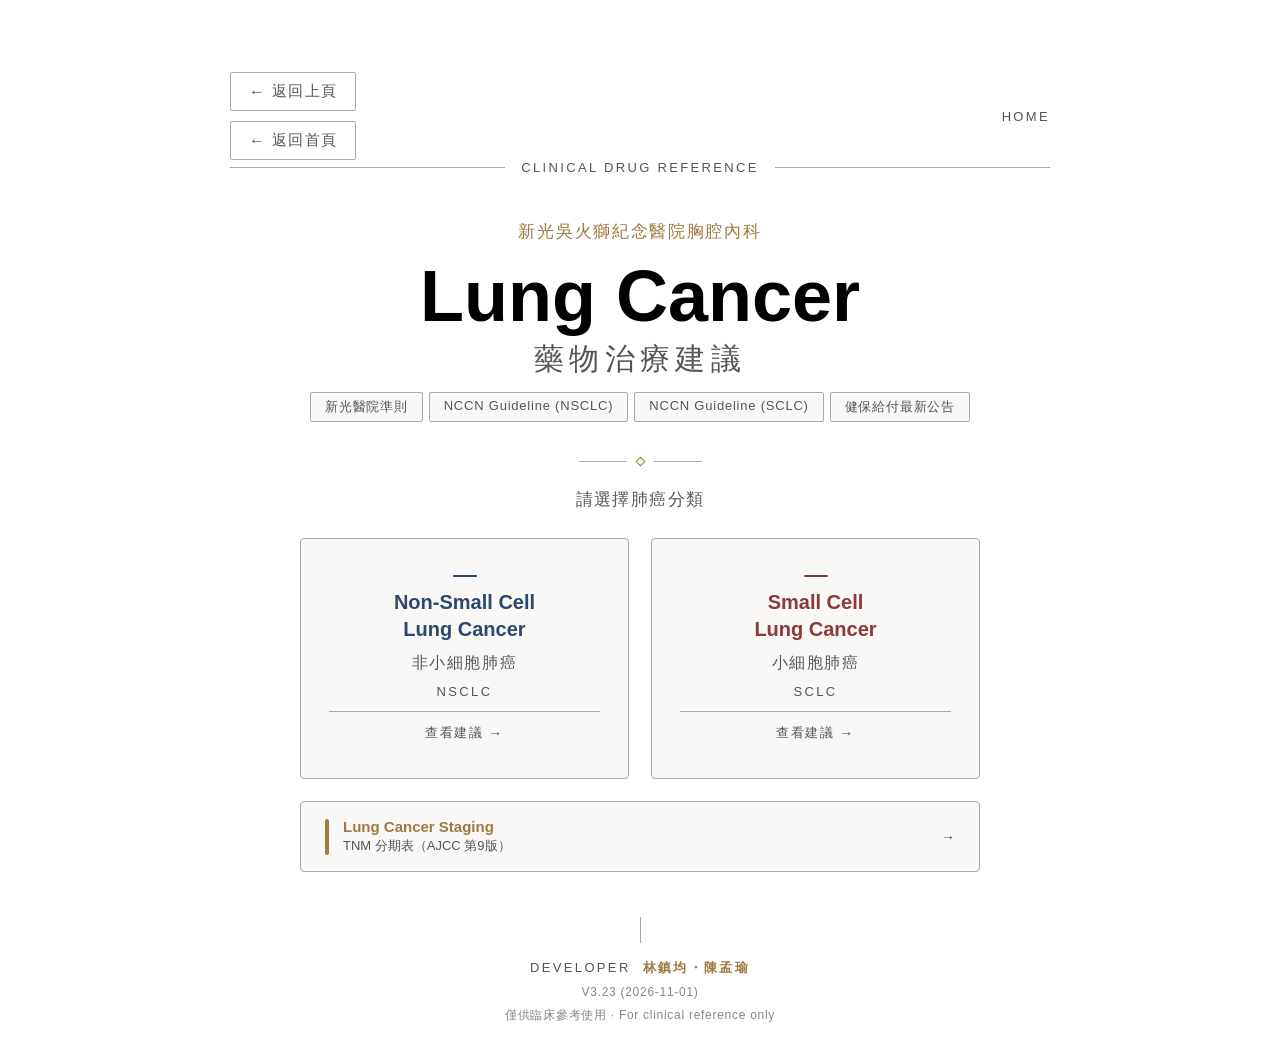
==== commit de45af2d: "Sync EGFR treatment options and release V3.23" ====
--- a/index.html
+++ b/index.html
@@ -119,6 +119,8 @@
   .ngs-hit-card { background:#1e1e1e; border-color:#333333; }
   .ngs-hit-head { background:#0a1530; border-bottom-color:#333333; }
   .ngs-chip { background:#1e1e1e; border-color:#333333; color:#9dbbe0; }
+  .dose-schedule { background:#1a1a1a; border-left-color:#304d70; }
+  .ngs-evidence a { color:#8ab4f8; }
   .footer-dev { color: #555555; }
   .footer-note { color: #555555; }
   .footer-rule { background: #333333; }
@@ -319,6 +321,11 @@
 .ngs-hit-body { padding:14px 16px; display:flex; flex-direction:column; gap:10px; }
 .ngs-drug { display:flex; flex-wrap:wrap; gap:6px; align-items:center; font-family:'Noto Sans TC',Arial,sans-serif; font-size:14px; line-height:1.6; }
 .ngs-note { color:var(--ink-muted); font-family:'Noto Sans TC',Arial,sans-serif; font-size:13px; line-height:1.7; }
+.dose-schedule { width:100%; padding:10px 12px; background:var(--surface); border-left:3px solid var(--blue-border); border-radius:4px; color:var(--ink-muted); font-family:'Noto Sans TC',Arial,sans-serif; font-size:13px; line-height:1.75; }
+.dose-schedule strong { color:var(--nsclc); }
+.ngs-evidence { flex-basis:100%; color:var(--ink-muted); font-family:'Noto Sans TC',Arial,sans-serif; font-size:13px; line-height:1.7; }
+.ngs-evidence a { color:#2563eb; font-weight:600; text-decoration:none; }
+.ngs-evidence a:hover { text-decoration:underline; }
 .tag-warn { background:#fff3cd; color:#8a5a00; border:1px solid #e6c46c; }
 
 /* ── Footer ── */
@@ -393,7 +400,7 @@
         </a>
       </div>
     </main>
-    <footer class="footer anim d4"><div class="footer-rule"></div><div class="footer-dev">Developer &nbsp;<strong>林鎮均・陳孟瑜</strong></div><p class="footer-note">V3.22 (2026-10-23)</p><p class="footer-note">僅供臨床參考使用 · For clinical reference only</p></footer>
+    <footer class="footer anim d4"><div class="footer-rule"></div><div class="footer-dev">Developer &nbsp;<strong>林鎮均・陳孟瑜</strong></div><p class="footer-note">V3.23 (2026-11-01)</p><p class="footer-note">僅供臨床參考使用 · For clinical reference only</p></footer>
   </div>
 </div>
 
@@ -655,7 +662,7 @@
 
     </div>
 
-    <footer class="footer anim d3"><div class="footer-rule"></div><div class="footer-dev">Developer &nbsp;<strong>林鎮均・陳孟瑜</strong></div><p class="footer-note">V3.22 (2026-10-23)</p><p class="footer-note">僅供臨床參考使用 · For clinical reference only</p></footer>
+    <footer class="footer anim d3"><div class="footer-rule"></div><div class="footer-dev">Developer &nbsp;<strong>林鎮均・陳孟瑜</strong></div><p class="footer-note">V3.23 (2026-11-01)</p><p class="footer-note">僅供臨床參考使用 · For clinical reference only</p></footer>
   </div>
 </div>
 
@@ -687,7 +694,7 @@
         </a>
       </div>
     </main>
-    <footer class="footer anim d4"><div class="footer-rule"></div><div class="footer-dev">Developer &nbsp;<strong>林鎮均・陳孟瑜</strong></div><p class="footer-note">V3.22 (2026-10-23)</p><p class="footer-note">僅供臨床參考使用 · For clinical reference only</p></footer>
+    <footer class="footer anim d4"><div class="footer-rule"></div><div class="footer-dev">Developer &nbsp;<strong>林鎮均・陳孟瑜</strong></div><p class="footer-note">V3.23 (2026-11-01)</p><p class="footer-note">僅供臨床參考使用 · For clinical reference only</p></footer>
   </div>
 </div>
 
@@ -786,7 +793,7 @@
       </div>
 
     </div>
-    <footer class="footer anim d3"><div class="footer-rule"></div><div class="footer-dev">Developer &nbsp;<strong>林鎮均・陳孟瑜</strong></div><p class="footer-note">V3.22 (2026-10-23)</p><p class="footer-note">僅供臨床參考使用 · For clinical reference only</p></footer>
+    <footer class="footer anim d3"><div class="footer-rule"></div><div class="footer-dev">Developer &nbsp;<strong>林鎮均・陳孟瑜</strong></div><p class="footer-note">V3.23 (2026-11-01)</p><p class="footer-note">僅供臨床參考使用 · For clinical reference only</p></footer>
   </div>
 </div>
 
@@ -820,7 +827,7 @@
         </a>
       </div>
     </main>
-    <footer class="footer anim d4"><div class="footer-rule"></div><div class="footer-dev">Developer &nbsp;<strong>林鎮均・陳孟瑜</strong></div><p class="footer-note">V3.22 (2026-10-23)</p><p class="footer-note">僅供臨床參考使用 · For clinical reference only</p></footer>
+    <footer class="footer anim d4"><div class="footer-rule"></div><div class="footer-dev">Developer &nbsp;<strong>林鎮均・陳孟瑜</strong></div><p class="footer-note">V3.23 (2026-11-01)</p><p class="footer-note">僅供臨床參考使用 · For clinical reference only</p></footer>
   </div>
 </div>
 
@@ -854,7 +861,7 @@
         </a>
       </div>
     </main>
-    <footer class="footer anim d4"><div class="footer-rule"></div><div class="footer-dev">Developer &nbsp;<strong>林鎮均・陳孟瑜</strong></div><p class="footer-note">V3.22 (2026-10-23)</p><p class="footer-note">僅供臨床參考使用 · For clinical reference only</p></footer>
+    <footer class="footer anim d4"><div class="footer-rule"></div><div class="footer-dev">Developer &nbsp;<strong>林鎮均・陳孟瑜</strong></div><p class="footer-note">V3.23 (2026-11-01)</p><p class="footer-note">僅供臨床參考使用 · For clinical reference only</p></footer>
   </div>
 </div>
 
@@ -959,7 +966,7 @@
       </div>
 
     </div>
-    <footer class="footer anim d3"><div class="footer-rule"></div><div class="footer-dev">Developer &nbsp;<strong>林鎮均・陳孟瑜</strong></div><p class="footer-note">V3.22 (2026-10-23)</p><p class="footer-note">僅供臨床參考使用 · For clinical reference only</p></footer>
+    <footer class="footer anim d3"><div class="footer-rule"></div><div class="footer-dev">Developer &nbsp;<strong>林鎮均・陳孟瑜</strong></div><p class="footer-note">V3.23 (2026-11-01)</p><p class="footer-note">僅供臨床參考使用 · For clinical reference only</p></footer>
   </div>
 </div>
 
@@ -1043,7 +1050,7 @@
       </div>
 
     </div>
-    <footer class="footer anim d3"><div class="footer-rule"></div><div class="footer-dev">Developer &nbsp;<strong>林鎮均・陳孟瑜</strong></div><p class="footer-note">V3.22 (2026-10-23)</p><p class="footer-note">僅供臨床參考使用 · For clinical reference only</p></footer>
+    <footer class="footer anim d3"><div class="footer-rule"></div><div class="footer-dev">Developer &nbsp;<strong>林鎮均・陳孟瑜</strong></div><p class="footer-note">V3.23 (2026-11-01)</p><p class="footer-note">僅供臨床參考使用 · For clinical reference only</p></footer>
   </div>
 </div>
 
@@ -1148,7 +1155,7 @@
       </div>
 
     </div>
-    <footer class="footer anim d3"><div class="footer-rule"></div><div class="footer-dev">Developer &nbsp;<strong>林鎮均・陳孟瑜</strong></div><p class="footer-note">V3.22 (2026-10-23)</p><p class="footer-note">僅供臨床參考使用 · For clinical reference only</p></footer>
+    <footer class="footer anim d3"><div class="footer-rule"></div><div class="footer-dev">Developer &nbsp;<strong>林鎮均・陳孟瑜</strong></div><p class="footer-note">V3.23 (2026-11-01)</p><p class="footer-note">僅供臨床參考使用 · For clinical reference only</p></footer>
   </div>
 </div>
 
@@ -1175,7 +1182,7 @@
         </a>
       </div>
     </main>
-    <footer class="footer anim d4"><div class="footer-rule"></div><div class="footer-dev">Developer &nbsp;<strong>林鎮均・陳孟瑜</strong></div><p class="footer-note">V3.22 (2026-10-23)</p><p class="footer-note">僅供臨床參考使用 · For clinical reference only</p></footer>
+    <footer class="footer anim d4"><div class="footer-rule"></div><div class="footer-dev">Developer &nbsp;<strong>林鎮均・陳孟瑜</strong></div><p class="footer-note">V3.23 (2026-11-01)</p><p class="footer-note">僅供臨床參考使用 · For clinical reference only</p></footer>
   </div>
 </div>
 
@@ -1209,7 +1216,7 @@
         </a>
       </div>
     </main>
-    <footer class="footer anim d4"><div class="footer-rule"></div><div class="footer-dev">Developer &nbsp;<strong>林鎮均・陳孟瑜</strong></div><p class="footer-note">V3.22 (2026-10-23)</p><p class="footer-note">僅供臨床參考使用 · For clinical reference only</p></footer>
+    <footer class="footer anim d4"><div class="footer-rule"></div><div class="footer-dev">Developer &nbsp;<strong>林鎮均・陳孟瑜</strong></div><p class="footer-note">V3.23 (2026-11-01)</p><p class="footer-note">僅供臨床參考使用 · For clinical reference only</p></footer>
   </div>
 </div>
 
@@ -1442,7 +1449,7 @@
       </div>
 
     </div>
-    <footer class="footer anim d3"><div class="footer-rule"></div><div class="footer-dev">Developer &nbsp;<strong>林鎮均・陳孟瑜</strong></div><p class="footer-note">V3.22 (2026-10-23)</p><p class="footer-note">僅供臨床參考使用 · For clinical reference only</p></footer>
+    <footer class="footer anim d3"><div class="footer-rule"></div><div class="footer-dev">Developer &nbsp;<strong>林鎮均・陳孟瑜</strong></div><p class="footer-note">V3.23 (2026-11-01)</p><p class="footer-note">僅供臨床參考使用 · For clinical reference only</p></footer>
   </div>
 </div>
 
@@ -1492,7 +1499,7 @@
         </a>
       </div>
     </main>
-    <footer class="footer anim d4"><div class="footer-rule"></div><div class="footer-dev">Developer &nbsp;<strong>林鎮均・陳孟瑜</strong></div><p class="footer-note">V3.22 (2026-10-23)</p><p class="footer-note">僅供臨床參考使用 · For clinical reference only</p></footer>
+    <footer class="footer anim d4"><div class="footer-rule"></div><div class="footer-dev">Developer &nbsp;<strong>林鎮均・陳孟瑜</strong></div><p class="footer-note">V3.23 (2026-11-01)</p><p class="footer-note">僅供臨床參考使用 · For clinical reference only</p></footer>
   </div>
 </div>
 
@@ -1573,7 +1580,7 @@
       </div>
 
     </div>
-    <footer class="footer anim d3"><div class="footer-rule"></div><div class="footer-dev">Developer &nbsp;<strong>林鎮均・陳孟瑜</strong></div><p class="footer-note">V3.22 (2026-10-23)</p><p class="footer-note">僅供臨床參考使用 · For clinical reference only</p></footer>
+    <footer class="footer anim d3"><div class="footer-rule"></div><div class="footer-dev">Developer &nbsp;<strong>林鎮均・陳孟瑜</strong></div><p class="footer-note">V3.23 (2026-11-01)</p><p class="footer-note">僅供臨床參考使用 · For clinical reference only</p></footer>
   </div>
 </div>
 
@@ -1672,7 +1679,7 @@
       </div>
 
     </div>
-    <footer class="footer anim d3"><div class="footer-rule"></div><div class="footer-dev">Developer &nbsp;<strong>林鎮均・陳孟瑜</strong></div><p class="footer-note">V3.22 (2026-10-23)</p><p class="footer-note">僅供臨床參考使用 · For clinical reference only</p></footer>
+    <footer class="footer anim d3"><div class="footer-rule"></div><div class="footer-dev">Developer &nbsp;<strong>林鎮均・陳孟瑜</strong></div><p class="footer-note">V3.23 (2026-11-01)</p><p class="footer-note">僅供臨床參考使用 · For clinical reference only</p></footer>
   </div>
 </div>
 
@@ -1785,7 +1792,7 @@
       </div>
 
     </div>
-    <footer class="footer anim d3"><div class="footer-rule"></div><div class="footer-dev">Developer &nbsp;<strong>林鎮均・陳孟瑜</strong></div><p class="footer-note">V3.22 (2026-10-23)</p><p class="footer-note">僅供臨床參考使用 · For clinical reference only</p></footer>
+    <footer class="footer anim d3"><div class="footer-rule"></div><div class="footer-dev">Developer &nbsp;<strong>林鎮均・陳孟瑜</strong></div><p class="footer-note">V3.23 (2026-11-01)</p><p class="footer-note">僅供臨床參考使用 · For clinical reference only</p></footer>
   </div>
 </div>
 
@@ -1819,7 +1826,7 @@
         </a>
       </div>
     </main>
-    <footer class="footer anim d4"><div class="footer-rule"></div><div class="footer-dev">Developer &nbsp;<strong>林鎮均・陳孟瑜</strong></div><p class="footer-note">V3.22 (2026-10-23)</p><p class="footer-note">僅供臨床參考使用 · For clinical reference only</p></footer>
+    <footer class="footer anim d4"><div class="footer-rule"></div><div class="footer-dev">Developer &nbsp;<strong>林鎮均・陳孟瑜</strong></div><p class="footer-note">V3.23 (2026-11-01)</p><p class="footer-note">僅供臨床參考使用 · For clinical reference only</p></footer>
   </div>
 </div>
 
@@ -1873,7 +1880,7 @@
         </a>
       </div>
     </main>
-    <footer class="footer anim d4"><div class="footer-rule"></div><div class="footer-dev">Developer &nbsp;<strong>林鎮均・陳孟瑜</strong></div><p class="footer-note">V3.22 (2026-10-23)</p><p class="footer-note">僅供臨床參考使用 · For clinical reference only</p></footer>
+    <footer class="footer anim d4"><div class="footer-rule"></div><div class="footer-dev">Developer &nbsp;<strong>林鎮均・陳孟瑜</strong></div><p class="footer-note">V3.23 (2026-11-01)</p><p class="footer-note">僅供臨床參考使用 · For clinical reference only</p></footer>
   </div>
 </div>
 
@@ -1997,7 +2004,7 @@
       </div>
 
     </div>
-    <footer class="footer anim d3"><div class="footer-rule"></div><div class="footer-dev">Developer &nbsp;<strong>林鎮均・陳孟瑜</strong></div><p class="footer-note">V3.22 (2026-10-23)</p><p class="footer-note">僅供臨床參考使用 · For clinical reference only</p></footer>
+    <footer class="footer anim d3"><div class="footer-rule"></div><div class="footer-dev">Developer &nbsp;<strong>林鎮均・陳孟瑜</strong></div><p class="footer-note">V3.23 (2026-11-01)</p><p class="footer-note">僅供臨床參考使用 · For clinical reference only</p></footer>
   </div>
 </div>
 
@@ -2031,7 +2038,7 @@
         </a>
       </div>
     </main>
-    <footer class="footer anim d4"><div class="footer-rule"></div><div class="footer-dev">Developer &nbsp;<strong>林鎮均・陳孟瑜</strong></div><p class="footer-note">V3.22 (2026-10-23)</p><p class="footer-note">僅供臨床參考使用 · For clinical reference only</p></footer>
+    <footer class="footer anim d4"><div class="footer-rule"></div><div class="footer-dev">Developer &nbsp;<strong>林鎮均・陳孟瑜</strong></div><p class="footer-note">V3.23 (2026-11-01)</p><p class="footer-note">僅供臨床參考使用 · For clinical reference only</p></footer>
   </div>
 </div>
 
@@ -2176,7 +2183,7 @@
       </div>
 
     </div>
-    <footer class="footer anim d3"><div class="footer-rule"></div><div class="footer-dev">Developer &nbsp;<strong>林鎮均・陳孟瑜</strong></div><p class="footer-note">V3.22 (2026-10-23)</p><p class="footer-note">僅供臨床參考使用 · For clinical reference only</p></footer>
+    <footer class="footer anim d3"><div class="footer-rule"></div><div class="footer-dev">Developer &nbsp;<strong>林鎮均・陳孟瑜</strong></div><p class="footer-note">V3.23 (2026-11-01)</p><p class="footer-note">僅供臨床參考使用 · For clinical reference only</p></footer>
   </div>
 </div>
 
@@ -2321,7 +2328,7 @@
       </div>
 
     </div>
-    <footer class="footer anim d3"><div class="footer-rule"></div><div class="footer-dev">Developer &nbsp;<strong>林鎮均・陳孟瑜</strong></div><p class="footer-note">V3.22 (2026-10-23)</p><p class="footer-note">僅供臨床參考使用 · For clinical reference only</p></footer>
+    <footer class="footer anim d3"><div class="footer-rule"></div><div class="footer-dev">Developer &nbsp;<strong>林鎮均・陳孟瑜</strong></div><p class="footer-note">V3.23 (2026-11-01)</p><p class="footer-note">僅供臨床參考使用 · For clinical reference only</p></footer>
   </div>
 </div>
 
@@ -2355,7 +2362,7 @@
         </a>
       </div>
     </main>
-    <footer class="footer anim d4"><div class="footer-rule"></div><div class="footer-dev">Developer &nbsp;<strong>林鎮均・陳孟瑜</strong></div><p class="footer-note">V3.22 (2026-10-23)</p><p class="footer-note">僅供臨床參考使用 · For clinical reference only</p></footer>
+    <footer class="footer anim d4"><div class="footer-rule"></div><div class="footer-dev">Developer &nbsp;<strong>林鎮均・陳孟瑜</strong></div><p class="footer-note">V3.23 (2026-11-01)</p><p class="footer-note">僅供臨床參考使用 · For clinical reference only</p></footer>
   </div>
 </div>
 
@@ -2443,7 +2450,7 @@
         </div>
       </div>
     </div>
-    <footer class="footer anim d3"><div class="footer-rule"></div><div class="footer-dev">Developer &nbsp;<strong>林鎮均・陳孟瑜</strong></div><p class="footer-note">V3.22 (2026-10-23)</p><p class="footer-note">僅供臨床參考使用 · For clinical reference only</p></footer>
+    <footer class="footer anim d3"><div class="footer-rule"></div><div class="footer-dev">Developer &nbsp;<strong>林鎮均・陳孟瑜</strong></div><p class="footer-note">V3.23 (2026-11-01)</p><p class="footer-note">僅供臨床參考使用 · For clinical reference only</p></footer>
   </div>
 </div>
 
@@ -2512,7 +2519,7 @@
         </div>
       </div>
     </div>
-    <footer class="footer anim d3"><div class="footer-rule"></div><div class="footer-dev">Developer &nbsp;<strong>林鎮均・陳孟瑜</strong></div><p class="footer-note">V3.22 (2026-10-23)</p><p class="footer-note">僅供臨床參考使用 · For clinical reference only</p></footer>
+    <footer class="footer anim d3"><div class="footer-rule"></div><div class="footer-dev">Developer &nbsp;<strong>林鎮均・陳孟瑜</strong></div><p class="footer-note">V3.23 (2026-11-01)</p><p class="footer-note">僅供臨床參考使用 · For clinical reference only</p></footer>
   </div>
 </div>
 
@@ -2555,7 +2562,7 @@
         </a>
       </div>
     </main>
-    <footer class="footer anim d4"><div class="footer-rule"></div><div class="footer-dev">Developer &nbsp;<strong>林鎮均・陳孟瑜</strong></div><p class="footer-note">V3.22 (2026-10-23)</p><p class="footer-note">僅供臨床參考使用 · For clinical reference only</p></footer>
+    <footer class="footer anim d4"><div class="footer-rule"></div><div class="footer-dev">Developer &nbsp;<strong>林鎮均・陳孟瑜</strong></div><p class="footer-note">V3.23 (2026-11-01)</p><p class="footer-note">僅供臨床參考使用 · For clinical reference only</p></footer>
   </div>
 </div>
 
@@ -2634,7 +2641,7 @@
         </div>
       </div>
     </div>
-    <footer class="footer anim d3"><div class="footer-rule"></div><div class="footer-dev">Developer &nbsp;<strong>林鎮均・陳孟瑜</strong></div><p class="footer-note">V3.22 (2026-10-23)</p><p class="footer-note">僅供臨床參考使用 · For clinical reference only</p></footer>
+    <footer class="footer anim d3"><div class="footer-rule"></div><div class="footer-dev">Developer &nbsp;<strong>林鎮均・陳孟瑜</strong></div><p class="footer-note">V3.23 (2026-11-01)</p><p class="footer-note">僅供臨床參考使用 · For clinical reference only</p></footer>
   </div>
 </div>
 
@@ -2700,7 +2707,7 @@
         </div>
       </div>
     </div>
-    <footer class="footer anim d3"><div class="footer-rule"></div><div class="footer-dev">Developer &nbsp;<strong>林鎮均・陳孟瑜</strong></div><p class="footer-note">V3.22 (2026-10-23)</p><p class="footer-note">僅供臨床參考使用 · For clinical reference only</p></footer>
+    <footer class="footer anim d3"><div class="footer-rule"></div><div class="footer-dev">Developer &nbsp;<strong>林鎮均・陳孟瑜</strong></div><p class="footer-note">V3.23 (2026-11-01)</p><p class="footer-note">僅供臨床參考使用 · For clinical reference only</p></footer>
   </div>
 </div>
 
@@ -2749,7 +2756,7 @@
         </a>
       </div>
     </main>
-    <footer class="footer anim d4"><div class="footer-rule"></div><div class="footer-dev">Developer &nbsp;<strong>林鎮均・陳孟瑜</strong></div><p class="footer-note">V3.22 (2026-10-23)</p><p class="footer-note">僅供臨床參考使用 · For clinical reference only</p></footer>
+    <footer class="footer anim d4"><div class="footer-rule"></div><div class="footer-dev">Developer &nbsp;<strong>林鎮均・陳孟瑜</strong></div><p class="footer-note">V3.23 (2026-11-01)</p><p class="footer-note">僅供臨床參考使用 · For clinical reference only</p></footer>
   </div>
 </div>
 
@@ -2830,7 +2837,7 @@
       </div>
 
     </main>
-    <footer class="footer anim d4"><div class="footer-rule"></div><div class="footer-dev">Developer &nbsp;<strong>林鎮均・陳孟瑜</strong></div><p class="footer-note">V3.22 (2026-10-23)</p><p class="footer-note">僅供臨床參考使用 · For clinical reference only</p></footer>
+    <footer class="footer anim d4"><div class="footer-rule"></div><div class="footer-dev">Developer &nbsp;<strong>林鎮均・陳孟瑜</strong></div><p class="footer-note">V3.23 (2026-11-01)</p><p class="footer-note">僅供臨床參考使用 · For clinical reference only</p></footer>
   </div>
 </div>
 
@@ -2874,7 +2881,7 @@
         </a>
       </div>
     </main>
-    <footer class="footer anim d4"><div class="footer-rule"></div><div class="footer-dev">Developer &nbsp;<strong>林鎮均・陳孟瑜</strong></div><p class="footer-note">V3.22 (2026-10-23)</p><p class="footer-note">僅供臨床參考使用 · For clinical reference only</p></footer>
+    <footer class="footer anim d4"><div class="footer-rule"></div><div class="footer-dev">Developer &nbsp;<strong>林鎮均・陳孟瑜</strong></div><p class="footer-note">V3.23 (2026-11-01)</p><p class="footer-note">僅供臨床參考使用 · For clinical reference only</p></footer>
   </div>
 </div>
 
@@ -2889,85 +2896,9 @@
     </div>
     <div class="ornament anim d1"><div class="orn-line"></div><div class="orn-diamond"></div><div class="orn-line"></div></div>
     <div class="detail-body anim d2">
-
-      <!-- 第一線 -->
-      <div class="tx-block theme-blue">
-        <div class="tx-block-header">
-          <span class="tx-block-badge">第一線</span>
-          <span class="tx-block-title">首選治療（Category 1）</span>
-        </div>
-        <div class="tx-block-body">
-
-          <div class="tx-row">
-            <div class="tx-row-label">首選（Category 1）<span class="pill-tag tag-nhi" style="margin-left:4px;">健保</span></div>
-            <div class="tx-pill-row">
-              <span class="pill pill-immuno">Osimertinib 單用</span>
-            </div>
-            <div class="tx-note ae-toggle" onclick="this.nextElementSibling.style.display=this.nextElementSibling.style.display==='none'?'block':'none'" style="cursor:pointer;color:var(--nsclc);font-weight:500;">▸ 主要副作用</div>
-            <div class="ae-panel" style="display:none;margin-top:6px;padding:10px 12px;background:var(--surface);border-radius:6px;font-size:13px;font-family:'Noto Sans TC',sans-serif;color:var(--ink-light);line-height:1.7;">
-              <strong>常見：</strong>腹瀉、皮疹、皮膚乾燥、甲溝炎、口腔炎、食慾下降<br>
-              <strong>需注意：</strong>間質性肺炎（ILD）、QTc 延長、心肌病變、血栓栓塞
-            </div>
-            <div class="tx-note ev-toggle" onclick="var p=this.nextElementSibling;p.style.display=p.style.display==='none'?'block':'none'" style="cursor:pointer;color:#2563eb;font-weight:500;font-size:12px;">▸ 臨床試驗依據</div>
-            <div class="ev-panel" style="display:none;margin-top:4px;padding:8px 12px;background:#eff6ff;border-left:3px solid #2563eb;border-radius:4px;font-size:12px;font-family:Arial,sans-serif;line-height:1.8;">
-              <div style="margin-bottom:3px;"><strong>FLAURA</strong>：Osimertinib vs erlotinib/gefitinib 1L，mPFS 18.9 vs 10.2mo（HR 0.46） &nbsp;<a href="https://pubmed.ncbi.nlm.nih.gov/29151359/" target="_blank" rel="noopener" style="color:#2563eb;font-size:11px;">PubMed ↗</a></div><div style="margin-bottom:3px;"><strong>ADAURA</strong>：Osimertinib 輔助治療，3yr DFS 80% vs 28%（HR 0.17） &nbsp;<a href="https://pubmed.ncbi.nlm.nih.gov/32955177/" target="_blank" rel="noopener" style="color:#2563eb;font-size:11px;">PubMed ↗</a></div>
-            </div>
-          </div>
-
-          <div class="tx-divider"></div>
-
-          <div class="tx-row">
-            <div class="tx-row-label">其他選項（Category 1）<span class="pill-tag tag-self" style="margin-left:4px;">自費</span></div>
-            <div class="tx-pill-row">
-              <span class="pill pill-immuno">Osimertinib</span>
-              <span class="tx-plus">+</span>
-              <span class="pill pill-chemo">Pemetrexed</span>
-              <span class="tx-plus">+</span>
-              <span class="pill pill-chemo">Platinum</span>
-            </div>
-            <div class="tx-note">FLAURA2：PFS 延長（25.5 vs 16.7 months），毒性較高</div>
-          </div>
-
-          <div class="tx-divider"></div>
-
-          <div class="tx-row">
-            <div class="tx-row-label">其他選項（Category 1）<span class="pill-tag tag-nhi" style="margin-left:4px;">健保</span></div>
-            <div class="tx-pill-row">
-              <span class="pill pill-chemo">Gefitinib</span>
-            </div>
-            <div class="tx-or">or</div>
-            <div class="tx-pill-row">
-              <span class="pill pill-chemo">Erlotinib</span>
-            </div>
-            <div class="tx-or">or</div>
-            <div class="tx-pill-row">
-              <span class="pill pill-chemo">Afatinib</span>
-            </div>
-            <div class="tx-note ae-toggle" onclick="this.nextElementSibling.style.display=this.nextElementSibling.style.display==='none'?'block':'none'" style="cursor:pointer;color:var(--nsclc);font-weight:500;">▸ 主要副作用（第一/二代 TKI）</div>
-            <div class="ae-panel" style="display:none;margin-top:6px;padding:10px 12px;background:var(--surface);border-radius:6px;font-size:13px;font-family:'Noto Sans TC',sans-serif;color:var(--ink-light);line-height:1.7;">
-              <strong>常見：</strong>皮疹（痤瘡樣）、腹瀉、口腔炎、甲溝炎、轉胺酶升高<br>
-              <strong>Afatinib 特有：</strong>腹瀉較嚴重（Grade 3–4 約10%）<br>
-              <strong>需注意：</strong>間質性肺炎（亞洲人發生率較高）
-            </div>
-            <div class="tx-note ev-toggle" onclick="var p=this.nextElementSibling;p.style.display=p.style.display==='none'?'block':'none'" style="cursor:pointer;color:#2563eb;font-weight:500;font-size:12px;">▸ 臨床試驗依據</div>
-            <div class="ev-panel" style="display:none;margin-top:4px;padding:8px 12px;background:#eff6ff;border-left:3px solid #2563eb;border-radius:4px;font-size:12px;font-family:Arial,sans-serif;line-height:1.8;">
-              <div style="margin-bottom:3px;"><strong>IPASS</strong>：Gefitinib vs Carbo/Pac 1L（EGFR+），PFS HR 0.48 &nbsp;<a href="https://pubmed.ncbi.nlm.nih.gov/19692680/" target="_blank" rel="noopener" style="color:#2563eb;font-size:11px;">PubMed ↗</a></div><div style="margin-bottom:3px;"><strong>LUX-Lung 7</strong>：Afatinib vs Gefitinib，TTF HR 0.73 &nbsp;<a href="https://pubmed.ncbi.nlm.nih.gov/27083334/" target="_blank" rel="noopener" style="color:#2563eb;font-size:11px;">PubMed ↗</a></div><div style="margin-bottom:3px;"><strong>EURTAC</strong>：Erlotinib vs Platin-chemo 1L，mPFS 9.7 vs 5.2mo（HR 0.37） &nbsp;<a href="https://pubmed.ncbi.nlm.nih.gov/22285168/" target="_blank" rel="noopener" style="color:#2563eb;font-size:11px;">PubMed ↗</a></div>
-            </div>
-          </div>
-
-        </div>
-      </div>
-
-      <div class="info-box box-gold">
-        <div class="info-box-title">重要提醒</div>
-        <div class="info-box-body">
-          EGFR+ 病人<strong>不建議</strong>使用免疫治療（PD-1/PD-L1 抑制劑）<br>
-          IO 在此族群效果差，且可能增加毒性
-        </div>
-      </div>
-
-    </div>
-    <footer class="footer anim d3"><div class="footer-rule"></div><div class="footer-dev">Developer &nbsp;<strong>林鎮均・陳孟瑜</strong></div><p class="footer-note">V3.22 (2026-10-23)</p><p class="footer-note">僅供臨床參考使用 · For clinical reference only</p></footer>
+      <div data-egfr-sensitizing-content></div>
+    </div>
+    <footer class="footer anim d3"><div class="footer-rule"></div><div class="footer-dev">Developer &nbsp;<strong>林鎮均・陳孟瑜</strong></div><p class="footer-note">V3.23 (2026-11-01)</p><p class="footer-note">僅供臨床參考使用 · For clinical reference only</p></footer>
   </div>
 </div>
 
@@ -2999,6 +2930,7 @@
               <span class="tx-plus">+</span>
               <span class="pill pill-chemo">Pemetrexed</span>
             </div>
+            <div class="dose-schedule" data-amivantamab-papillon-dose></div>
             <div class="tx-note ae-toggle" onclick="this.nextElementSibling.style.display=this.nextElementSibling.style.display==='none'?'block':'none'" style="cursor:pointer;color:var(--nsclc);font-weight:500;">▸ 主要副作用</div>
             <div class="ae-panel" style="display:none;margin-top:6px;padding:10px 12px;background:var(--surface);border-radius:6px;font-size:13px;font-family:'Noto Sans TC',sans-serif;color:var(--ink-light);line-height:1.7;">
               <strong>常見：</strong>皮疹、甲溝炎、輸液反應、低白蛋白血症、VTE<br>
@@ -3007,7 +2939,7 @@
             </div>
             <div class="tx-note ev-toggle" onclick="var p=this.nextElementSibling;p.style.display=p.style.display==='none'?'block':'none'" style="cursor:pointer;color:#2563eb;font-weight:500;font-size:12px;">▸ 臨床試驗依據</div>
             <div class="ev-panel" style="display:none;margin-top:4px;padding:8px 12px;background:#eff6ff;border-left:3px solid #2563eb;border-radius:4px;font-size:12px;font-family:Arial,sans-serif;line-height:1.8;">
-              <div style="margin-bottom:3px;"><strong>PAPILLON</strong>：Amivantamab+Carbo/Peme vs Carbo/Peme，Exon20 ins 1L，mPFS 11.4 vs 6.7mo（HR 0.395） &nbsp;<a href="https://pubmed.ncbi.nlm.nih.gov/37870970/" target="_blank" rel="noopener" style="color:#2563eb;font-size:11px;">PubMed ↗</a></div>
+              <div style="margin-bottom:3px;"><strong>PAPILLON</strong>：Amivantamab+Carbo/Peme vs Carbo/Peme，Exon20 ins 1L，mPFS 11.4 vs 6.7mo（HR 0.395） &nbsp;<a href="https://www.nejm.org/doi/full/10.1056/NEJMoa2306441" target="_blank" rel="noopener" style="color:#2563eb;font-size:11px;">NEJM ↗</a></div>
             </div>
           </div>
           <div class="tx-divider"></div>
@@ -3029,7 +2961,7 @@
       </div>
 
     </div>
-    <footer class="footer anim d3"><div class="footer-rule"></div><div class="footer-dev">Developer &nbsp;<strong>林鎮均・陳孟瑜</strong></div><p class="footer-note">V3.22 (2026-10-23)</p><p class="footer-note">僅供臨床參考使用 · For clinical reference only</p></footer>
+    <footer class="footer anim d3"><div class="footer-rule"></div><div class="footer-dev">Developer &nbsp;<strong>林鎮均・陳孟瑜</strong></div><p class="footer-note">V3.23 (2026-11-01)</p><p class="footer-note">僅供臨床參考使用 · For clinical reference only</p></footer>
   </div>
 </div>
 
@@ -3068,7 +3000,7 @@
       </div>
 
     </div>
-    <footer class="footer anim d3"><div class="footer-rule"></div><div class="footer-dev">Developer &nbsp;<strong>林鎮均・陳孟瑜</strong></div><p class="footer-note">V3.22 (2026-10-23)</p><p class="footer-note">僅供臨床參考使用 · For clinical reference only</p></footer>
+    <footer class="footer anim d3"><div class="footer-rule"></div><div class="footer-dev">Developer &nbsp;<strong>林鎮均・陳孟瑜</strong></div><p class="footer-note">V3.23 (2026-11-01)</p><p class="footer-note">僅供臨床參考使用 · For clinical reference only</p></footer>
   </div>
 </div>
 
@@ -3102,7 +3034,7 @@
         </a>
       </div>
     </main>
-    <footer class="footer anim d4"><div class="footer-rule"></div><div class="footer-dev">Developer &nbsp;<strong>林鎮均・陳孟瑜</strong></div><p class="footer-note">V3.22 (2026-10-23)</p><p class="footer-note">僅供臨床參考使用 · For clinical reference only</p></footer>
+    <footer class="footer anim d4"><div class="footer-rule"></div><div class="footer-dev">Developer &nbsp;<strong>林鎮均・陳孟瑜</strong></div><p class="footer-note">V3.23 (2026-11-01)</p><p class="footer-note">僅供臨床參考使用 · For clinical reference only</p></footer>
   </div>
 </div>
 
@@ -3162,7 +3094,7 @@
       </div>
 
     </div>
-    <footer class="footer anim d3"><div class="footer-rule"></div><div class="footer-dev">Developer &nbsp;<strong>林鎮均・陳孟瑜</strong></div><p class="footer-note">V3.22 (2026-10-23)</p><p class="footer-note">僅供臨床參考使用 · For clinical reference only</p></footer>
+    <footer class="footer anim d3"><div class="footer-rule"></div><div class="footer-dev">Developer &nbsp;<strong>林鎮均・陳孟瑜</strong></div><p class="footer-note">V3.23 (2026-11-01)</p><p class="footer-note">僅供臨床參考使用 · For clinical reference only</p></footer>
   </div>
 </div>
 
@@ -3223,7 +3155,7 @@
       </div>
 
     </div>
-    <footer class="footer anim d3"><div class="footer-rule"></div><div class="footer-dev">Developer &nbsp;<strong>林鎮均・陳孟瑜</strong></div><p class="footer-note">V3.22 (2026-10-23)</p><p class="footer-note">僅供臨床參考使用 · For clinical reference only</p></footer>
+    <footer class="footer anim d3"><div class="footer-rule"></div><div class="footer-dev">Developer &nbsp;<strong>林鎮均・陳孟瑜</strong></div><p class="footer-note">V3.23 (2026-11-01)</p><p class="footer-note">僅供臨床參考使用 · For clinical reference only</p></footer>
   </div>
 </div>
 
@@ -3238,72 +3170,6 @@
     </div>
     <div class="ornament anim d1"><div class="orn-line"></div><div class="orn-diamond"></div><div class="orn-line"></div></div>
     <div class="detail-body anim d2">
-
-      <div class="tx-block theme-blue">
-        <div class="tx-block-header">
-          <span class="tx-block-badge">Comparison</span>
-          <span class="tx-block-title">ALK TKI Comparison</span>
-        </div>
-        <div class="tx-block-body" style="padding:0;gap:0;">
-          <div class="comparison-scroll" role="region" aria-label="ALK TKI comparison table" tabindex="0">
-            <table class="comparison-table">
-              <colgroup>
-                <col style="width:19%;">
-                <col style="width:21%;">
-                <col style="width:20%;">
-                <col style="width:40%;">
-              </colgroup>
-              <thead>
-                <tr>
-                  <th scope="col">Drug name（Generic / Brand）</th>
-                  <th scope="col">Median PFS（months）</th>
-                  <th scope="col">Clinical trial</th>
-                  <th scope="col">Major side effects</th>
-                </tr>
-              </thead>
-              <tbody>
-                <tr>
-                  <td><span class="drug-name">Lorlatinib</span><span class="brand-name">Lorbrena</span></td>
-                  <td><strong>NR</strong> (7-year PFS: 55%)</td>
-                  <td><div class="trial-links"><a href="https://doi.org/10.1016/j.annonc.2026.05.692" target="_blank" rel="noopener">CROWN (2026) ↗</a></div></td>
-                  <td>Hyperlipidemia, edema, weight gain, cognitive/mood changes, neuropathy</td>
-                </tr>
-                <tr>
-                  <td><span class="drug-name">Alectinib</span><span class="brand-name">Alecensa</span></td>
-                  <td><strong>34.8</strong> (ALEX)<br><strong>41.6</strong> (ALESIA, Asian)</td>
-                  <td><div class="trial-links"><a href="https://doi.org/10.1016/j.annonc.2020.04.478" target="_blank" rel="noopener">ALEX (2020) ↗</a><a href="https://pubmed.ncbi.nlm.nih.gov/39282663/" target="_blank" rel="noopener">ALESIA (2024) ↗</a></div></td>
-                  <td>CPK elevation, myalgia, constipation, hepatotoxicity, bradycardia, hemolytic anemia</td>
-                </tr>
-                <tr>
-                  <td><span class="drug-name">Brigatinib</span><span class="brand-name">Alunbrig</span></td>
-                  <td><strong>24.0</strong></td>
-                  <td><div class="trial-links"><a href="https://doi.org/10.1016/j.jtho.2021.07.035" target="_blank" rel="noopener">ALTA-1L (2021) ↗</a></div></td>
-                  <td>CPK/lipase elevation, hypertension, early-onset pneumonitis</td>
-                </tr>
-                <tr>
-                  <td><span class="drug-name">Ensartinib</span><span class="brand-name">Ensacove</span></td>
-                  <td><strong>25.8</strong></td>
-                  <td><div class="trial-links"><a href="https://jamanetwork.com/journals/jamaoncology/fullarticle/2783490" target="_blank" rel="noopener">eXALT3 (2021) ↗</a></div></td>
-                  <td>Rash, pruritus, transaminase elevation, edema</td>
-                </tr>
-                <tr>
-                  <td><span class="drug-name">Ceritinib</span><span class="brand-name">Zykadia</span></td>
-                  <td><strong>16.6</strong><span class="pfs-detail">750 mg fasting regimen</span></td>
-                  <td><div class="trial-links"><a href="https://doi.org/10.1016/S0140-6736(17)30123-X" target="_blank" rel="noopener">ASCEND-4 (2017) ↗</a></div></td>
-                  <td>Diarrhea, nausea/vomiting, hepatotoxicity, hyperglycemia, QT prolongation</td>
-                </tr>
-                <tr>
-                  <td><span class="drug-name">Crizotinib</span><span class="brand-name">Xalkori</span></td>
-                  <td><strong>10.9</strong></td>
-                  <td><div class="trial-links"><a href="https://doi.org/10.1056/NEJMoa1408440" target="_blank" rel="noopener">PROFILE 1014 (2014) ↗</a></div></td>
-                  <td>Visual disturbance, GI toxicity, edema, hepatotoxicity, QT prolongation</td>
-                </tr>
-              </tbody>
-            </table>
-          </div>
-          <p class="comparison-note">PFS values are derived from different clinical trials and should not be directly compared.</p>
-        </div>
-      </div>
 
       <!-- 第一線 -->
       <div class="tx-block theme-blue">
@@ -3438,6 +3304,14 @@
         </div>
       </div>
 
+      <div class="tx-block theme-blue">
+        <div class="tx-block-header">
+          <span class="tx-block-badge">Comparison</span>
+          <span class="tx-block-title">ALK TKI Comparison</span>
+        </div>
+        <div class="tx-block-body" data-alk-tki-comparison style="padding:0;gap:0;"></div>
+      </div>
+
       <div class="info-box box-gold">
         <div class="info-box-title">重要提醒</div>
         <div class="info-box-body">
@@ -3447,7 +3321,7 @@
       </div>
 
     </div>
-    <footer class="footer anim d3"><div class="footer-rule"></div><div class="footer-dev">Developer &nbsp;<strong>林鎮均・陳孟瑜</strong></div><p class="footer-note">V3.22 (2026-10-23)</p><p class="footer-note">僅供臨床參考使用 · For clinical reference only</p></footer>
+    <footer class="footer anim d3"><div class="footer-rule"></div><div class="footer-dev">Developer &nbsp;<strong>林鎮均・陳孟瑜</strong></div><p class="footer-note">V3.23 (2026-11-01)</p><p class="footer-note">僅供臨床參考使用 · For clinical reference only</p></footer>
   </div>
 </div>
 
@@ -3528,7 +3402,7 @@
       </div>
 
     </div>
-    <footer class="footer anim d3"><div class="footer-rule"></div><div class="footer-dev">Developer &nbsp;<strong>林鎮均・陳孟瑜</strong></div><p class="footer-note">V3.22 (2026-10-23)</p><p class="footer-note">僅供臨床參考使用 · For clinical reference only</p></footer>
+    <footer class="footer anim d3"><div class="footer-rule"></div><div class="footer-dev">Developer &nbsp;<strong>林鎮均・陳孟瑜</strong></div><p class="footer-note">V3.23 (2026-11-01)</p><p class="footer-note">僅供臨床參考使用 · For clinical reference only</p></footer>
   </div>
 </div>
 
@@ -3672,7 +3546,7 @@
       </div>
 
     </div>
-    <footer class="footer anim d3"><div class="footer-rule"></div><div class="footer-dev">Developer &nbsp;<strong>林鎮均・陳孟瑜</strong></div><p class="footer-note">V3.22 (2026-10-23)</p><p class="footer-note">僅供臨床參考使用 · For clinical reference only</p></footer>
+    <footer class="footer anim d3"><div class="footer-rule"></div><div class="footer-dev">Developer &nbsp;<strong>林鎮均・陳孟瑜</strong></div><p class="footer-note">V3.23 (2026-11-01)</p><p class="footer-note">僅供臨床參考使用 · For clinical reference only</p></footer>
   </div>
 </div>
 
@@ -3886,7 +3760,7 @@
       </div>
 
     </div>
-    <footer class="footer anim d3"><div class="footer-rule"></div><div class="footer-dev">Developer &nbsp;<strong>林鎮均・陳孟瑜</strong></div><p class="footer-note">V3.22 (2026-10-23)</p><p class="footer-note">僅供臨床參考使用 · For clinical reference only</p></footer>
+    <footer class="footer anim d3"><div class="footer-rule"></div><div class="footer-dev">Developer &nbsp;<strong>林鎮均・陳孟瑜</strong></div><p class="footer-note">V3.23 (2026-11-01)</p><p class="footer-note">僅供臨床參考使用 · For clinical reference only</p></footer>
   </div>
 </div>
 
@@ -4109,7 +3983,7 @@
       </div>
 
     </div>
-    <footer class="footer anim d3"><div class="footer-rule"></div><div class="footer-dev">Developer &nbsp;<strong>林鎮均・陳孟瑜</strong></div><p class="footer-note">V3.22 (2026-10-23)</p><p class="footer-note">僅供臨床參考使用 · For clinical reference only</p></footer>
+    <footer class="footer anim d3"><div class="footer-rule"></div><div class="footer-dev">Developer &nbsp;<strong>林鎮均・陳孟瑜</strong></div><p class="footer-note">V3.23 (2026-11-01)</p><p class="footer-note">僅供臨床參考使用 · For clinical reference only</p></footer>
   </div>
 </div>
 
@@ -4195,7 +4069,7 @@
       </div>
     </div>
 
-    <footer class="footer anim d3"><div class="footer-rule"></div><div class="footer-dev">Developer &nbsp;<strong>林鎮均・陳孟瑜</strong></div><p class="footer-note">V3.22 (2026-10-23)</p><p class="footer-note">僅供臨床參考使用 · For clinical reference only</p></footer>
+    <footer class="footer anim d3"><div class="footer-rule"></div><div class="footer-dev">Developer &nbsp;<strong>林鎮均・陳孟瑜</strong></div><p class="footer-note">V3.23 (2026-11-01)</p><p class="footer-note">僅供臨床參考使用 · For clinical reference only</p></footer>
   </div>
 </div>
 
@@ -4284,7 +4158,7 @@
       </div>
 
     </div>
-    <footer class="footer anim d3"><div class="footer-rule"></div><div class="footer-dev">Developer &nbsp;<strong>林鎮均・陳孟瑜</strong></div><p class="footer-note">V3.22 (2026-10-23)</p><p class="footer-note">僅供臨床參考使用 · For clinical reference only</p></footer>
+    <footer class="footer anim d3"><div class="footer-rule"></div><div class="footer-dev">Developer &nbsp;<strong>林鎮均・陳孟瑜</strong></div><p class="footer-note">V3.23 (2026-11-01)</p><p class="footer-note">僅供臨床參考使用 · For clinical reference only</p></footer>
   </div>
 </div>
 
@@ -4297,7 +4171,13 @@
     badge: 'EGFR',
     match: ctx => reportHas(ctx, /EGFR/i, /(EX(?:ON)?\s*20|EX20|E20).*(INS|INSERTION|插入)|E20INS|EX20INS|A763_Y764INS|D770_N771INS|H773/i),
     drugs: [
-      {name:'Amivantamab + Carboplatin + Pemetrexed', coverage:'健保-限條件', note:'第一線；局部晚期或轉移性 NSCLC，需明確 EGFR exon20 insertion 檢測報告，事前審查；以健保最新正式條文/暫時性支付公告為準。'}
+      {
+        name:'Amivantamab + Carboplatin + Pemetrexed',
+        coverage:'健保-限條件',
+        note:'第一線；局部晚期或轉移性 NSCLC，需明確 EGFR exon20 insertion 檢測報告，事前審查；以健保最新正式條文/暫時性支付公告為準。',
+        dosing:'papillon-iv',
+        evidence:[{label:'PAPILLON (NEJM)', url:'https://www.nejm.org/doi/full/10.1056/NEJMoa2306441'}]
+      }
     ],
     note: '若無法使用 amivantamab 併化療，通常回到非驅動基因路徑評估化療 ± IO。'
   },
@@ -4329,12 +4209,7 @@
     title: 'EGFR del19 / L858R',
     badge: 'EGFR',
     match: ctx => reportHas(ctx, /EGFR/i, /(L858R|EX(?:ON)?\s*19|EX19|E19|DEL(?:ETION)?\s*19|19DEL|DEL19|E746|L747)/i),
-    drugs: [
-      {name:'Osimertinib', coverage:'健保-限條件', note:'第一線；EGFR exon19 deletion 或 exon21 L858R 之局部侵犯性或轉移性肺腺癌，需事前審查。'},
-      {name:'Gefitinib / Erlotinib / Afatinib / Dacomitinib', coverage:'健保-限條件', note:'第一線可選；與 osimertinib 僅得擇一，除耐受不良外不得互換。'},
-      {name:'Amivantamab + Lazertinib 或 Amivantamab + Chemo', coverage:'自費', note:'若依國際指引考慮，台灣健保目前非此適應症常規給付。'}
-    ],
-    note: 'EGFR 陽性病人通常不建議單用免疫治療；需優先確認腦轉移與前線治療。'
+    sharedContent: 'egfr-sensitizing'
   },
   {
     priority: 40,
@@ -4351,7 +4226,8 @@
     priority: 50,
     title: 'ALK fusion / rearrangement',
     badge: 'ALK',
-    match: ctx => reportHas(ctx, /\bALK\b/i, /(FUSION|REARRANGEMENT|TRANSLOCATION|EML4[-\s:]?ALK|融合|重排|陽性|POSITIVE|DETECTED)/i),
+    comparison: 'alk-tki',
+    match: ctx => reportHas(ctx, /\bALK\b/i, /(FUSION|REARRANGEMENT|TRANSLOCATION|EML4[-\s:]?ALK|融合|重排)/i),
     drugs: [
       {name:'Lorlatinib', coverage:'健保-限條件', note:'ALK 陽性晚期 NSCLC 第一線；也可用於特定 ALK TKI 失敗後，需事前審查。'},
       {name:'Alectinib / Brigatinib / Ceritinib / Crizotinib', coverage:'健保-限條件', note:'ALK 陽性晚期 NSCLC 第一線可選；五種 ALK TKI 僅得擇一，除嚴重不良反應或耐受不良外不得互換。'}
@@ -4691,6 +4567,222 @@
   return 'tag-warn';
 }
 
+function egfrSensitizingContentHtml(){
+  return `
+    <div class="tx-block theme-blue">
+      <div class="tx-block-header">
+        <span class="tx-block-badge">第一線</span>
+        <span class="tx-block-title">首選治療（Category 1）</span>
+      </div>
+      <div class="tx-block-body">
+        <div class="tx-row">
+          <div class="tx-row-label">首選（Category 1）<span class="pill-tag tag-nhi" style="margin-left:4px;">健保</span></div>
+          <div class="tx-pill-row">
+            <span class="pill pill-immuno">Osimertinib 單用</span>
+          </div>
+          <div class="tx-note ae-toggle" onclick="this.nextElementSibling.style.display=this.nextElementSibling.style.display==='none'?'block':'none'" style="cursor:pointer;color:var(--nsclc);font-weight:500;">▸ 主要副作用</div>
+          <div class="ae-panel" style="display:none;margin-top:6px;padding:10px 12px;background:var(--surface);border-radius:6px;font-size:13px;font-family:'Noto Sans TC',sans-serif;color:var(--ink-light);line-height:1.7;">
+            <strong>常見：</strong>腹瀉、皮疹、皮膚乾燥、甲溝炎、口腔炎、食慾下降<br>
+            <strong>需注意：</strong>間質性肺炎（ILD）、QTc 延長、心肌病變
+          </div>
+          <div class="tx-note ev-toggle" onclick="var p=this.nextElementSibling;p.style.display=p.style.display==='none'?'block':'none'" style="cursor:pointer;color:#2563eb;font-weight:500;font-size:12px;">▸ 臨床試驗依據</div>
+          <div class="ev-panel" style="display:none;margin-top:4px;padding:8px 12px;background:#eff6ff;border-left:3px solid #2563eb;border-radius:4px;font-size:12px;font-family:Arial,sans-serif;line-height:1.8;">
+            <div><strong>FLAURA</strong>：Osimertinib vs erlotinib/gefitinib 1L，mPFS 18.9 vs 10.2 months（HR 0.46） &nbsp;<a href="https://www.nejm.org/doi/full/10.1056/NEJMoa1713137" target="_blank" rel="noopener" style="color:#2563eb;font-size:11px;">原始論文 ↗</a></div>
+          </div>
+        </div>
+
+        <div class="tx-divider"></div>
+
+        <div class="tx-row">
+          <div class="tx-row-label">其他選項（Category 1）<span class="pill-tag tag-self" style="margin-left:4px;">自費</span></div>
+          <div class="tx-pill-row">
+            <span class="pill pill-immuno">Osimertinib</span>
+            <span class="tx-plus">+</span>
+            <span class="pill pill-chemo">Pemetrexed</span>
+            <span class="tx-plus">+</span>
+            <span class="pill pill-chemo">Platinum</span>
+          </div>
+          <div class="tx-note">FLAURA2：mPFS 25.5 vs 16.7 months，毒性較高</div>
+          <div class="ngs-evidence">
+            <strong>Clinical trial：</strong>
+            <a href="https://doi.org/10.1056/NEJMoa2306434" target="_blank" rel="noopener">FLAURA2 Primary Analysis ↗</a>
+            <span aria-hidden="true"> · </span>
+            <a href="https://doi.org/10.1056/NEJMoa2510308" target="_blank" rel="noopener">FLAURA2 Final OS Analysis ↗</a>
+          </div>
+          <div class="tx-note ae-toggle" onclick="this.nextElementSibling.style.display=this.nextElementSibling.style.display==='none'?'block':'none'" style="cursor:pointer;color:var(--nsclc);font-weight:500;">▸ 主要副作用</div>
+          <div class="ae-panel" style="display:none;margin-top:6px;padding:10px 12px;background:var(--surface);border-radius:6px;font-size:13px;font-family:'Noto Sans TC',sans-serif;color:var(--ink-light);line-height:1.7;">
+            <strong>常見：</strong>貧血、嗜中性球低下、噁心、食慾下降、疲倦<br>
+            <strong>需注意：</strong>化療相關骨髓抑制；Grade 3 以上不良反應較單用 Osimertinib 增加
+          </div>
+          <div class="tx-note ev-toggle" onclick="var p=this.nextElementSibling;p.style.display=p.style.display==='none'?'block':'none'" style="cursor:pointer;color:#2563eb;font-weight:500;font-size:12px;">▸ 臨床試驗依據</div>
+          <div class="ev-panel" style="display:none;margin-top:4px;padding:8px 12px;background:#eff6ff;border-left:3px solid #2563eb;border-radius:4px;font-size:12px;font-family:Arial,sans-serif;line-height:1.8;">
+            <div><strong>FLAURA2</strong>：Osimertinib + platinum/pemetrexed vs Osimertinib 1L，mPFS 25.5 vs 16.7 months &nbsp;<a href="https://www.nejm.org/doi/full/10.1056/NEJMoa2306434" target="_blank" rel="noopener" style="color:#2563eb;font-size:11px;">原始論文 ↗</a></div>
+          </div>
+        </div>
+
+        <div class="tx-divider"></div>
+
+        <div class="tx-row">
+          <div class="tx-row-label">其他選項（Category 1）<span class="pill-tag tag-self" style="margin-left:4px;">自費</span></div>
+          <div class="tx-pill-row">
+            <span class="pill pill-self">Amivantamab</span>
+            <span class="tx-plus">+</span>
+            <span class="pill pill-self">Lazertinib</span>
+          </div>
+          <div class="tx-note">MARIPOSA：mPFS 23.7 vs 16.6 months（相較 Osimertinib，HR 0.70）</div>
+          <div class="ngs-evidence">
+            <strong>Clinical trial：</strong>
+            <a href="https://doi.org/10.1056/NEJMoa2403614" target="_blank" rel="noopener">MARIPOSA Primary Analysis ↗</a>
+            <span aria-hidden="true"> · </span>
+            <a href="https://doi.org/10.1056/NEJMoa2503001" target="_blank" rel="noopener">MARIPOSA Final OS Analysis ↗</a>
+          </div>
+          <div class="tx-note ae-toggle" onclick="this.nextElementSibling.style.display=this.nextElementSibling.style.display==='none'?'block':'none'" style="cursor:pointer;color:var(--nsclc);font-weight:500;">▸ 主要副作用</div>
+          <div class="ae-panel" style="display:none;margin-top:6px;padding:10px 12px;background:var(--surface);border-radius:6px;font-size:13px;font-family:'Noto Sans TC',sans-serif;color:var(--ink-light);line-height:1.7;">
+            <strong>常見：</strong>皮疹、甲溝炎、輸注反應、水腫<br>
+            <strong>需注意：</strong>靜脈血栓栓塞；整體毒性較 Osimertinib 單用增加
+          </div>
+          <div class="tx-note ev-toggle" onclick="var p=this.nextElementSibling;p.style.display=p.style.display==='none'?'block':'none'" style="cursor:pointer;color:#2563eb;font-weight:500;font-size:12px;">▸ 臨床試驗依據</div>
+          <div class="ev-panel" style="display:none;margin-top:4px;padding:8px 12px;background:#eff6ff;border-left:3px solid #2563eb;border-radius:4px;font-size:12px;font-family:Arial,sans-serif;line-height:1.8;">
+            <div><strong>MARIPOSA</strong>：Amivantamab + Lazertinib vs Osimertinib 1L，mPFS 23.7 vs 16.6 months（HR 0.70） &nbsp;<a href="https://www.nejm.org/doi/full/10.1056/NEJMoa2403614" target="_blank" rel="noopener" style="color:#2563eb;font-size:11px;">原始論文 ↗</a></div>
+          </div>
+        </div>
+      </div>
+    </div>
+
+    <div class="info-box box-gold">
+      <div class="info-box-title">重要提醒</div>
+      <div class="info-box-body">
+        EGFR+ 病人<strong>不建議</strong>使用免疫治療（PD-1/PD-L1 抑制劑）<br>
+        IO 在此族群效果差，且可能增加毒性
+      </div>
+    </div>
+  `;
+}
+
+function hydrateEgfrSensitizingContent(){
+  document.querySelectorAll('[data-egfr-sensitizing-content]').forEach(container => {
+    container.innerHTML = egfrSensitizingContentHtml();
+  });
+}
+
+function amivantamabPapillonDoseHtml(){
+  return `
+    <strong>Amivantamab IV 劑量／interval（依基準體重）</strong><br>
+    <strong>&lt;80 kg：</strong>第 1–4 週 1,400 mg 每週一次（第 1 週分成 Day 1：350 mg、Day 2：1,050 mg）；第 5–6 週不給藥；第 7 週起 1,750 mg，每 3 週一次（Q3W）。<br>
+    <strong>≥80 kg：</strong>第 1–4 週 1,750 mg 每週一次（第 1 週分成 Day 1：350 mg、Day 2：1,400 mg）；第 5–6 週不給藥；第 7 週起 2,100 mg，每 3 週一次（Q3W）。
+  `;
+}
+
+function hydrateAmivantamabPapillonDosing(){
+  document.querySelectorAll('[data-amivantamab-papillon-dose]').forEach(container => {
+    container.innerHTML = amivantamabPapillonDoseHtml();
+  });
+}
+
+const alkTkiComparisonRows = [
+  {
+    generic: 'Lorlatinib',
+    brand: 'Lorbrena',
+    pfs: [{ value: 'NR', context: ' (7-year PFS: 55%)' }],
+    trials: [{ label: 'CROWN (2026)', url: 'https://doi.org/10.1016/j.annonc.2026.05.692' }],
+    sideEffects: 'Hyperlipidemia, edema, weight gain, cognitive/mood changes, neuropathy'
+  },
+  {
+    generic: 'Alectinib',
+    brand: 'Alecensa',
+    pfs: [
+      { value: '34.8', context: ' (ALEX)' },
+      { value: '41.6', context: ' (ALESIA, Asian)' }
+    ],
+    trials: [
+      { label: 'ALEX (2020)', url: 'https://doi.org/10.1016/j.annonc.2020.04.478' },
+      { label: 'ALESIA (2024)', url: 'https://pubmed.ncbi.nlm.nih.gov/39282663/' }
+    ],
+    sideEffects: 'CPK elevation, myalgia, constipation, hepatotoxicity, bradycardia, hemolytic anemia'
+  },
+  {
+    generic: 'Brigatinib',
+    brand: 'Alunbrig',
+    pfs: [{ value: '24.0', context: '' }],
+    trials: [{ label: 'ALTA-1L (2021)', url: 'https://doi.org/10.1016/j.jtho.2021.07.035' }],
+    sideEffects: 'CPK/lipase elevation, hypertension, early-onset pneumonitis'
+  },
+  {
+    generic: 'Ensartinib',
+    brand: 'Ensacove',
+    pfs: [{ value: '25.8', context: '' }],
+    trials: [{ label: 'eXALT3 (2021)', url: 'https://jamanetwork.com/journals/jamaoncology/fullarticle/2783490' }],
+    sideEffects: 'Rash, pruritus, transaminase elevation, edema'
+  },
+  {
+    generic: 'Ceritinib',
+    brand: 'Zykadia',
+    pfs: [{ value: '16.6', context: '' }],
+    pfsDetail: '750 mg fasting regimen',
+    trials: [{ label: 'ASCEND-4 (2017)', url: 'https://doi.org/10.1016/S0140-6736(17)30123-X' }],
+    sideEffects: 'Diarrhea, nausea/vomiting, hepatotoxicity, hyperglycemia, QT prolongation'
+  },
+  {
+    generic: 'Crizotinib',
+    brand: 'Xalkori',
+    pfs: [{ value: '10.9', context: '' }],
+    trials: [{ label: 'PROFILE 1014 (2014)', url: 'https://doi.org/10.1056/NEJMoa1408440' }],
+    sideEffects: 'Visual disturbance, GI toxicity, edema, hepatotoxicity, QT prolongation'
+  }
+];
+
+function alkTkiComparisonTableHtml(){
+  return `
+    <div class="comparison-scroll" role="region" aria-label="ALK TKI comparison table" tabindex="0">
+      <table class="comparison-table">
+        <colgroup>
+          <col style="width:19%;">
+          <col style="width:21%;">
+          <col style="width:20%;">
+          <col style="width:40%;">
+        </colgroup>
+        <thead>
+          <tr>
+            <th scope="col">Drug name（Generic / Brand）</th>
+            <th scope="col">Median PFS（months）</th>
+            <th scope="col">Clinical trial</th>
+            <th scope="col">Major side effects</th>
+          </tr>
+        </thead>
+        <tbody>
+          ${alkTkiComparisonRows.map(row => `
+            <tr>
+              <td><span class="drug-name">${escapeHtml(row.generic)}</span><span class="brand-name">${escapeHtml(row.brand)}</span></td>
+              <td>${row.pfs.map(value => `<strong>${escapeHtml(value.value)}</strong>${escapeHtml(value.context)}`).join('<br>')}${row.pfsDetail ? `<span class="pfs-detail">${escapeHtml(row.pfsDetail)}</span>` : ''}</td>
+              <td><div class="trial-links">${row.trials.map(trial => `<a href="${escapeHtml(trial.url)}" target="_blank" rel="noopener">${escapeHtml(trial.label)} ↗</a>`).join('')}</div></td>
+              <td>${escapeHtml(row.sideEffects)}</td>
+            </tr>
+          `).join('')}
+        </tbody>
+      </table>
+    </div>
+    <p class="comparison-note">PFS values are derived from different clinical trials and should not be directly compared.</p>
+  `;
+}
+
+function alkTkiComparisonPanelHtml(){
+  return `
+    <div class="ngs-hit-card">
+      <div class="ngs-hit-head">
+        <span class="ngs-gene">ALK TKI Comparison</span>
+        <span class="ngs-chip">COMPARISON</span>
+      </div>
+      <div class="ngs-hit-body" style="padding:0;gap:0;">${alkTkiComparisonTableHtml()}</div>
+    </div>
+  `;
+}
+
+function hydrateAlkTkiComparisons(){
+  document.querySelectorAll('[data-alk-tki-comparison]').forEach(container => {
+    container.innerHTML = alkTkiComparisonTableHtml();
+  });
+}
+
 function renderNgsResults(matches){
   const box = document.getElementById('ngs-results');
   if (!box) return;
@@ -4700,25 +4792,42 @@
     return;
   }
 
-  box.innerHTML = matches.map(item => `
-    <div class="ngs-hit-card">
-      <div class="ngs-hit-head">
-        <span class="ngs-gene">${escapeHtml(item.title)}</span>
-        <span class="ngs-chip">${escapeHtml(item.badge)}</span>
-      </div>
-      <div class="ngs-hit-body">
-        ${item.drugs.map(drug => `
-          <div class="ngs-drug">
-            <span class="pill ${drug.coverage === '自費' ? 'pill-self' : 'pill-immuno'}" style="font-size:13px;">${escapeHtml(drug.name)}</span>
-            <span class="pill-tag ${coverageClass(drug.coverage)}">${escapeHtml(drug.coverage)}</span>
-            <span class="ngs-note">${escapeHtml(drug.note)}</span>
-          </div>
-        `).join('')}
-        <div class="tx-divider"></div>
-        <div class="ngs-note">${escapeHtml(item.note)}</div>
-      </div>
-    </div>
-  `).join('');
+  box.innerHTML = matches.map(item => {
+    if (item.sharedContent === 'egfr-sensitizing') {
+      return `
+        <div class="ngs-hit-card">
+          <div class="ngs-hit-head">
+            <span class="ngs-gene">${escapeHtml(item.title)}</span>
+            <span class="ngs-chip">${escapeHtml(item.badge)}</span>
+          </div>
+        </div>
+        <div class="ngs-shared-content">${egfrSensitizingContentHtml()}</div>
+      `;
+    }
+
+    return `
+      <div class="ngs-hit-card">
+        <div class="ngs-hit-head">
+          <span class="ngs-gene">${escapeHtml(item.title)}</span>
+          <span class="ngs-chip">${escapeHtml(item.badge)}</span>
+        </div>
+        <div class="ngs-hit-body">
+          ${item.drugs.map(drug => `
+            <div class="ngs-drug">
+              <span class="pill ${drug.coverage === '自費' ? 'pill-self' : 'pill-immuno'}" style="font-size:13px;">${escapeHtml(drug.name)}</span>
+              <span class="pill-tag ${coverageClass(drug.coverage)}">${escapeHtml(drug.coverage)}</span>
+              <span class="ngs-note">${escapeHtml(drug.note)}</span>
+              ${drug.dosing === 'papillon-iv' ? `<div class="dose-schedule">${amivantamabPapillonDoseHtml()}</div>` : ''}
+              ${drug.evidence?.length ? `<div class="ngs-evidence"><strong>臨床試驗：</strong> ${drug.evidence.map(source => `<a href="${escapeHtml(source.url)}" target="_blank" rel="noopener">${escapeHtml(source.label)} ↗</a>`).join(' · ')}</div>` : ''}
+            </div>
+          `).join('')}
+          <div class="tx-divider"></div>
+          <div class="ngs-note">${escapeHtml(item.note)}</div>
+        </div>
+      </div>
+      ${item.comparison === 'alk-tki' ? alkTkiComparisonPanelHtml() : ''}
+    `;
+  }).join('');
 }
 
 function setNgsEmpty(message){
@@ -4760,7 +4869,7 @@
   }
 }
 
-const APP_VERSION = 'V3.22 (2026-10-23)';
+const APP_VERSION = 'V3.23 (2026-11-01)';
 
 function setPwaManifest(){
   const manifest = {
@@ -4849,6 +4958,9 @@
   } catch (error) {}
 }
 
+hydrateEgfrSensitizingContent();
+hydrateAmivantamabPapillonDosing();
+hydrateAlkTkiComparisons();
 setPwaManifest();
 registerOfflineWorker();
 
